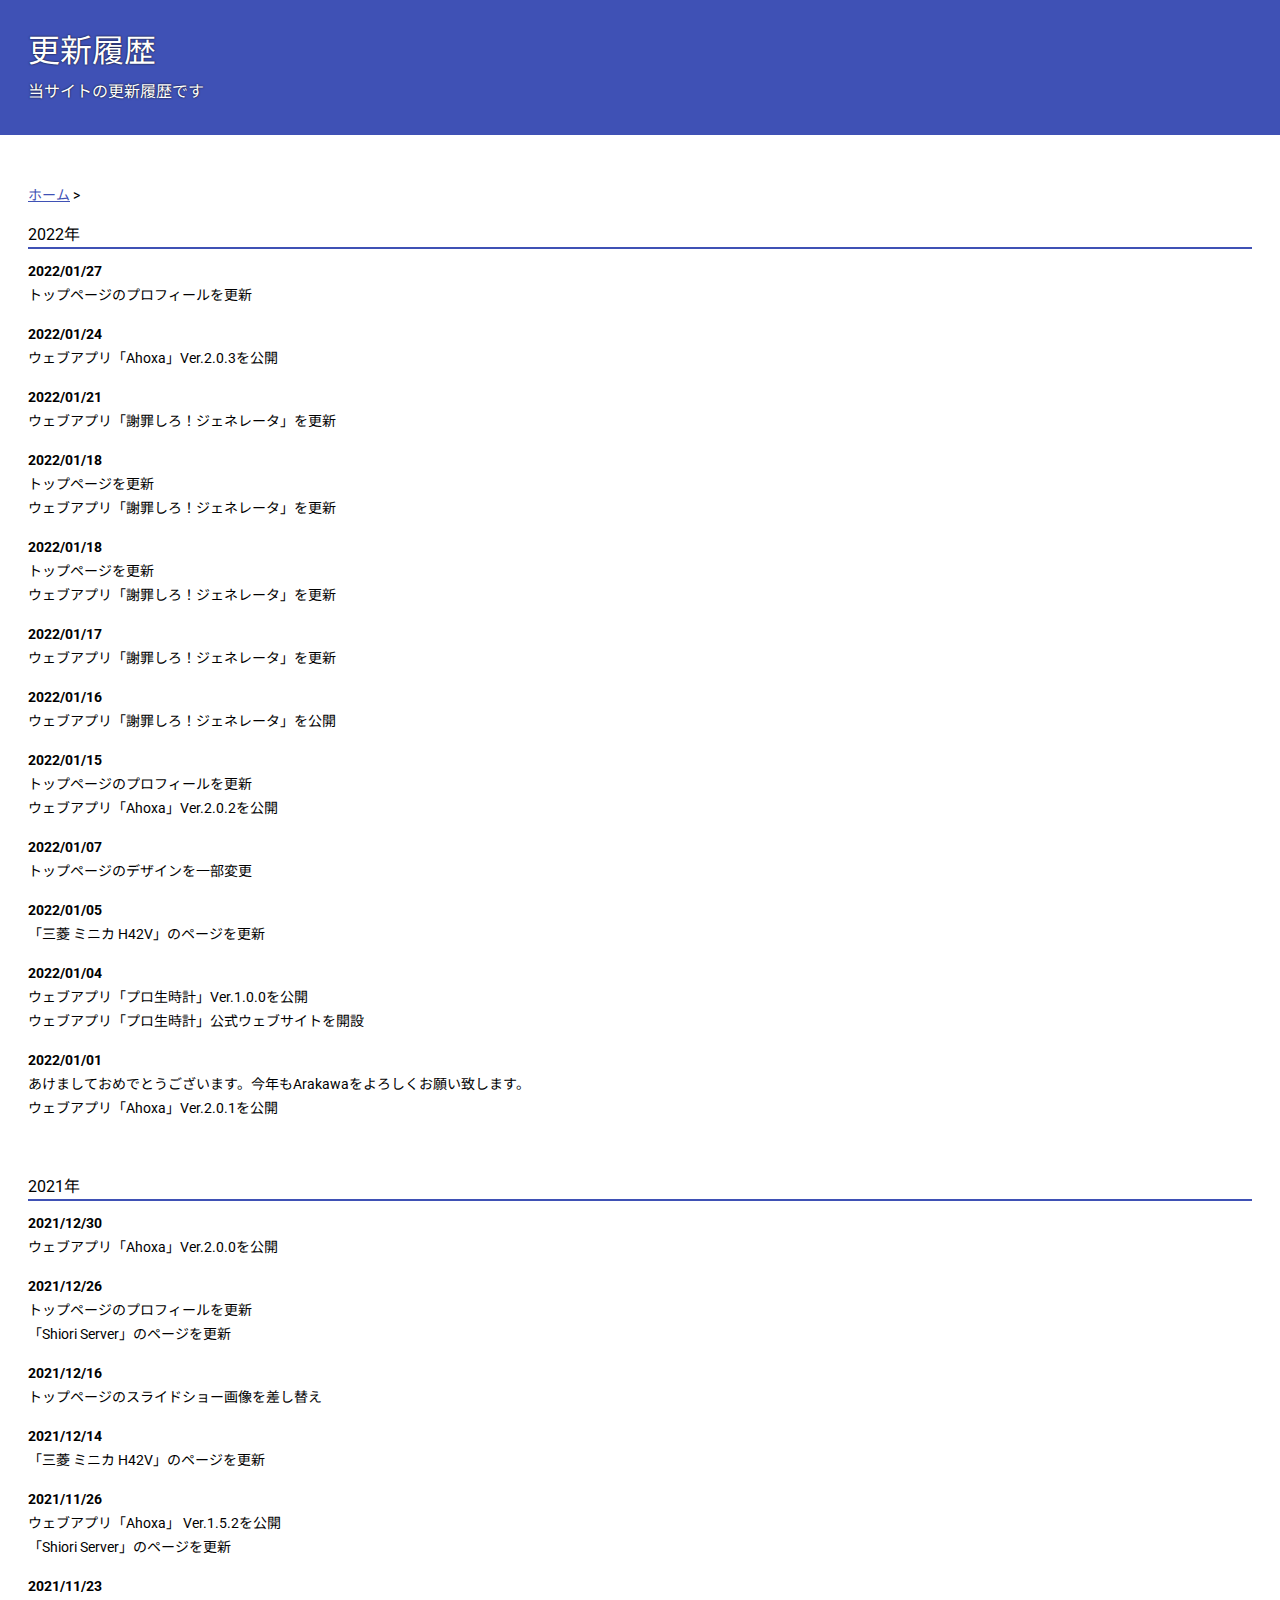
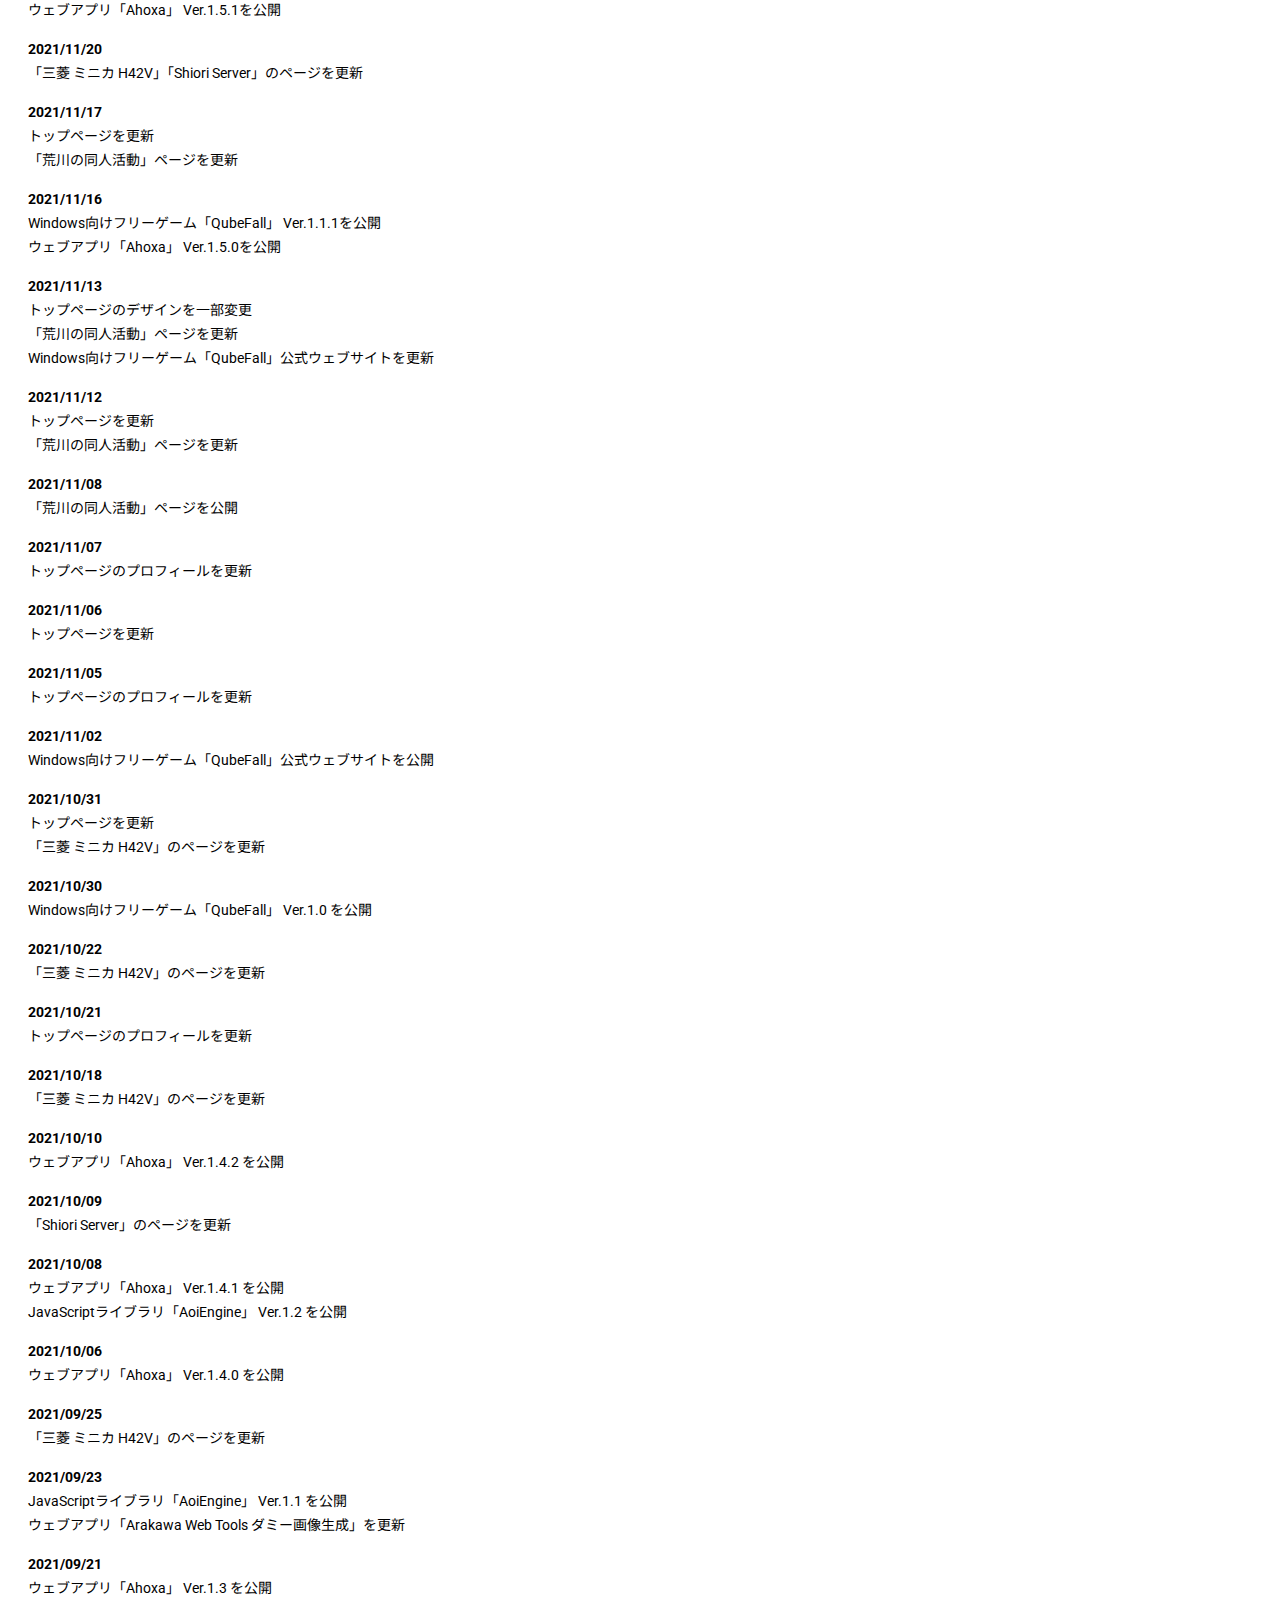
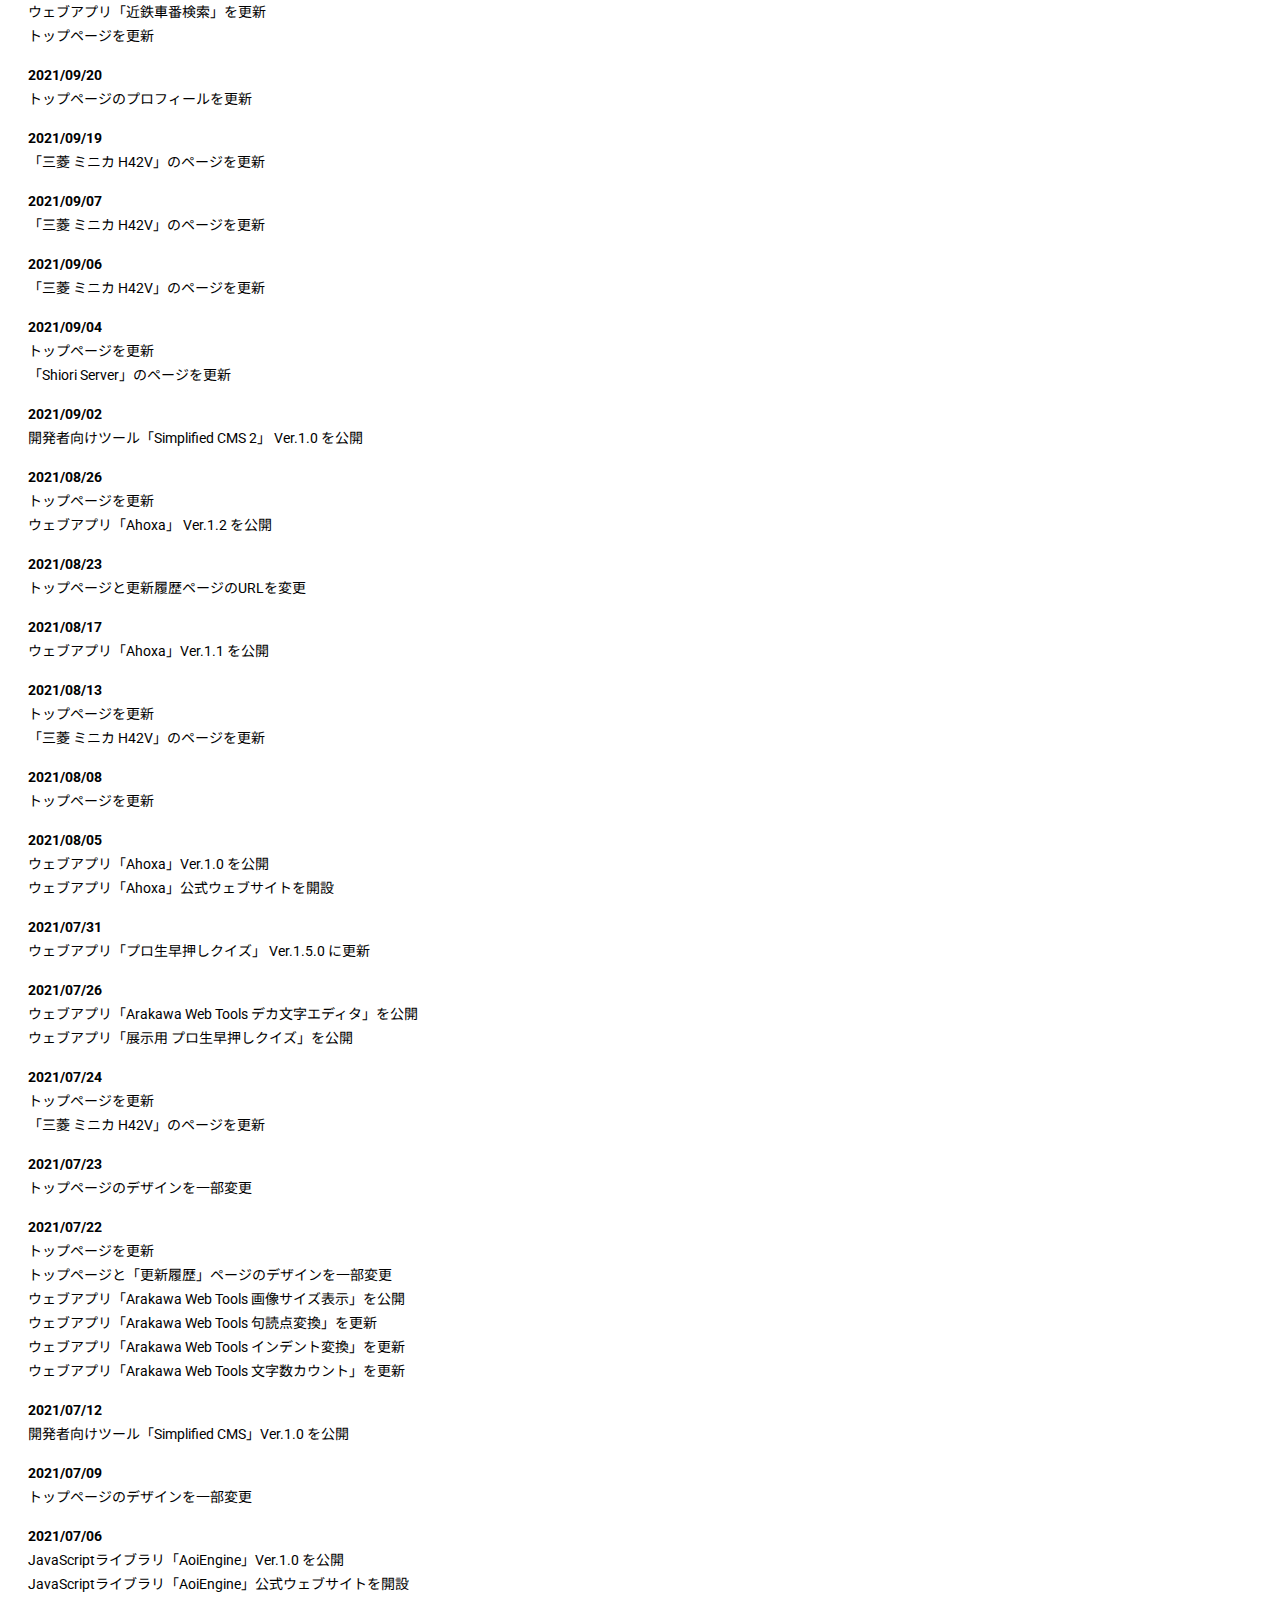
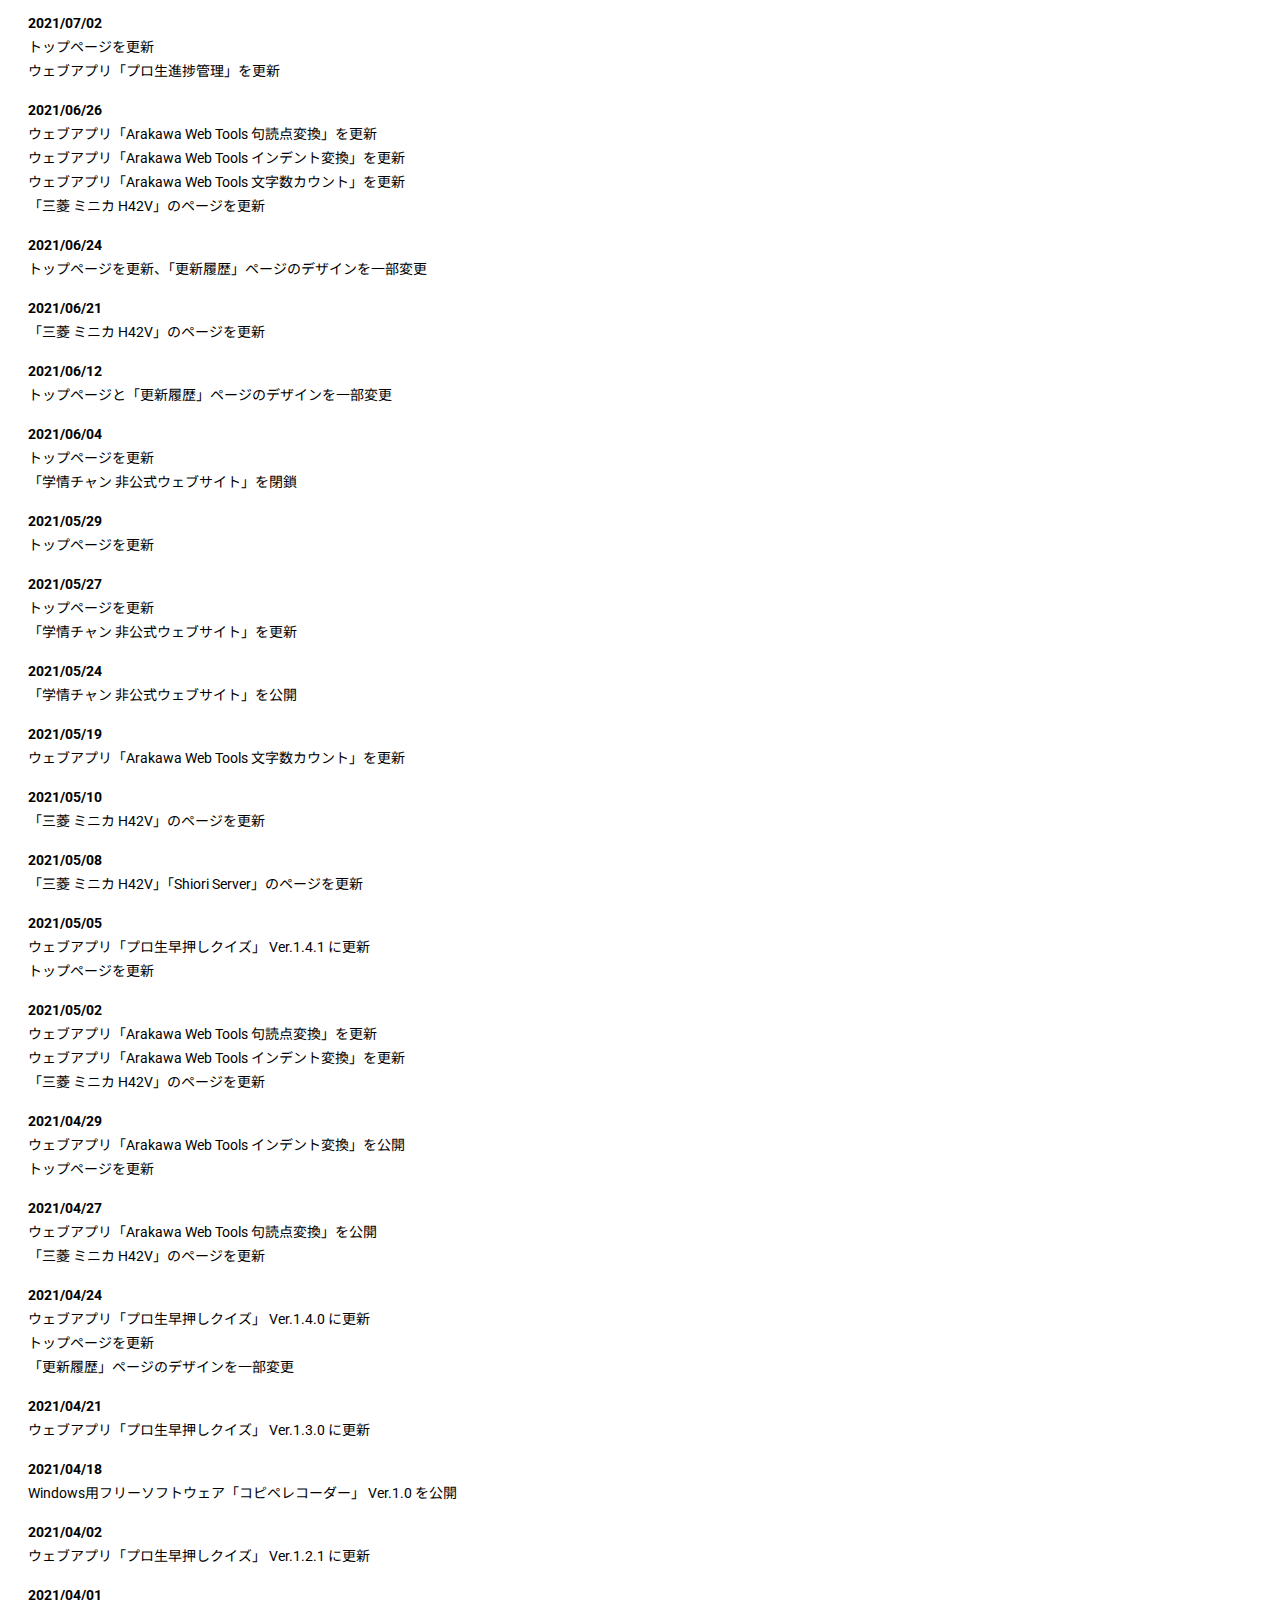
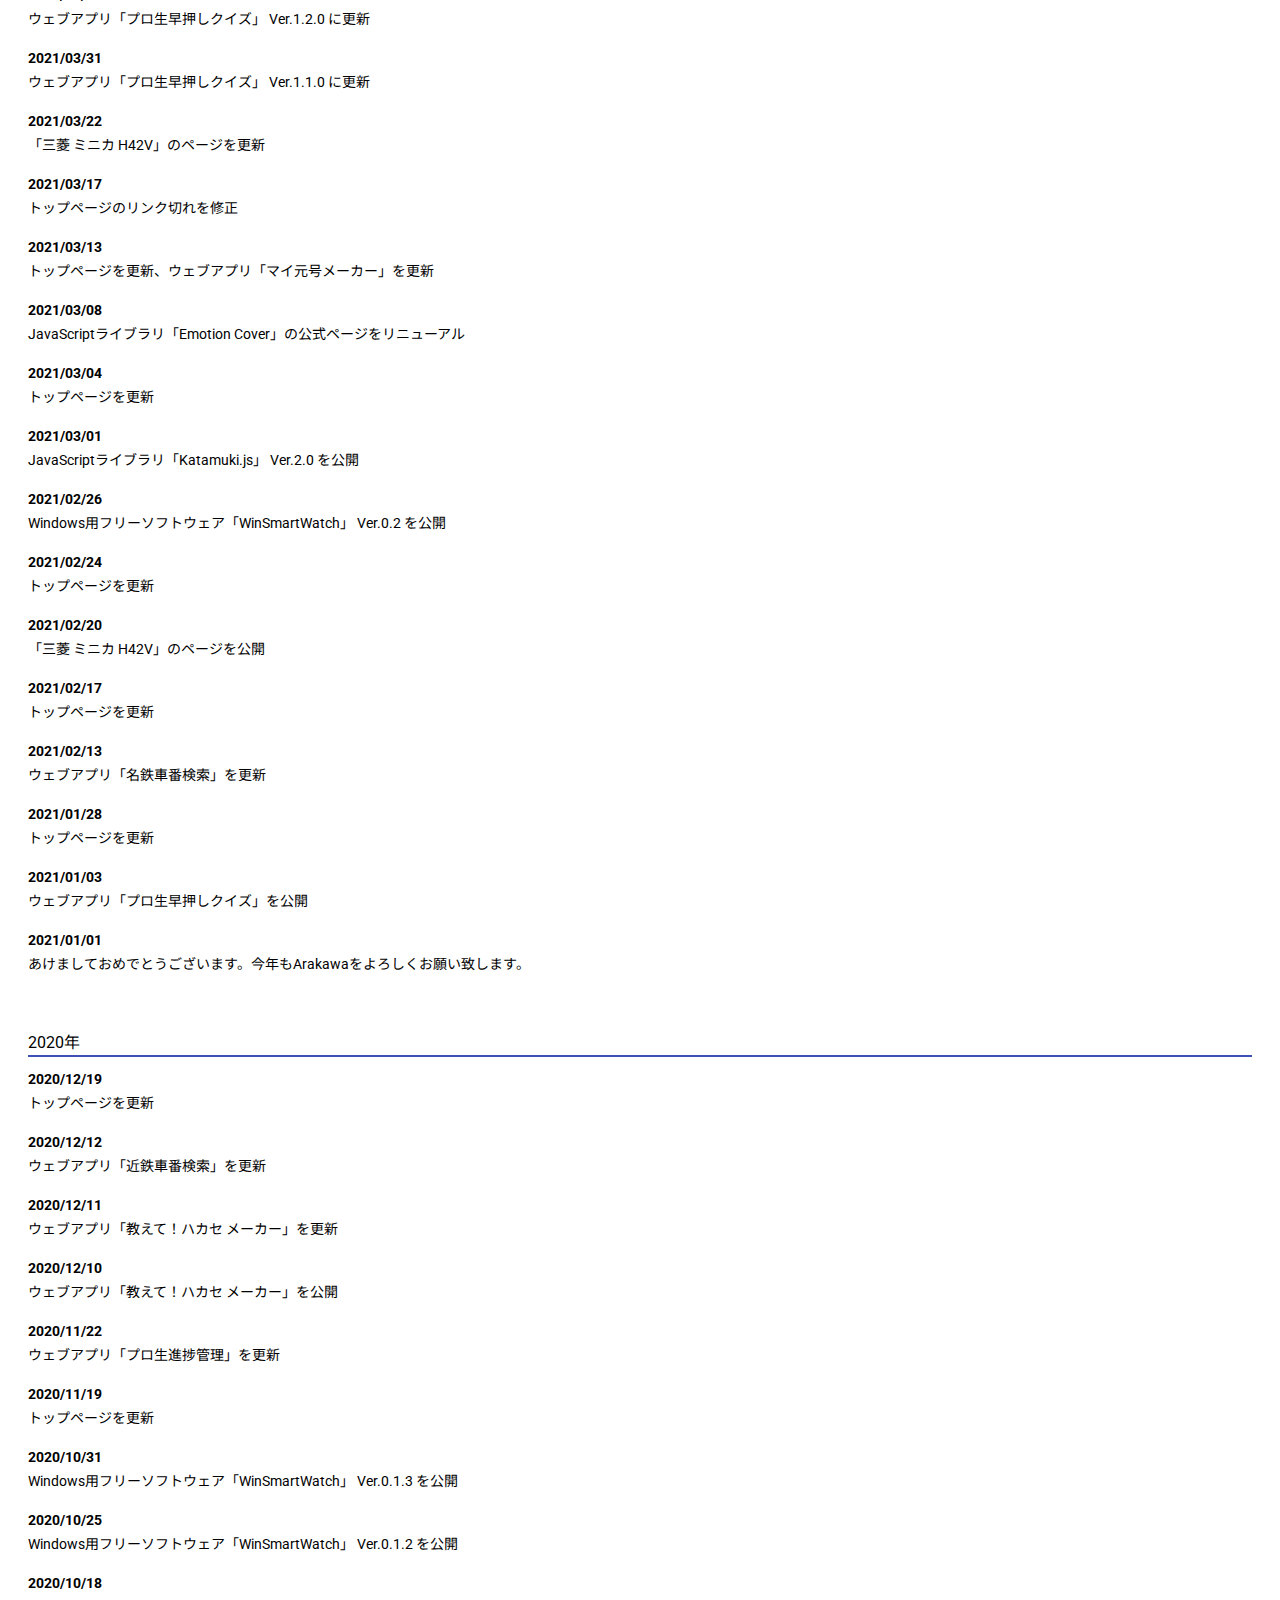
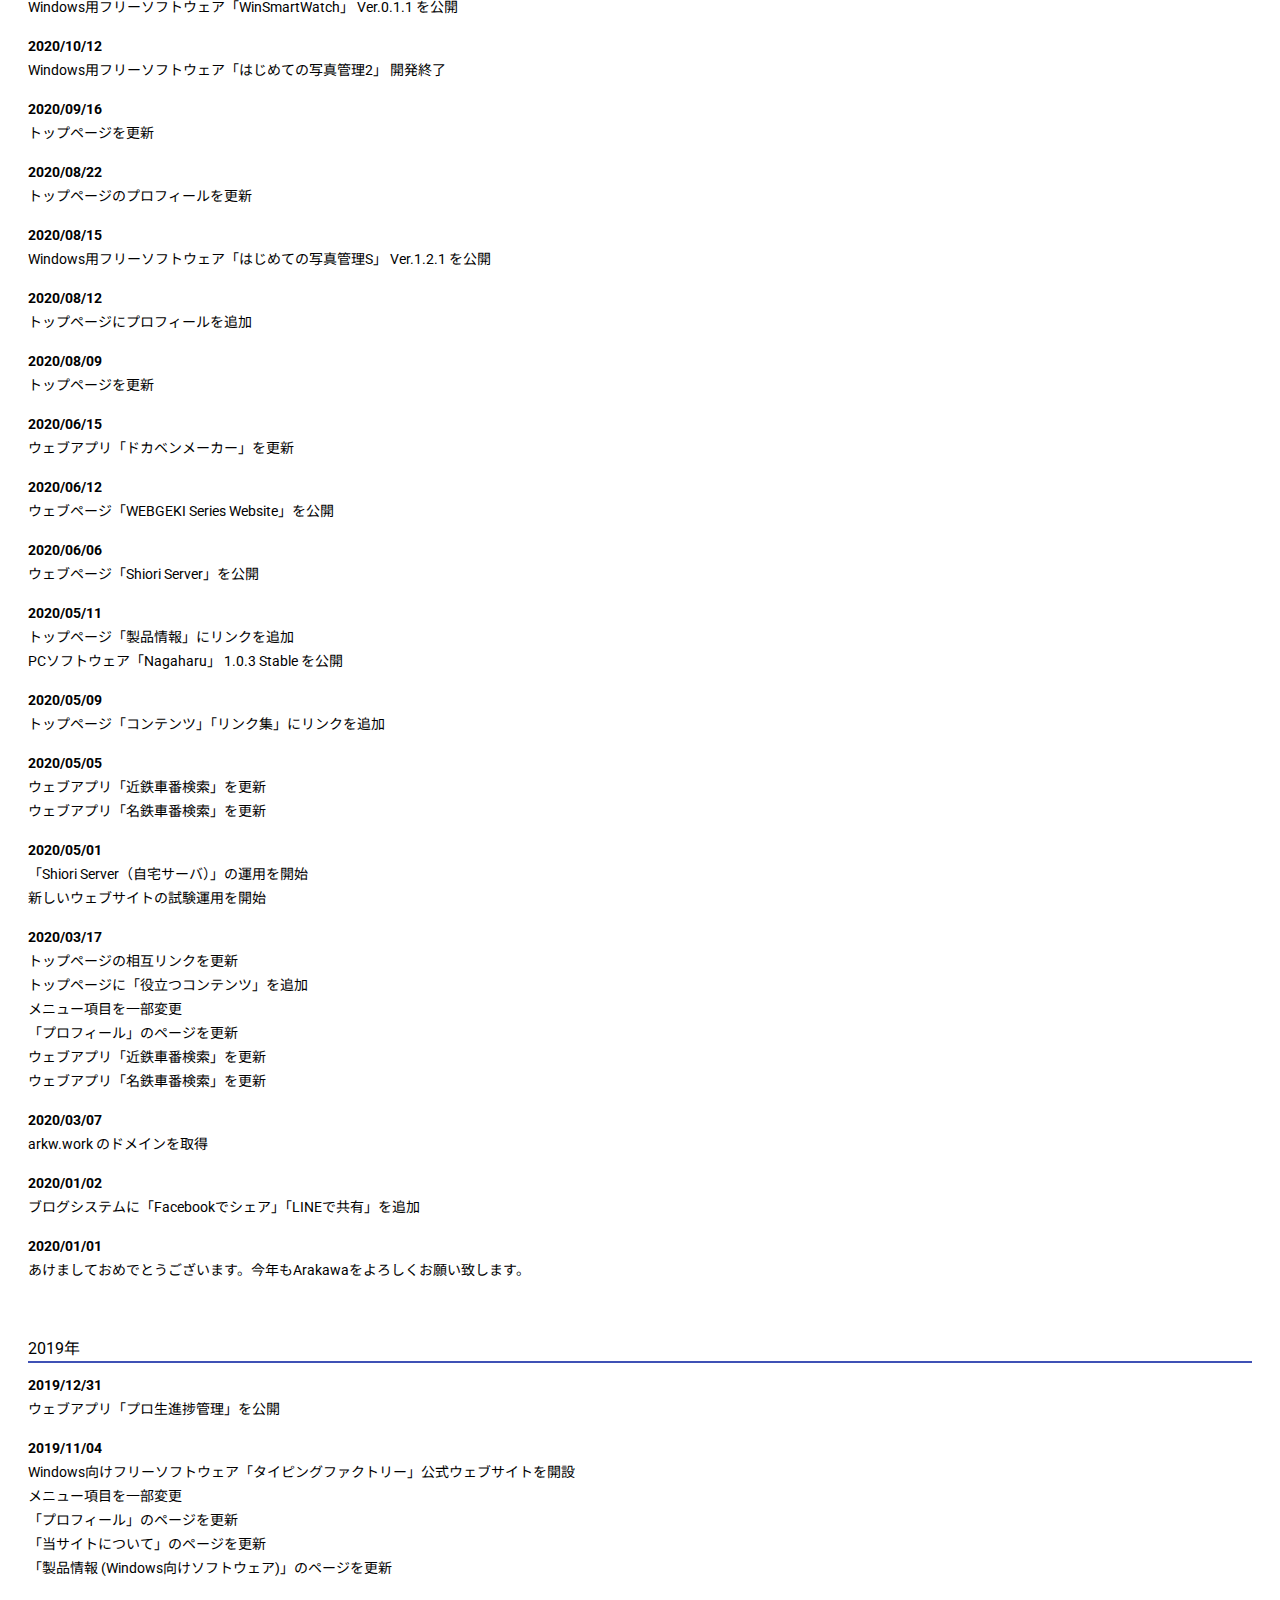
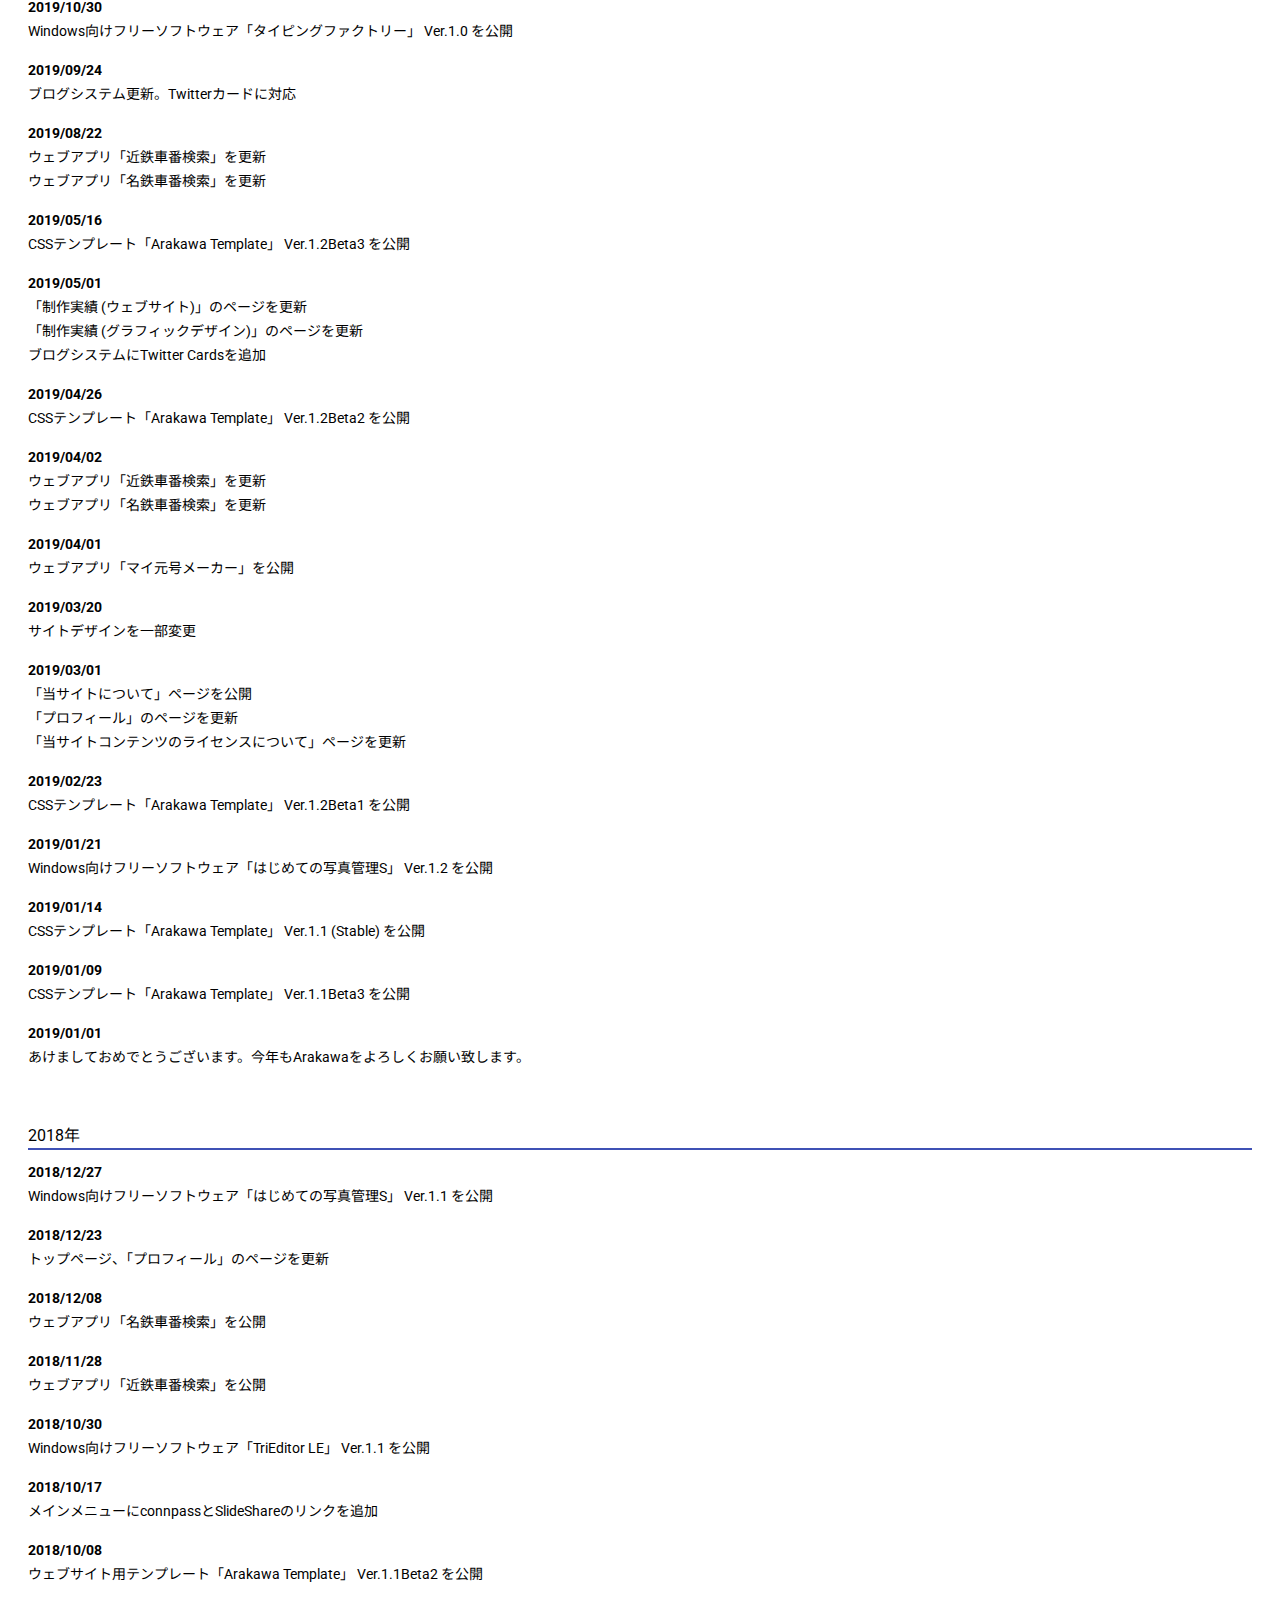
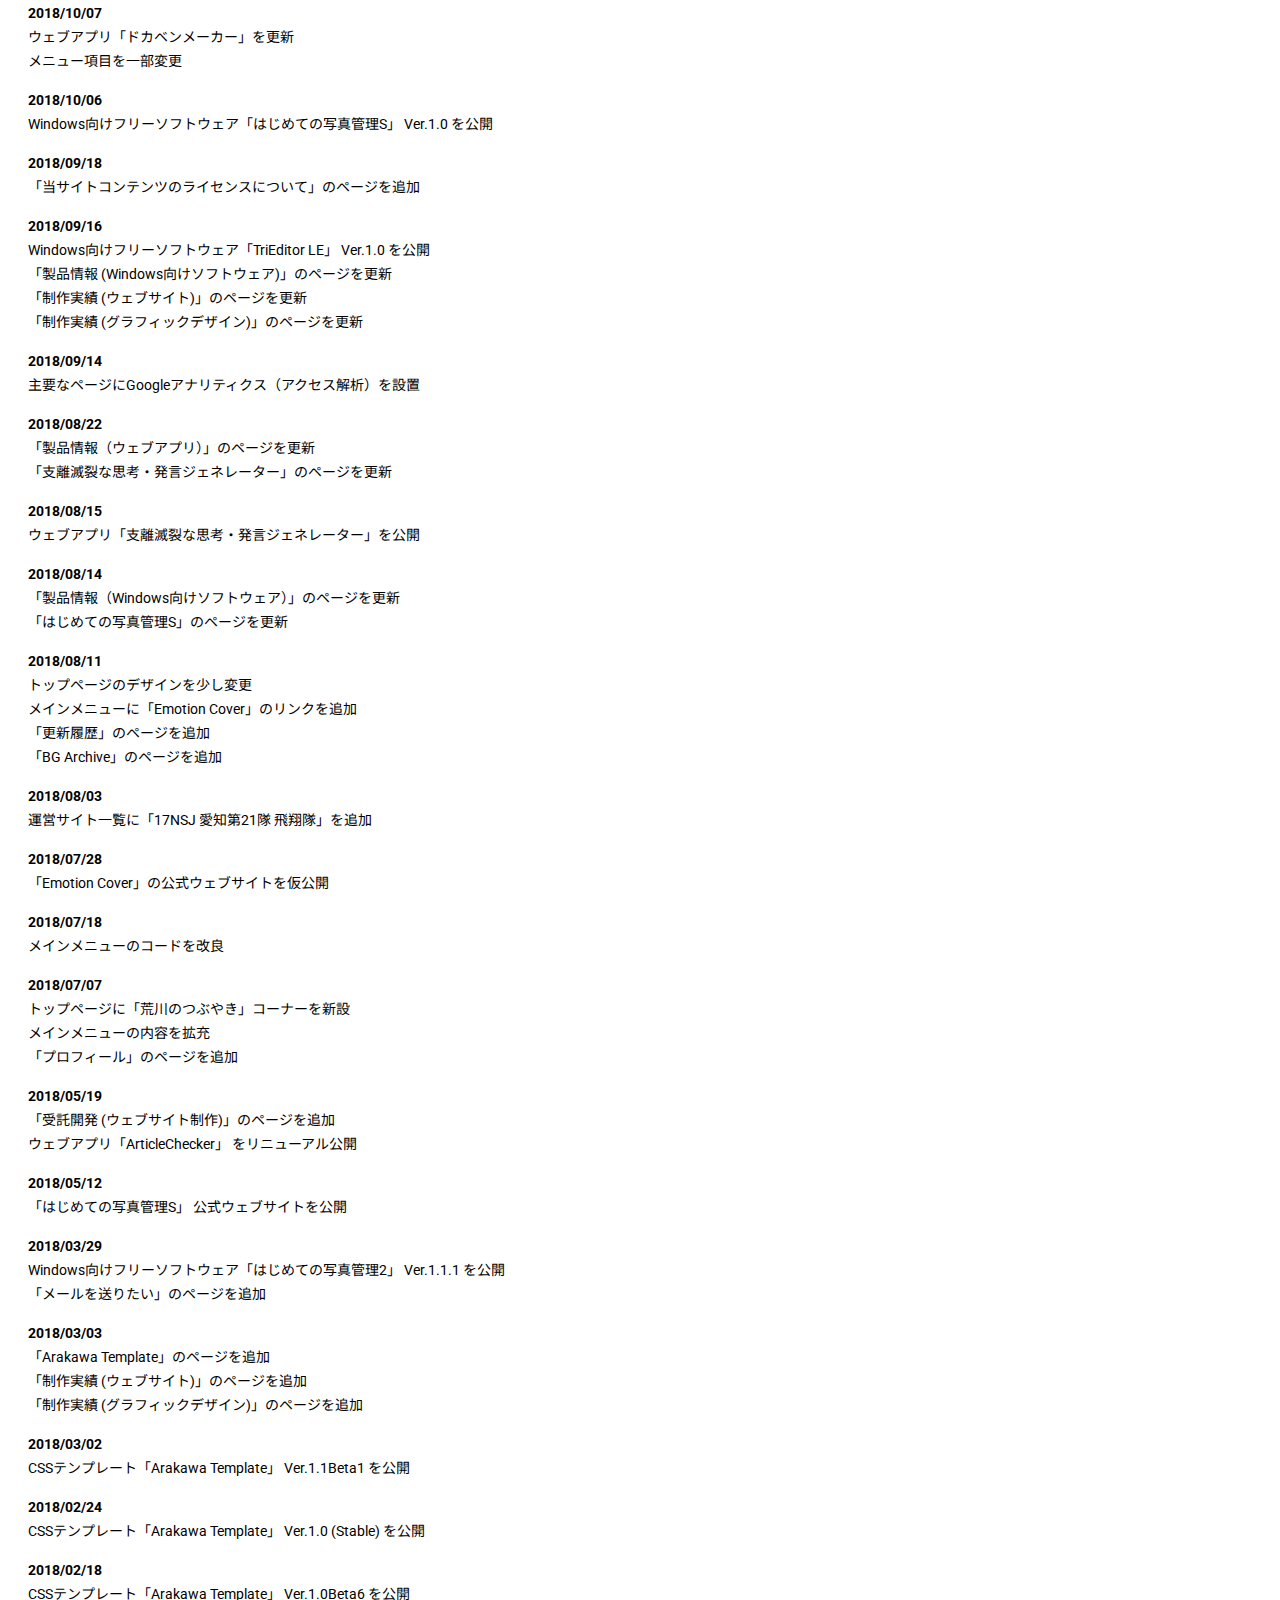
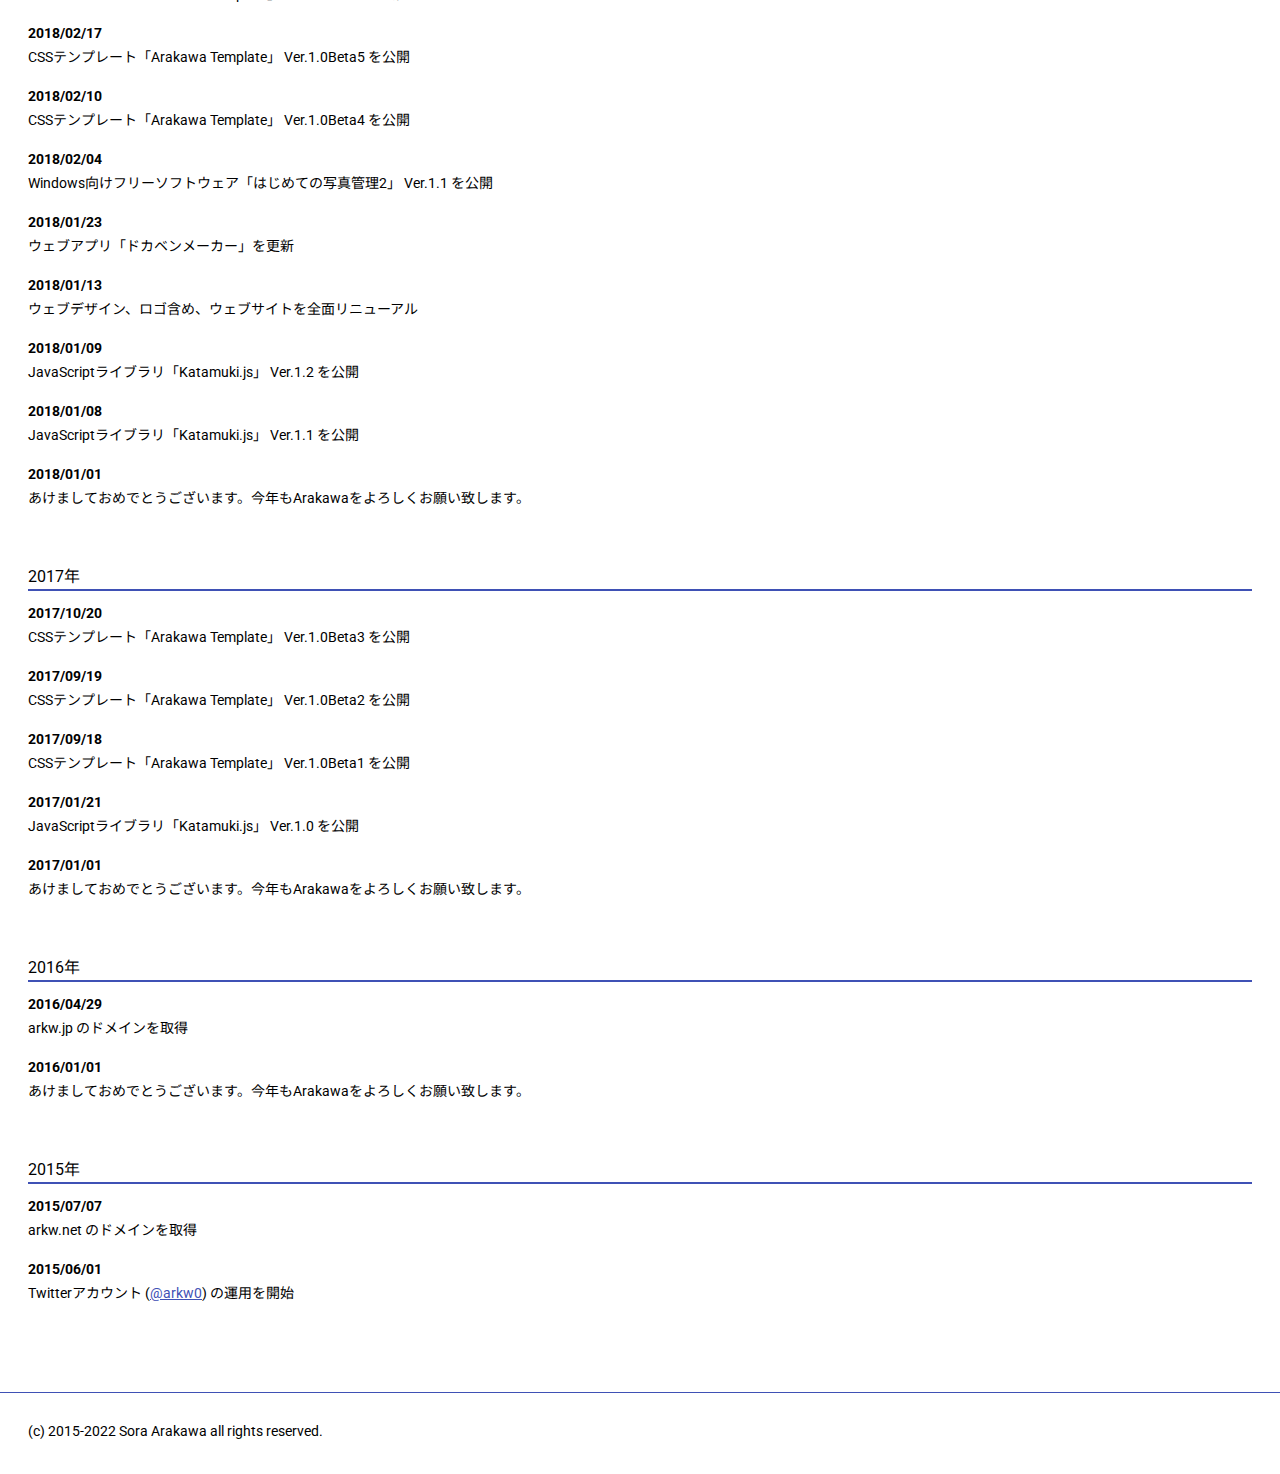
==== history.html @ 0ab7066d "トップページの更新情報を動的生成に変更" ====
<!DOCTYPE html>
<html lang="ja">
	<head>
		<script async src="https://www.googletagmanager.com/gtag/js?id=UA-103554097-1"></script>
		<script>
			window.dataLayer = window.dataLayer || [];
			function gtag(){dataLayer.push(arguments);}
			gtag('js', new Date());
			gtag('config', 'UA-103554097-1');
		</script>
		<title>更新履歴 - Arakawa</title>
		<meta charset="utf-8">
		<meta name="viewport" content="width=device-width,user-scalable=no,maximum-scale=1">
		<link rel="preconnect" href="https://fonts.gstatic.com">
		<link href="https://fonts.googleapis.com/css2?family=Noto+Sans+JP:wght@400;700&display=swap" rel="stylesheet">
		<link href="https://fonts.googleapis.com/css2?family=Roboto:wght@400;700&display=swap" rel="stylesheet">
		<link rel="stylesheet" href="css/minipage.css">
		<link rel="shortcut icon" type="image/x-icon" href="img/favicon.ico">
	</head>
	<body>
		<div class="wrapper">
			<div class="header">
				<div class="header-left"></div>
				<div class="header-right">
					<h1>更新履歴</h1>
					<h2>当サイトの更新履歴です</h2>
				</div>
			</div>

			<div class="contents contents-history">
				<a href="index.html">ホーム</a> &gt;<br>

				<h3>2022年</h3>
				<p>
					<b>2022/01/27</b><br>
					トップページのプロフィールを更新
				</p>
				<p>
					<b>2022/01/24</b><br>
					ウェブアプリ「Ahoxa」Ver.2.0.3を公開
				</p>
				<p>
					<b>2022/01/21</b><br>
					ウェブアプリ「謝罪しろ！ジェネレータ」を更新
				</p>
				<p>
					<b>2022/01/18</b><br>
					トップページを更新<br>
					ウェブアプリ「謝罪しろ！ジェネレータ」を更新
				</p>
				<p>
					<b>2022/01/18</b><br>
					トップページを更新<br>
					ウェブアプリ「謝罪しろ！ジェネレータ」を更新
				</p>
				<p>
					<b>2022/01/17</b><br>
					ウェブアプリ「謝罪しろ！ジェネレータ」を更新
				</p>
				<p>
					<b>2022/01/16</b><br>
					ウェブアプリ「謝罪しろ！ジェネレータ」を公開
				</p>
				<p>
					<b>2022/01/15</b><br>
					トップページのプロフィールを更新<br>
					ウェブアプリ「Ahoxa」Ver.2.0.2を公開
				</p>
				<p>
					<b>2022/01/07</b><br>
					トップページのデザインを一部変更
				</p>
				<p>
					<b>2022/01/05</b><br>
					「三菱 ミニカ H42V」のページを更新
				</p>
				<p>
					<b>2022/01/04</b><br>
					ウェブアプリ「プロ生時計」Ver.1.0.0を公開<br>
					ウェブアプリ「プロ生時計」公式ウェブサイトを開設
				</p>
				<p>
					<b>2022/01/01</b><br>
					あけましておめでとうございます。今年もArakawaをよろしくお願い致します。<br>
					ウェブアプリ「Ahoxa」Ver.2.0.1を公開
				</p>
				<br>

				<h3>2021年</h3>
				<p>
					<b>2021/12/30</b><br>
					ウェブアプリ「Ahoxa」Ver.2.0.0を公開
				</p>
				<p>
					<b>2021/12/26</b><br>
					トップページのプロフィールを更新<br>
					「Shiori Server」のページを更新
				</p>
				<p>
					<b>2021/12/16</b><br>
					トップページのスライドショー画像を差し替え
				</p>
				<p>
					<b>2021/12/14</b><br>
					「三菱 ミニカ H42V」のページを更新
				</p>
				<p>
					<b>2021/11/26</b><br>
					ウェブアプリ「Ahoxa」 Ver.1.5.2を公開<br>
					「Shiori Server」のページを更新
				</p>
				<p>
					<b>2021/11/23</b><br>
					ウェブアプリ「Ahoxa」 Ver.1.5.1を公開
				</p>
				<p>
					<b>2021/11/20</b><br>
					「三菱 ミニカ H42V」「Shiori Server」のページを更新
				</p>
				<p>
					<b>2021/11/17</b><br>
					トップページを更新<br>
					「荒川の同人活動」ページを更新
				</p>
				<p>
					<b>2021/11/16</b><br>
					Windows向けフリーゲーム「QubeFall」 Ver.1.1.1を公開<br>
					ウェブアプリ「Ahoxa」 Ver.1.5.0を公開
				</p>
				<p>
					<b>2021/11/13</b><br>
					トップページのデザインを一部変更<br>
					「荒川の同人活動」ページを更新<br>
					Windows向けフリーゲーム「QubeFall」公式ウェブサイトを更新
				</p>
				<p>
					<b>2021/11/12</b><br>
					トップページを更新<br>
					「荒川の同人活動」ページを更新
				</p>
				<p>
					<b>2021/11/08</b><br>
					「荒川の同人活動」ページを公開
				</p>
				<p>
					<b>2021/11/07</b><br>
					トップページのプロフィールを更新
				</p>
				<p>
					<b>2021/11/06</b><br>
					トップページを更新
				</p>
				<p>
					<b>2021/11/05</b><br>
					トップページのプロフィールを更新
				</p>
				<p>
					<b>2021/11/02</b><br>
					Windows向けフリーゲーム「QubeFall」公式ウェブサイトを公開
				</p>
				<p>
					<b>2021/10/31</b><br>
					トップページを更新<br>
					「三菱 ミニカ H42V」のページを更新
				</p>
				<p>
					<b>2021/10/30</b><br>
					Windows向けフリーゲーム「QubeFall」 Ver.1.0 を公開
				</p>
				<p>
					<b>2021/10/22</b><br>
					「三菱 ミニカ H42V」のページを更新
				</p>
				<p>
					<b>2021/10/21</b><br>
					トップページのプロフィールを更新
				</p>
				<p>
					<b>2021/10/18</b><br>
					「三菱 ミニカ H42V」のページを更新
				</p>
				<p>
					<b>2021/10/10</b><br>
					ウェブアプリ「Ahoxa」 Ver.1.4.2 を公開
				</p>
				<p>
					<b>2021/10/09</b><br>
					「Shiori Server」のページを更新
				</p>
				<p>
					<b>2021/10/08</b><br>
					ウェブアプリ「Ahoxa」 Ver.1.4.1 を公開<br>
					JavaScriptライブラリ「AoiEngine」 Ver.1.2 を公開
				</p>
				<p>
					<b>2021/10/06</b><br>
					ウェブアプリ「Ahoxa」 Ver.1.4.0 を公開
				</p>
				<p>
					<b>2021/09/25</b><br>
					「三菱 ミニカ H42V」のページを更新
				</p>
				<p>
					<b>2021/09/23</b><br>
					JavaScriptライブラリ「AoiEngine」 Ver.1.1 を公開<br>
					ウェブアプリ「Arakawa Web Tools ダミー画像生成」を更新
				</p>
				<p>
					<b>2021/09/21</b><br>
					ウェブアプリ「Ahoxa」 Ver.1.3 を公開<br>
					ウェブアプリ「近鉄車番検索」を更新<br>
					トップページを更新
				</p>
				<p>
					<b>2021/09/20</b><br>
					トップページのプロフィールを更新
				</p>
				<p>
					<b>2021/09/19</b><br>
					「三菱 ミニカ H42V」のページを更新
				</p>
				<p>
					<b>2021/09/07</b><br>
					「三菱 ミニカ H42V」のページを更新
				</p>
				<p>
					<b>2021/09/06</b><br>
					「三菱 ミニカ H42V」のページを更新
				</p>
				<p>
					<b>2021/09/04</b><br>
					トップページを更新<br>
					「Shiori Server」のページを更新
				</p>
				<p>
					<b>2021/09/02</b><br>
					開発者向けツール「Simplified CMS 2」 Ver.1.0 を公開
				</p>
				<p>
					<b>2021/08/26</b><br>
					トップページを更新<br>
					ウェブアプリ「Ahoxa」 Ver.1.2 を公開
				</p>
				<p>
					<b>2021/08/23</b><br>
					トップページと更新履歴ページのURLを変更
				</p>
				<p>
					<b>2021/08/17</b><br>
					ウェブアプリ「Ahoxa」Ver.1.1 を公開
				</p>
				<p>
					<b>2021/08/13</b><br>
					トップページを更新<br>
					「三菱 ミニカ H42V」のページを更新
				</p>
				<p>
					<b>2021/08/08</b><br>
					トップページを更新
				</p>
				<p>
					<b>2021/08/05</b><br>
					ウェブアプリ「Ahoxa」Ver.1.0 を公開<br>
					ウェブアプリ「Ahoxa」公式ウェブサイトを開設
				</p>
				<p>
					<b>2021/07/31</b><br>
					ウェブアプリ「プロ生早押しクイズ」 Ver.1.5.0 に更新
				</p>
				<p>
					<b>2021/07/26</b><br>
					ウェブアプリ「Arakawa Web Tools デカ文字エディタ」を公開<br>
					ウェブアプリ「展示用 プロ生早押しクイズ」を公開
				</p>
				<p>
					<b>2021/07/24</b><br>
					トップページを更新<br>
					「三菱 ミニカ H42V」のページを更新
				</p>
				<p>
					<b>2021/07/23</b><br>
					トップページのデザインを一部変更
				</p>
				<p>
					<b>2021/07/22</b><br>
					トップページを更新<br>
					トップページと「更新履歴」ページのデザインを一部変更<br>
					ウェブアプリ「Arakawa Web Tools 画像サイズ表示」を公開<br>
					ウェブアプリ「Arakawa Web Tools 句読点変換」を更新<br>
					ウェブアプリ「Arakawa Web Tools インデント変換」を更新<br>
					ウェブアプリ「Arakawa Web Tools 文字数カウント」を更新
				</p>
				<p>
					<b>2021/07/12</b><br>
					開発者向けツール「Simplified CMS」Ver.1.0 を公開
				</p>
				<p>
					<b>2021/07/09</b><br>
					トップページのデザインを一部変更
				</p>
				<p>
					<b>2021/07/06</b><br>
					JavaScriptライブラリ「AoiEngine」Ver.1.0 を公開<br>
					JavaScriptライブラリ「AoiEngine」公式ウェブサイトを開設
				</p>
				<p>
					<b>2021/07/02</b><br>
					トップページを更新<br>
					ウェブアプリ「プロ生進捗管理」を更新
				</p>
				<p>
					<b>2021/06/26</b><br>
					ウェブアプリ「Arakawa Web Tools 句読点変換」を更新<br>
					ウェブアプリ「Arakawa Web Tools インデント変換」を更新<br>
					ウェブアプリ「Arakawa Web Tools 文字数カウント」を更新<br>
					「三菱 ミニカ H42V」のページを更新
				</p>
				<p>
					<b>2021/06/24</b><br>
					トップページを更新、「更新履歴」ページのデザインを一部変更
				</p>
				<p>
					<b>2021/06/21</b><br>
					「三菱 ミニカ H42V」のページを更新
				</p>
				<p>
					<b>2021/06/12</b><br>
					トップページと「更新履歴」ページのデザインを一部変更
				</p>
				<p>
					<b>2021/06/04</b><br>
					トップページを更新<br>
					「学情チャン 非公式ウェブサイト」を閉鎖
				</p>
				<p>
					<b>2021/05/29</b><br>
					トップページを更新
				</p>
				<p>
					<b>2021/05/27</b><br>
					トップページを更新<br>
					「学情チャン 非公式ウェブサイト」を更新
				</p>
				<p>
					<b>2021/05/24</b><br>
					「学情チャン 非公式ウェブサイト」を公開
				</p>
				<p>
					<b>2021/05/19</b><br>
					ウェブアプリ「Arakawa Web Tools 文字数カウント」を更新
				</p>
				<p>
					<b>2021/05/10</b><br>
					「三菱 ミニカ H42V」のページを更新
				</p>
				<p>
					<b>2021/05/08</b><br>
					「三菱 ミニカ H42V」「Shiori Server」のページを更新
				</p>
				<p>
					<b>2021/05/05</b><br>
					ウェブアプリ「プロ生早押しクイズ」 Ver.1.4.1 に更新<br>
					トップページを更新
				</p>
				<p>
					<b>2021/05/02</b><br>
					ウェブアプリ「Arakawa Web Tools 句読点変換」を更新<br>
					ウェブアプリ「Arakawa Web Tools インデント変換」を更新<br>
					「三菱 ミニカ H42V」のページを更新
				</p>
				<p>
					<b>2021/04/29</b><br>
					ウェブアプリ「Arakawa Web Tools インデント変換」を公開<br>
					トップページを更新
				</p>
				<p>
					<b>2021/04/27</b><br>
					ウェブアプリ「Arakawa Web Tools 句読点変換」を公開<br>
					「三菱 ミニカ H42V」のページを更新
				</p>
				<p>
					<b>2021/04/24</b><br>
					ウェブアプリ「プロ生早押しクイズ」 Ver.1.4.0 に更新<br>
					トップページを更新<br>
					「更新履歴」ページのデザインを一部変更
				</p>
				<p>
					<b>2021/04/21</b><br>
					ウェブアプリ「プロ生早押しクイズ」 Ver.1.3.0 に更新
				</p>
				<p>
					<b>2021/04/18</b><br>
					Windows用フリーソフトウェア「コピペレコーダー」 Ver.1.0 を公開
				</p>
				<p>
					<b>2021/04/02</b><br>
					ウェブアプリ「プロ生早押しクイズ」 Ver.1.2.1 に更新
				</p>
				<p>
					<b>2021/04/01</b><br>
					ウェブアプリ「プロ生早押しクイズ」 Ver.1.2.0 に更新
				</p>
				<p>
					<b>2021/03/31</b><br>
					ウェブアプリ「プロ生早押しクイズ」 Ver.1.1.0 に更新
				</p>
				<p>
					<b>2021/03/22</b><br>
					「三菱 ミニカ H42V」のページを更新
				</p>
				<p>
					<b>2021/03/17</b><br>
					トップページのリンク切れを修正
				</p>
				<p>
					<b>2021/03/13</b><br>
					トップページを更新、ウェブアプリ「マイ元号メーカー」を更新
				</p>
				<p>
					<b>2021/03/08</b><br>
					JavaScriptライブラリ「Emotion Cover」の公式ページをリニューアル
				</p>
				<p>
					<b>2021/03/04</b><br>
					トップページを更新
				</p>
				<p>
					<b>2021/03/01</b><br>
					JavaScriptライブラリ「Katamuki.js」 Ver.2.0 を公開
				</p>
				<p>
					<b>2021/02/26</b><br>
					Windows用フリーソフトウェア「WinSmartWatch」 Ver.0.2 を公開
				</p>
				<p>
					<b>2021/02/24</b><br>
					トップページを更新
				</p>
				<p>
					<b>2021/02/20</b><br>
					「三菱 ミニカ H42V」のページを公開
				</p>
				<p>
					<b>2021/02/17</b><br>
					トップページを更新
				</p>
				<p>
					<b>2021/02/13</b><br>
					ウェブアプリ「名鉄車番検索」を更新
				</p>
				<p>
					<b>2021/01/28</b><br>
					トップページを更新
				</p>
				<p>
					<b>2021/01/03</b><br>
					ウェブアプリ「プロ生早押しクイズ」を公開
				</p>
				<p>
					<b>2021/01/01</b><br>
					あけましておめでとうございます。今年もArakawaをよろしくお願い致します。
				</p>
				<br>

				<h3>2020年</h3>
				<p>
					<b>2020/12/19</b><br>
					トップページを更新
				</p>
				<p>
					<b>2020/12/12</b><br>
					ウェブアプリ「近鉄車番検索」を更新
				</p>
				<p>
					<b>2020/12/11</b><br>
					ウェブアプリ「教えて！ハカセ メーカー」を更新
				</p>
				<p>
					<b>2020/12/10</b><br>
					ウェブアプリ「教えて！ハカセ メーカー」を公開
				</p>
				<p>
					<b>2020/11/22</b><br>
					ウェブアプリ「プロ生進捗管理」を更新
				</p>
				<p>
					<b>2020/11/19</b><br>
					トップページを更新
				</p>
				<p>
					<b>2020/10/31</b><br>
					Windows用フリーソフトウェア「WinSmartWatch」 Ver.0.1.3 を公開
				</p>
				<p>
					<b>2020/10/25</b><br>
					Windows用フリーソフトウェア「WinSmartWatch」 Ver.0.1.2 を公開
				</p>
				<p>
					<b>2020/10/18</b><br>
					Windows用フリーソフトウェア「WinSmartWatch」 Ver.0.1.1 を公開
				</p>
				<p>
					<b>2020/10/12</b><br>
					Windows用フリーソフトウェア「はじめての写真管理2」 開発終了
				</p>
				<p>
					<b>2020/09/16</b><br>
					トップページを更新
				</p>
				<p>
					<b>2020/08/22</b><br>
					トップページのプロフィールを更新
				</p>
				<p>
					<b>2020/08/15</b><br>
					Windows用フリーソフトウェア「はじめての写真管理S」 Ver.1.2.1 を公開
				</p>
				<p>
					<b>2020/08/12</b><br>
					トップページにプロフィールを追加
				</p>
				<p>
					<b>2020/08/09</b><br>
					トップページを更新
				</p>
				<p>
					<b>2020/06/15</b><br>
					ウェブアプリ「ドカベンメーカー」を更新
				</p>
				<p>
					<b>2020/06/12</b><br>
					ウェブページ「WEBGEKI Series Website」を公開
				</p>
				<p>
					<b>2020/06/06</b><br>
					ウェブページ「Shiori Server」を公開
				</p>
				<p>
					<b>2020/05/11</b><br>
					トップページ「製品情報」にリンクを追加<br>
					PCソフトウェア「Nagaharu」 1.0.3 Stable を公開
				</p>
				<p>
					<b>2020/05/09</b><br>
					トップページ「コンテンツ」「リンク集」にリンクを追加
				</p>
				<p>
					<b>2020/05/05</b><br>
					ウェブアプリ「近鉄車番検索」を更新<br>
					ウェブアプリ「名鉄車番検索」を更新
				</p>
				<p>
					<b>2020/05/01</b><br>
					「Shiori Server（自宅サーバ）」の運用を開始<br>
					新しいウェブサイトの試験運用を開始
				</p>
				<p>
					<b>2020/03/17</b><br>
					トップページの相互リンクを更新<br>
					トップページに「役立つコンテンツ」を追加<br>
					メニュー項目を一部変更<br>
					「プロフィール」のページを更新<br>
					ウェブアプリ「近鉄車番検索」を更新<br>
					ウェブアプリ「名鉄車番検索」を更新
				</p>
				<p>
					<b>2020/03/07</b><br>
					arkw.work のドメインを取得
				</p>
				<p>
					<b>2020/01/02</b><br>
					ブログシステムに「Facebookでシェア」「LINEで共有」を追加
				</p>
				<p>
					<b>2020/01/01</b><br>
					あけましておめでとうございます。今年もArakawaをよろしくお願い致します。
				</p>
				<br>

				<h3>2019年</h3>
				<p>
					<b>2019/12/31</b><br>
					ウェブアプリ「プロ生進捗管理」を公開
				</p>
				<p>
					<b>2019/11/04</b><br>
					Windows向けフリーソフトウェア「タイピングファクトリー」公式ウェブサイトを開設<br>
					メニュー項目を一部変更<br>
					「プロフィール」のページを更新<br>
					「当サイトについて」のページを更新<br>
					「製品情報 (Windows向けソフトウェア)」のページを更新
				</p>
				<p>
					<b>2019/10/30</b><br>
					Windows向けフリーソフトウェア「タイピングファクトリー」 Ver.1.0 を公開
				</p>
				<p>
					<b>2019/09/24</b><br>
					ブログシステム更新。Twitterカードに対応
				</p>
				<p>
					<b>2019/08/22</b><br>
					ウェブアプリ「近鉄車番検索」を更新<br>
					ウェブアプリ「名鉄車番検索」を更新
				</p>
				<p>
					<b>2019/05/16</b><br>
					CSSテンプレート「Arakawa Template」 Ver.1.2Beta3 を公開
				</p>
				<p>
					<b>2019/05/01</b><br>
					「制作実績 (ウェブサイト)」のページを更新<br>
					「制作実績 (グラフィックデザイン)」のページを更新<br>
					ブログシステムにTwitter Cardsを追加
				</p>
				<p>
					<b>2019/04/26</b><br>
					CSSテンプレート「Arakawa Template」 Ver.1.2Beta2 を公開
				</p>
				<p>
					<b>2019/04/02</b><br>
					ウェブアプリ「近鉄車番検索」を更新<br>
					ウェブアプリ「名鉄車番検索」を更新
				</p>
				<p>
					<b>2019/04/01</b><br>
					ウェブアプリ「マイ元号メーカー」を公開
				</p>
				<p>
					<b>2019/03/20</b><br>
					サイトデザインを一部変更
				</p>
				<p>
					<b>2019/03/01</b><br>
					「当サイトについて」ページを公開<br>
					「プロフィール」のページを更新<br>
					「当サイトコンテンツのライセンスについて」ページを更新
				</p>
				<p>
					<b>2019/02/23</b><br>
					CSSテンプレート「Arakawa Template」 Ver.1.2Beta1 を公開
				</p>
				<p>
					<b>2019/01/21</b><br>
					Windows向けフリーソフトウェア「はじめての写真管理S」 Ver.1.2 を公開
				</p>
				<p>
					<b>2019/01/14</b><br>
					CSSテンプレート「Arakawa Template」 Ver.1.1 (Stable) を公開
				</p>
				<p>
					<b>2019/01/09</b><br>
					CSSテンプレート「Arakawa Template」 Ver.1.1Beta3 を公開
				</p>
				<p>
					<b>2019/01/01</b><br>
					あけましておめでとうございます。今年もArakawaをよろしくお願い致します。
				</p>
				<br>

				<h3>2018年</h3>
				<p>
					<b>2018/12/27</b><br>
					Windows向けフリーソフトウェア「はじめての写真管理S」 Ver.1.1 を公開
				</p>
				<p>
					<b>2018/12/23</b><br>
					トップページ、「プロフィール」のページを更新
				</p>
				<p>
					<b>2018/12/08</b><br>
					ウェブアプリ「名鉄車番検索」を公開
				</p>
				<p>
					<b>2018/11/28</b><br>
					ウェブアプリ「近鉄車番検索」を公開
				</p>
				<p>
					<b>2018/10/30</b><br>
					Windows向けフリーソフトウェア「TriEditor LE」 Ver.1.1 を公開
				</p>
				<p>
					<b>2018/10/17</b><br>
					メインメニューにconnpassとSlideShareのリンクを追加
				</p>
				<p>
					<b>2018/10/08</b><br>
					ウェブサイト用テンプレート「Arakawa Template」 Ver.1.1Beta2 を公開
				</p>
				<p>
					<b>2018/10/07</b><br>
					ウェブアプリ「ドカベンメーカー」を更新<br>
					メニュー項目を一部変更
				</p>
				<p>
					<b>2018/10/06</b><br>
					Windows向けフリーソフトウェア「はじめての写真管理S」 Ver.1.0 を公開
				</p>
				<p>
					<b>2018/09/18</b><br>
					「当サイトコンテンツのライセンスについて」のページを追加
				</p>
				<p>
					<b>2018/09/16</b><br>
					Windows向けフリーソフトウェア「TriEditor LE」 Ver.1.0 を公開<br>
					「製品情報 (Windows向けソフトウェア)」のページを更新<br>
					「制作実績 (ウェブサイト)」のページを更新<br>
					「制作実績 (グラフィックデザイン)」のページを更新
				</p>
				<p>
					<b>2018/09/14</b><br>
					主要なページにGoogleアナリティクス（アクセス解析）を設置
				</p>
				<p>
					<b>2018/08/22</b><br>
					「製品情報（ウェブアプリ）」のページを更新<br>
					「支離滅裂な思考・発言ジェネレーター」のページを更新
				</p>
				<p>
					<b>2018/08/15</b><br>
					ウェブアプリ「支離滅裂な思考・発言ジェネレーター」を公開
				</p>
				<p>
					<b>2018/08/14</b><br>
					「製品情報（Windows向けソフトウェア）」のページを更新<br>
					「はじめての写真管理S」のページを更新
				</p>
				<p>
					<b>2018/08/11</b><br>
					トップページのデザインを少し変更<br>
					メインメニューに「Emotion Cover」のリンクを追加<br>
					「更新履歴」のページを追加<br>
					「BG Archive」のページを追加
				</p>
				<p>
					<b>2018/08/03</b><br>
					運営サイト一覧に「17NSJ 愛知第21隊 飛翔隊」を追加
				</p>
				<p>
					<b>2018/07/28</b><br>
					「Emotion Cover」の公式ウェブサイトを仮公開
				</p>
				<p>
					<b>2018/07/18</b><br>
					メインメニューのコードを改良
				</p>
				<p>
					<b>2018/07/07</b><br>
					トップページに「荒川のつぶやき」コーナーを新設<br>
					メインメニューの内容を拡充<br>
					「プロフィール」のページを追加
				</p>
				<p>
					<b>2018/05/19</b><br>
					「受託開発 (ウェブサイト制作)」のページを追加<br>
					ウェブアプリ「ArticleChecker」 をリニューアル公開
				</p>
				<p>
					<b>2018/05/12</b><br>
					「はじめての写真管理S」 公式ウェブサイトを公開
				</p>
				<p>
					<b>2018/03/29</b><br>
					Windows向けフリーソフトウェア「はじめての写真管理2」 Ver.1.1.1 を公開<br>
					「メールを送りたい」のページを追加
				</p>
				<p>
					<b>2018/03/03</b><br>
					「Arakawa Template」のページを追加<br>
					「制作実績 (ウェブサイト)」のページを追加<br>
					「制作実績 (グラフィックデザイン)」のページを追加
				</p>
				<p>
					<b>2018/03/02</b><br>
					CSSテンプレート「Arakawa Template」 Ver.1.1Beta1 を公開
				</p>
				<p>
					<b>2018/02/24</b><br>
					CSSテンプレート「Arakawa Template」 Ver.1.0 (Stable) を公開
				</p>
				<p>
					<b>2018/02/18</b><br>
					CSSテンプレート「Arakawa Template」 Ver.1.0Beta6 を公開
				</p>
				<p>
					<b>2018/02/17</b><br>
					CSSテンプレート「Arakawa Template」 Ver.1.0Beta5 を公開
				</p>
				<p>
					<b>2018/02/10</b><br>
					CSSテンプレート「Arakawa Template」 Ver.1.0Beta4 を公開
				</p>
				<p>
					<b>2018/02/04</b><br>
					Windows向けフリーソフトウェア「はじめての写真管理2」 Ver.1.1 を公開
				</p>
				<p>
					<b>2018/01/23</b><br>
					ウェブアプリ「ドカベンメーカー」を更新
				</p>
				<p>
					<b>2018/01/13</b><br>
					ウェブデザイン、ロゴ含め、ウェブサイトを全面リニューアル
				</p>
				<p>
					<b>2018/01/09</b><br>
					JavaScriptライブラリ「Katamuki.js」 Ver.1.2 を公開
				</p>
				<p>
					<b>2018/01/08</b><br>
					JavaScriptライブラリ「Katamuki.js」 Ver.1.1 を公開
				</p>
				<p>
					<b>2018/01/01</b><br>
					あけましておめでとうございます。今年もArakawaをよろしくお願い致します。
				</p>
				<br>

				<h3>2017年</h3>
				<p>
					<b>2017/10/20</b><br>
					CSSテンプレート「Arakawa Template」 Ver.1.0Beta3 を公開
				</p>
				<p>
					<b>2017/09/19</b><br>
					CSSテンプレート「Arakawa Template」 Ver.1.0Beta2 を公開
				</p>
				<p>
					<b>2017/09/18</b><br>
					CSSテンプレート「Arakawa Template」 Ver.1.0Beta1 を公開
				</p>
				<p>
					<b>2017/01/21</b><br>
					JavaScriptライブラリ「Katamuki.js」 Ver.1.0 を公開
				</p>
				<p>
					<b>2017/01/01</b><br>
					あけましておめでとうございます。今年もArakawaをよろしくお願い致します。
				</p>
				<br>

				<h3>2016年</h3>
				<p>
					<b>2016/04/29</b><br>
					arkw.jp のドメインを取得
				</p>
				<p>
					<b>2016/01/01</b><br>
					あけましておめでとうございます。今年もArakawaをよろしくお願い致します。
				</p>
				<br>

				<h3>2015年</h3>
				<p>
					<b>2015/07/07</b><br>
					arkw.net のドメインを取得
				</p>
				<p>
					<b>2015/06/01</b><br>
					Twitterアカウント (<a href="https://twitter.com/arkw0" target="blank">@arkw0</a>) の運用を開始
				</p>
				<br>
			</div>

			<div class="footer">
				(c) 2015-2022 Sora Arakawa all rights reserved.
			</div>
		</div>
	</body>
</html>
---- css/minipage.css ----
@charset "UTF-8";
* {
  margin: 0;
  padding: 0;
}

body, table {
  font-family: "Roboto", "Noto Sans JP", "Hiragino Kaku Gothic Pro", "ヒラギノ角ゴ Pro W3", メイリオ, Meiryo, "ＭＳ Ｐゴシック", sans-serif;
  font-size: 14px;
  line-height: 20px;
}

a {
  color: #3f51b5;
}

h1 {
  margin: 10px 0;
  margin-top: 16px;
  font-size: 24px;
  font-weight: normal;
}

h3 {
  margin: 10px 0;
  margin-top: 16px;
  font-size: 16px;
  font-weight: normal;
  border-bottom: solid 2px #3f51b5;
}

ul {
  padding-left: 17px;
}

li {
  padding-left: 5px;
  line-height: 24px;
}

.wrapper {
  width: 100%;
  margin: auto;
}

.header {
  margin-top: -5px;
  color: #ffffff;
  background-color: #3f51b5;
  overflow: hidden;
}

.header-logo {
  padding: 40px 0;
  text-align: center;
}

.header-logo img {
  width: 60%;
}

.header-img {
  width: 100%;
}

.header-img-half {
  width: 50%;
  text-align: center;
}

.header-left {
  display: none;
}

.header-right {
  margin: 14px;
  padding: 8px 14px;
  text-shadow: 0 0 2px #000000;
}

.header-right h1 {
  margin-top: 14px;
  font-size: 32px;
  font-weight: normal;
  line-height: 40px;
}

.header-right h2 {
  margin-top: 10px;
  margin-bottom: 10px;
  font-size: 16px;
  font-weight: normal;
  line-height: 22px;
}

.contents {
  margin: 20px 0;
  padding: 4px;
  line-height: 24px;
  overflow: hidden;
}

.contents-history {
  padding: 28px;
  -webkit-box-sizing: border-box;
          box-sizing: border-box;
}

.contents-history p {
  margin-top: 10px;
  margin-bottom: 15px;
}

.contents-icon {
  margin-top: 30px;
}

.footer {
  padding: 28px;
  border-top: solid 1px #3f51b5;
  -webkit-box-sizing: border-box;
          box-sizing: border-box;
}

.wrapper-ad {
  margin-bottom: 20px;
  text-align: center;
}

.wrapper-ad h1 {
  margin: 10px 0;
  font-size: 14px;
  font-weight: bold;
}
/*# sourceMappingURL=minipage.css.map */
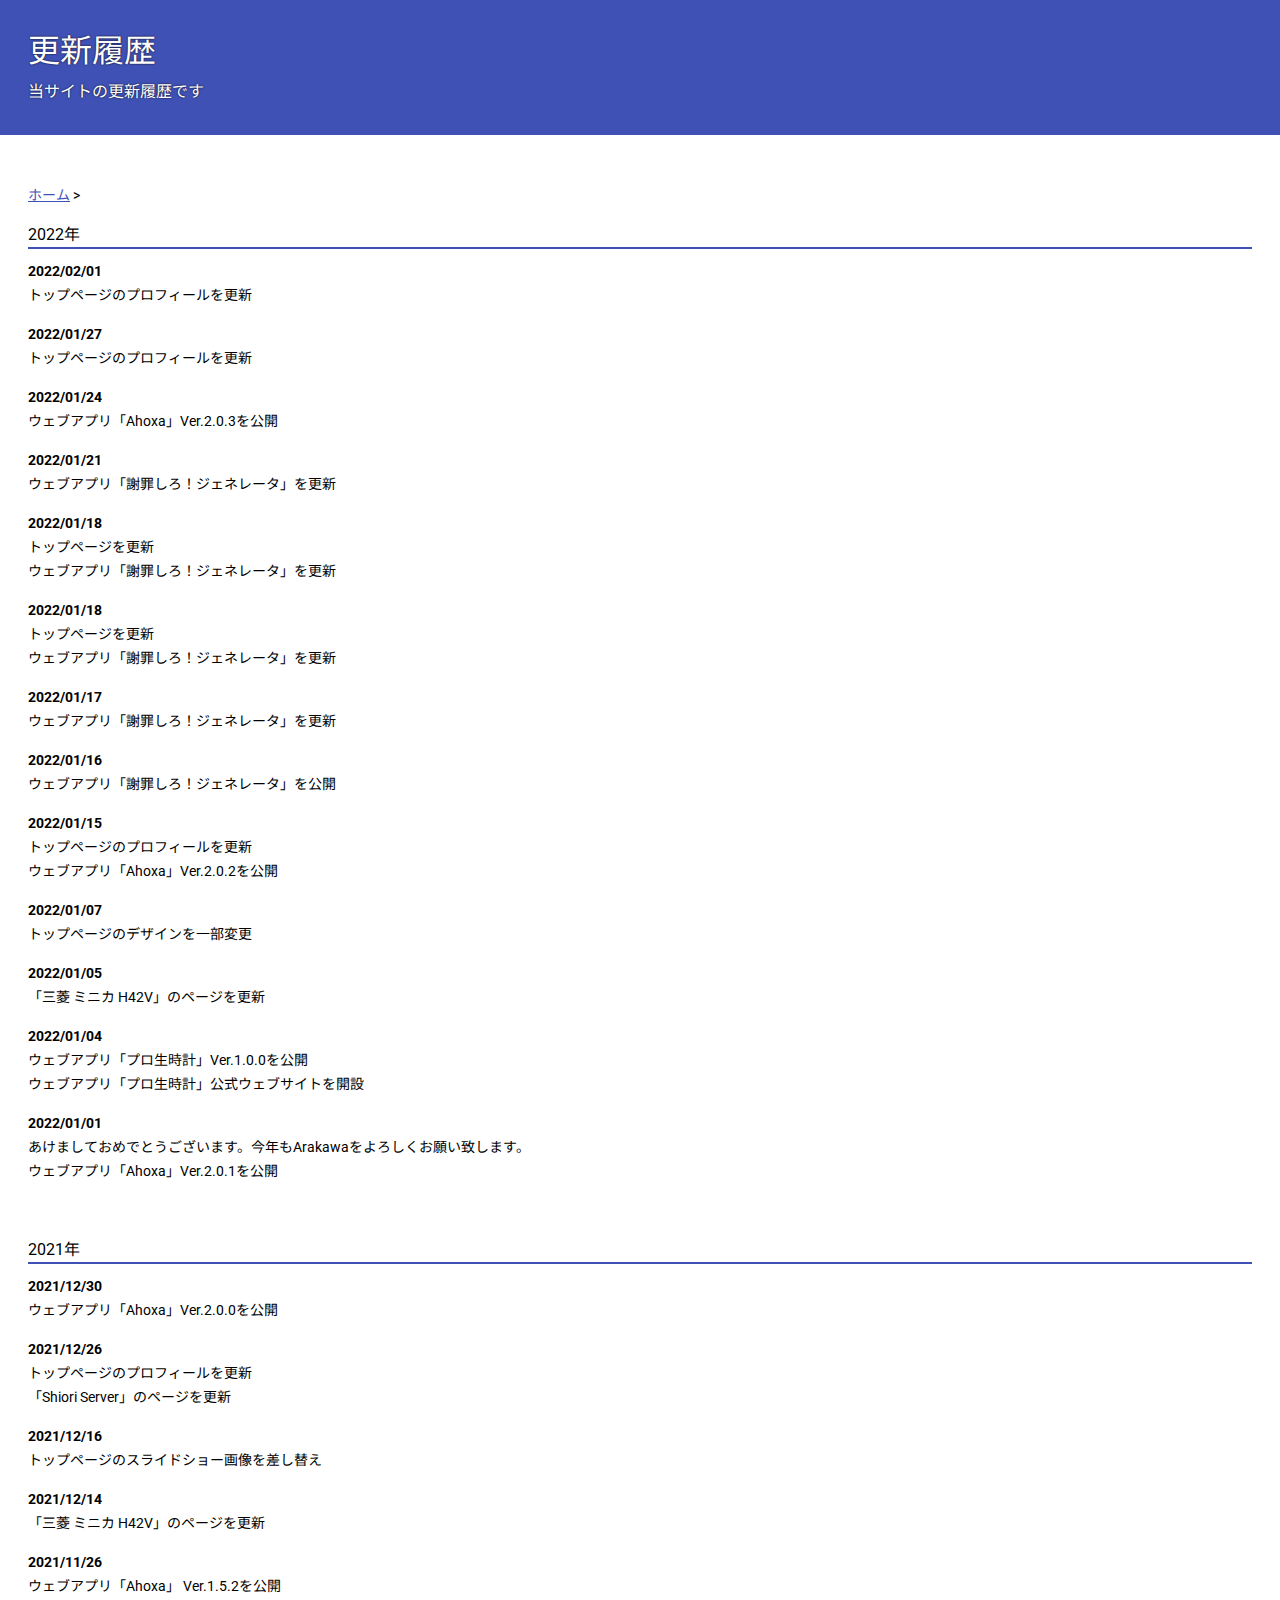
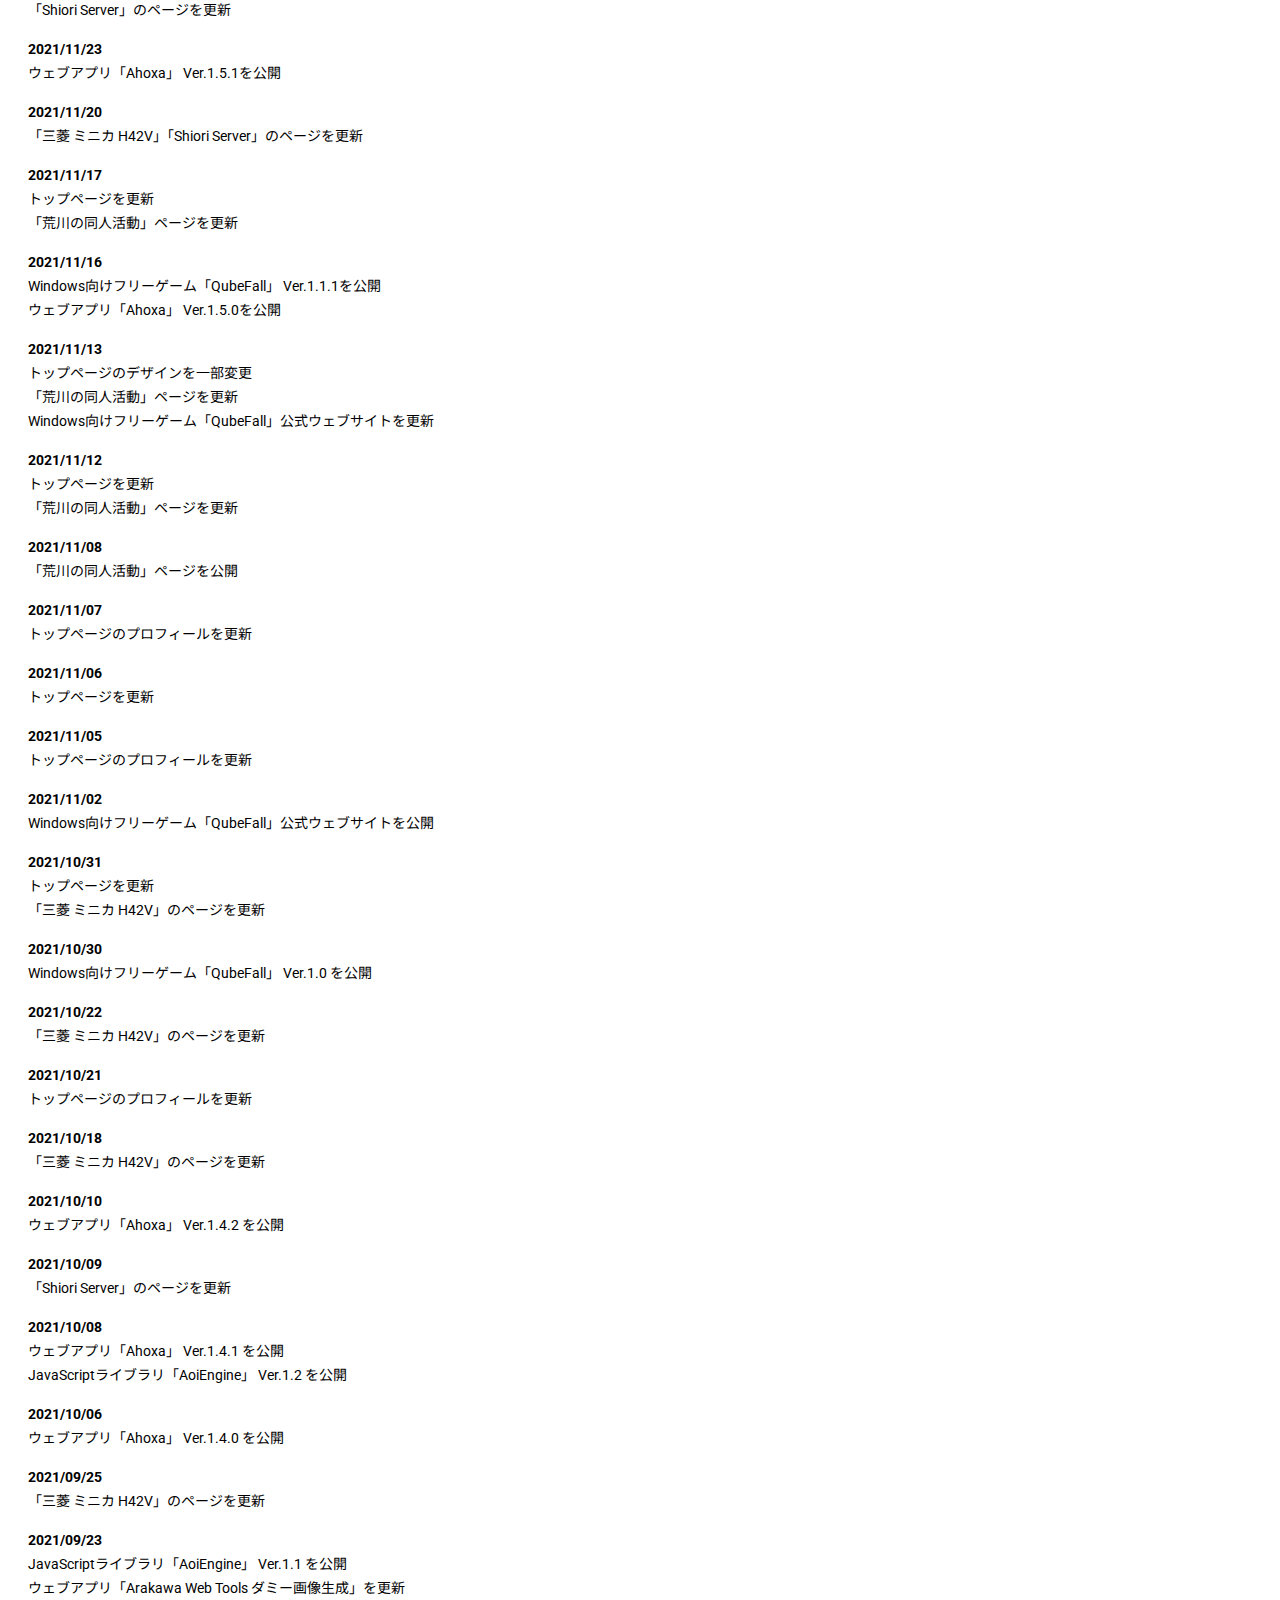
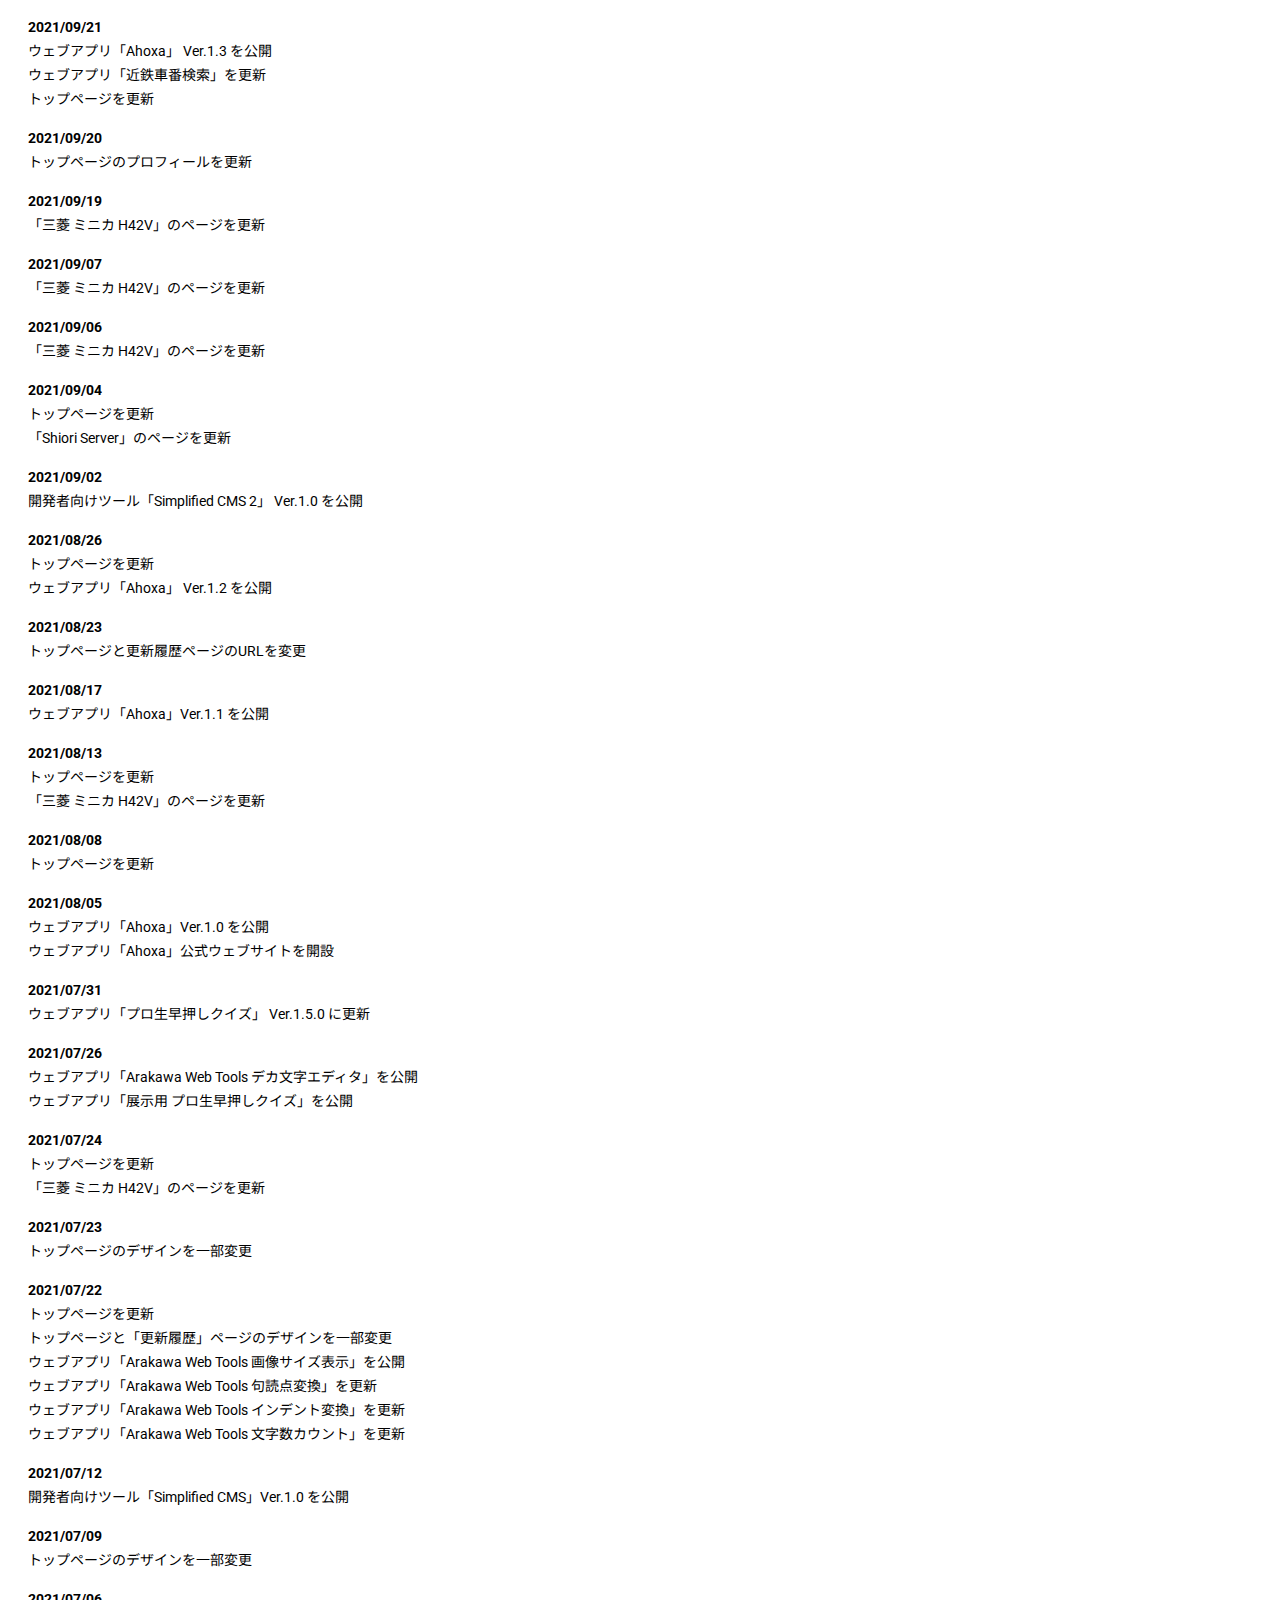
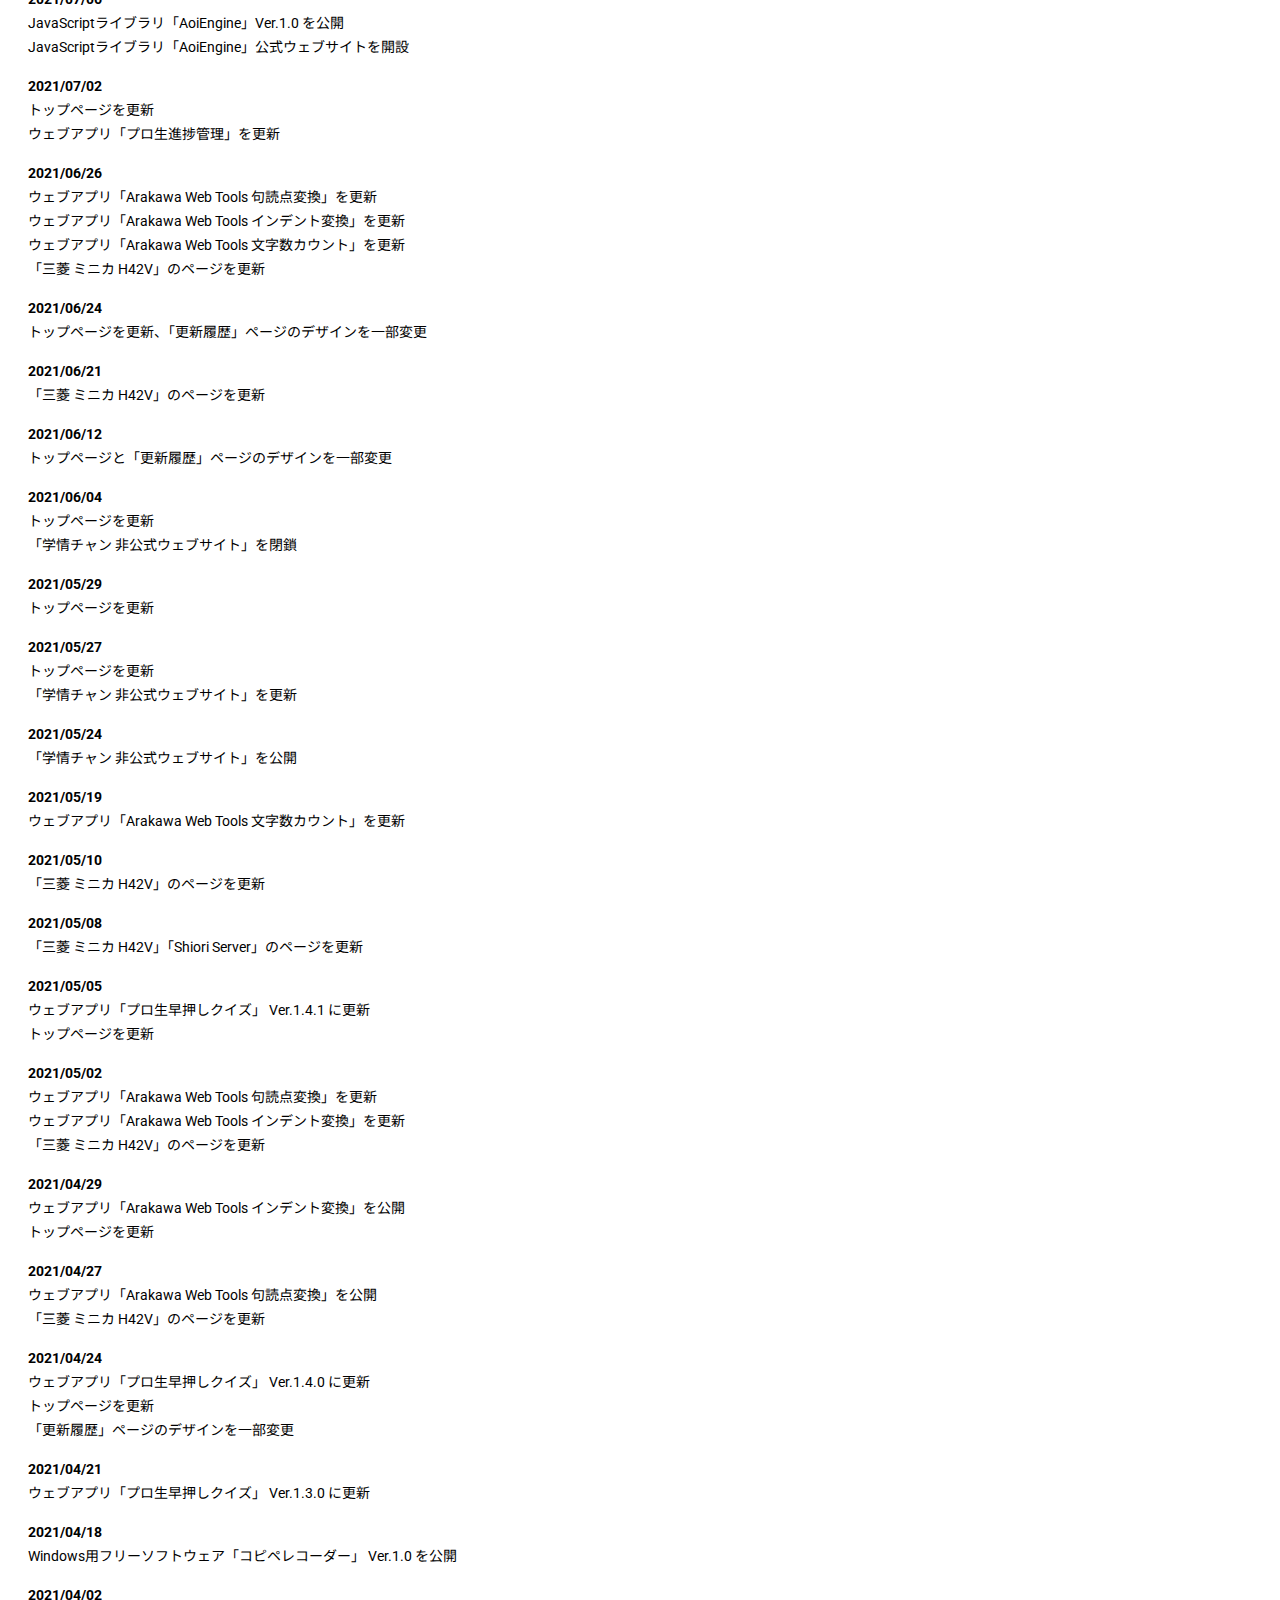
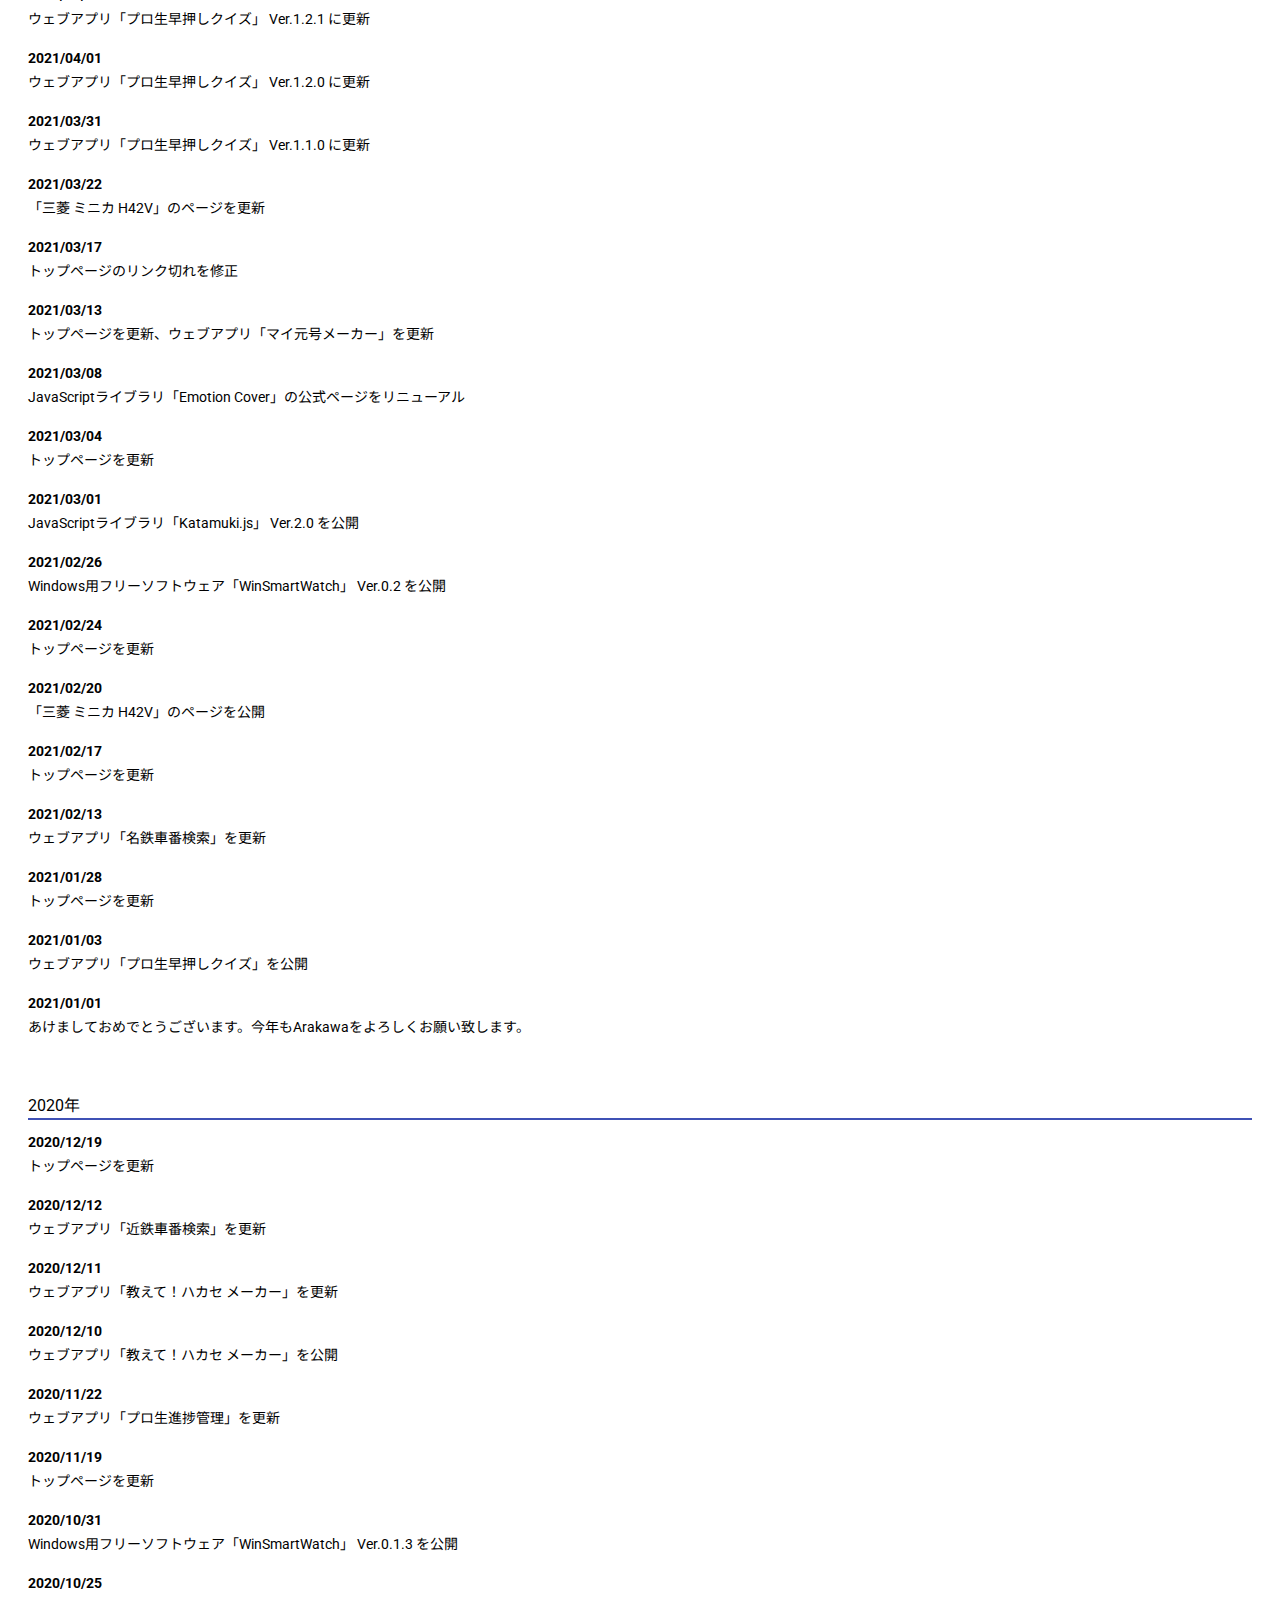
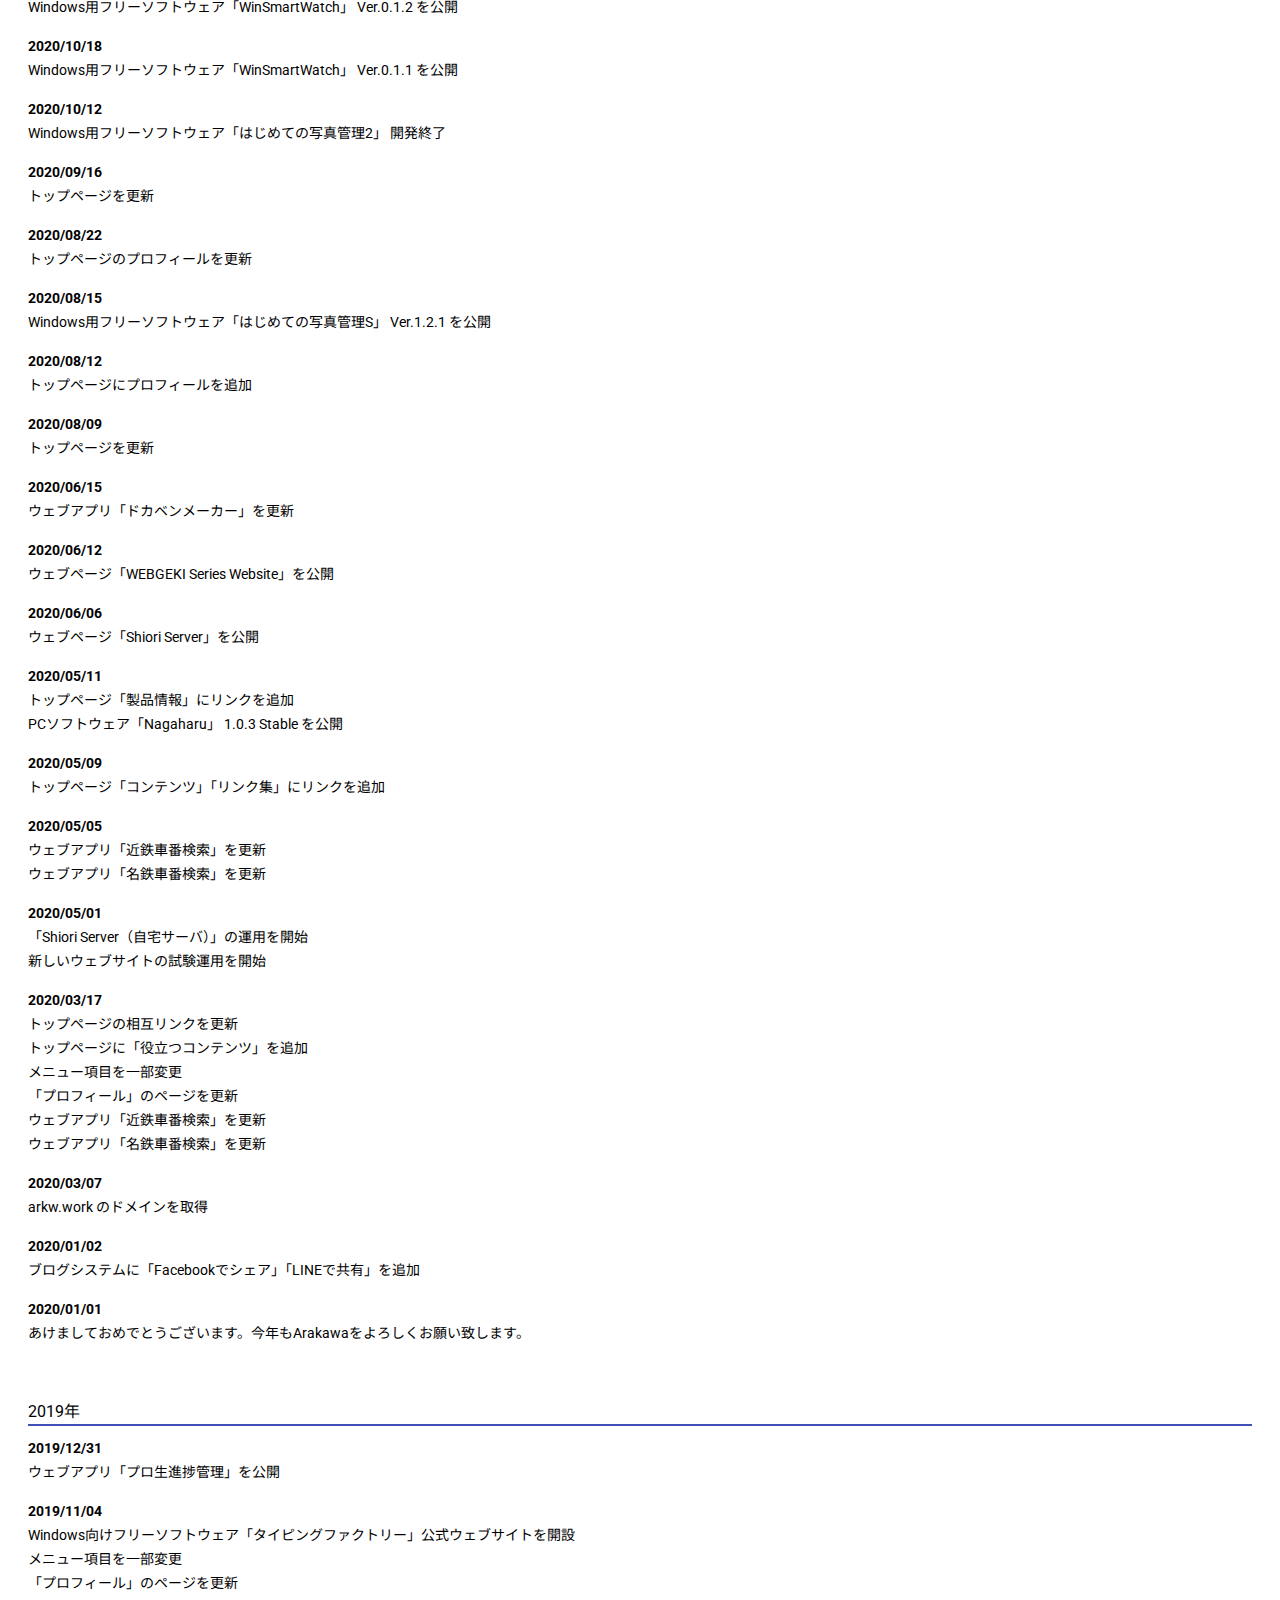
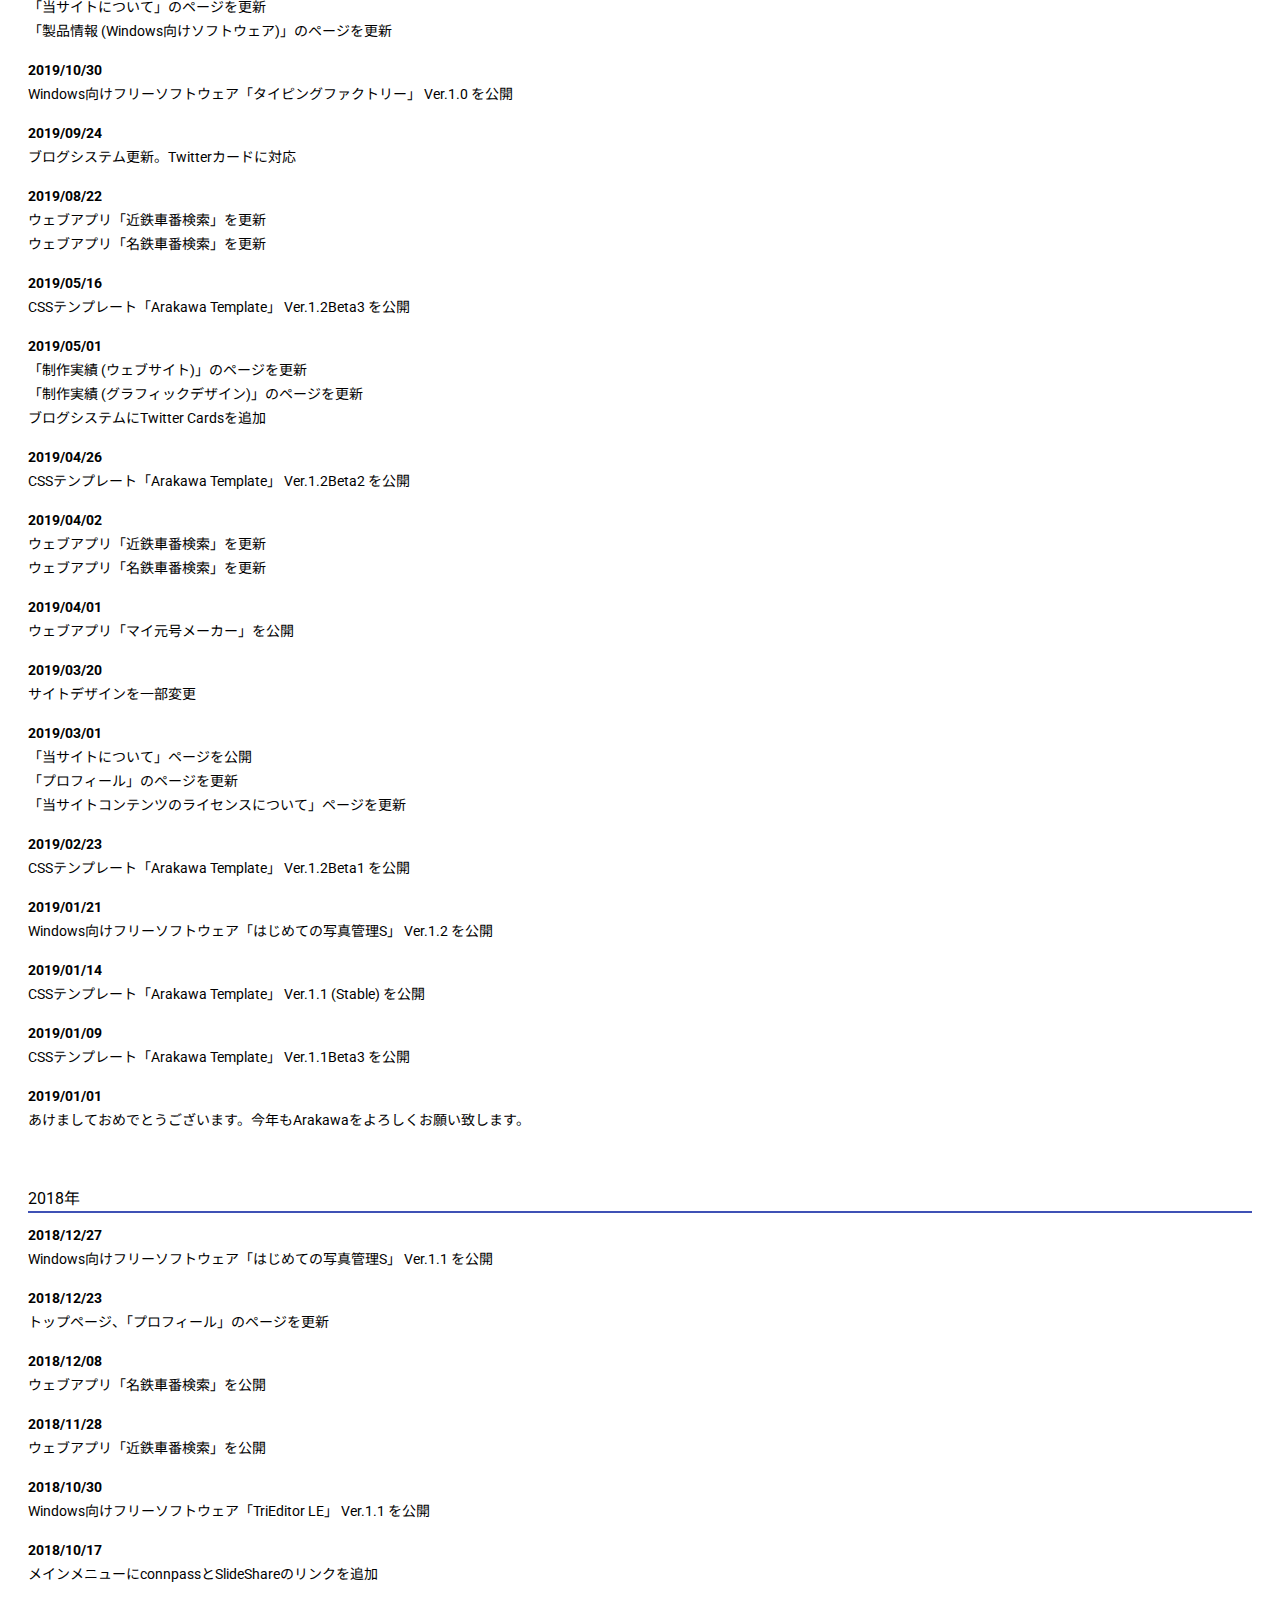
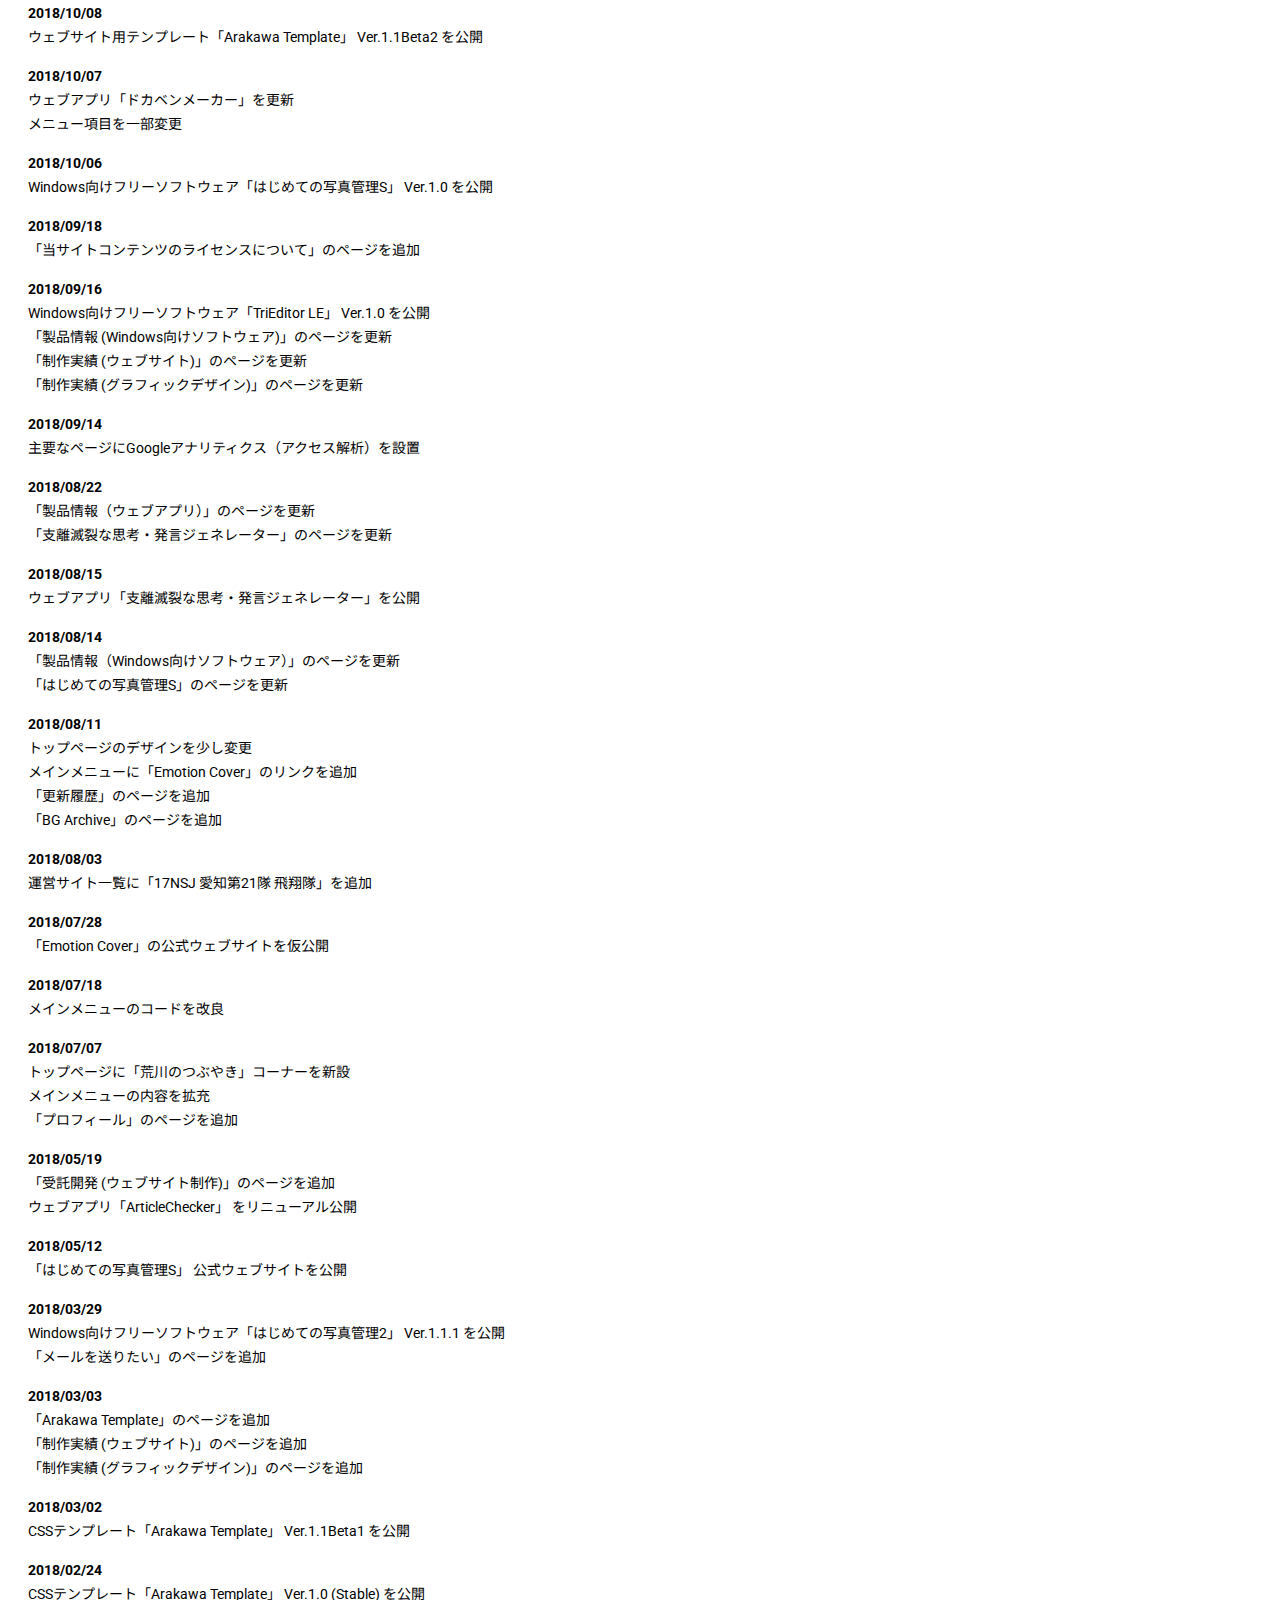
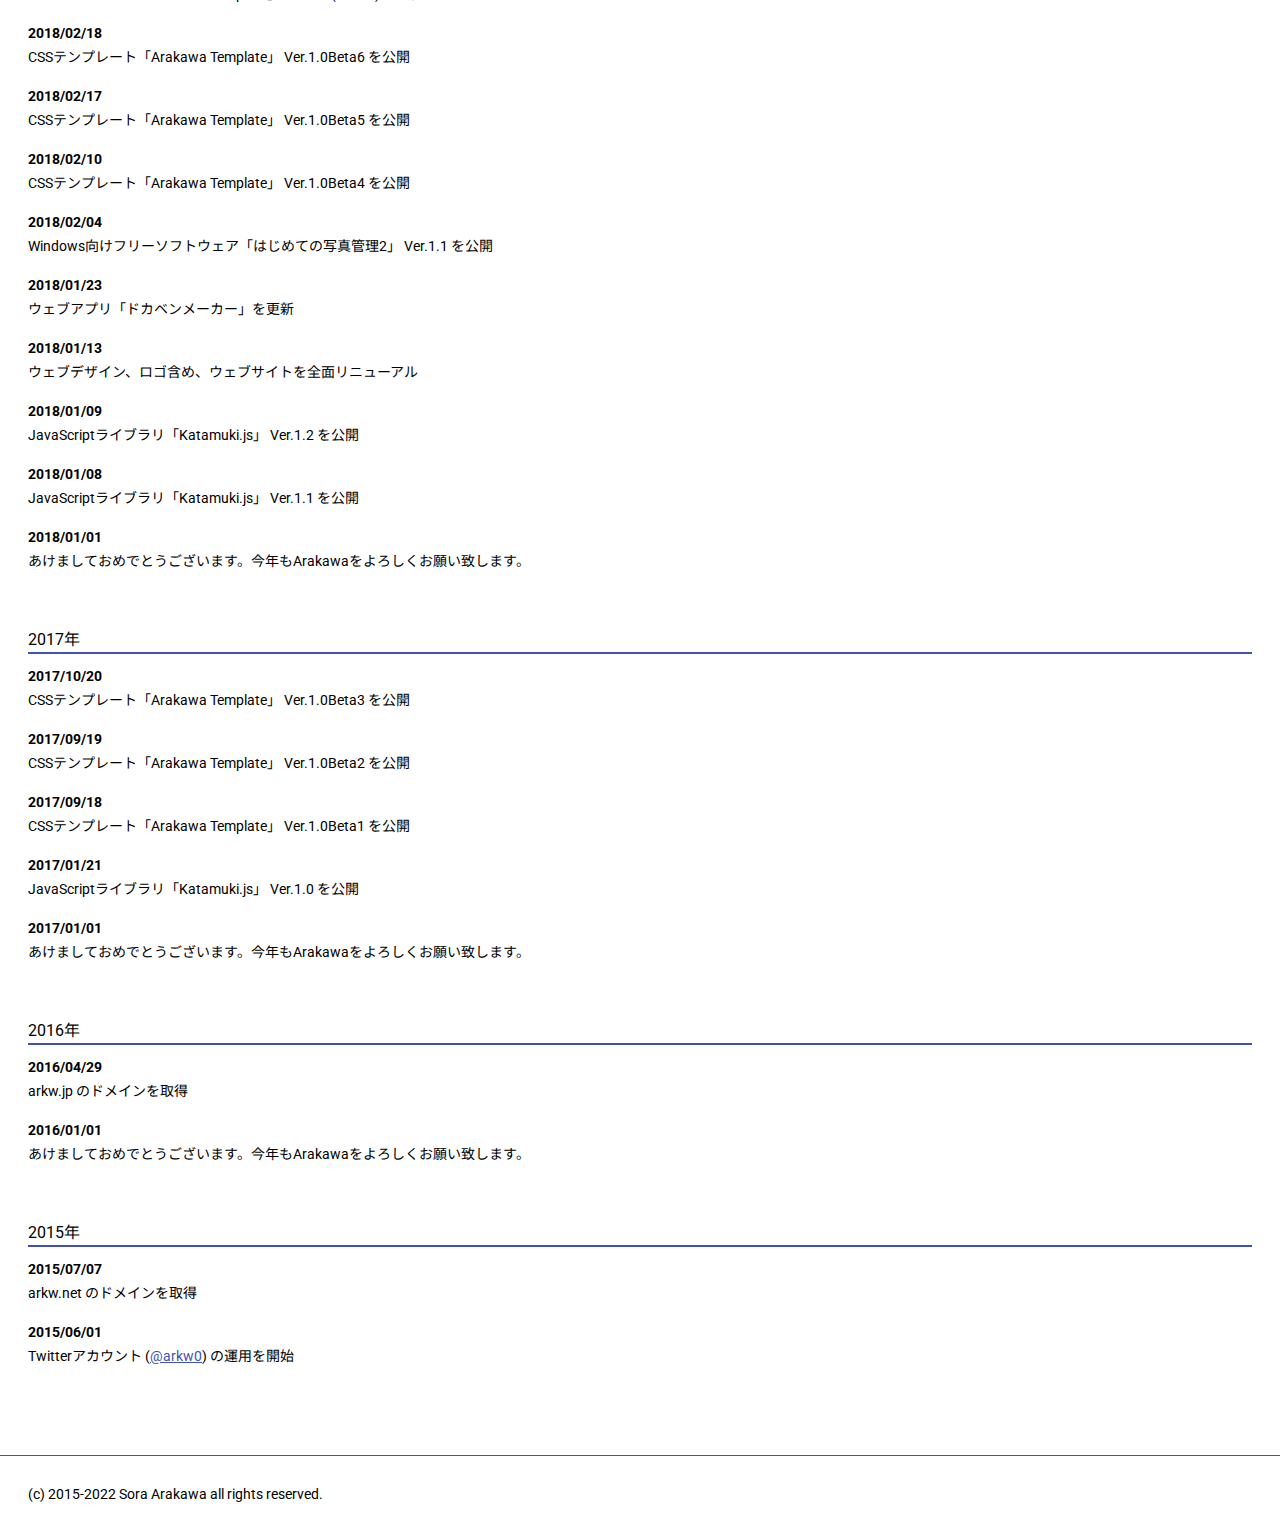
==== commit 61cefe36: "トップページのプロフィールを更新" ====
--- a/history.html
+++ b/history.html
@@ -32,6 +32,10 @@
 
 				<h3>2022年</h3>
 				<p>
+					<b>2022/02/01</b><br>
+					トップページのプロフィールを更新
+				</p>
+				<p>
 					<b>2022/01/27</b><br>
 					トップページのプロフィールを更新
 				</p>
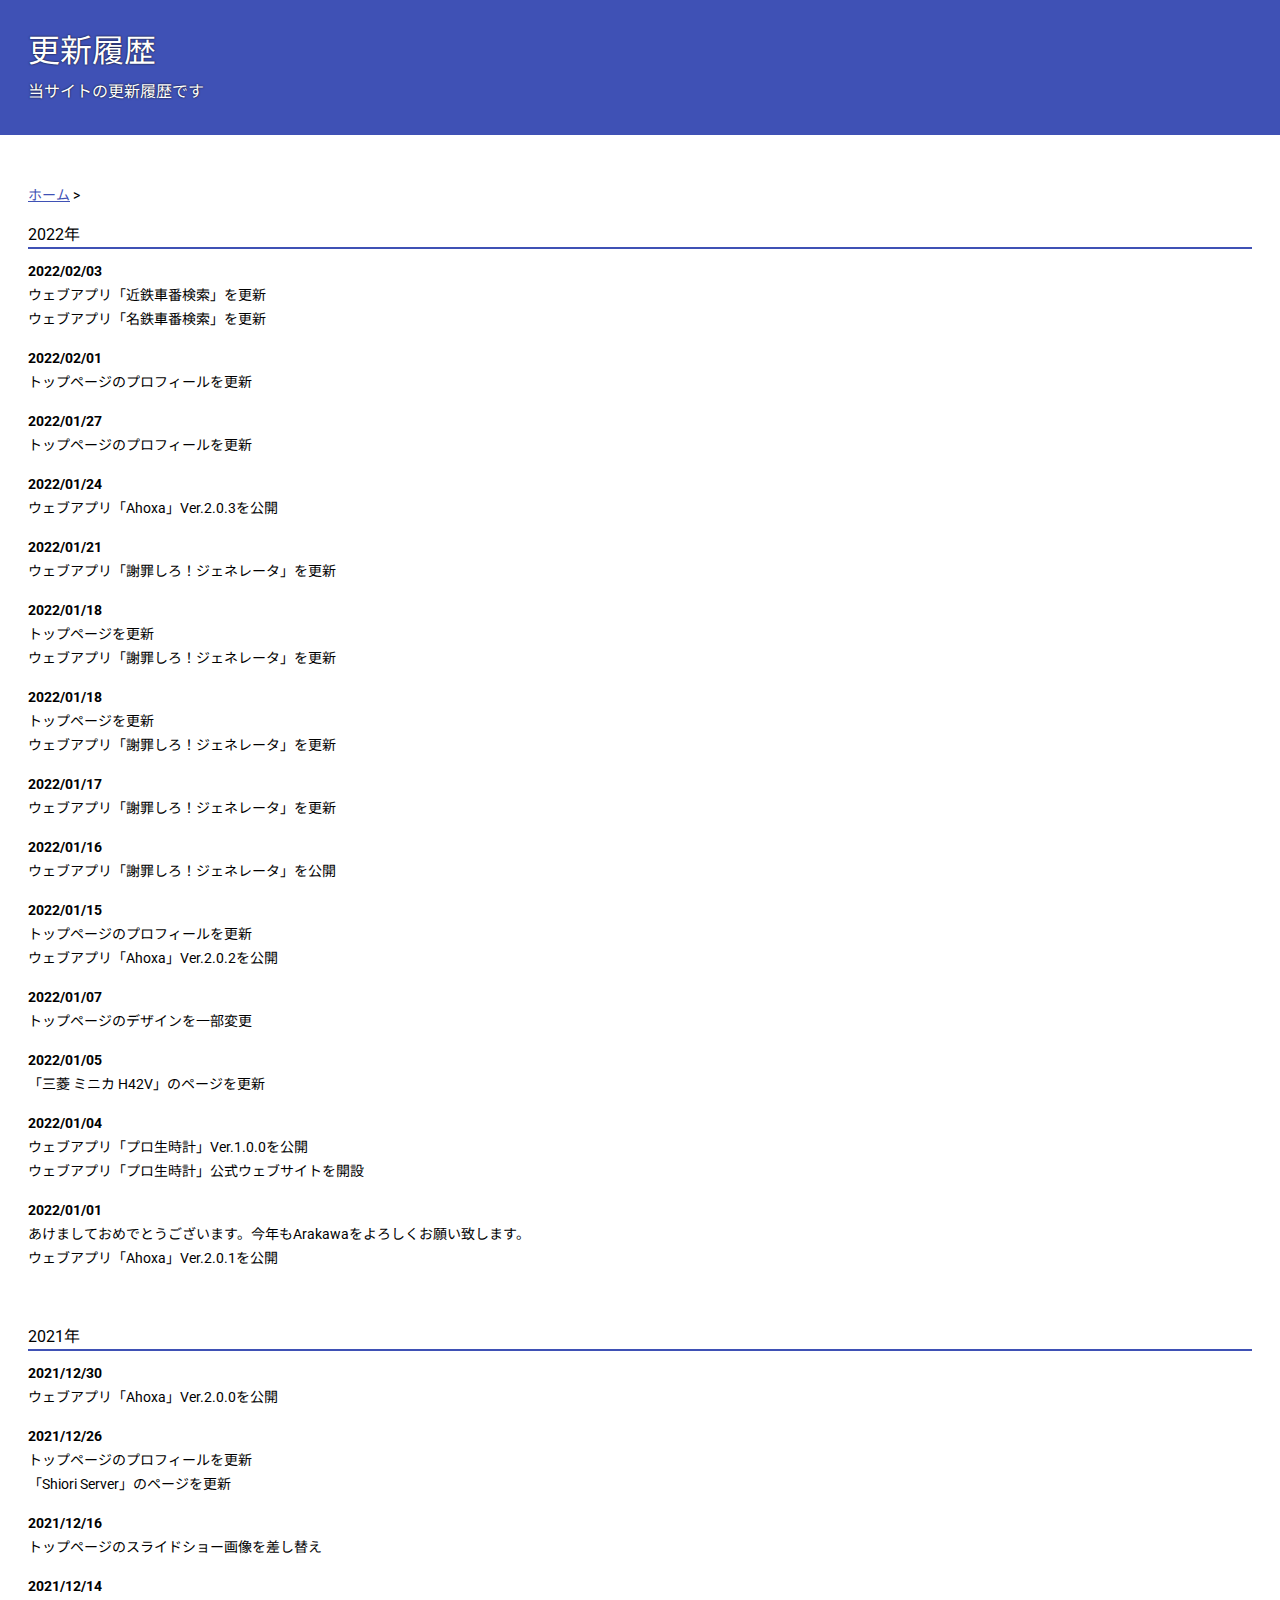
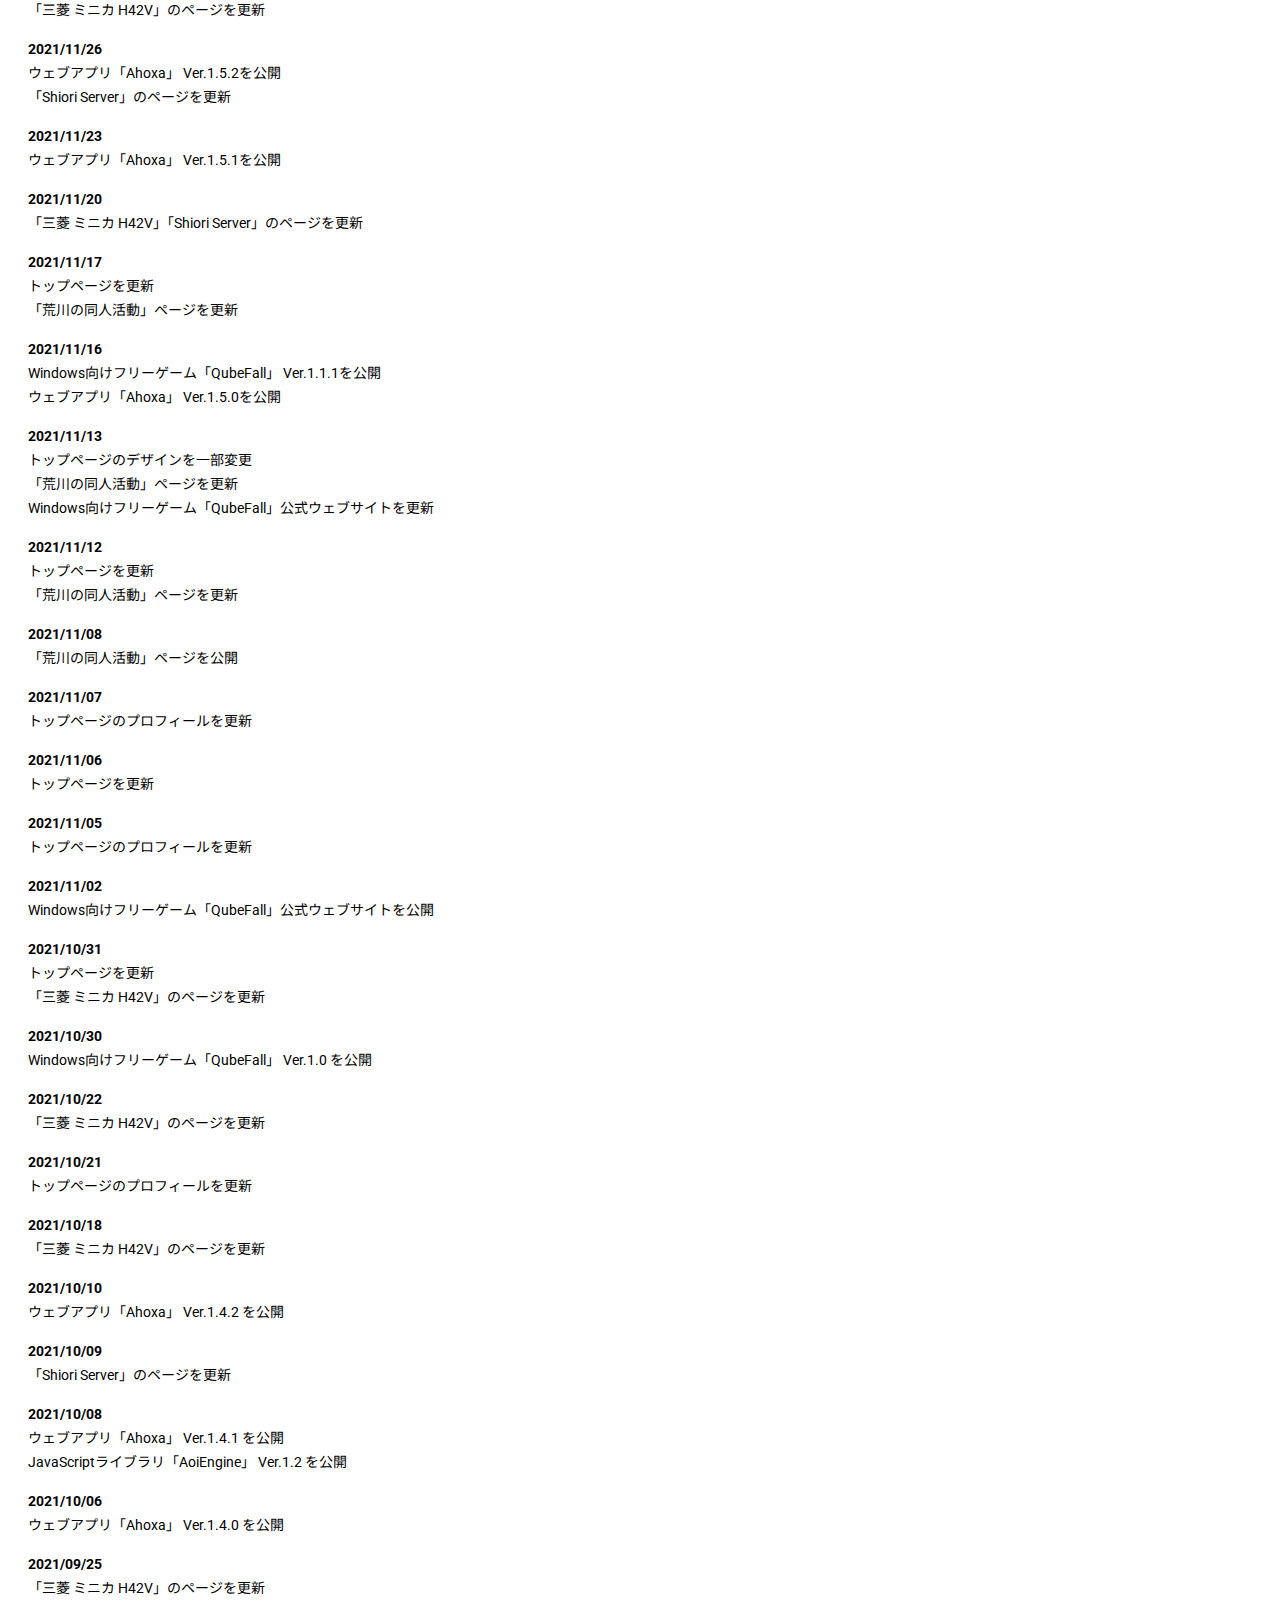
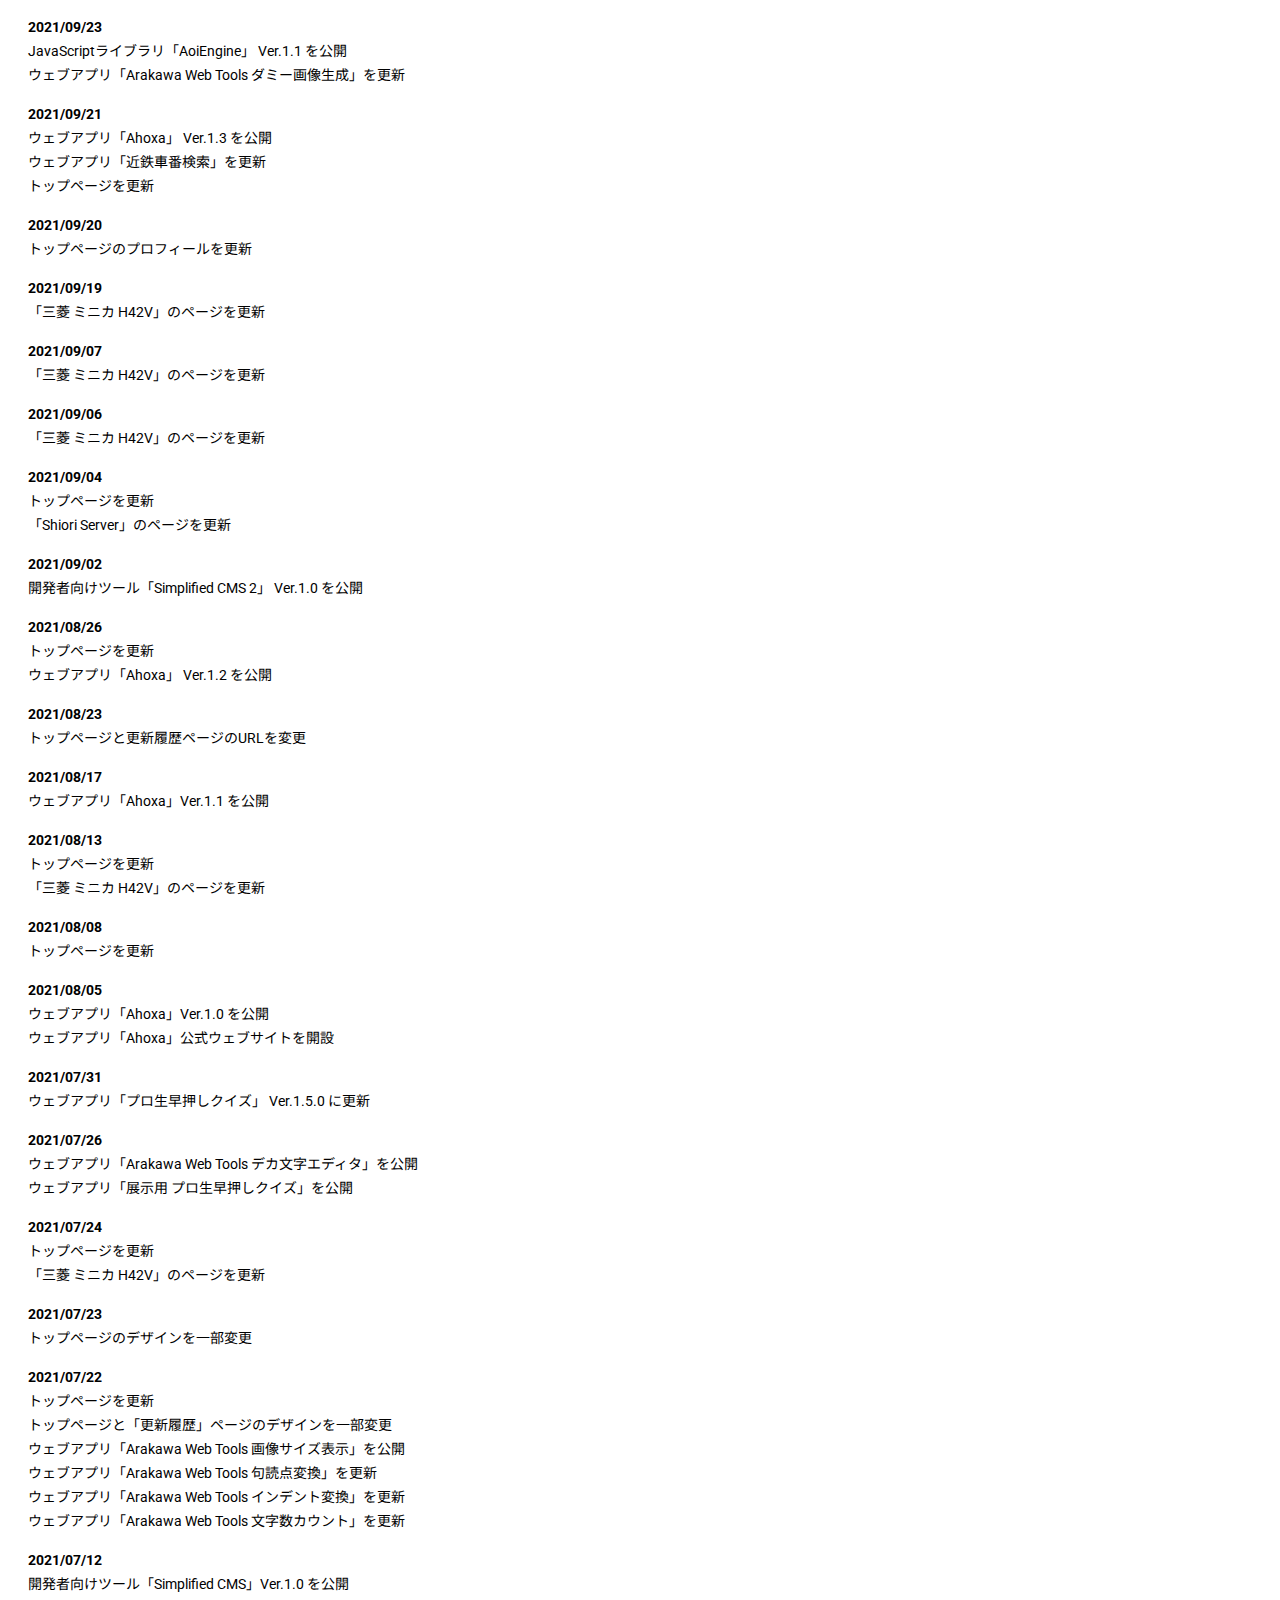
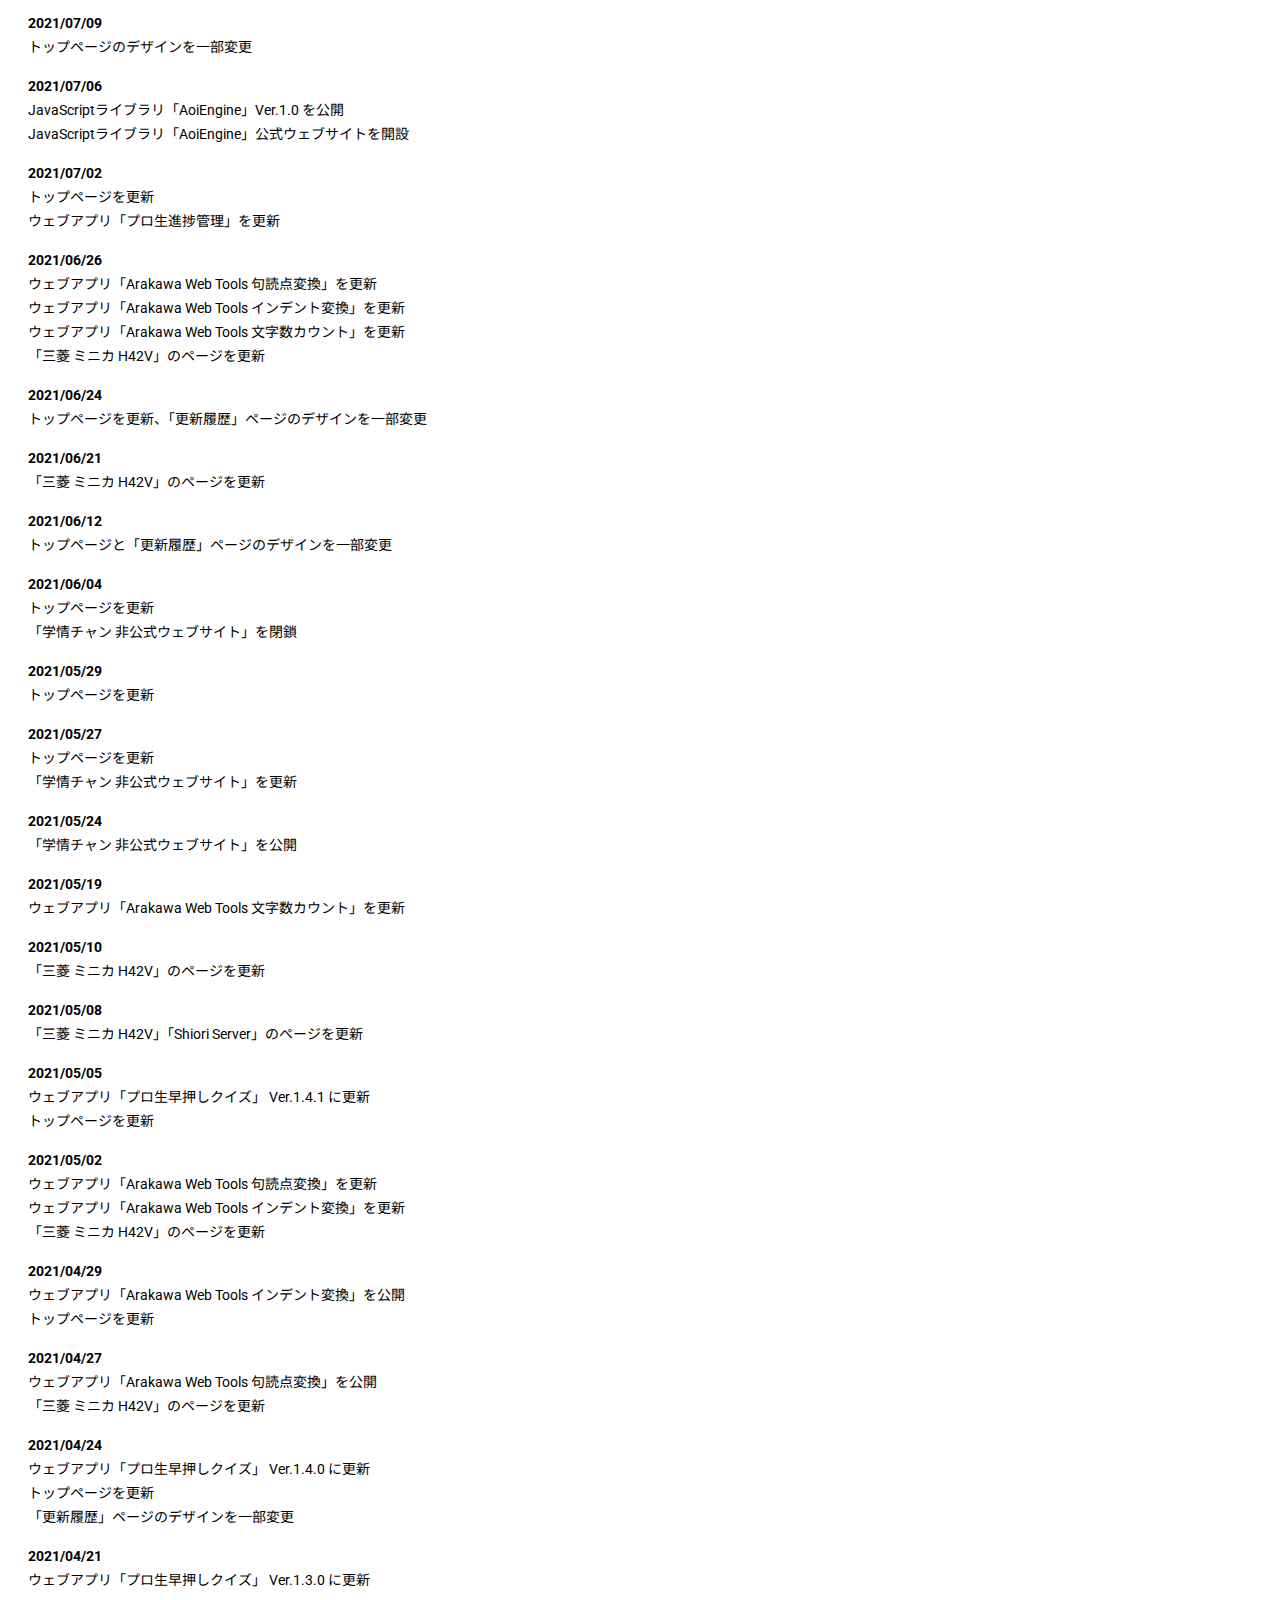
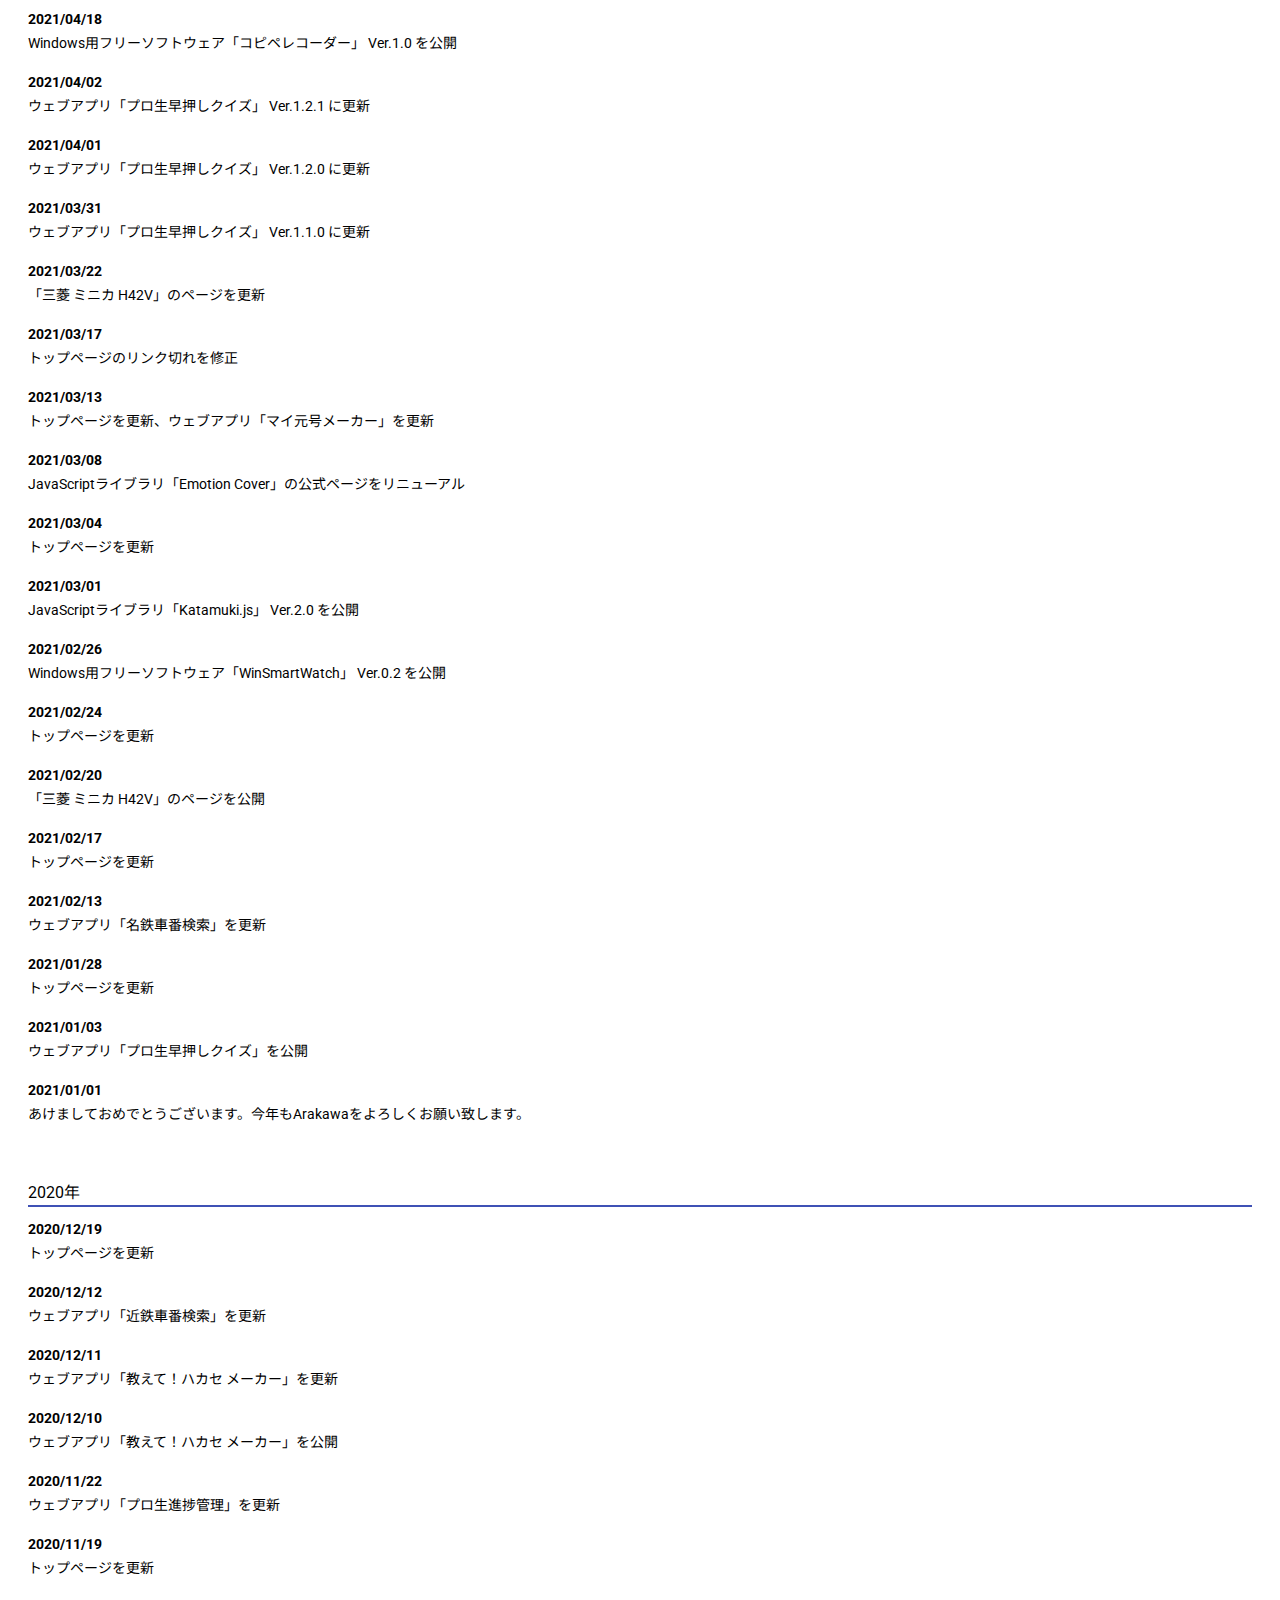
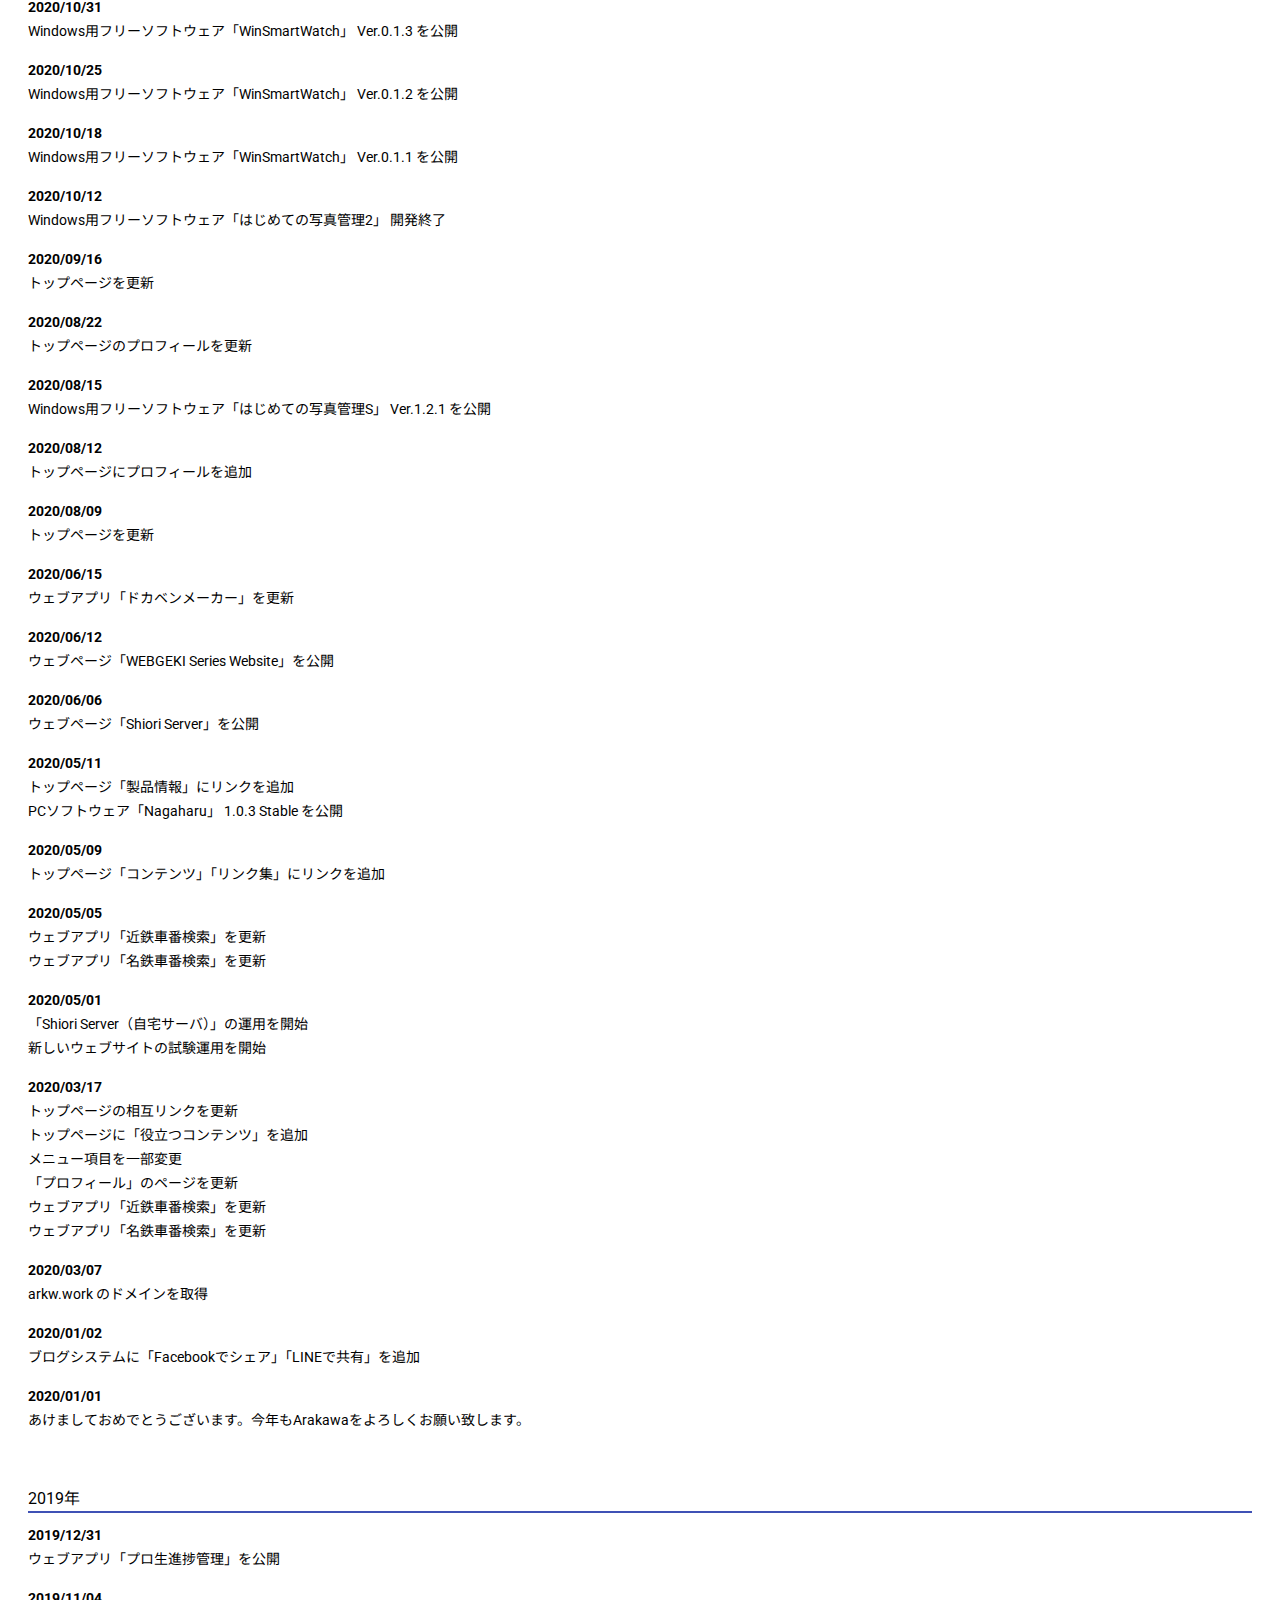
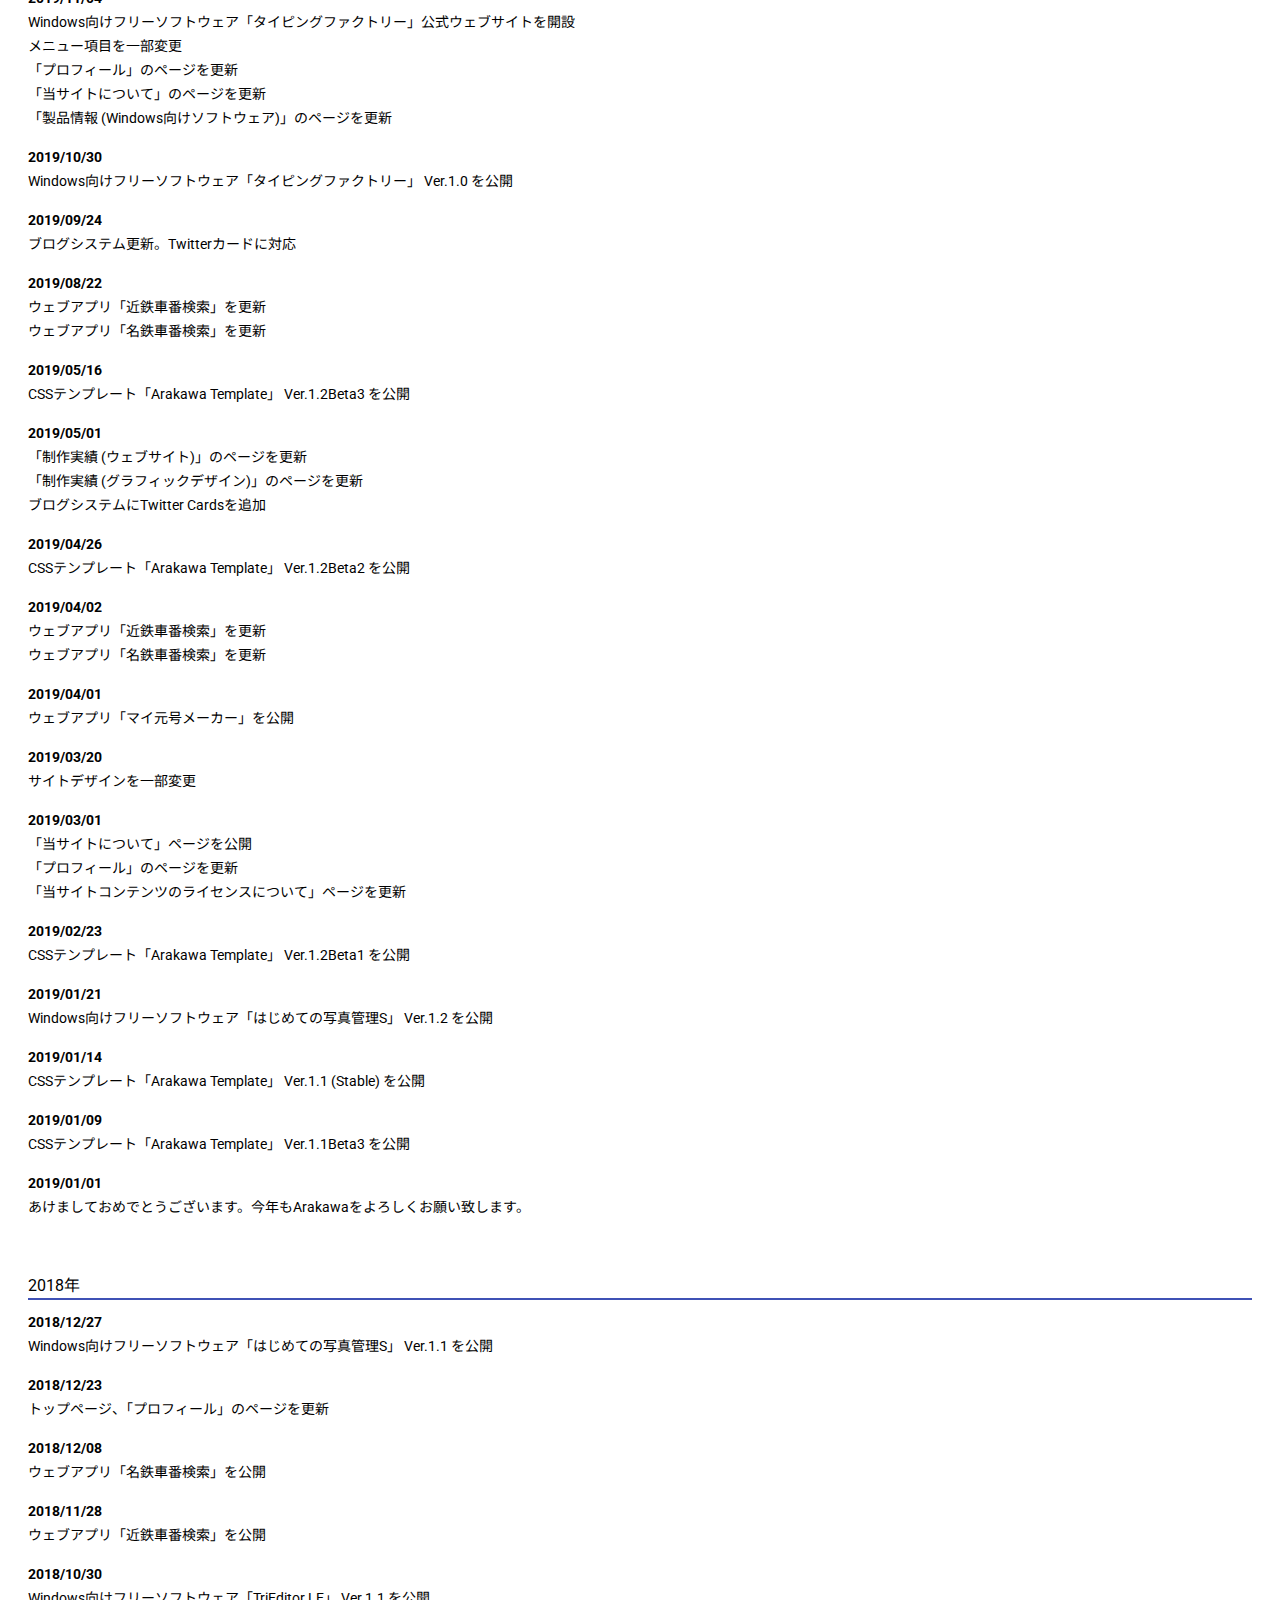
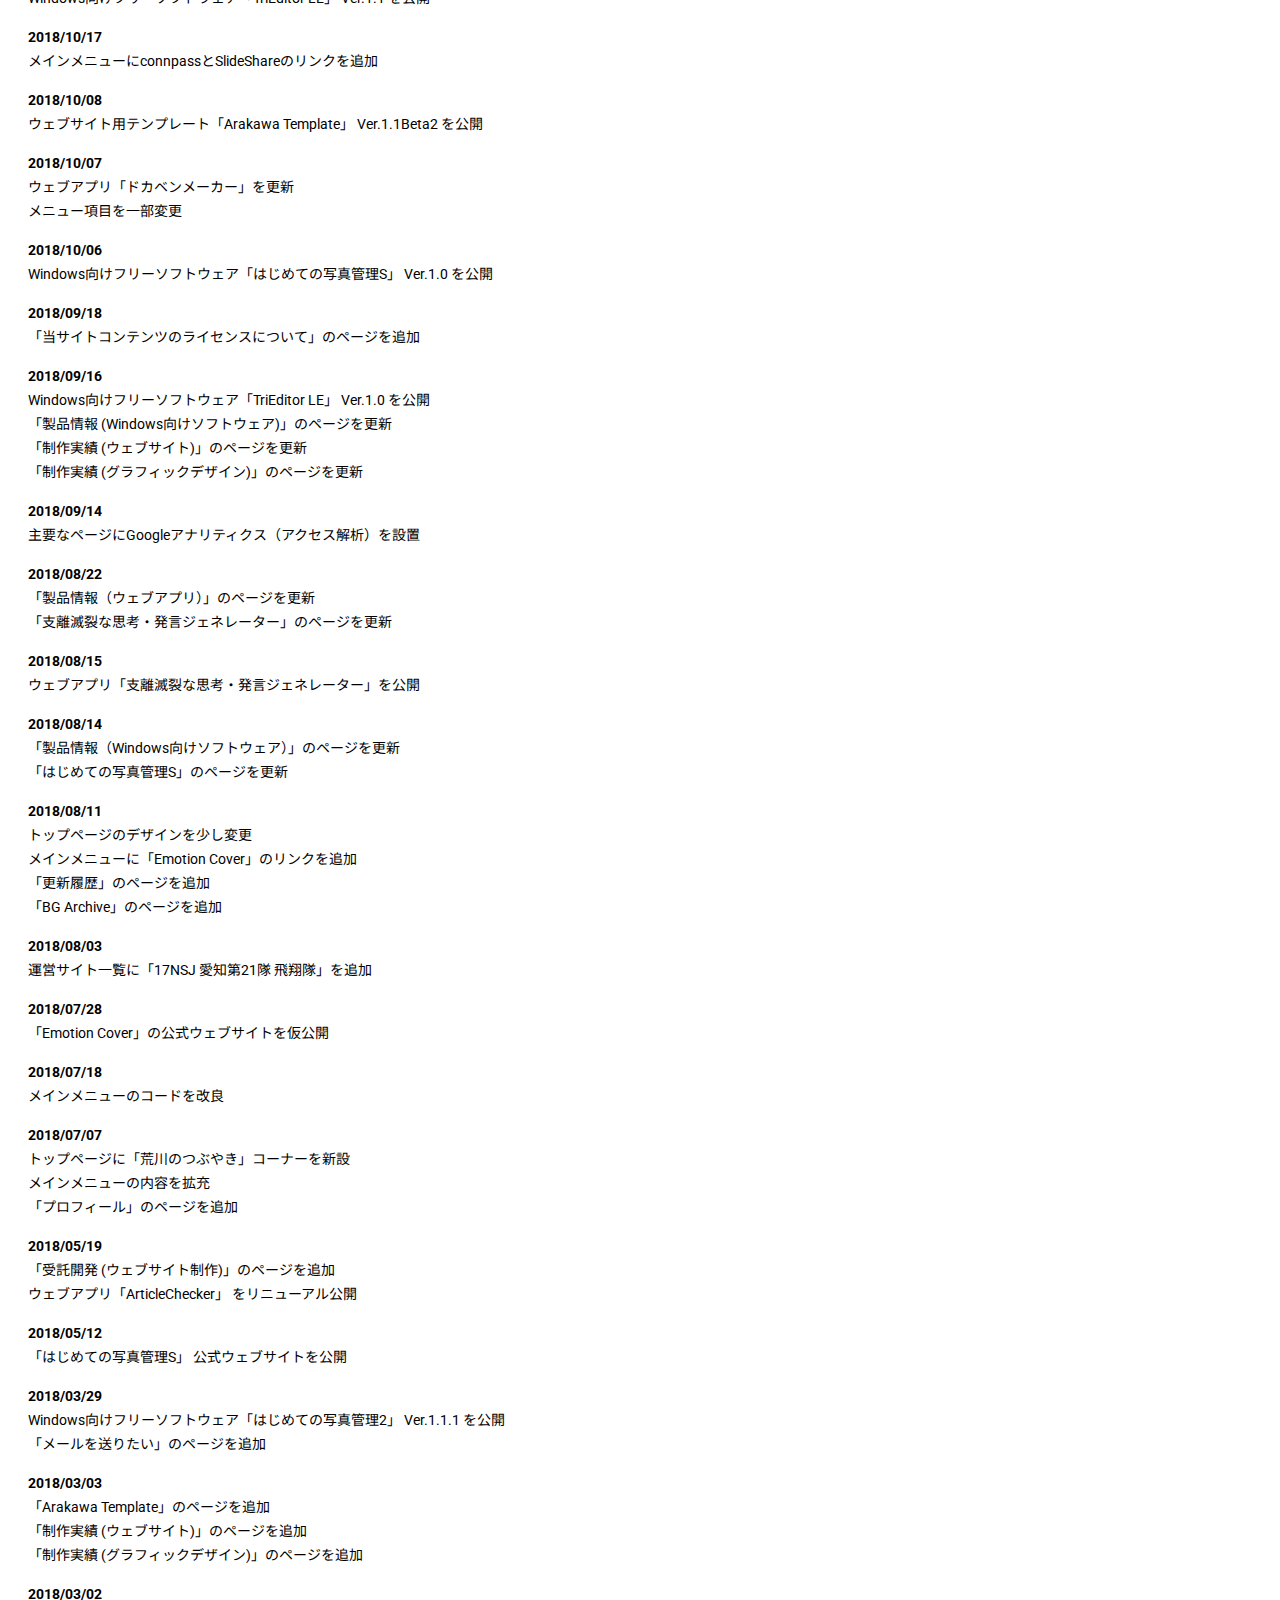
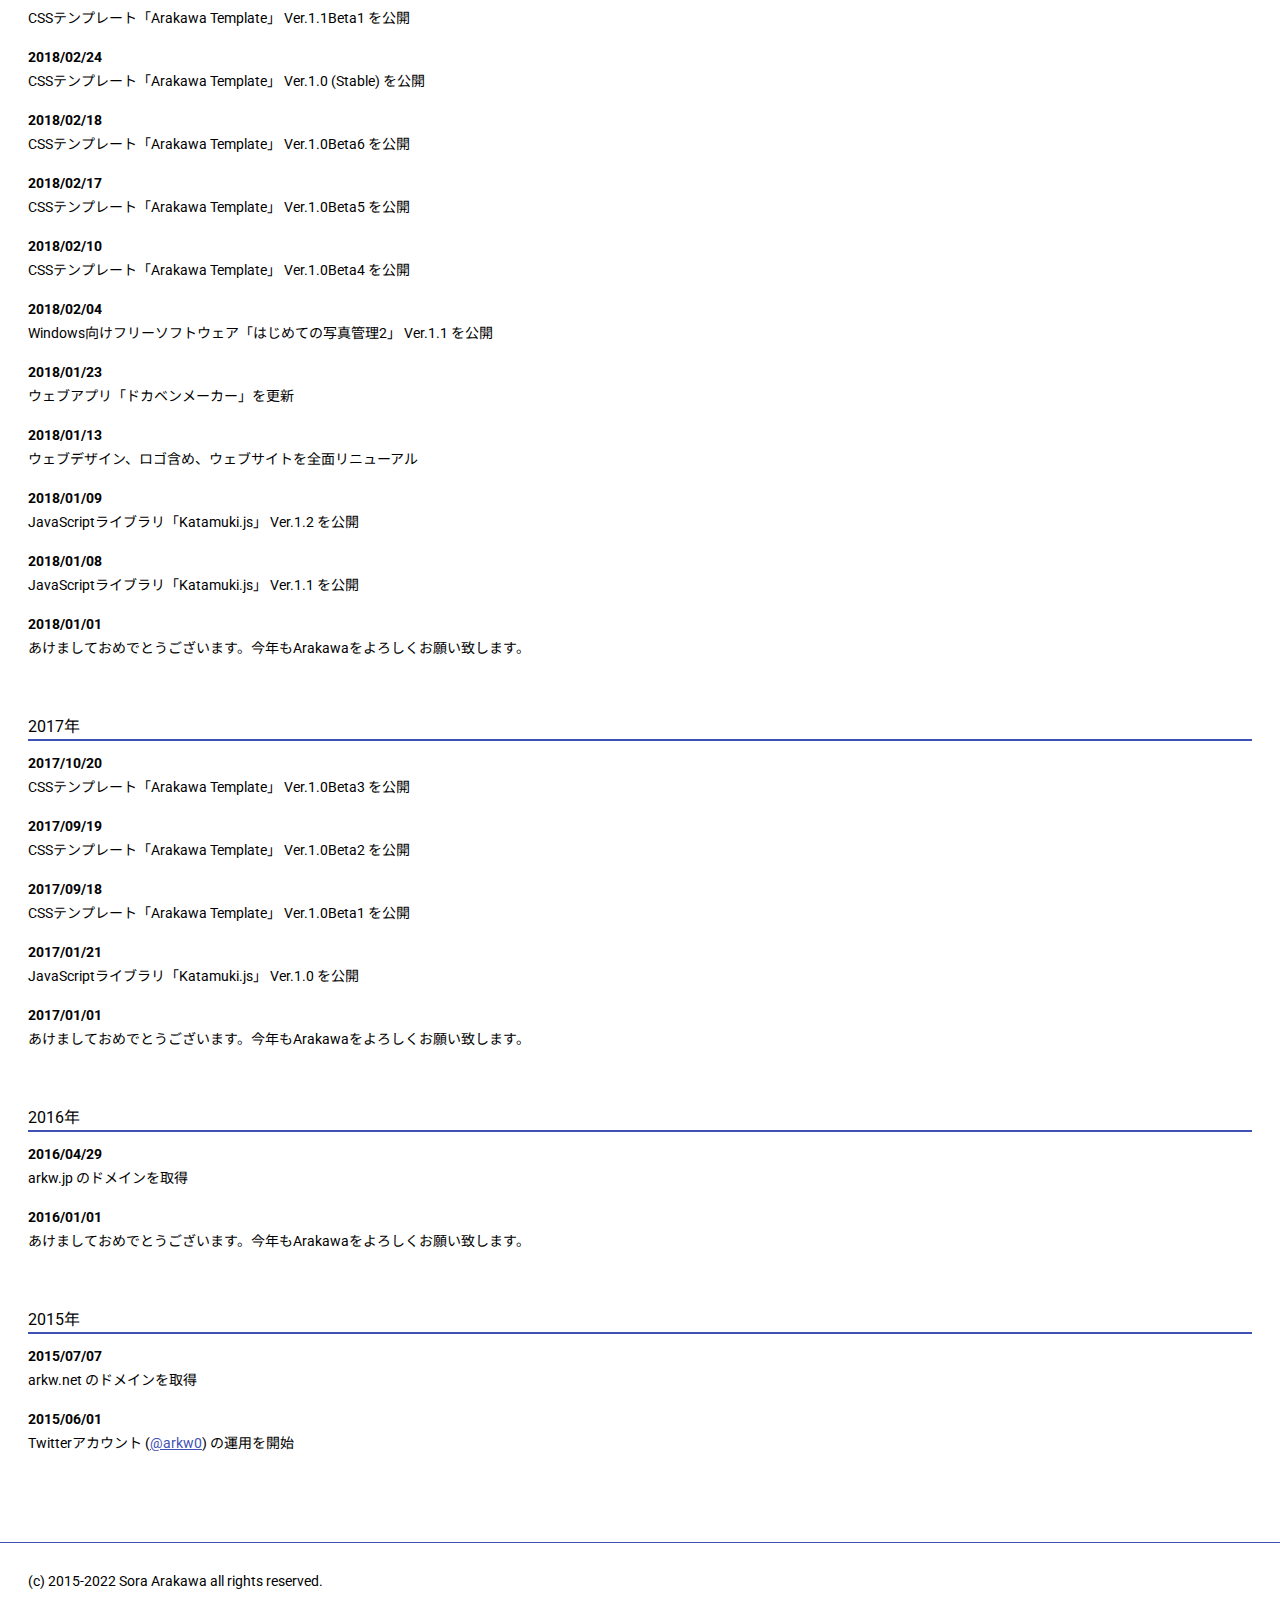
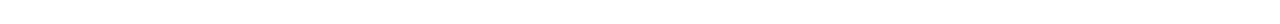
==== commit 88998ad2: "近鉄車番検索、名鉄車番検索を更新" ====
--- a/history.html
+++ b/history.html
@@ -32,6 +32,11 @@
 
 				<h3>2022年</h3>
 				<p>
+					<b>2022/02/03</b><br>
+					ウェブアプリ「近鉄車番検索」を更新<br>
+					ウェブアプリ「名鉄車番検索」を更新
+				</p>
+				<p>
 					<b>2022/02/01</b><br>
 					トップページのプロフィールを更新
 				</p>
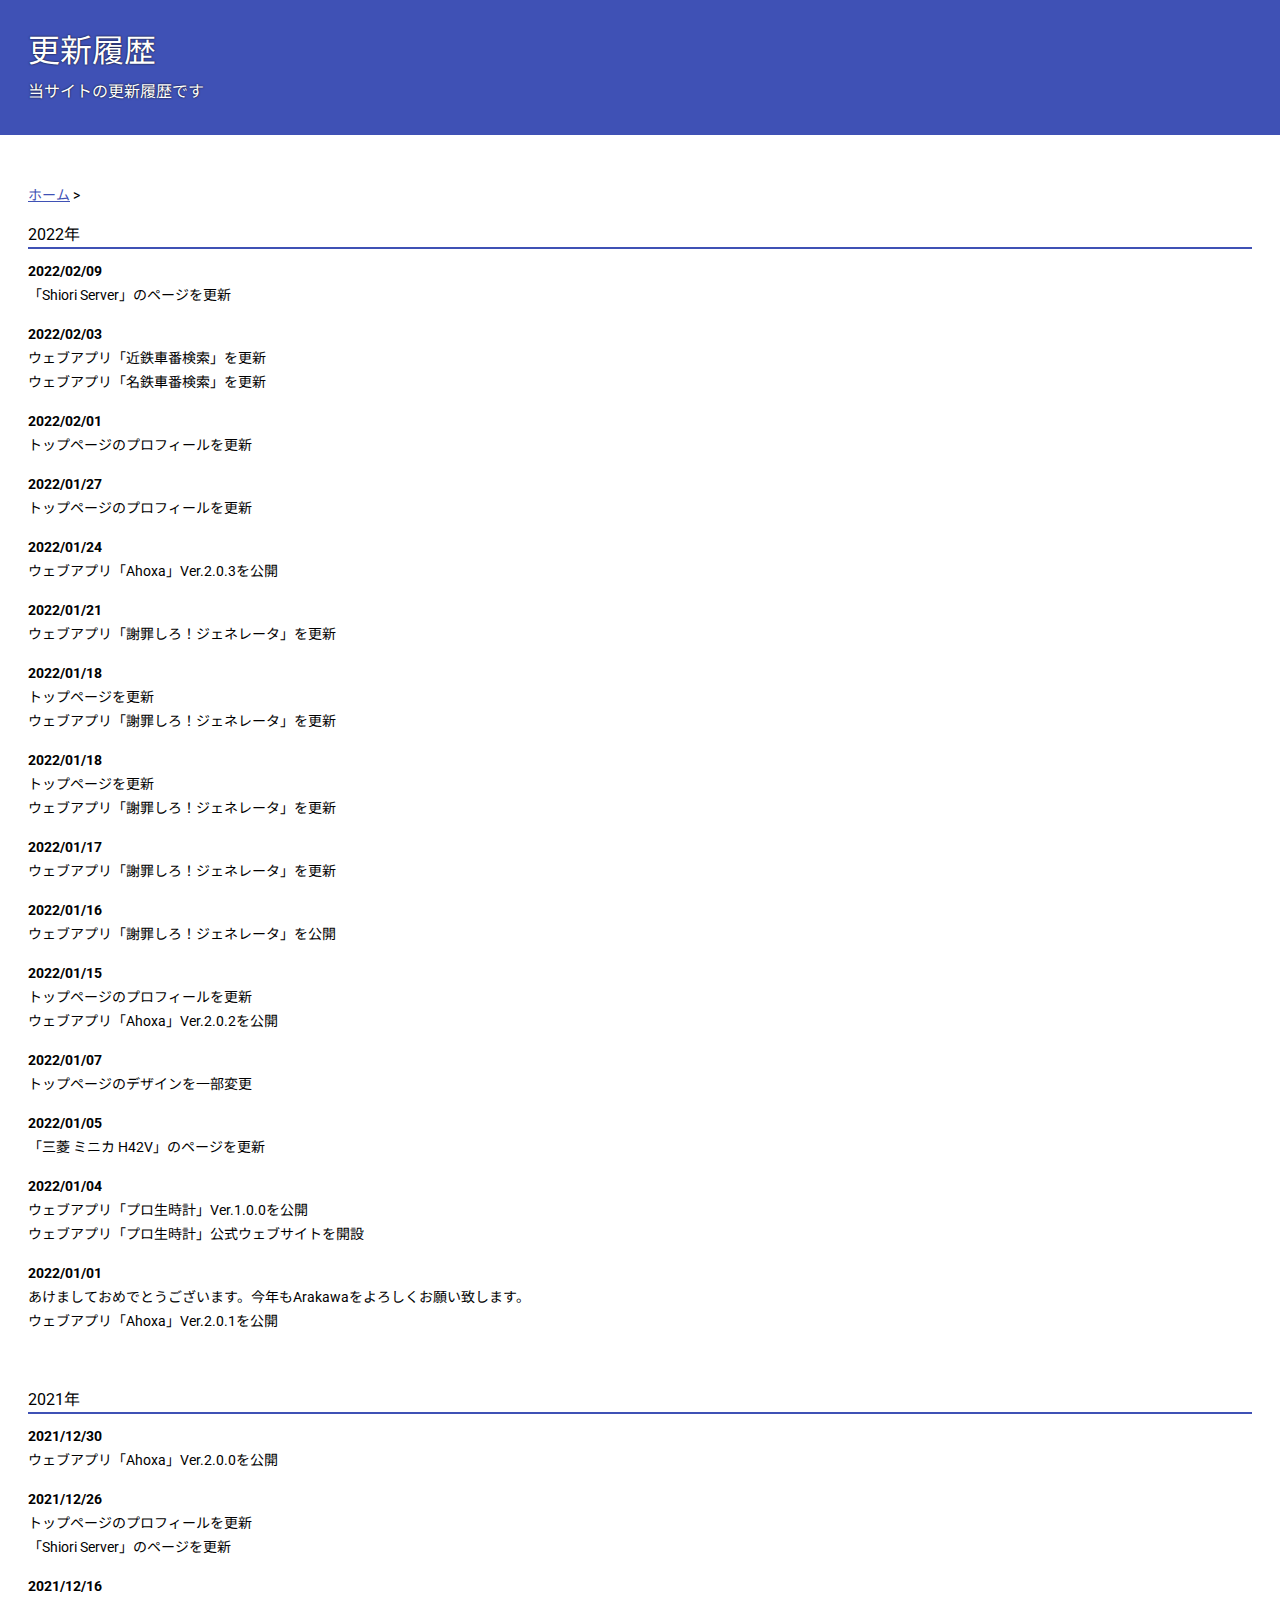
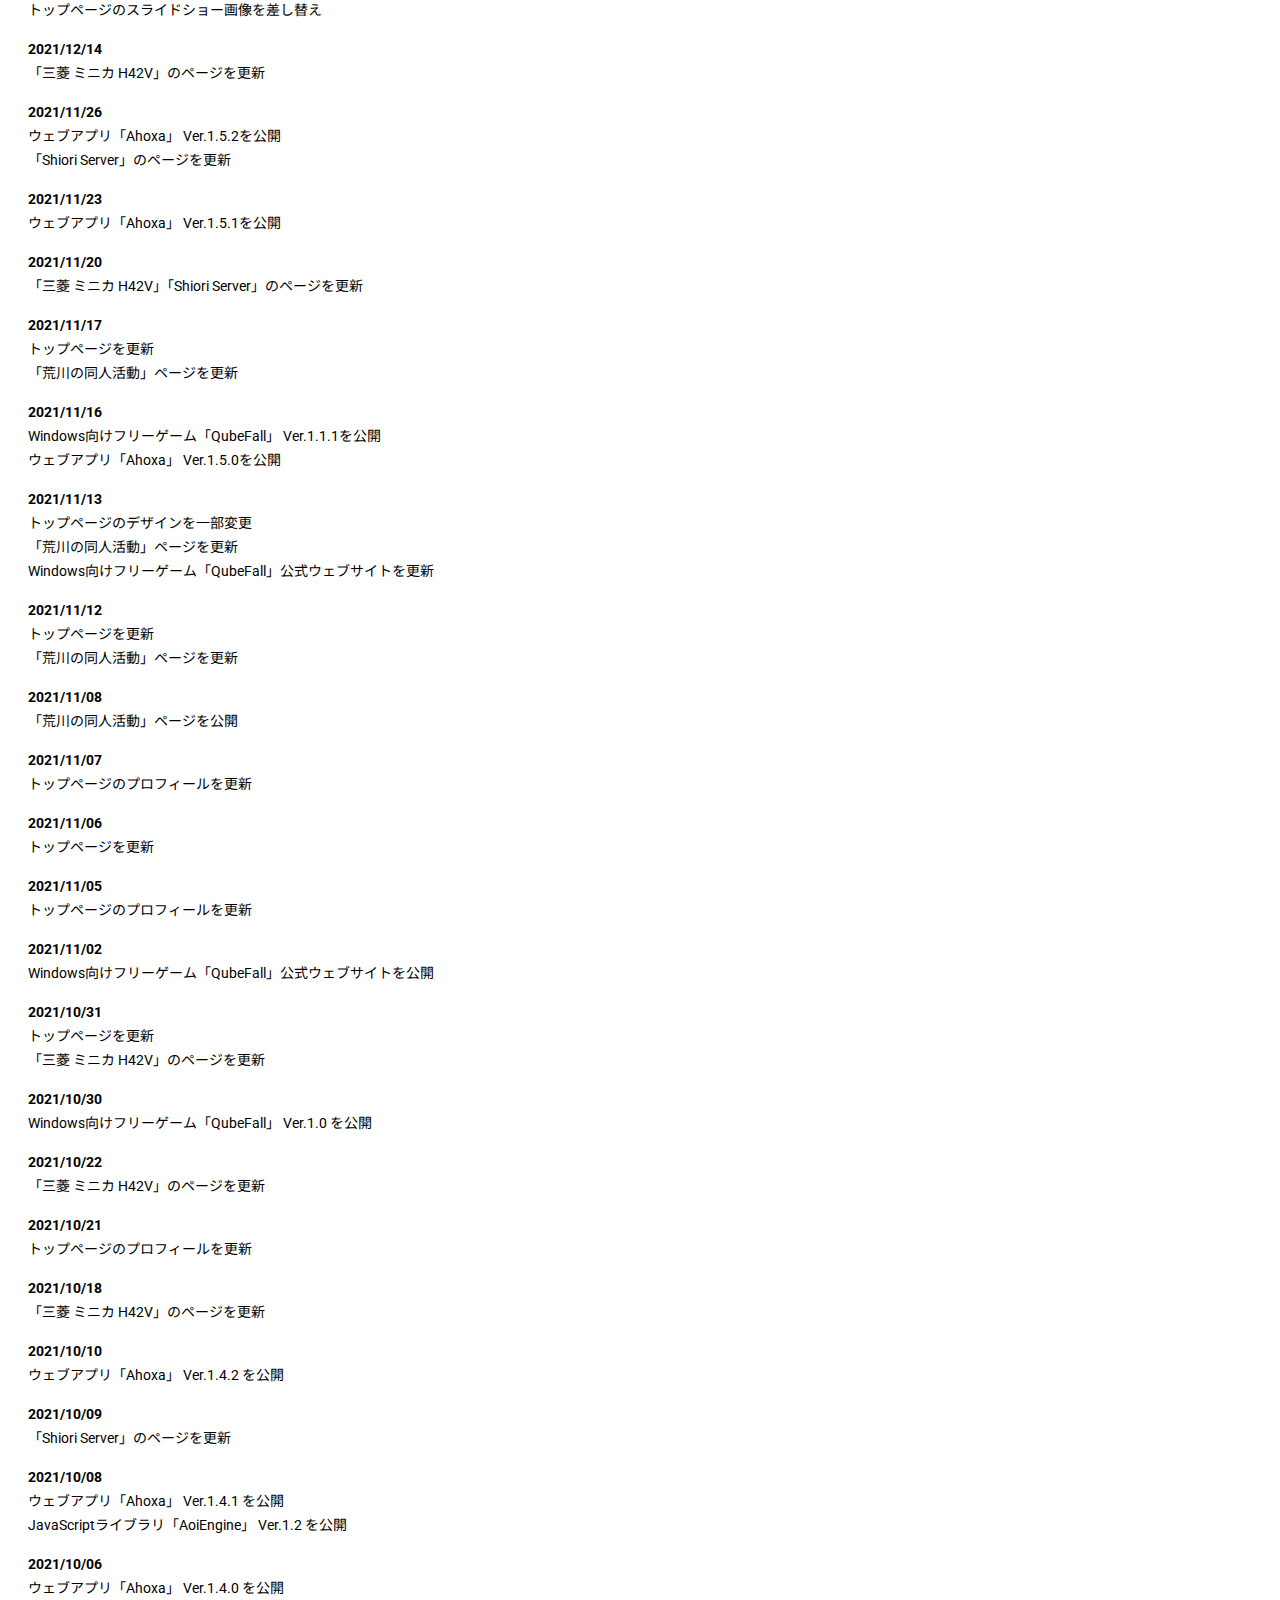
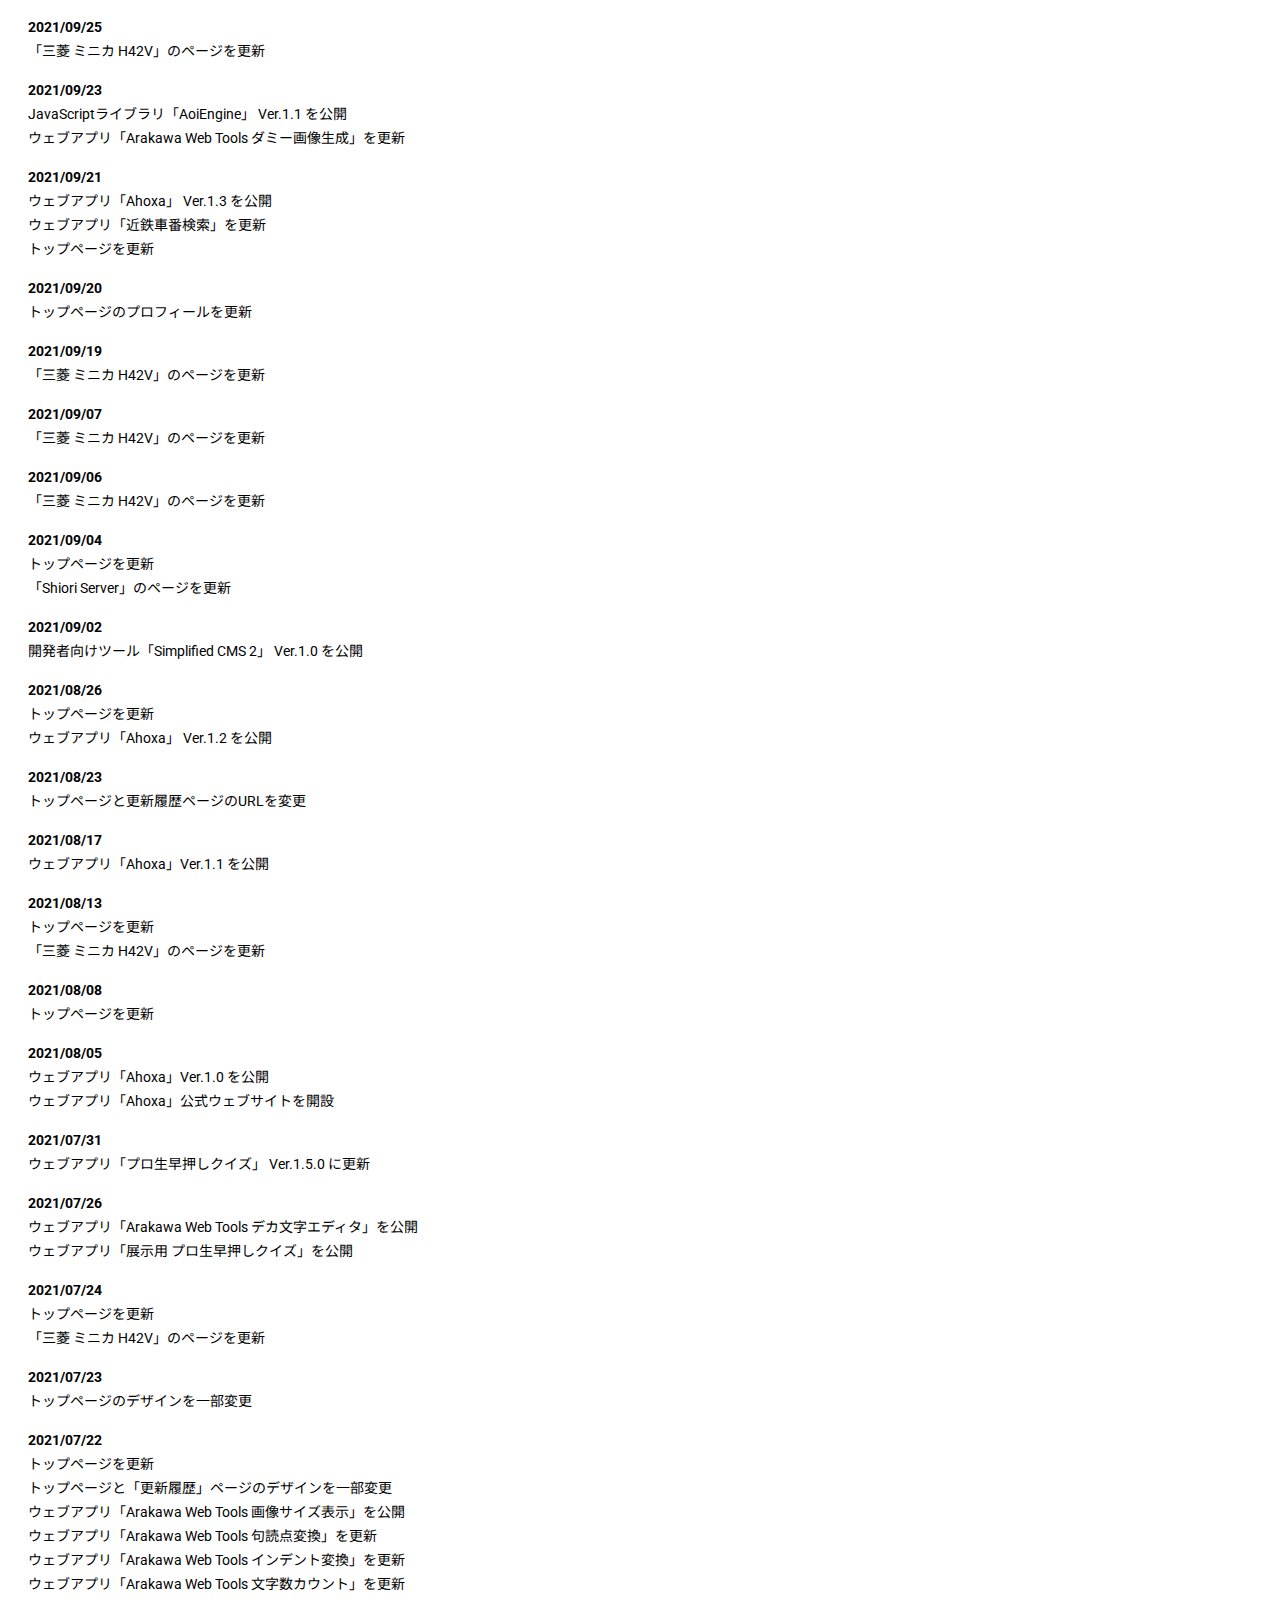
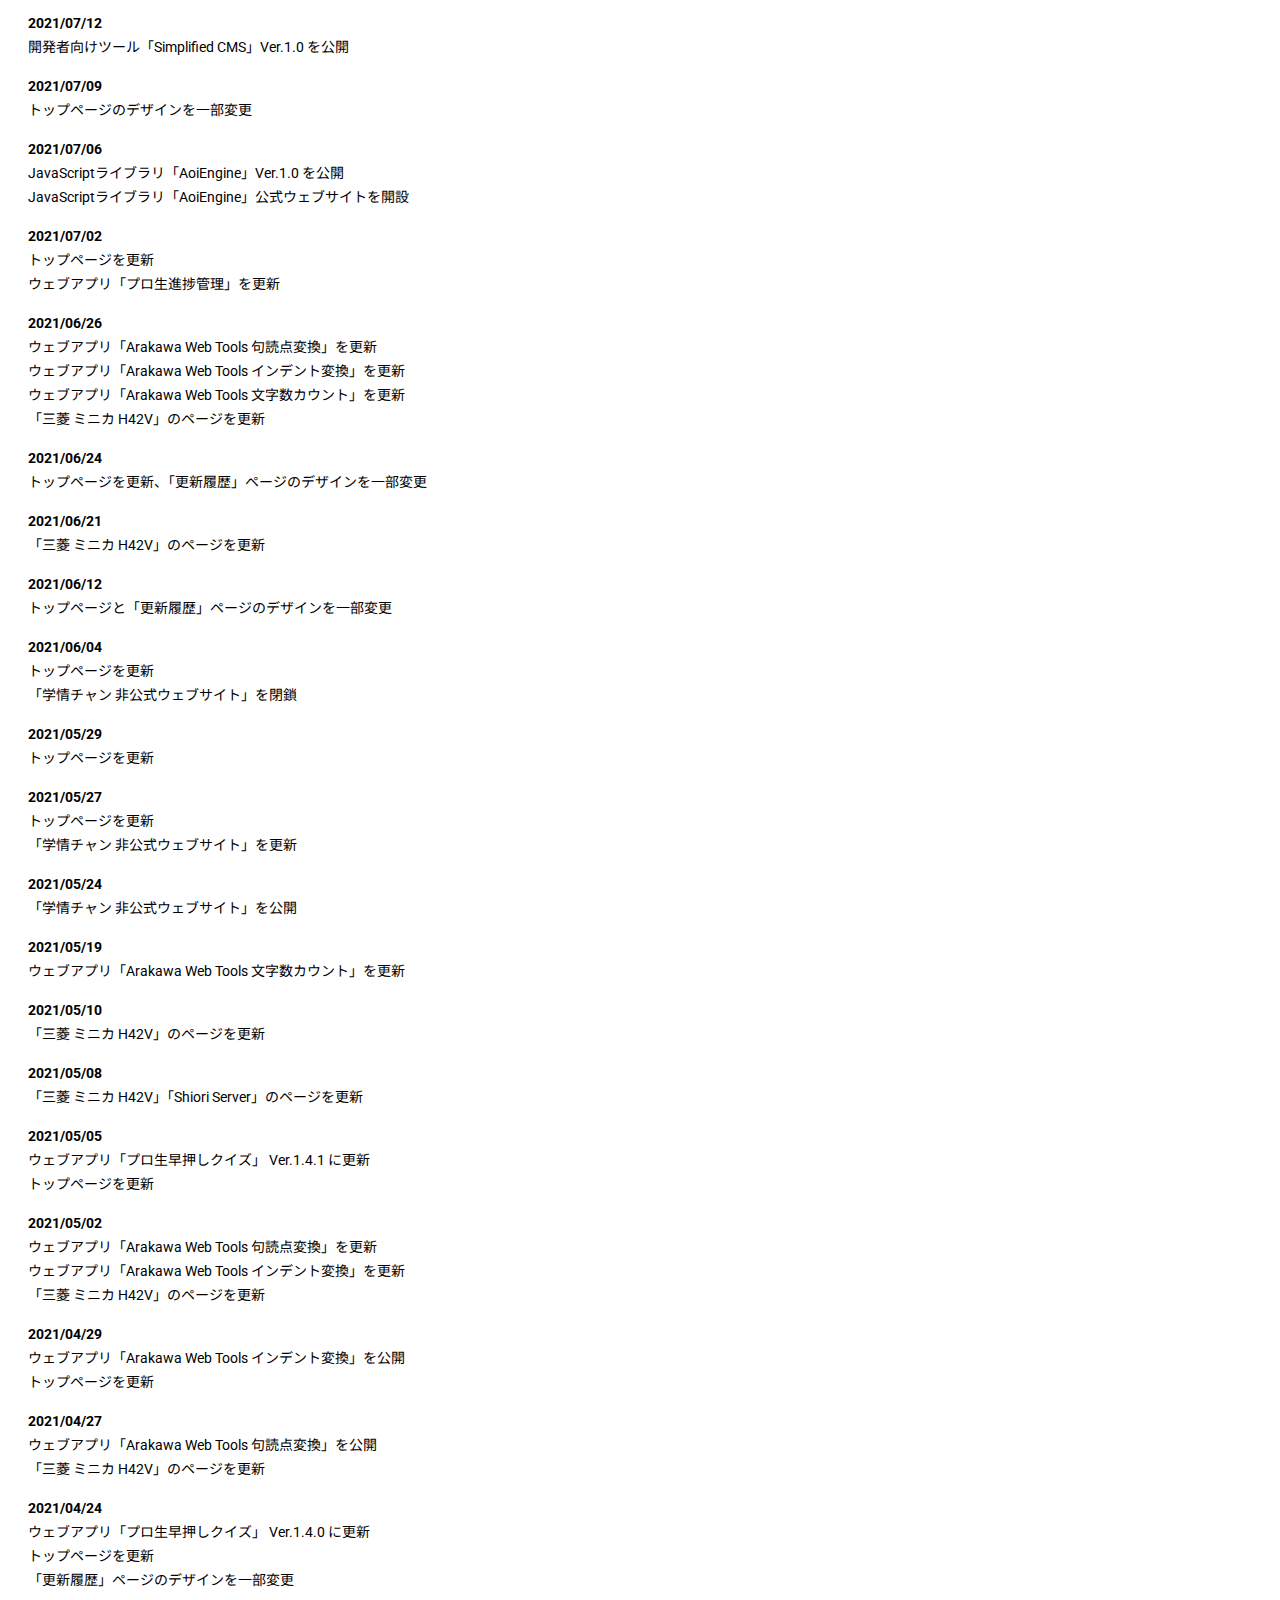
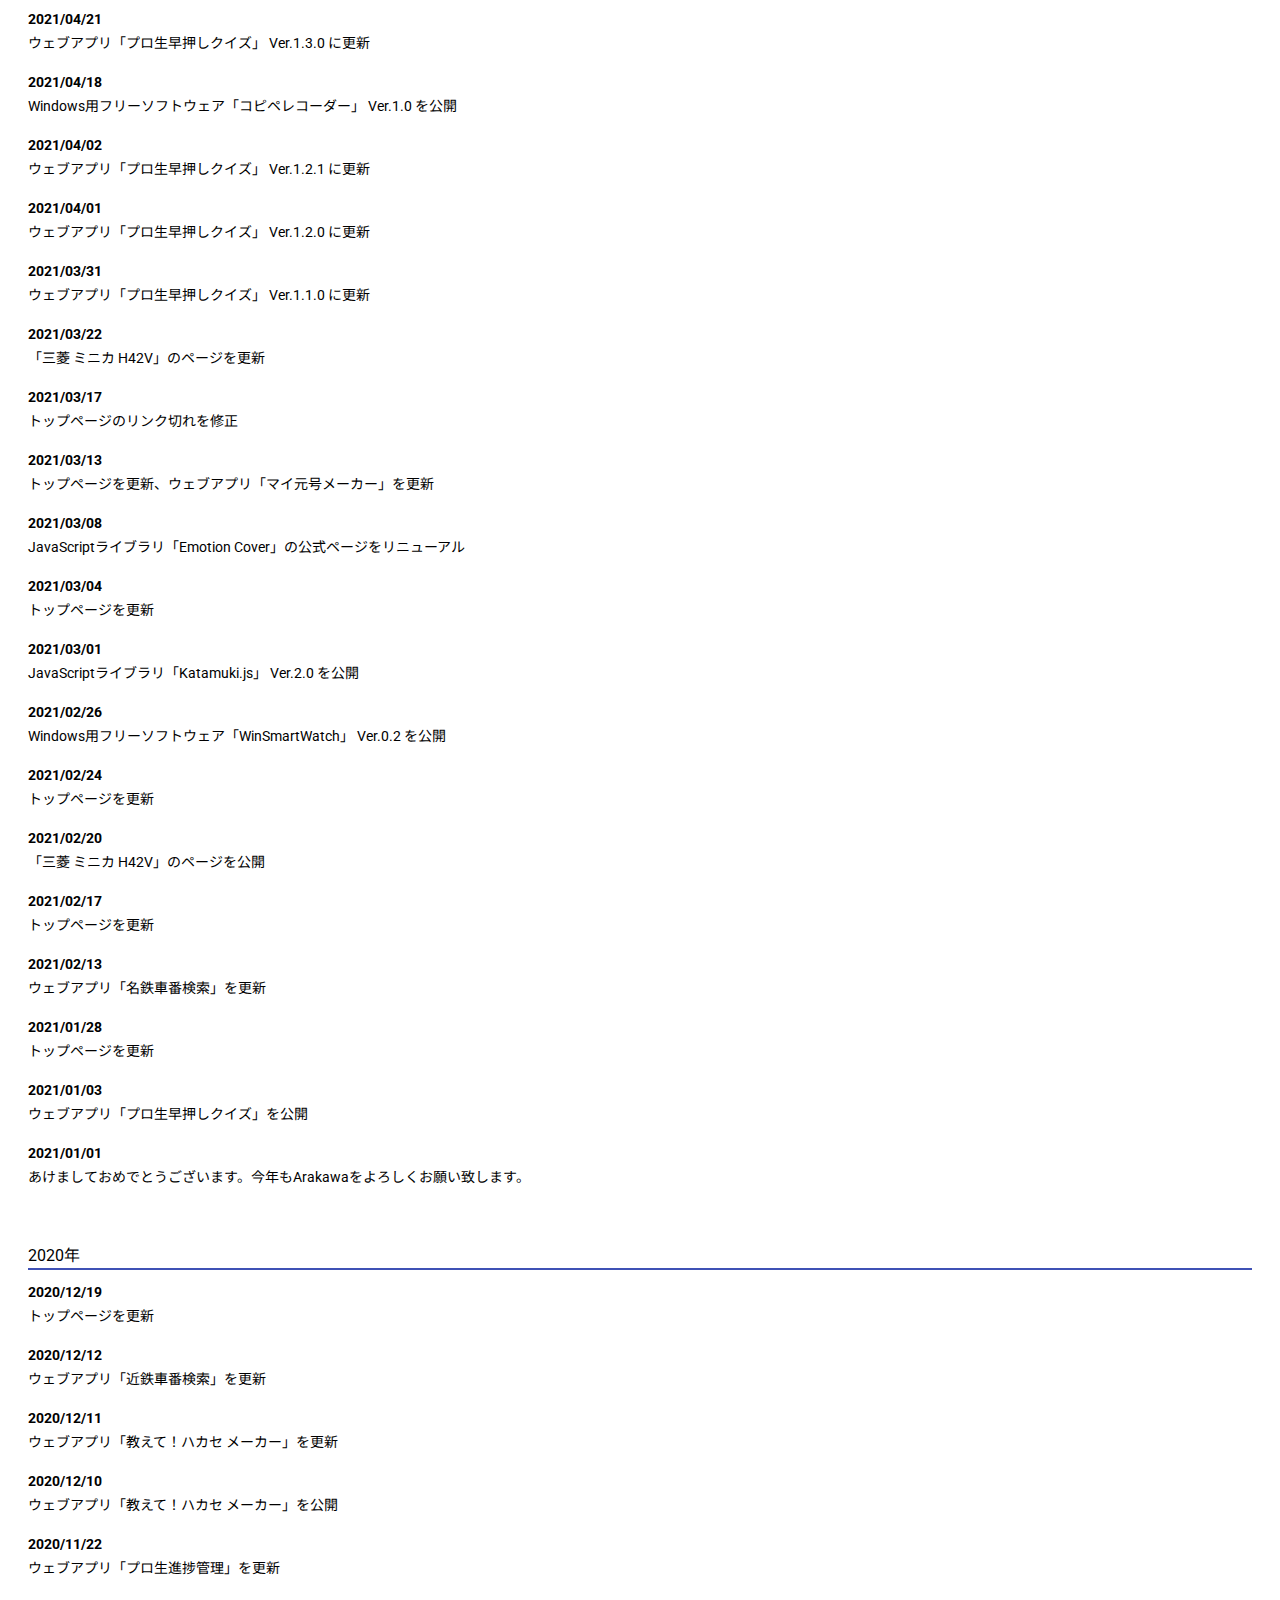
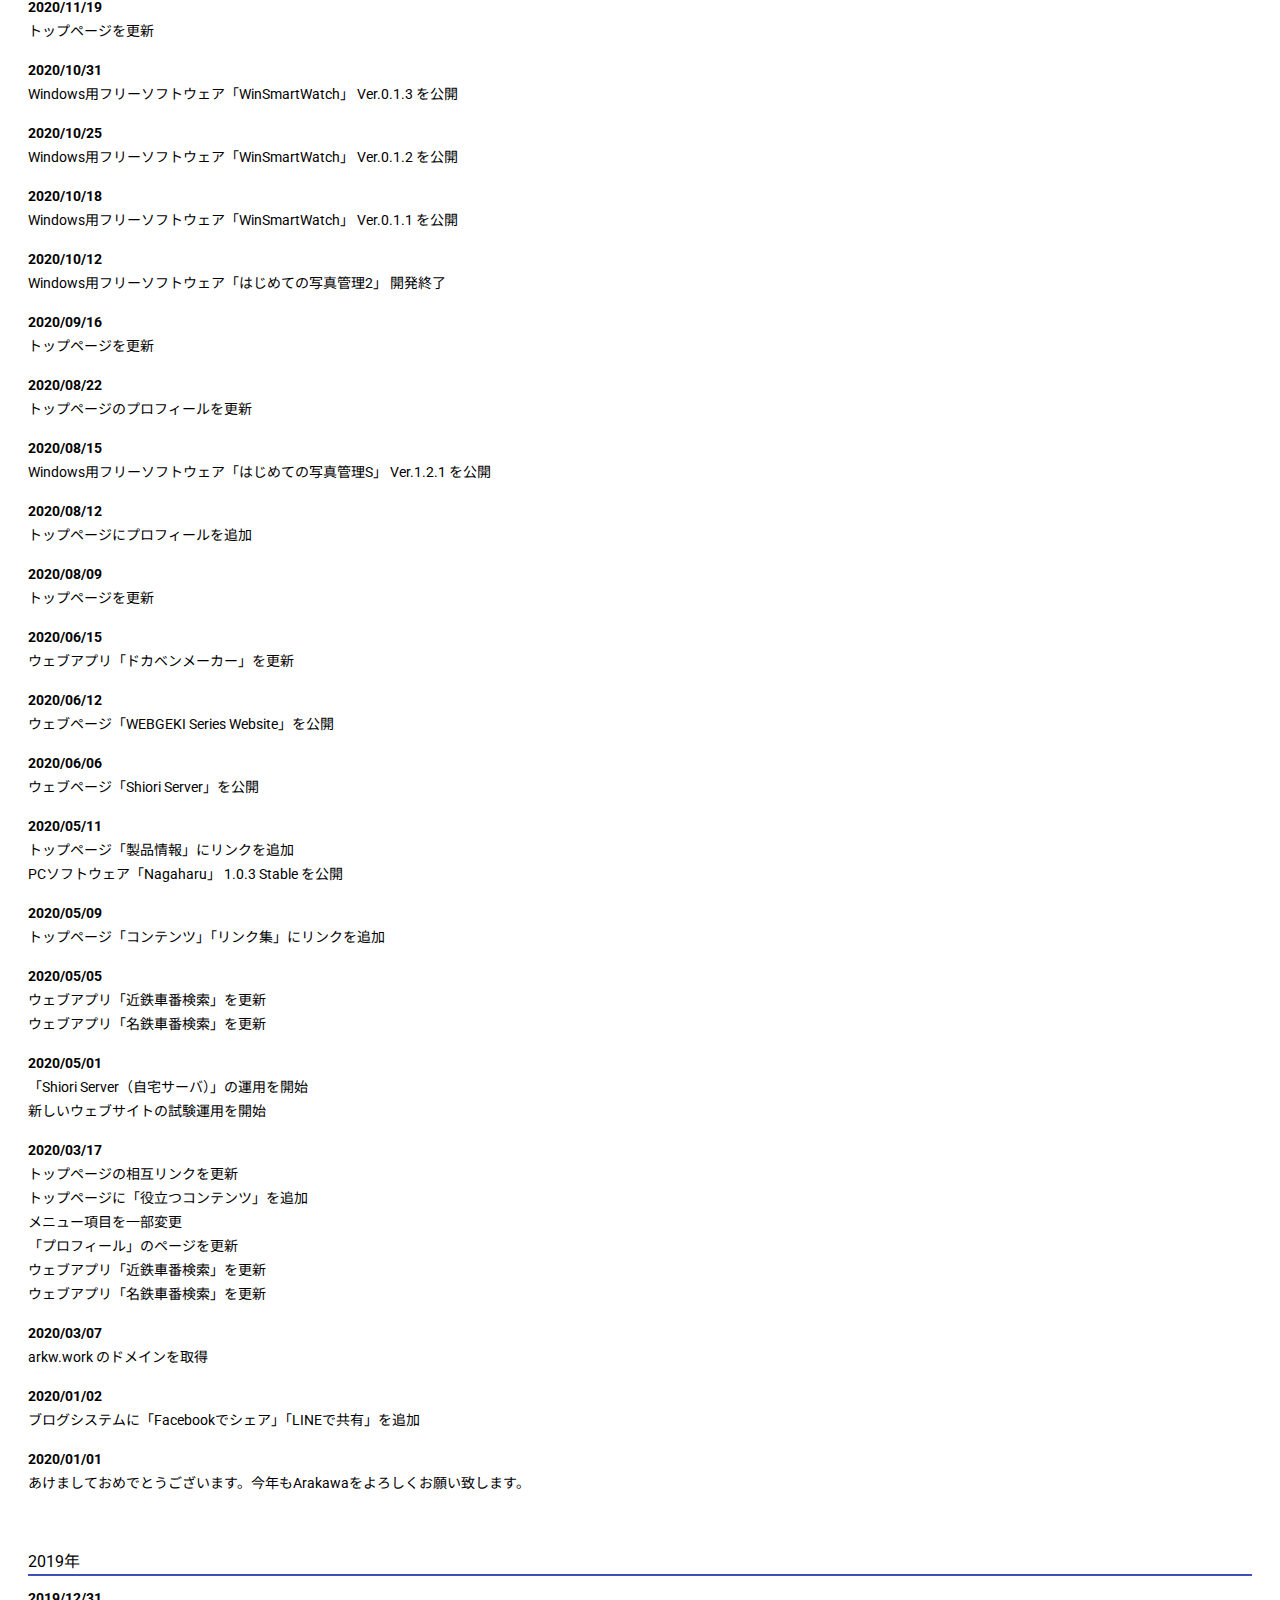
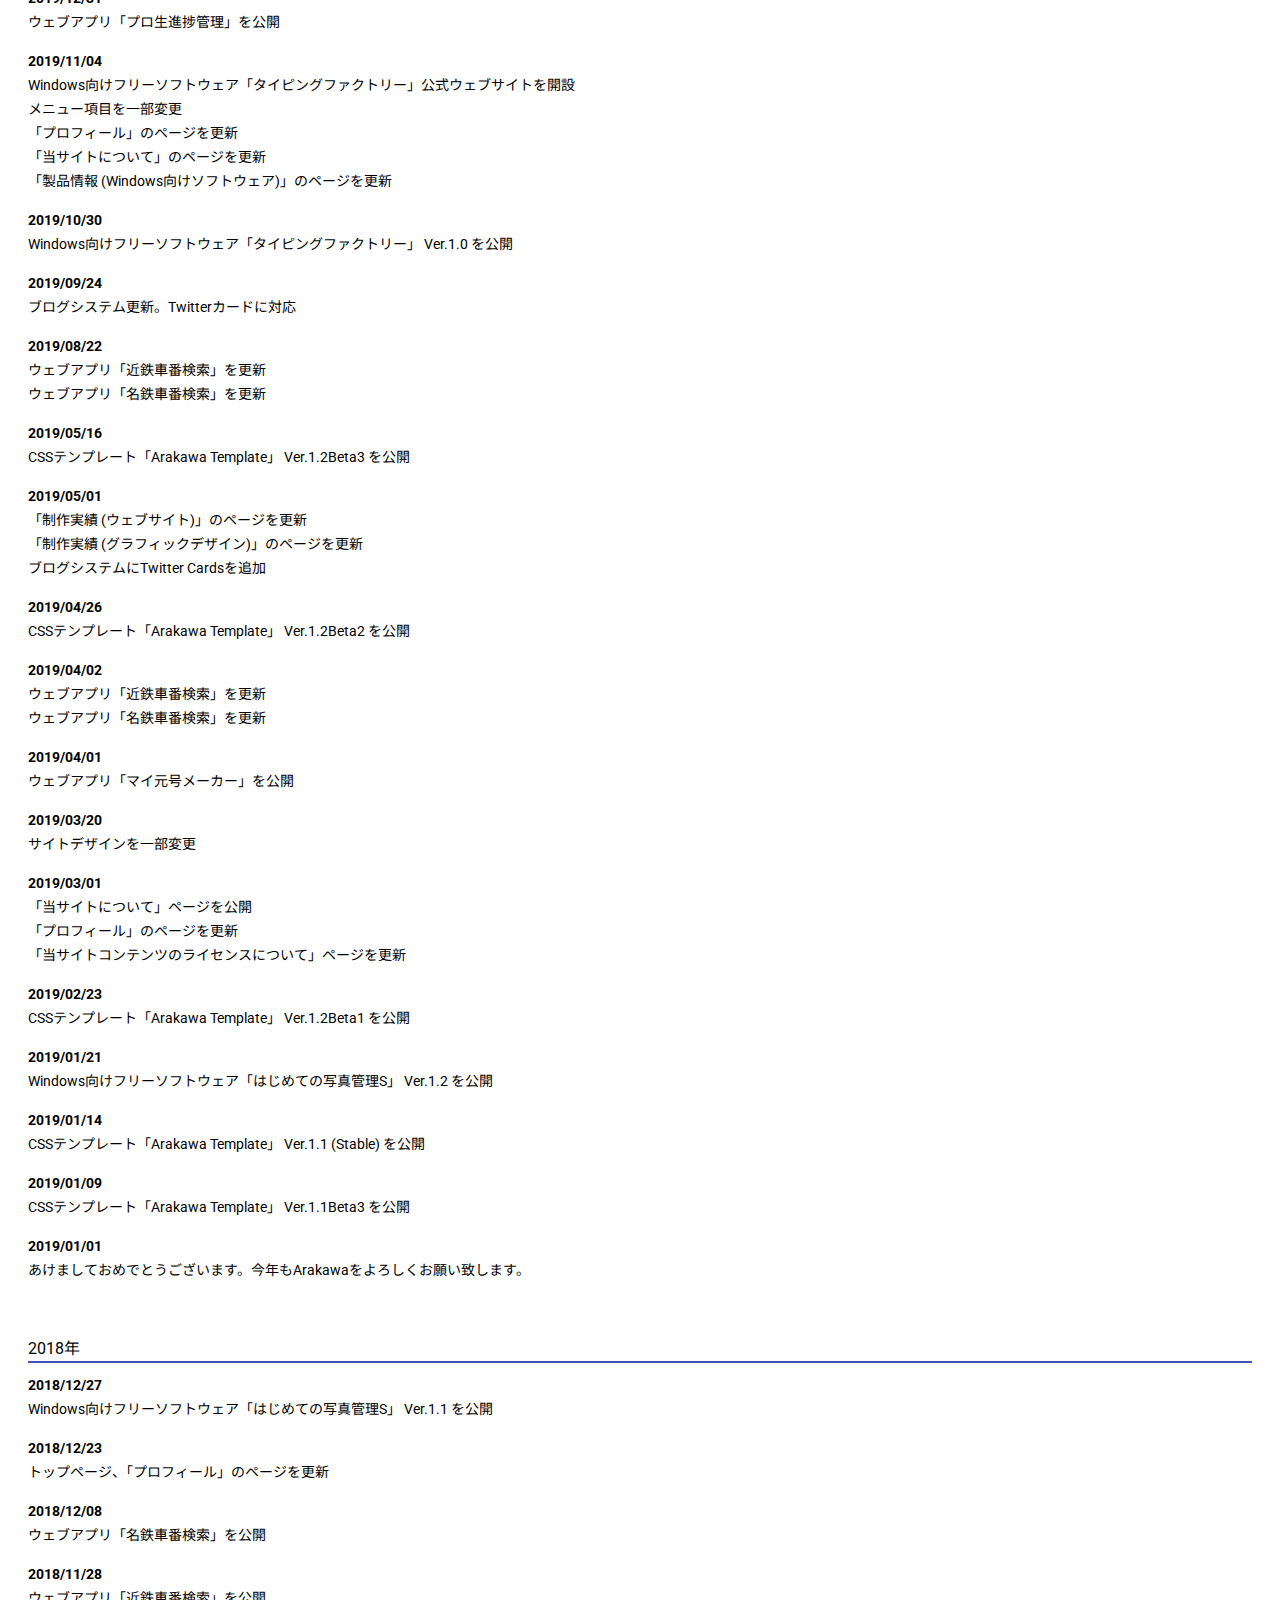
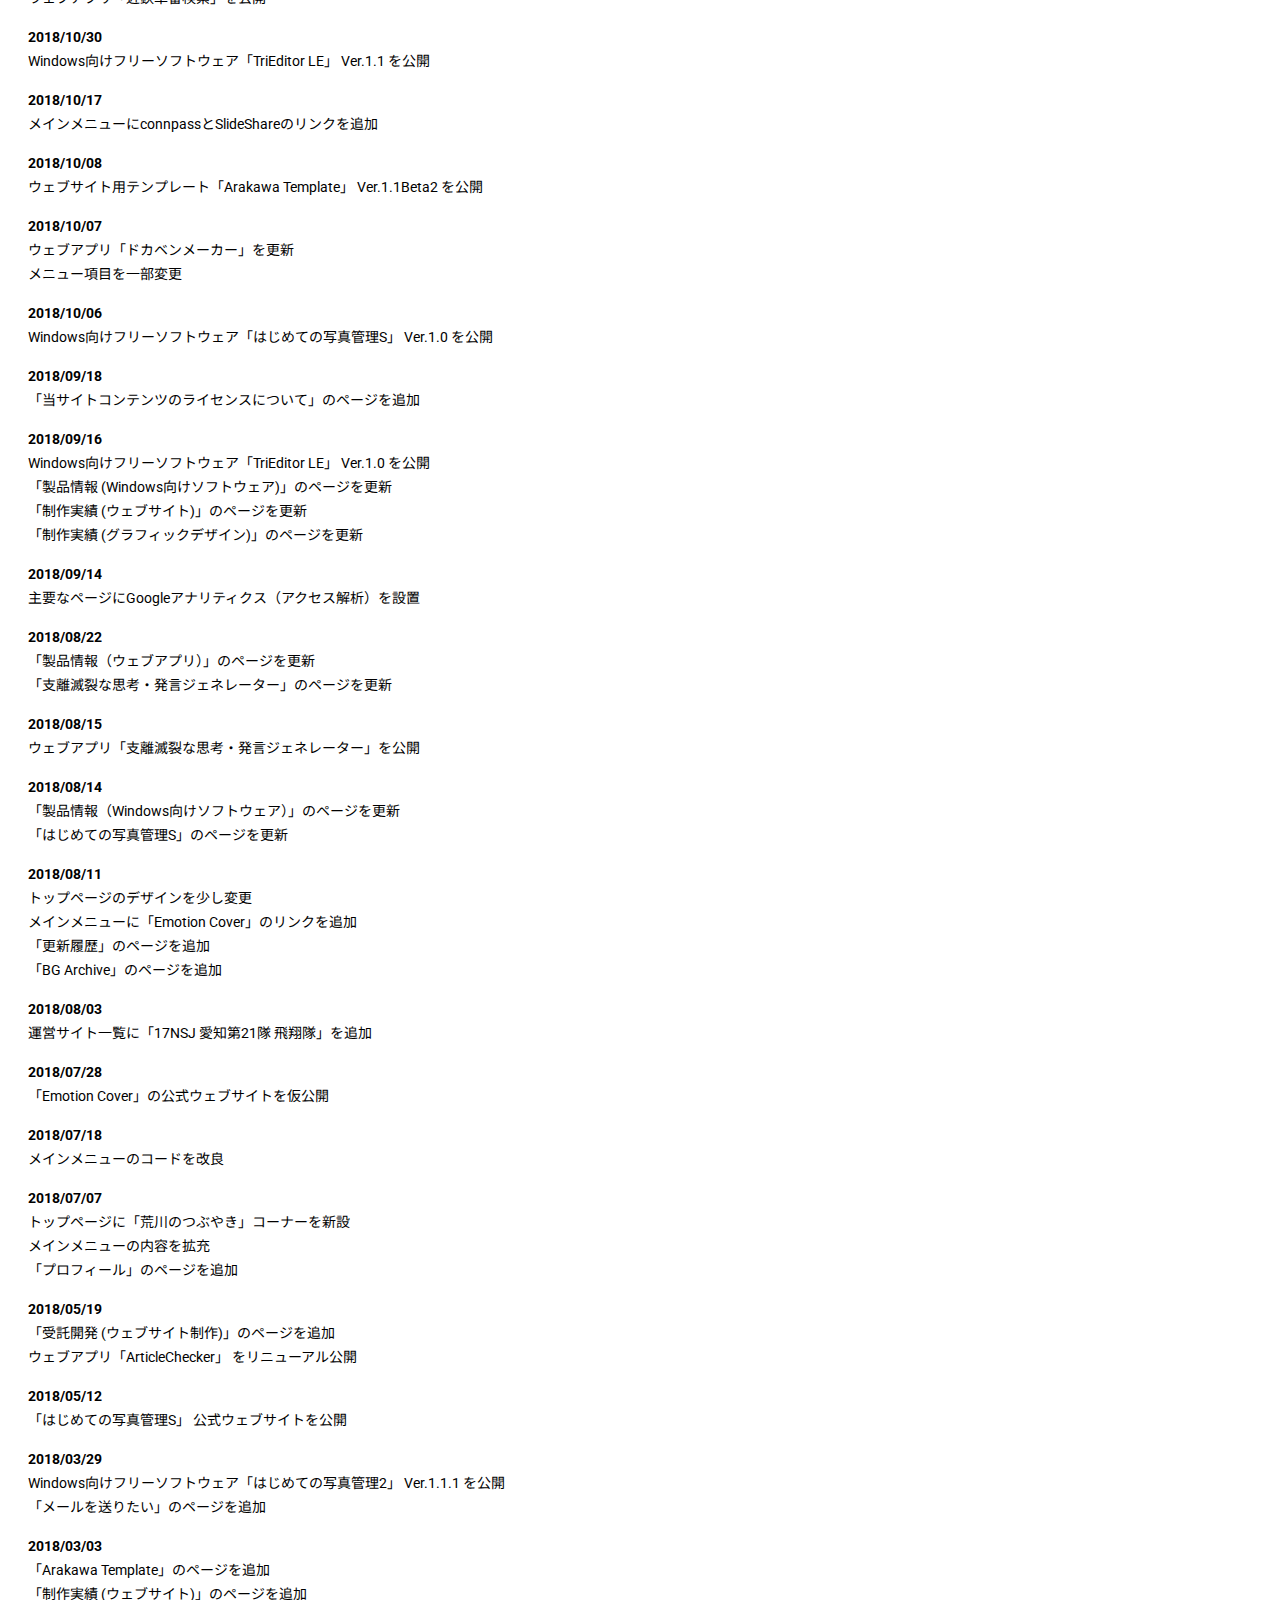
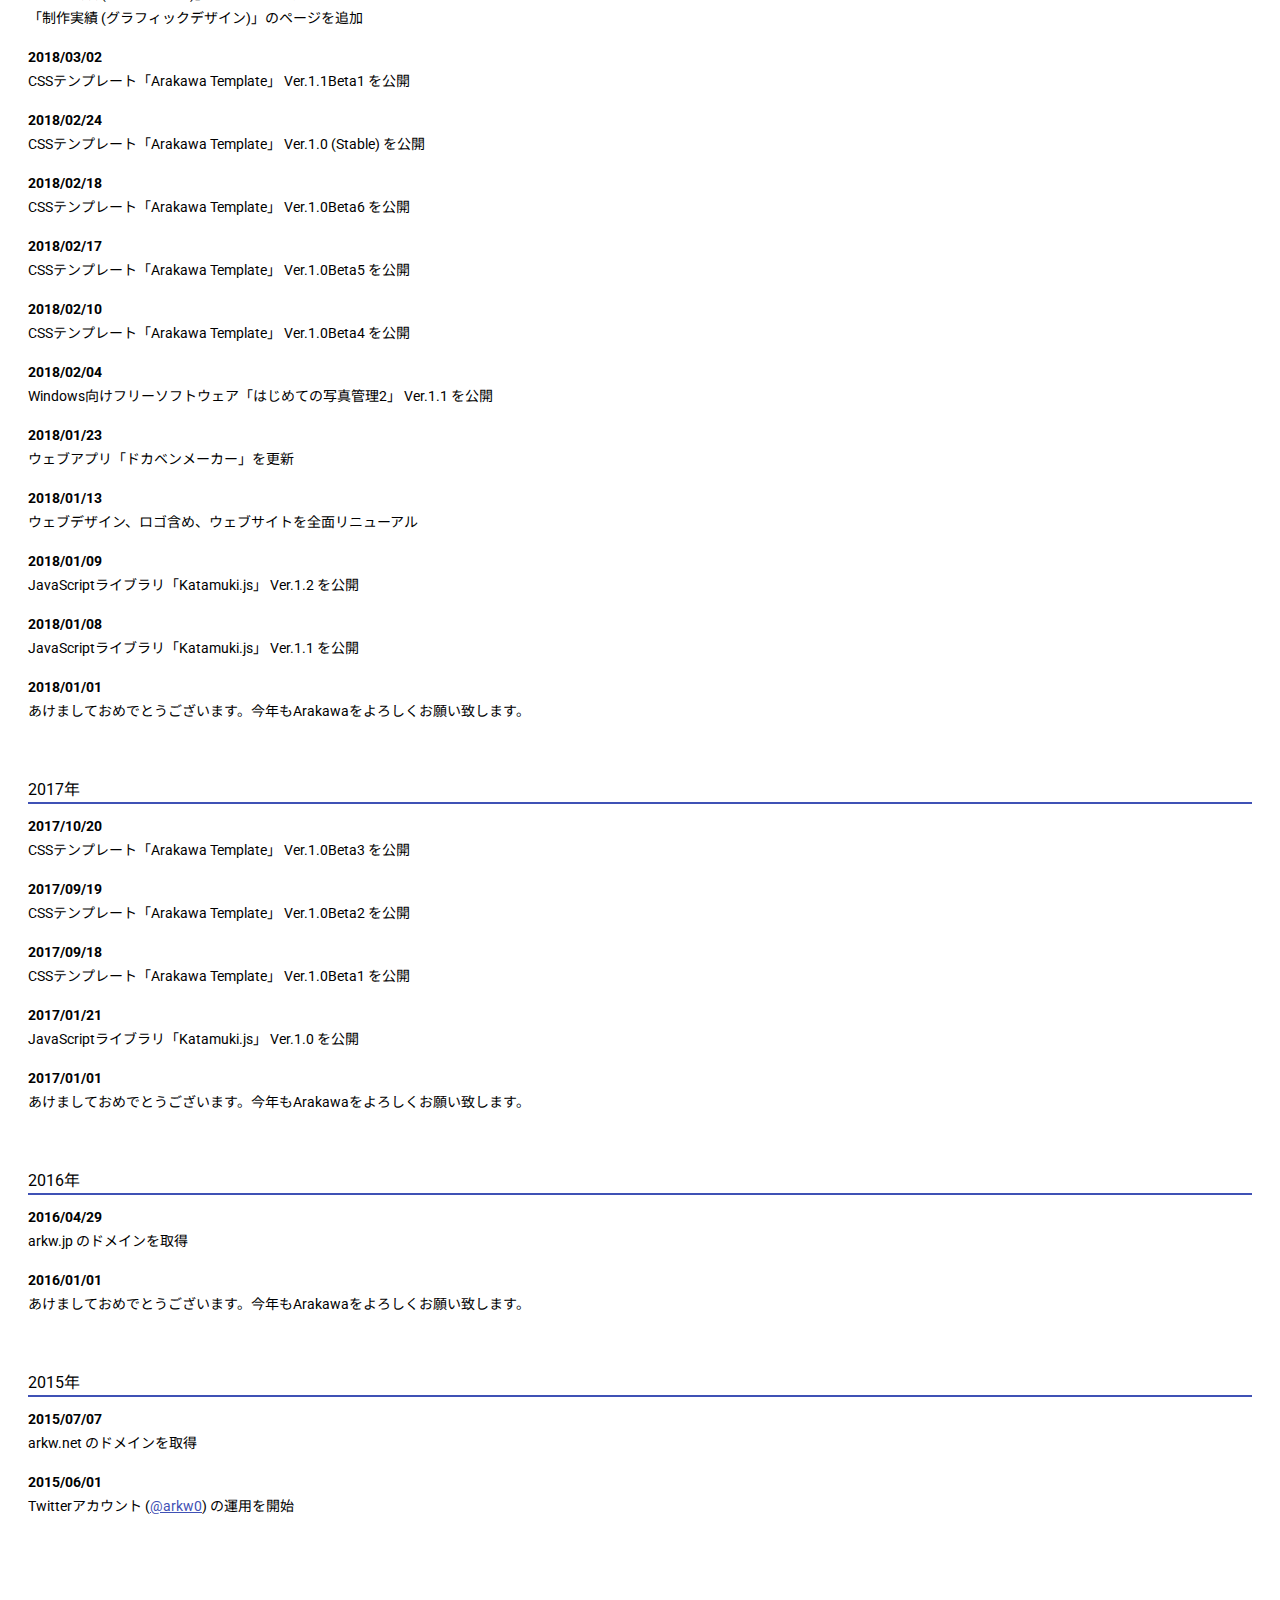
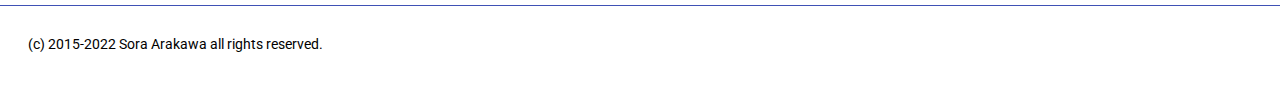
==== commit fe09037b: "「Shiori Server」のページを更新" ====
--- a/history.html
+++ b/history.html
@@ -32,6 +32,10 @@
 
 				<h3>2022年</h3>
 				<p>
+					<b>2022/02/09</b><br>
+					「Shiori Server」のページを更新
+				</p>
+				<p>
 					<b>2022/02/03</b><br>
 					ウェブアプリ「近鉄車番検索」を更新<br>
 					ウェブアプリ「名鉄車番検索」を更新
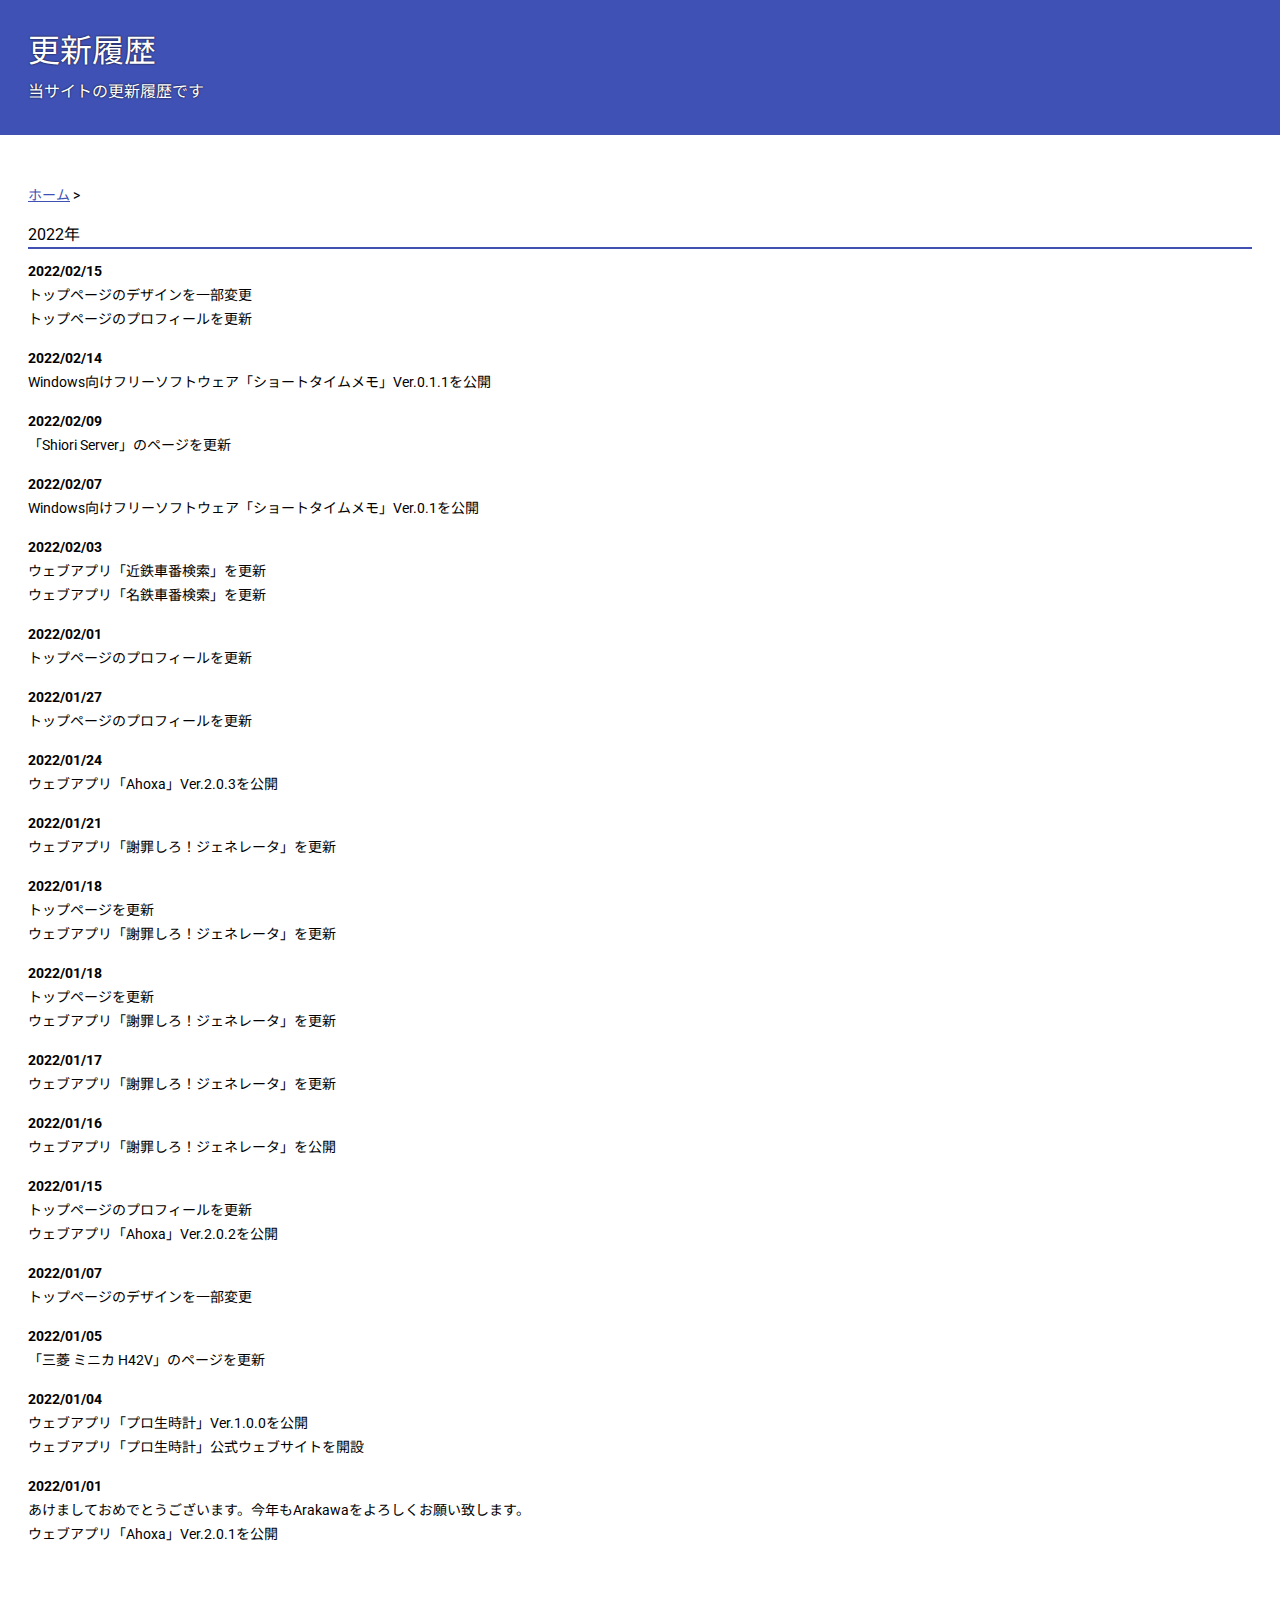
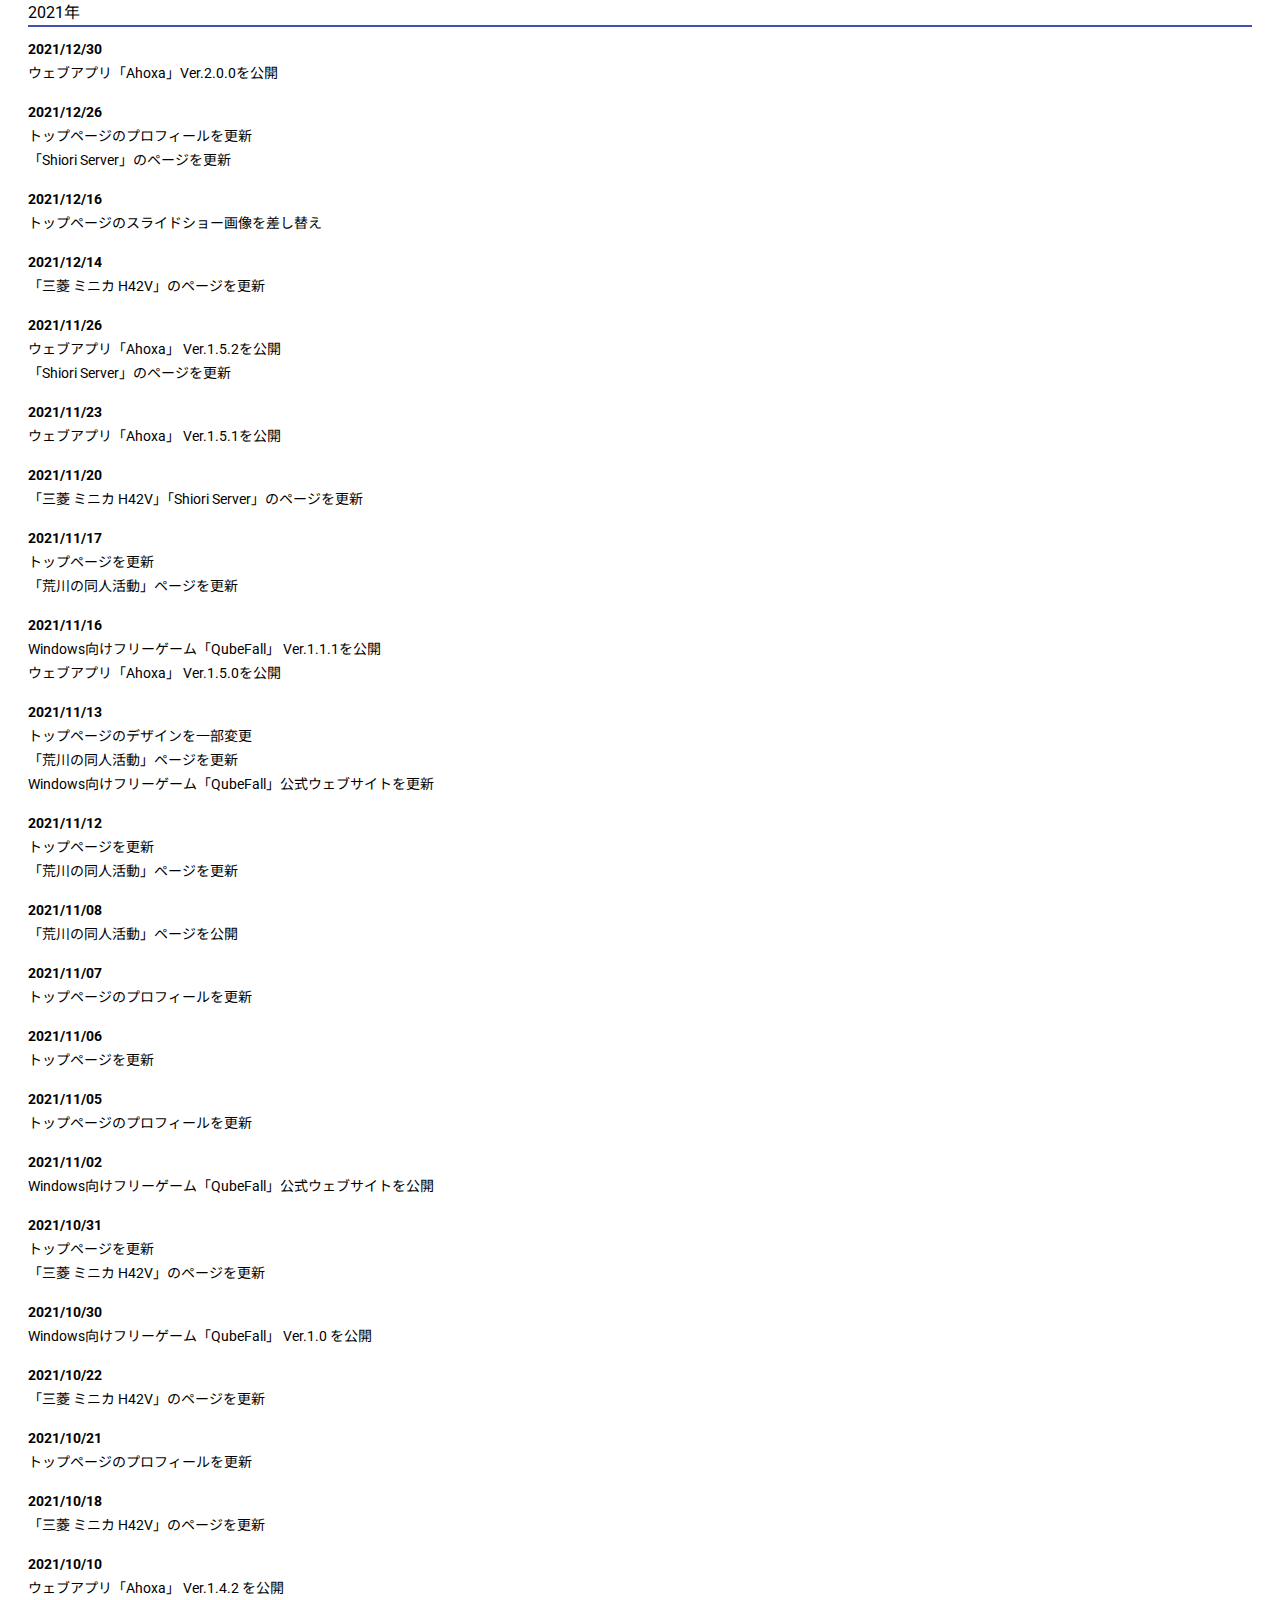
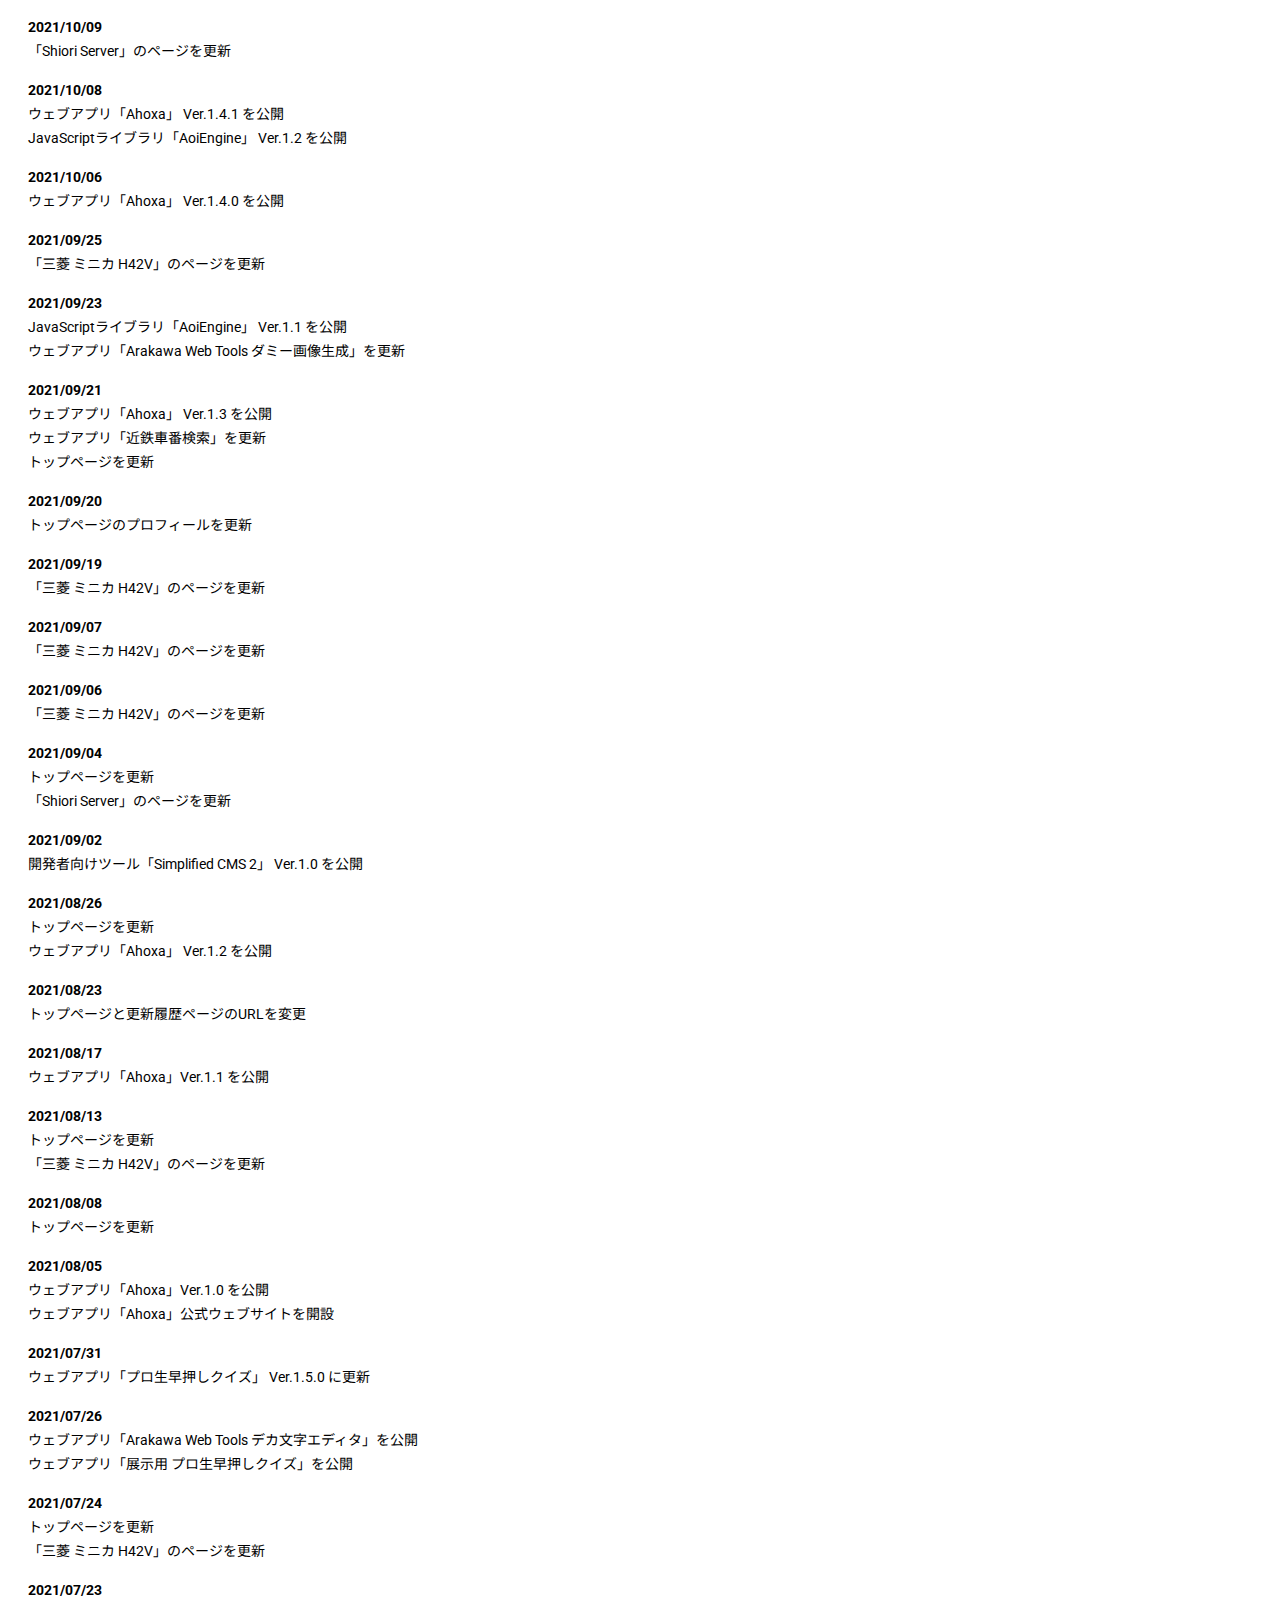
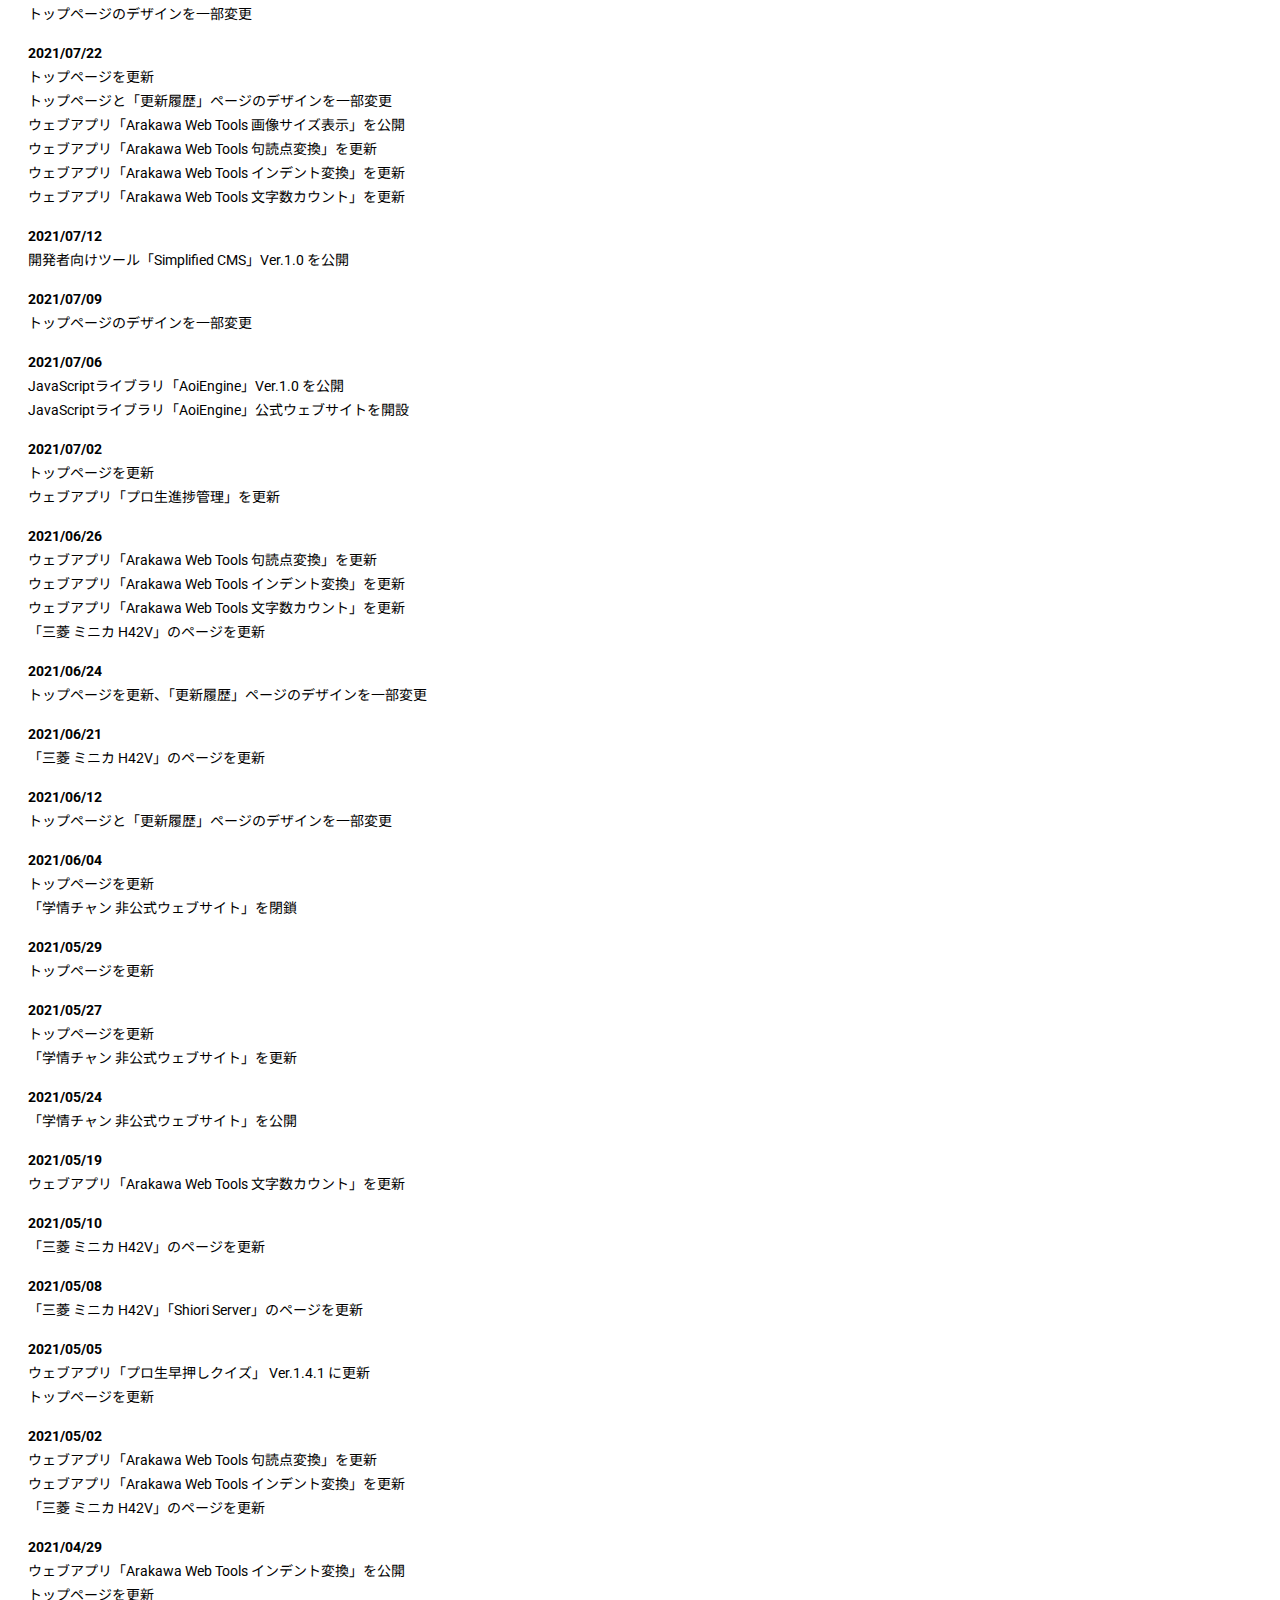
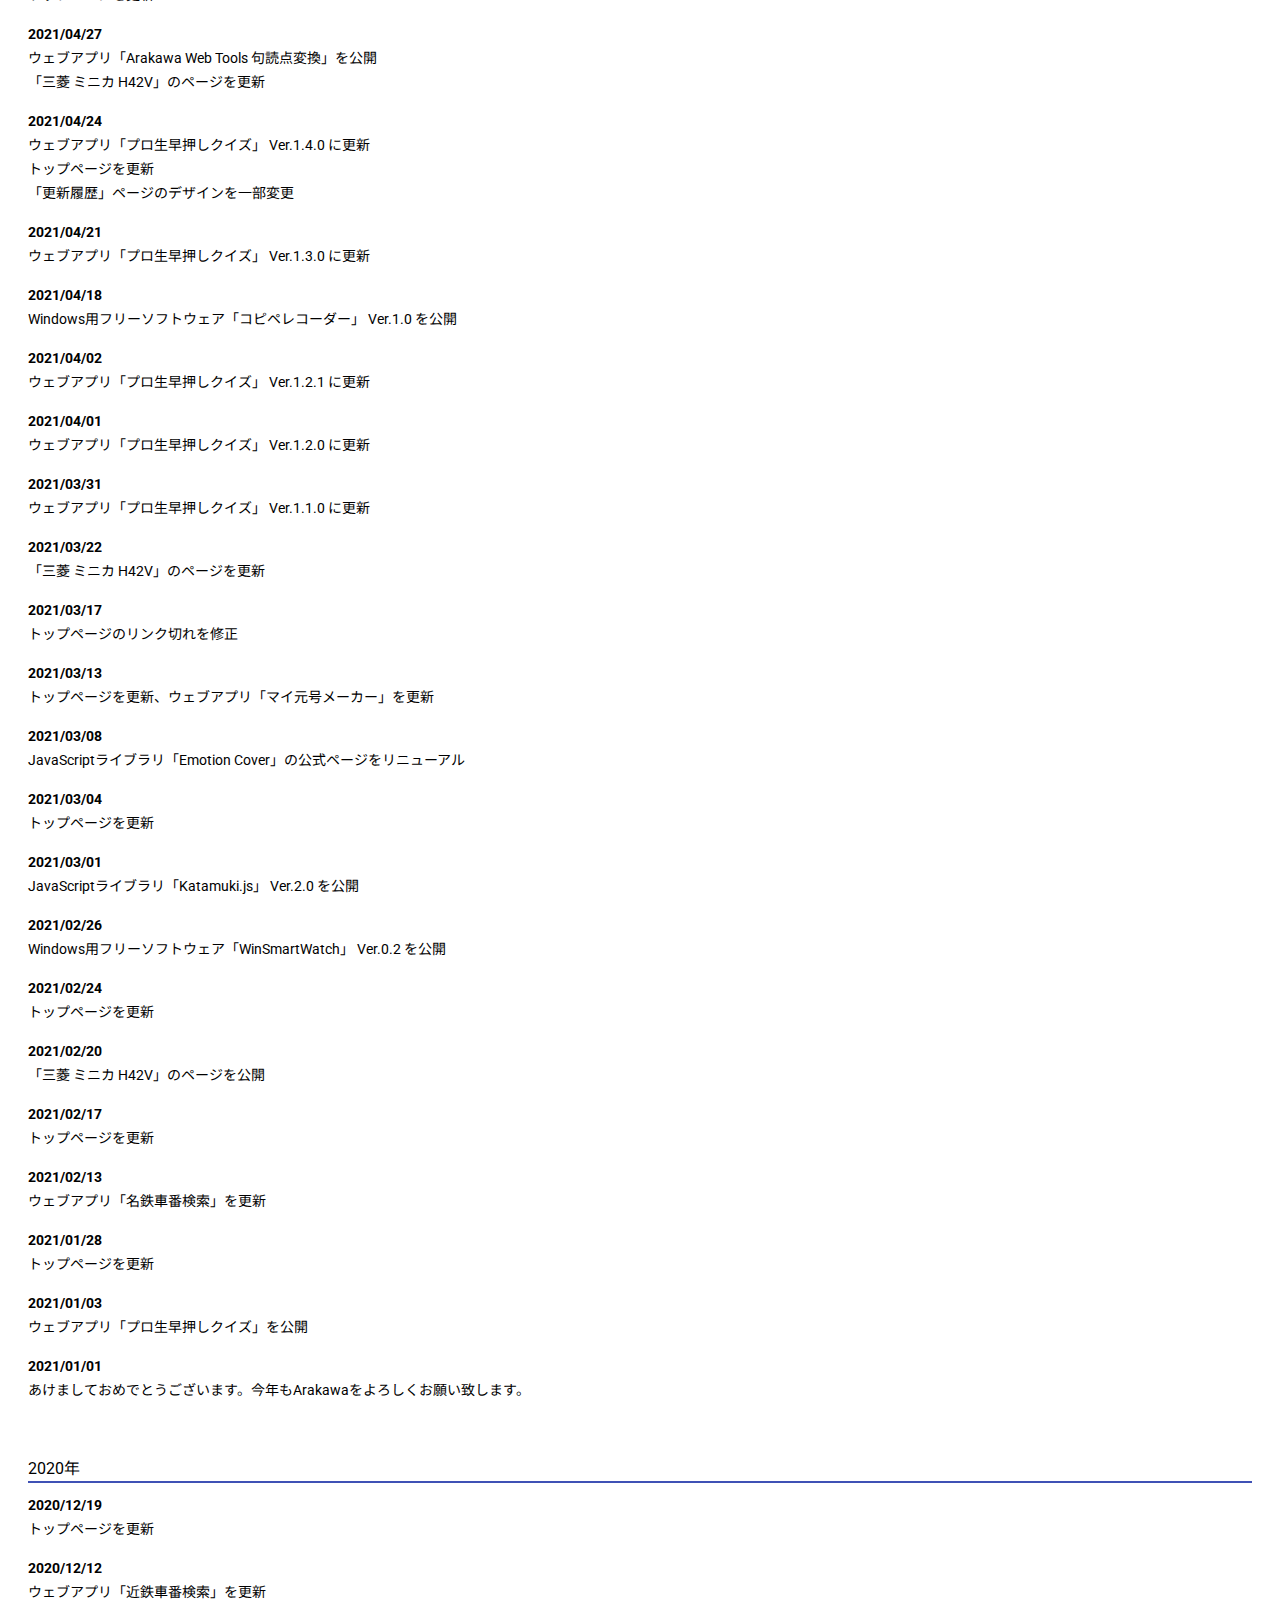
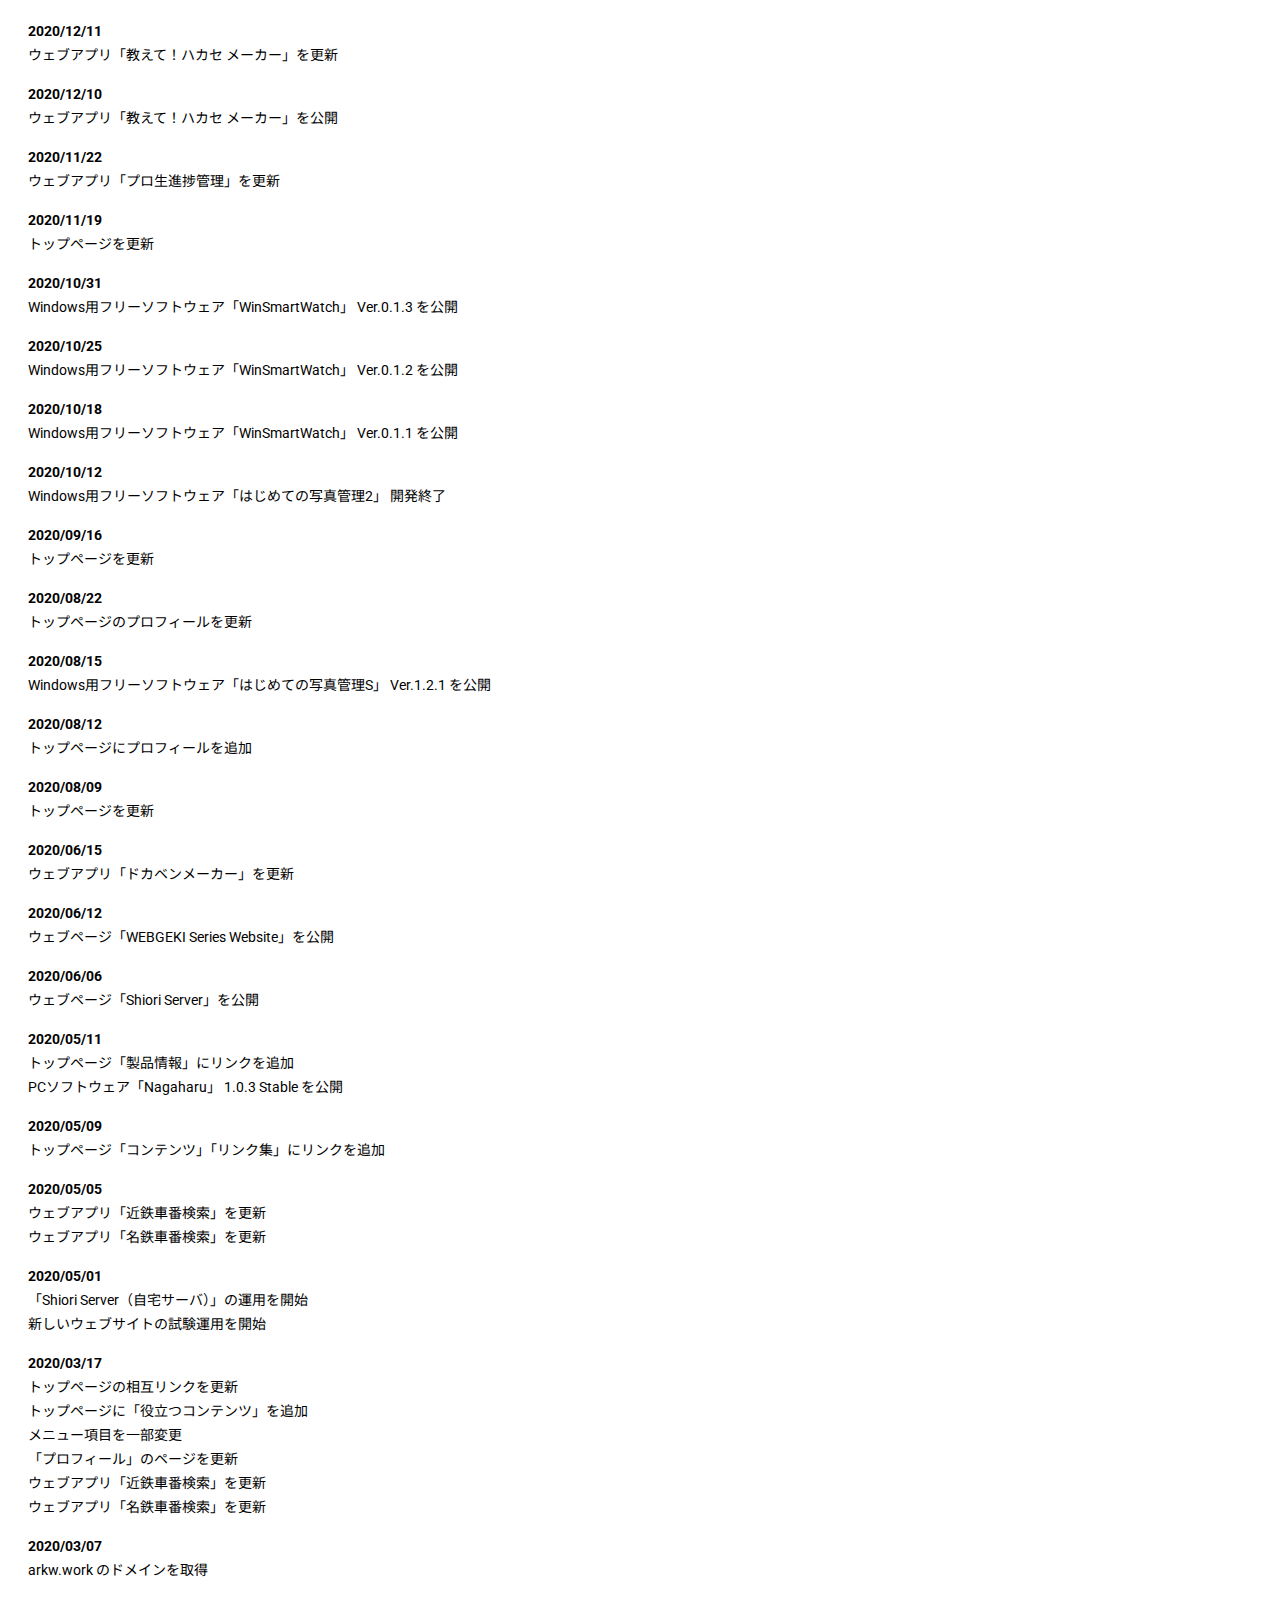
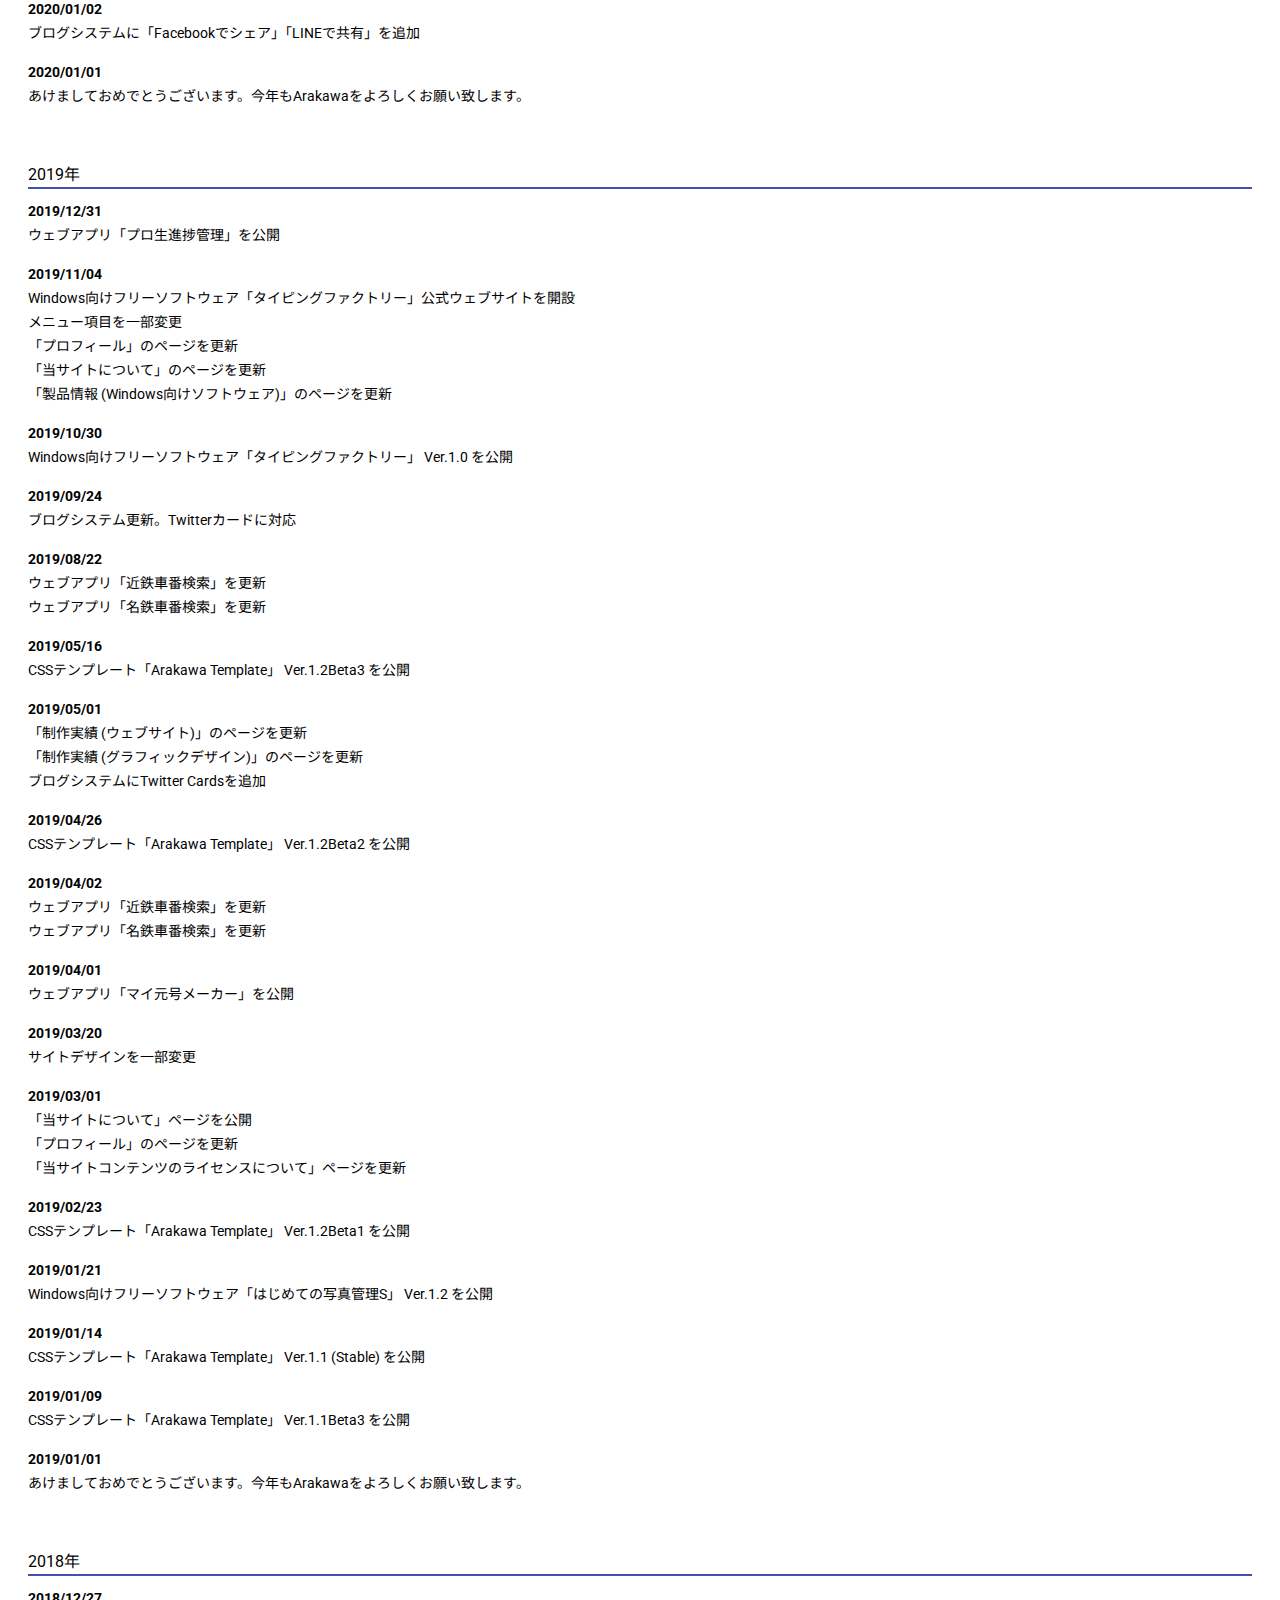
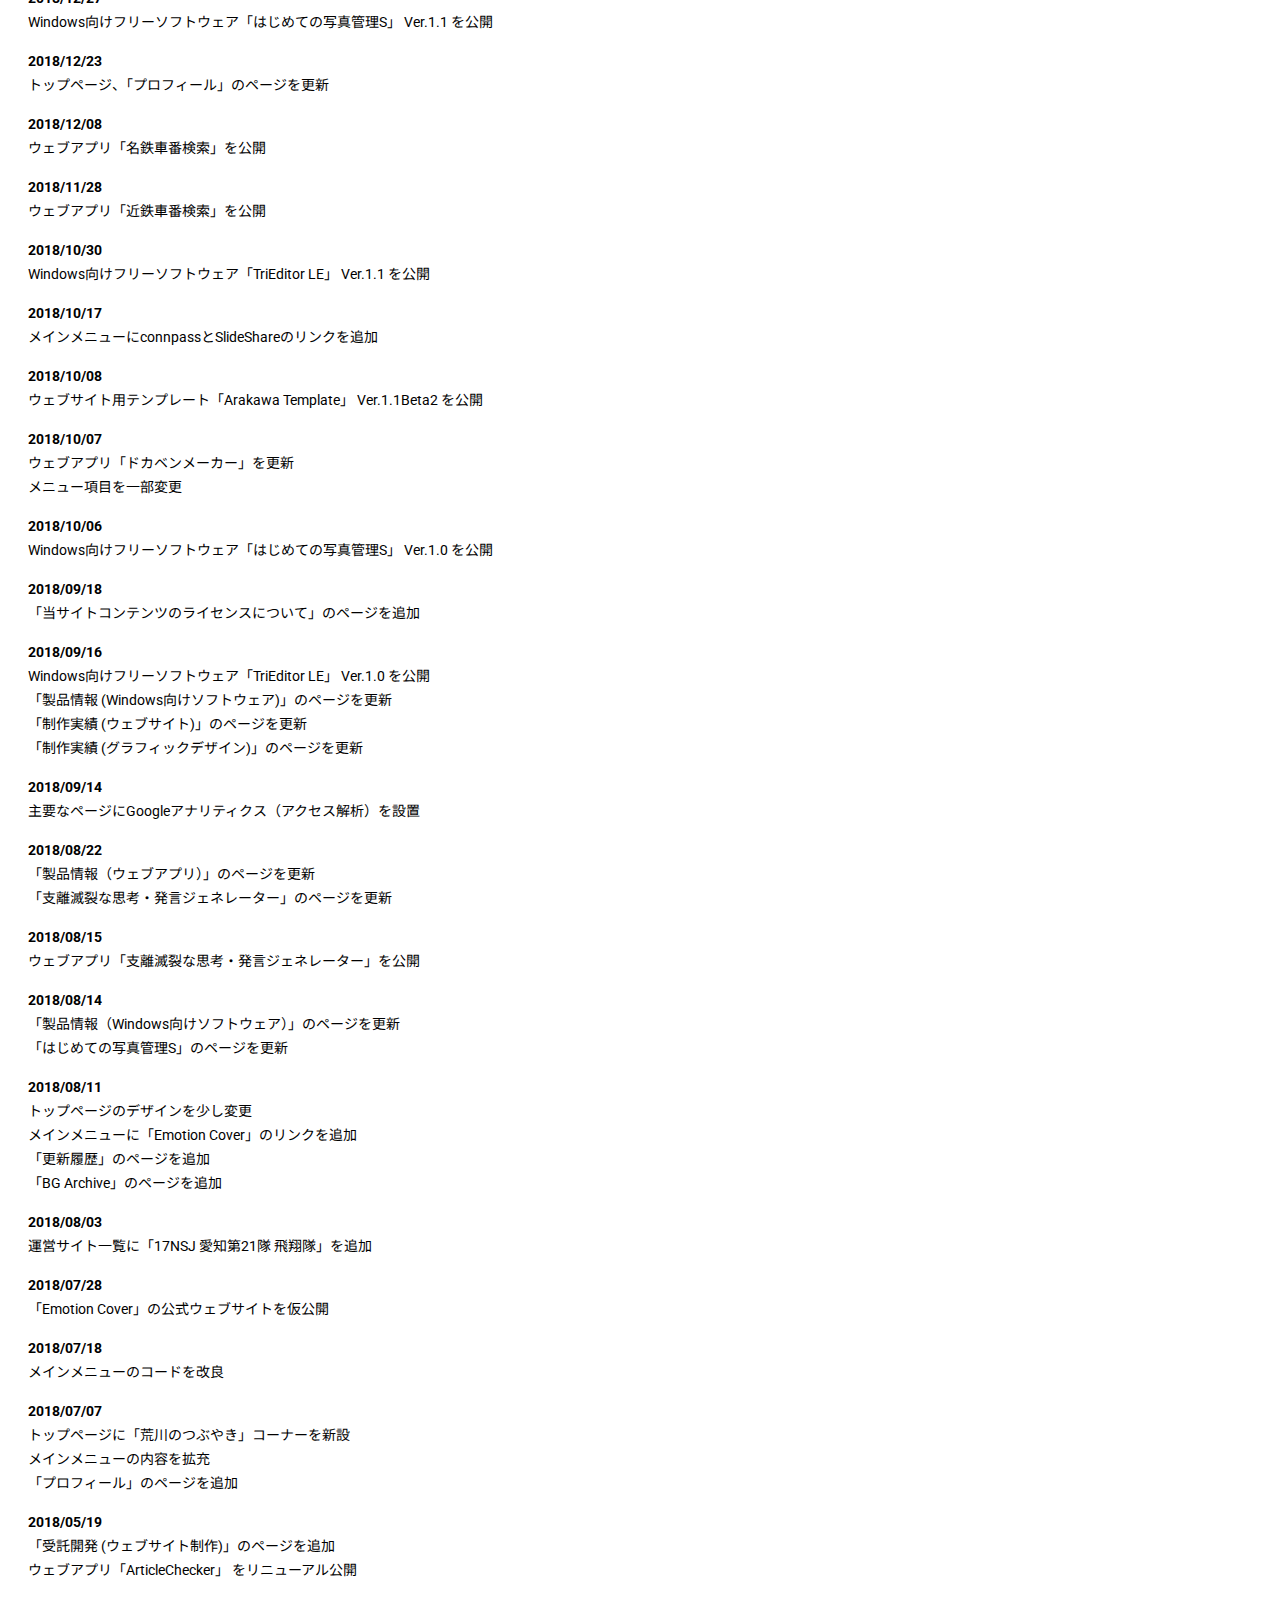
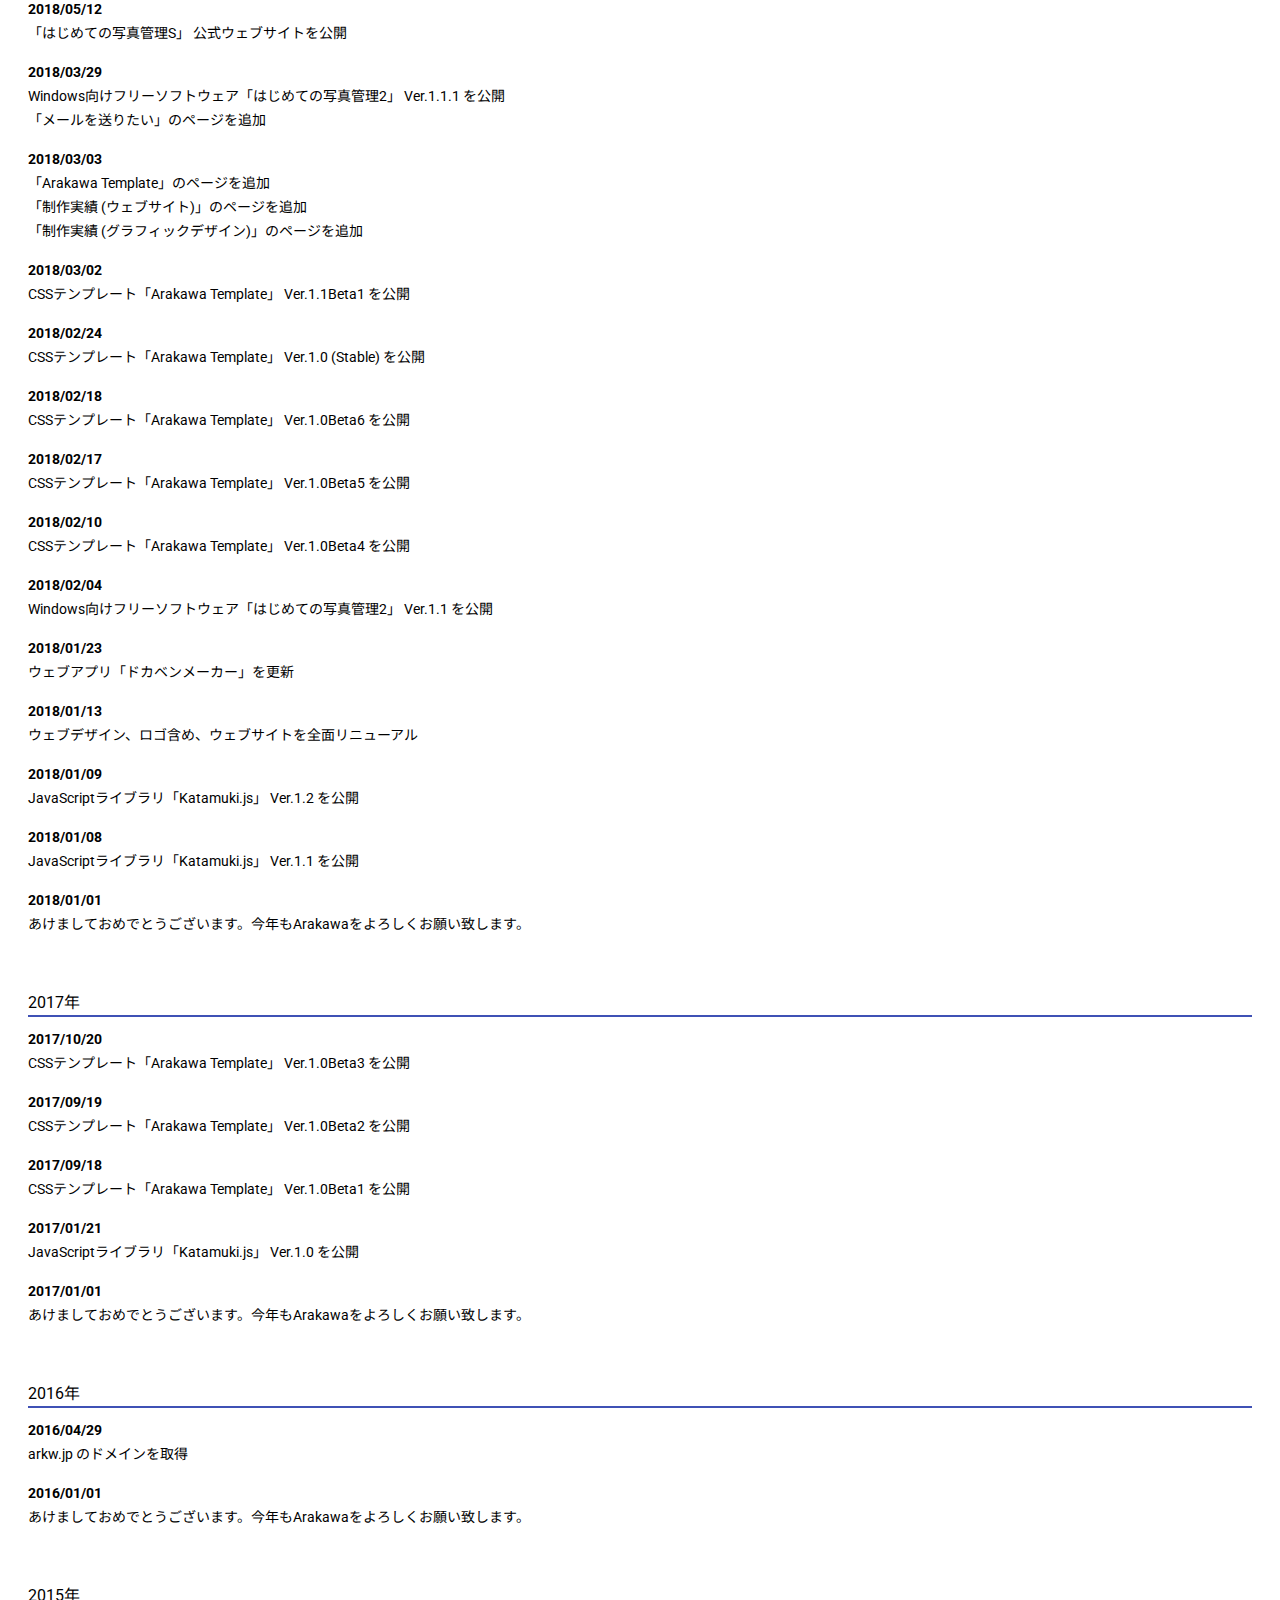
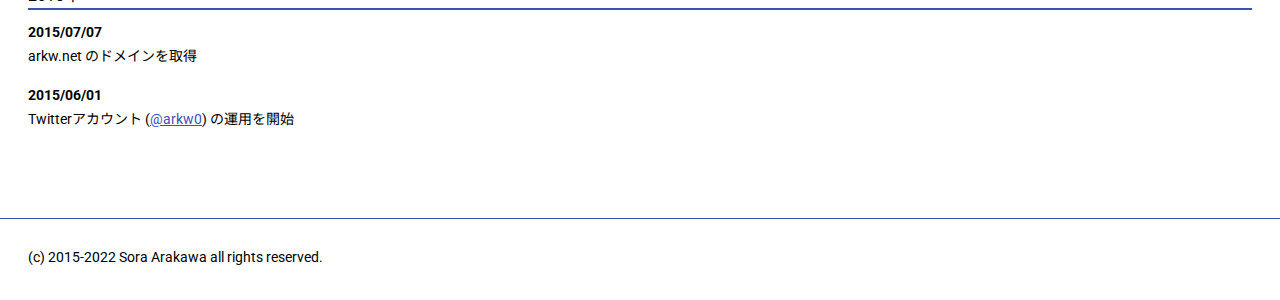
==== commit 2369d330: "トップページのデザインを一部変更" ====
--- a/history.html
+++ b/history.html
@@ -32,8 +32,21 @@
 
 				<h3>2022年</h3>
 				<p>
+					<b>2022/02/15</b><br>
+					トップページのデザインを一部変更<br>
+					トップページのプロフィールを更新
+				</p>
+				<p>
+					<b>2022/02/14</b><br>
+					Windows向けフリーソフトウェア「ショートタイムメモ」Ver.0.1.1を公開
+				</p>
+				<p>
 					<b>2022/02/09</b><br>
 					「Shiori Server」のページを更新
+				</p>
+				<p>
+					<b>2022/02/07</b><br>
+					Windows向けフリーソフトウェア「ショートタイムメモ」Ver.0.1を公開
 				</p>
 				<p>
 					<b>2022/02/03</b><br>
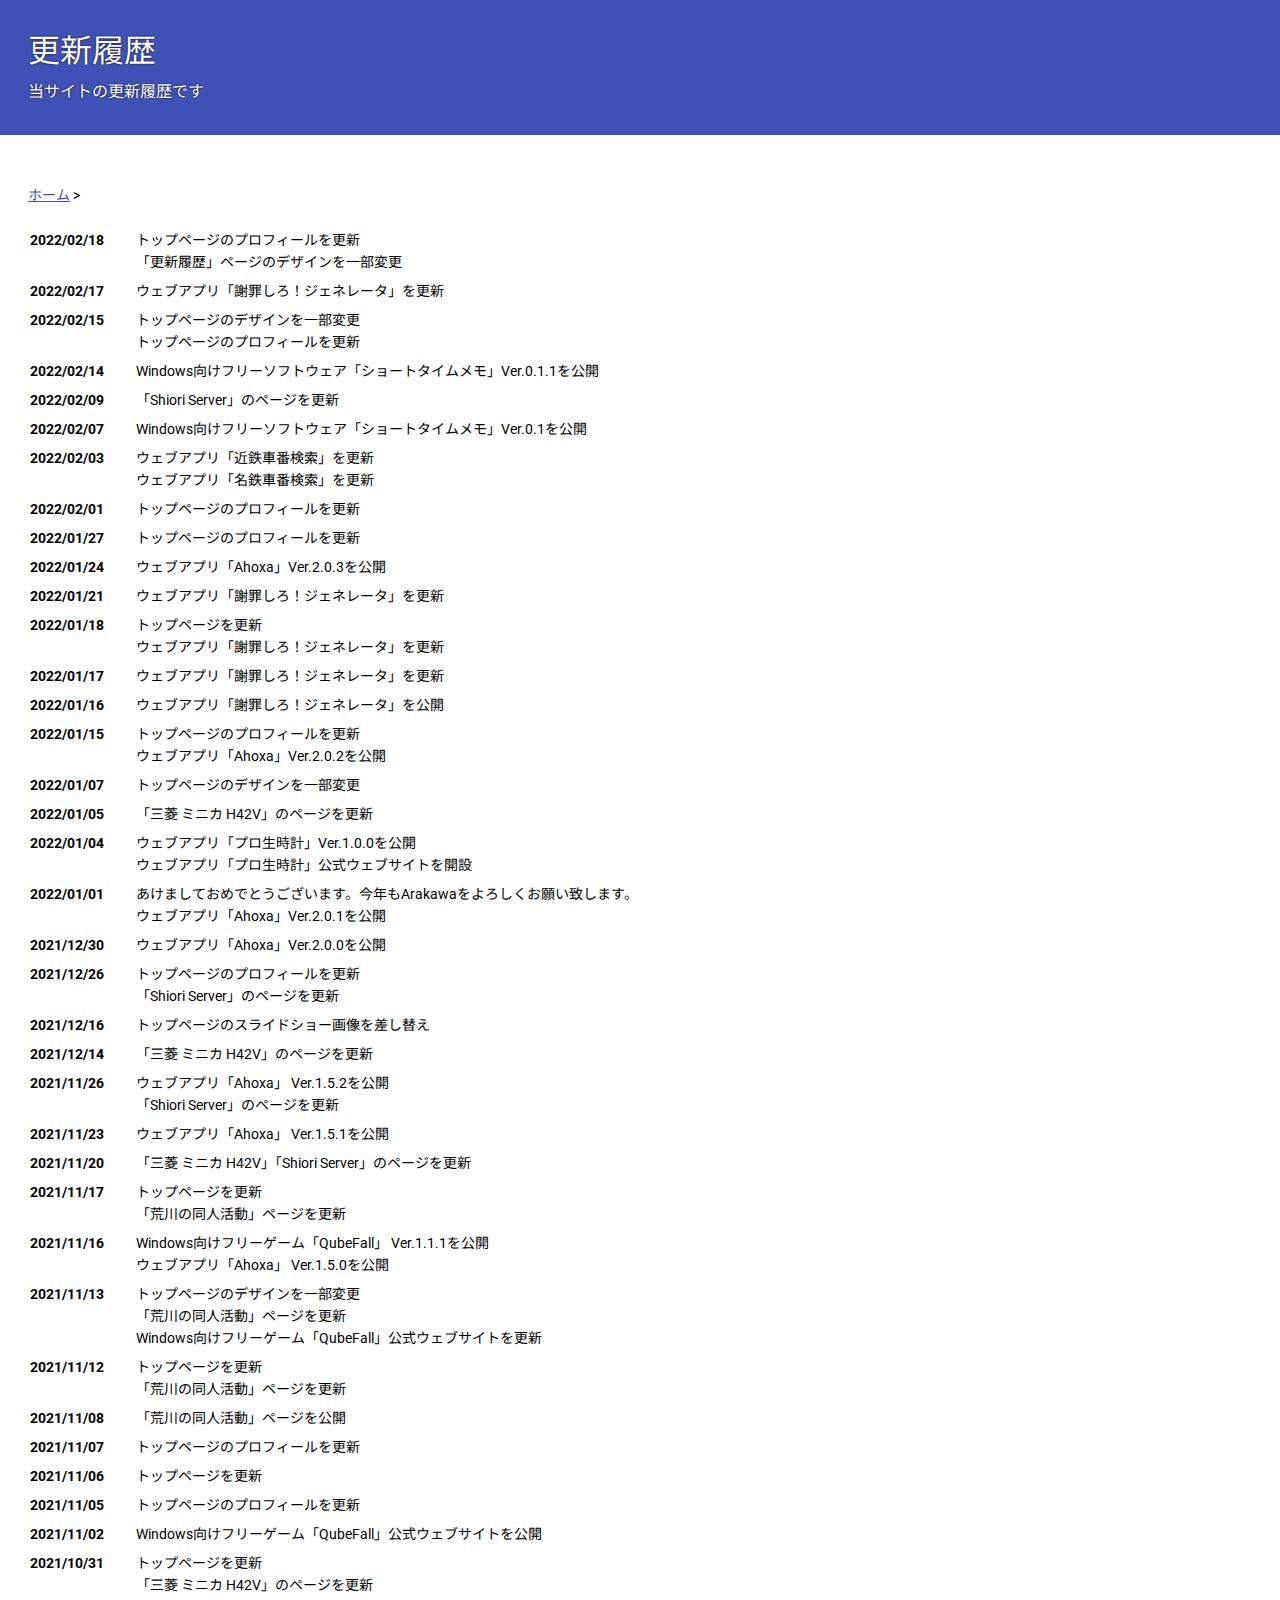
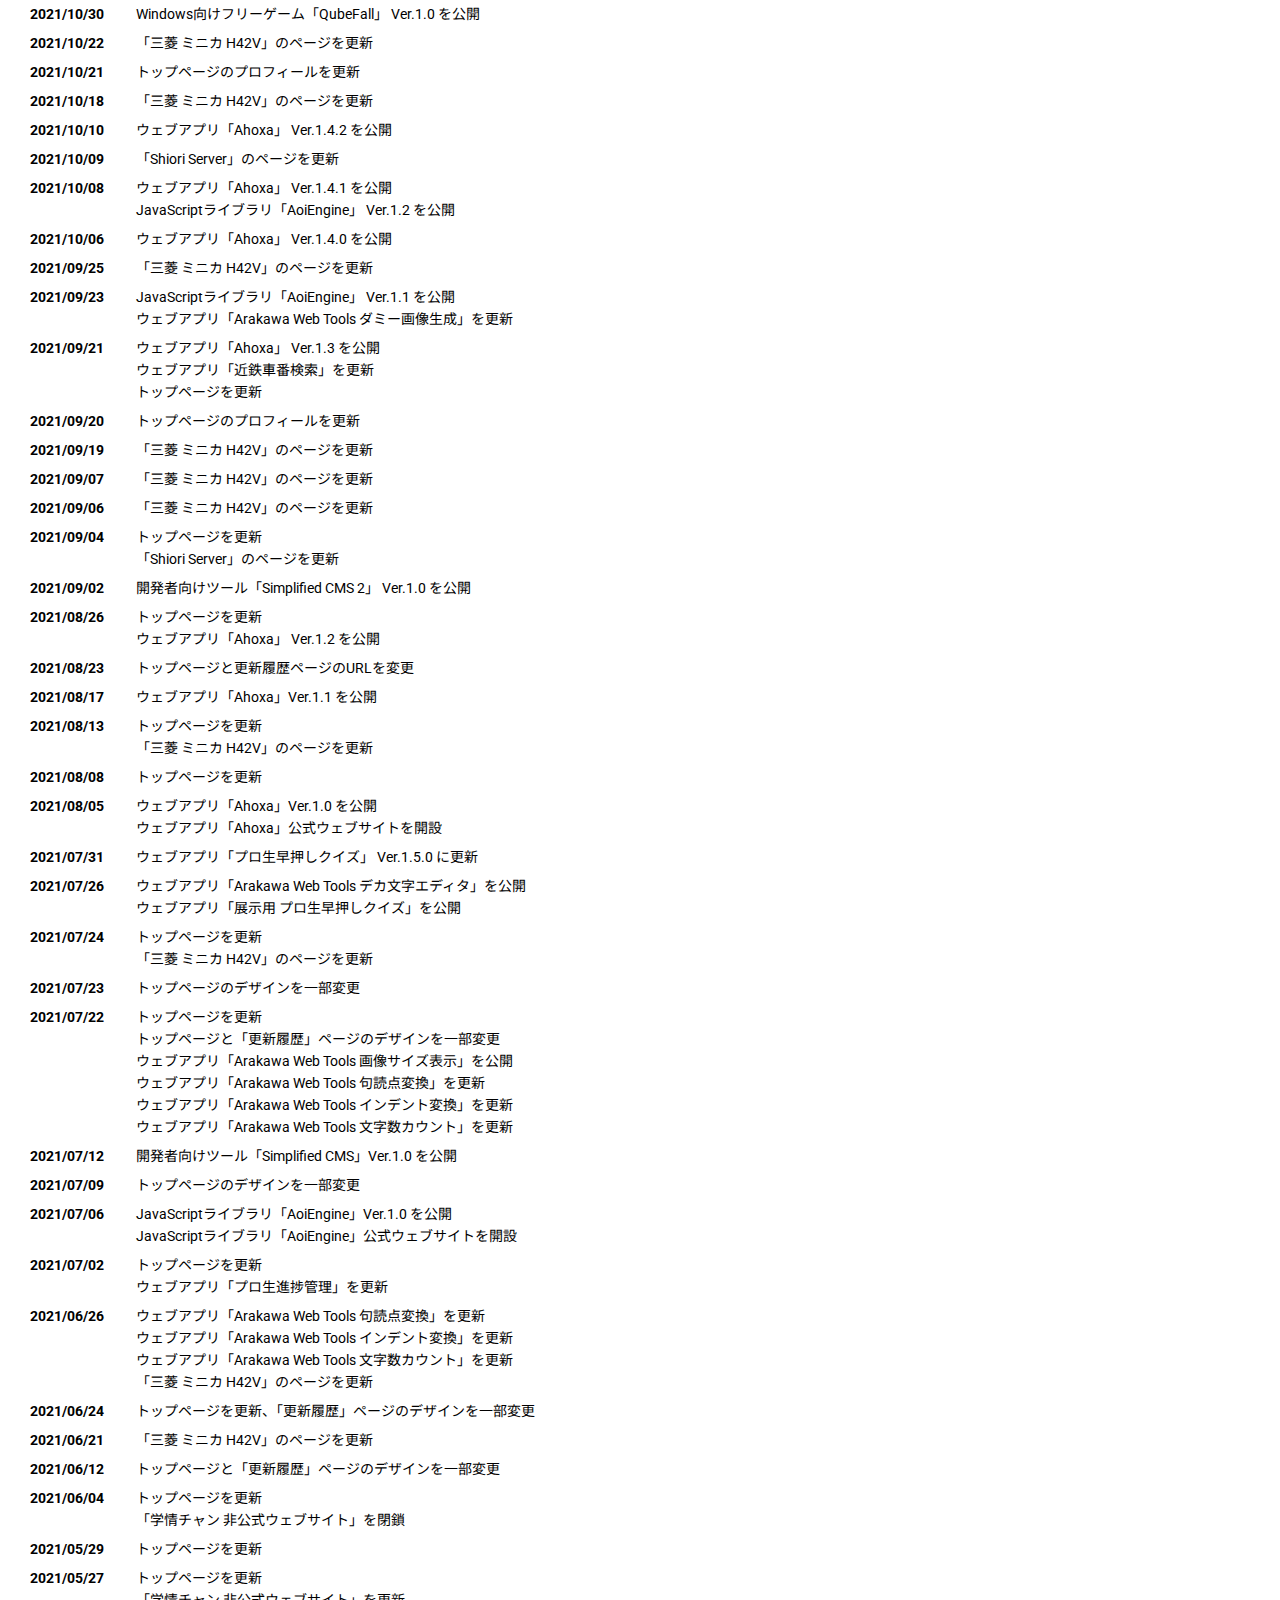
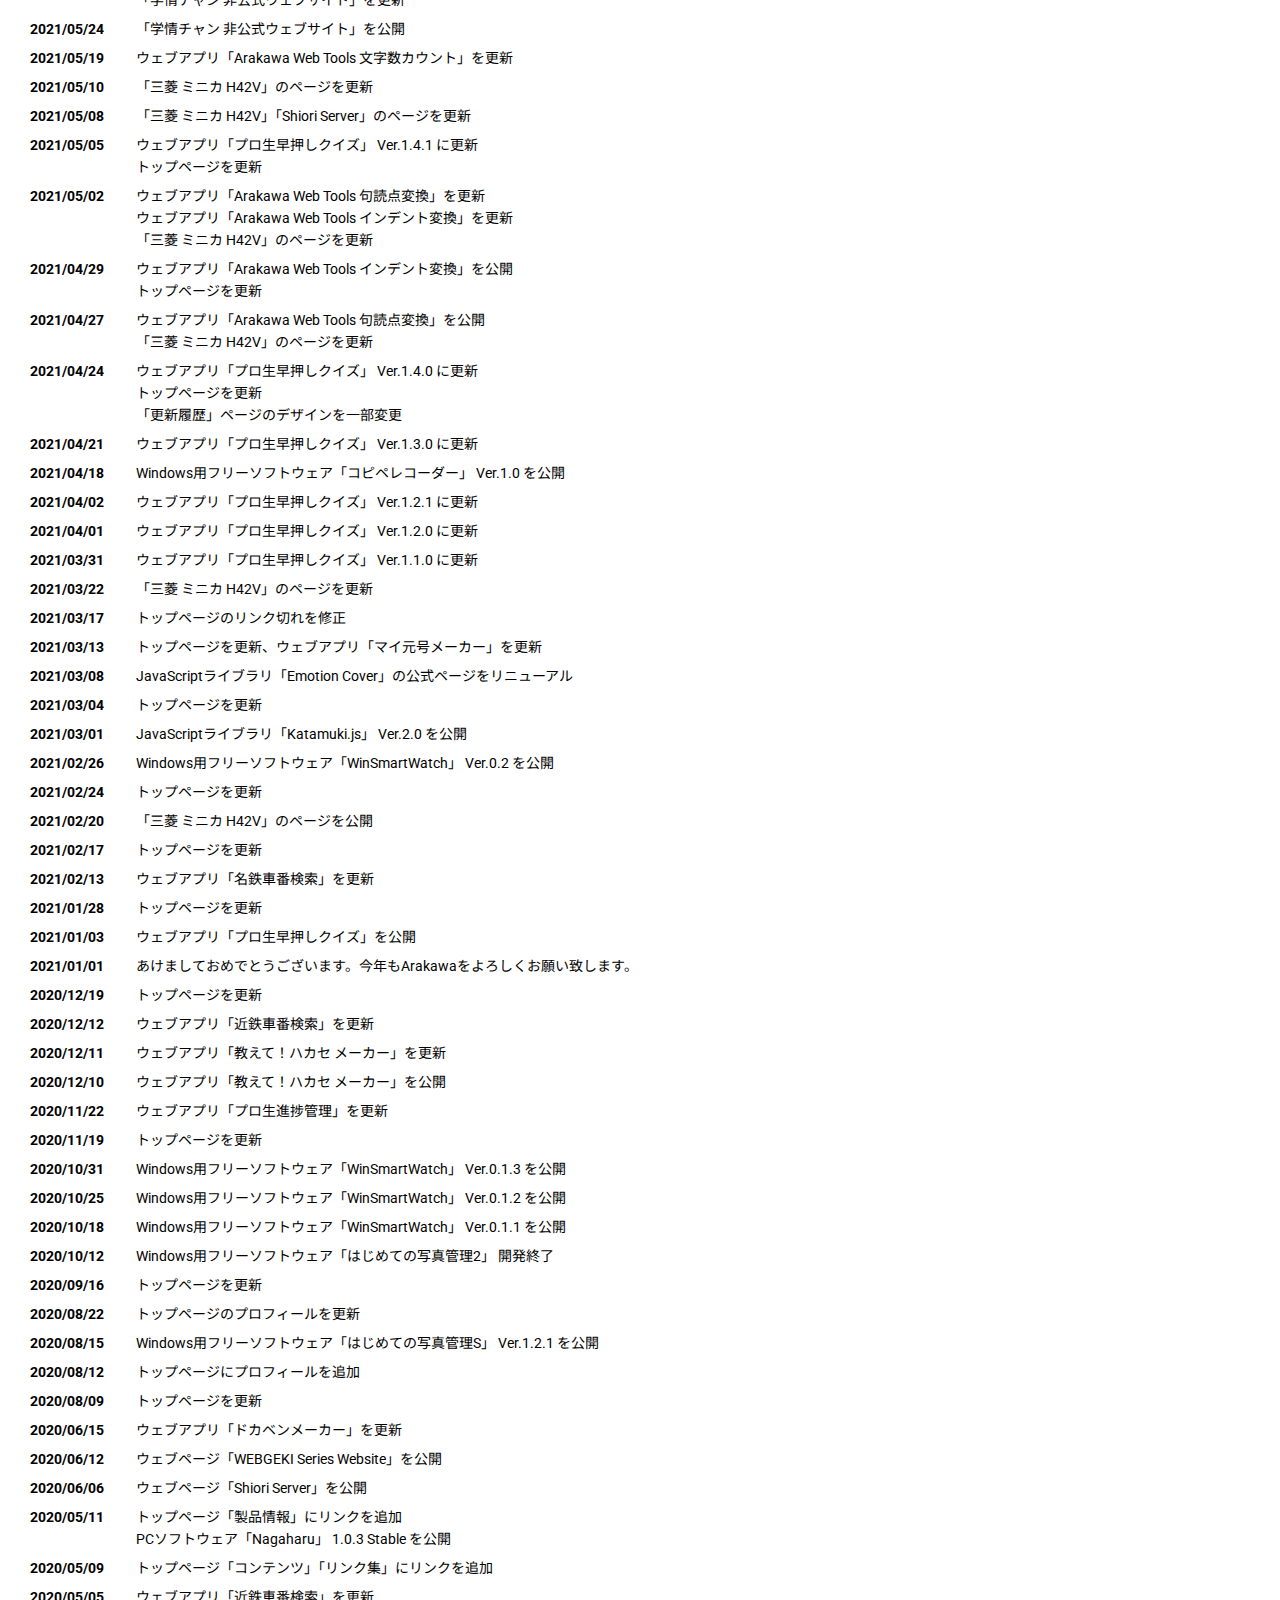
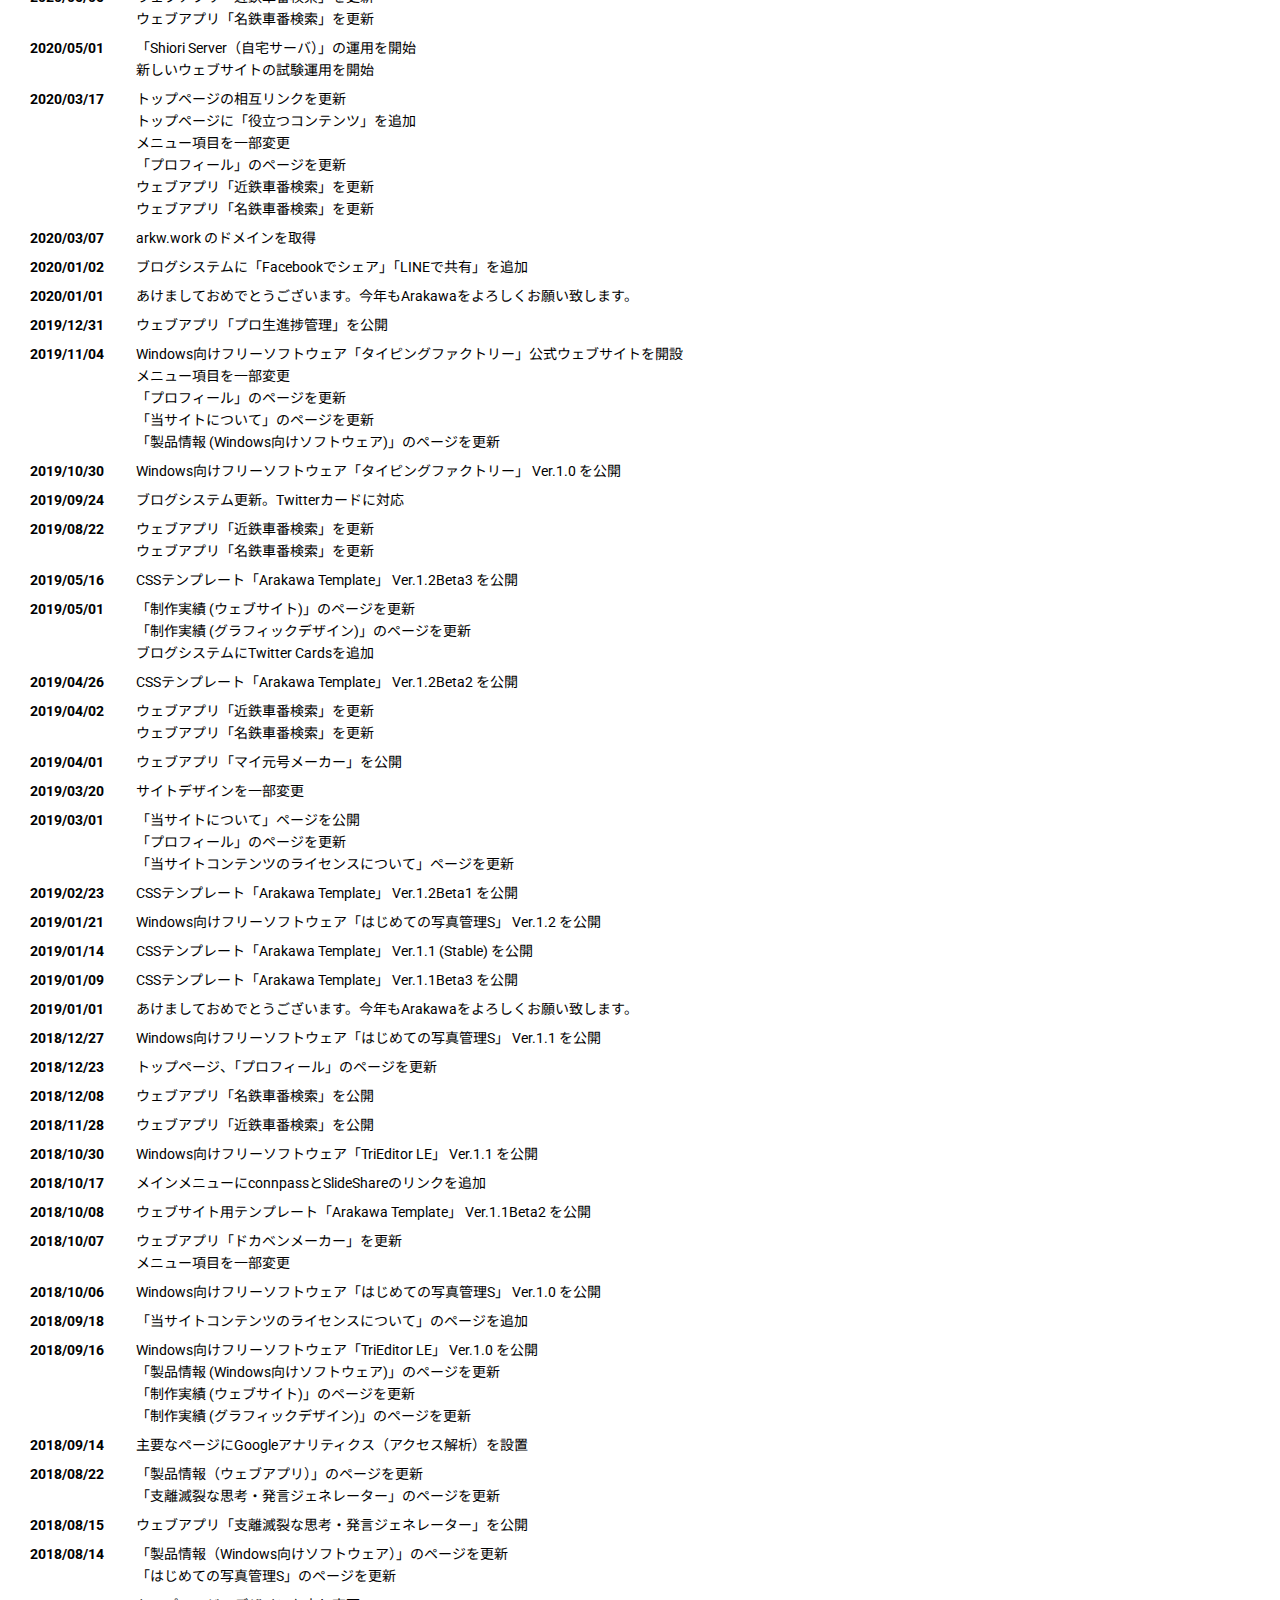
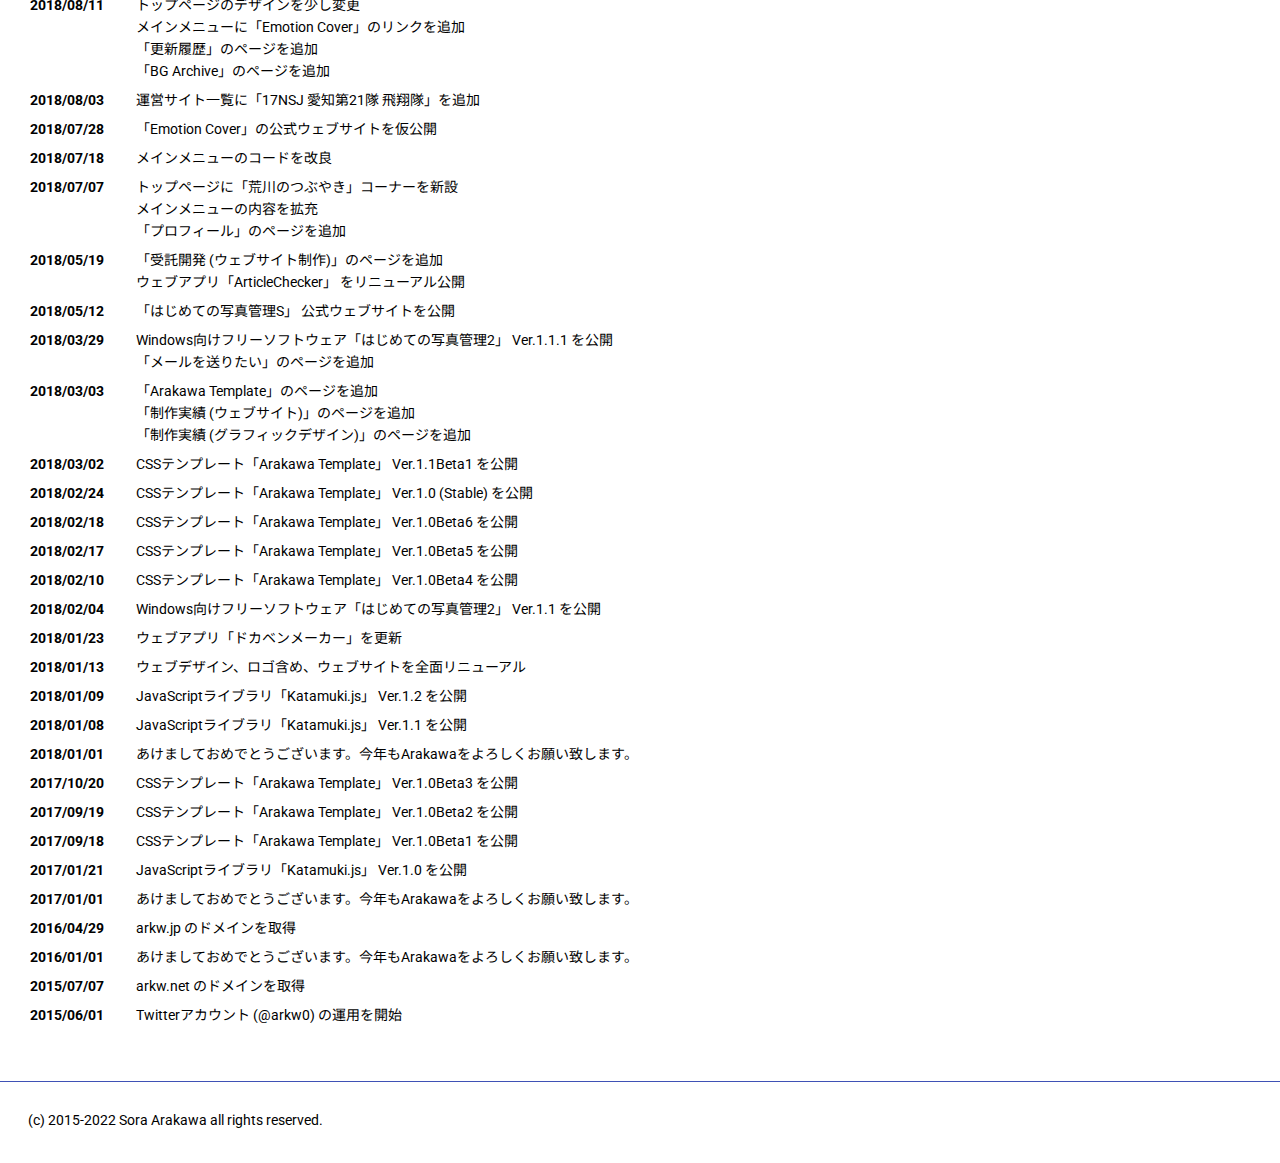
==== commit baf76223: "history.htmlの更新履歴を動的生成に変更" ====
--- a/history.html
+++ b/history.html
@@ -1,6 +1,9 @@
 <!DOCTYPE html>
 <html lang="ja">
 	<head>
+		<title>更新履歴 - Arakawa</title>
+		<meta charset="utf-8">
+		<meta name="viewport" content="width=device-width,user-scalable=no,maximum-scale=1">
 		<script async src="https://www.googletagmanager.com/gtag/js?id=UA-103554097-1"></script>
 		<script>
 			window.dataLayer = window.dataLayer || [];
@@ -8,9 +11,9 @@
 			gtag('js', new Date());
 			gtag('config', 'UA-103554097-1');
 		</script>
-		<title>更新履歴 - Arakawa</title>
-		<meta charset="utf-8">
-		<meta name="viewport" content="width=device-width,user-scalable=no,maximum-scale=1">
+		<script type="text/javascript" src="js/jquery.js"></script>
+		<script type="text/javascript" src="js/history.js"></script>
+		<script type="text/javascript" src="js/minipage.js"></script>
 		<link rel="preconnect" href="https://fonts.gstatic.com">
 		<link href="https://fonts.googleapis.com/css2?family=Noto+Sans+JP:wght@400;700&display=swap" rel="stylesheet">
 		<link href="https://fonts.googleapis.com/css2?family=Roboto:wght@400;700&display=swap" rel="stylesheet">
@@ -29,863 +32,7 @@
 
 			<div class="contents contents-history">
 				<a href="index.html">ホーム</a> &gt;<br>
-
-				<h3>2022年</h3>
-				<p>
-					<b>2022/02/15</b><br>
-					トップページのデザインを一部変更<br>
-					トップページのプロフィールを更新
-				</p>
-				<p>
-					<b>2022/02/14</b><br>
-					Windows向けフリーソフトウェア「ショートタイムメモ」Ver.0.1.1を公開
-				</p>
-				<p>
-					<b>2022/02/09</b><br>
-					「Shiori Server」のページを更新
-				</p>
-				<p>
-					<b>2022/02/07</b><br>
-					Windows向けフリーソフトウェア「ショートタイムメモ」Ver.0.1を公開
-				</p>
-				<p>
-					<b>2022/02/03</b><br>
-					ウェブアプリ「近鉄車番検索」を更新<br>
-					ウェブアプリ「名鉄車番検索」を更新
-				</p>
-				<p>
-					<b>2022/02/01</b><br>
-					トップページのプロフィールを更新
-				</p>
-				<p>
-					<b>2022/01/27</b><br>
-					トップページのプロフィールを更新
-				</p>
-				<p>
-					<b>2022/01/24</b><br>
-					ウェブアプリ「Ahoxa」Ver.2.0.3を公開
-				</p>
-				<p>
-					<b>2022/01/21</b><br>
-					ウェブアプリ「謝罪しろ！ジェネレータ」を更新
-				</p>
-				<p>
-					<b>2022/01/18</b><br>
-					トップページを更新<br>
-					ウェブアプリ「謝罪しろ！ジェネレータ」を更新
-				</p>
-				<p>
-					<b>2022/01/18</b><br>
-					トップページを更新<br>
-					ウェブアプリ「謝罪しろ！ジェネレータ」を更新
-				</p>
-				<p>
-					<b>2022/01/17</b><br>
-					ウェブアプリ「謝罪しろ！ジェネレータ」を更新
-				</p>
-				<p>
-					<b>2022/01/16</b><br>
-					ウェブアプリ「謝罪しろ！ジェネレータ」を公開
-				</p>
-				<p>
-					<b>2022/01/15</b><br>
-					トップページのプロフィールを更新<br>
-					ウェブアプリ「Ahoxa」Ver.2.0.2を公開
-				</p>
-				<p>
-					<b>2022/01/07</b><br>
-					トップページのデザインを一部変更
-				</p>
-				<p>
-					<b>2022/01/05</b><br>
-					「三菱 ミニカ H42V」のページを更新
-				</p>
-				<p>
-					<b>2022/01/04</b><br>
-					ウェブアプリ「プロ生時計」Ver.1.0.0を公開<br>
-					ウェブアプリ「プロ生時計」公式ウェブサイトを開設
-				</p>
-				<p>
-					<b>2022/01/01</b><br>
-					あけましておめでとうございます。今年もArakawaをよろしくお願い致します。<br>
-					ウェブアプリ「Ahoxa」Ver.2.0.1を公開
-				</p>
-				<br>
-
-				<h3>2021年</h3>
-				<p>
-					<b>2021/12/30</b><br>
-					ウェブアプリ「Ahoxa」Ver.2.0.0を公開
-				</p>
-				<p>
-					<b>2021/12/26</b><br>
-					トップページのプロフィールを更新<br>
-					「Shiori Server」のページを更新
-				</p>
-				<p>
-					<b>2021/12/16</b><br>
-					トップページのスライドショー画像を差し替え
-				</p>
-				<p>
-					<b>2021/12/14</b><br>
-					「三菱 ミニカ H42V」のページを更新
-				</p>
-				<p>
-					<b>2021/11/26</b><br>
-					ウェブアプリ「Ahoxa」 Ver.1.5.2を公開<br>
-					「Shiori Server」のページを更新
-				</p>
-				<p>
-					<b>2021/11/23</b><br>
-					ウェブアプリ「Ahoxa」 Ver.1.5.1を公開
-				</p>
-				<p>
-					<b>2021/11/20</b><br>
-					「三菱 ミニカ H42V」「Shiori Server」のページを更新
-				</p>
-				<p>
-					<b>2021/11/17</b><br>
-					トップページを更新<br>
-					「荒川の同人活動」ページを更新
-				</p>
-				<p>
-					<b>2021/11/16</b><br>
-					Windows向けフリーゲーム「QubeFall」 Ver.1.1.1を公開<br>
-					ウェブアプリ「Ahoxa」 Ver.1.5.0を公開
-				</p>
-				<p>
-					<b>2021/11/13</b><br>
-					トップページのデザインを一部変更<br>
-					「荒川の同人活動」ページを更新<br>
-					Windows向けフリーゲーム「QubeFall」公式ウェブサイトを更新
-				</p>
-				<p>
-					<b>2021/11/12</b><br>
-					トップページを更新<br>
-					「荒川の同人活動」ページを更新
-				</p>
-				<p>
-					<b>2021/11/08</b><br>
-					「荒川の同人活動」ページを公開
-				</p>
-				<p>
-					<b>2021/11/07</b><br>
-					トップページのプロフィールを更新
-				</p>
-				<p>
-					<b>2021/11/06</b><br>
-					トップページを更新
-				</p>
-				<p>
-					<b>2021/11/05</b><br>
-					トップページのプロフィールを更新
-				</p>
-				<p>
-					<b>2021/11/02</b><br>
-					Windows向けフリーゲーム「QubeFall」公式ウェブサイトを公開
-				</p>
-				<p>
-					<b>2021/10/31</b><br>
-					トップページを更新<br>
-					「三菱 ミニカ H42V」のページを更新
-				</p>
-				<p>
-					<b>2021/10/30</b><br>
-					Windows向けフリーゲーム「QubeFall」 Ver.1.0 を公開
-				</p>
-				<p>
-					<b>2021/10/22</b><br>
-					「三菱 ミニカ H42V」のページを更新
-				</p>
-				<p>
-					<b>2021/10/21</b><br>
-					トップページのプロフィールを更新
-				</p>
-				<p>
-					<b>2021/10/18</b><br>
-					「三菱 ミニカ H42V」のページを更新
-				</p>
-				<p>
-					<b>2021/10/10</b><br>
-					ウェブアプリ「Ahoxa」 Ver.1.4.2 を公開
-				</p>
-				<p>
-					<b>2021/10/09</b><br>
-					「Shiori Server」のページを更新
-				</p>
-				<p>
-					<b>2021/10/08</b><br>
-					ウェブアプリ「Ahoxa」 Ver.1.4.1 を公開<br>
-					JavaScriptライブラリ「AoiEngine」 Ver.1.2 を公開
-				</p>
-				<p>
-					<b>2021/10/06</b><br>
-					ウェブアプリ「Ahoxa」 Ver.1.4.0 を公開
-				</p>
-				<p>
-					<b>2021/09/25</b><br>
-					「三菱 ミニカ H42V」のページを更新
-				</p>
-				<p>
-					<b>2021/09/23</b><br>
-					JavaScriptライブラリ「AoiEngine」 Ver.1.1 を公開<br>
-					ウェブアプリ「Arakawa Web Tools ダミー画像生成」を更新
-				</p>
-				<p>
-					<b>2021/09/21</b><br>
-					ウェブアプリ「Ahoxa」 Ver.1.3 を公開<br>
-					ウェブアプリ「近鉄車番検索」を更新<br>
-					トップページを更新
-				</p>
-				<p>
-					<b>2021/09/20</b><br>
-					トップページのプロフィールを更新
-				</p>
-				<p>
-					<b>2021/09/19</b><br>
-					「三菱 ミニカ H42V」のページを更新
-				</p>
-				<p>
-					<b>2021/09/07</b><br>
-					「三菱 ミニカ H42V」のページを更新
-				</p>
-				<p>
-					<b>2021/09/06</b><br>
-					「三菱 ミニカ H42V」のページを更新
-				</p>
-				<p>
-					<b>2021/09/04</b><br>
-					トップページを更新<br>
-					「Shiori Server」のページを更新
-				</p>
-				<p>
-					<b>2021/09/02</b><br>
-					開発者向けツール「Simplified CMS 2」 Ver.1.0 を公開
-				</p>
-				<p>
-					<b>2021/08/26</b><br>
-					トップページを更新<br>
-					ウェブアプリ「Ahoxa」 Ver.1.2 を公開
-				</p>
-				<p>
-					<b>2021/08/23</b><br>
-					トップページと更新履歴ページのURLを変更
-				</p>
-				<p>
-					<b>2021/08/17</b><br>
-					ウェブアプリ「Ahoxa」Ver.1.1 を公開
-				</p>
-				<p>
-					<b>2021/08/13</b><br>
-					トップページを更新<br>
-					「三菱 ミニカ H42V」のページを更新
-				</p>
-				<p>
-					<b>2021/08/08</b><br>
-					トップページを更新
-				</p>
-				<p>
-					<b>2021/08/05</b><br>
-					ウェブアプリ「Ahoxa」Ver.1.0 を公開<br>
-					ウェブアプリ「Ahoxa」公式ウェブサイトを開設
-				</p>
-				<p>
-					<b>2021/07/31</b><br>
-					ウェブアプリ「プロ生早押しクイズ」 Ver.1.5.0 に更新
-				</p>
-				<p>
-					<b>2021/07/26</b><br>
-					ウェブアプリ「Arakawa Web Tools デカ文字エディタ」を公開<br>
-					ウェブアプリ「展示用 プロ生早押しクイズ」を公開
-				</p>
-				<p>
-					<b>2021/07/24</b><br>
-					トップページを更新<br>
-					「三菱 ミニカ H42V」のページを更新
-				</p>
-				<p>
-					<b>2021/07/23</b><br>
-					トップページのデザインを一部変更
-				</p>
-				<p>
-					<b>2021/07/22</b><br>
-					トップページを更新<br>
-					トップページと「更新履歴」ページのデザインを一部変更<br>
-					ウェブアプリ「Arakawa Web Tools 画像サイズ表示」を公開<br>
-					ウェブアプリ「Arakawa Web Tools 句読点変換」を更新<br>
-					ウェブアプリ「Arakawa Web Tools インデント変換」を更新<br>
-					ウェブアプリ「Arakawa Web Tools 文字数カウント」を更新
-				</p>
-				<p>
-					<b>2021/07/12</b><br>
-					開発者向けツール「Simplified CMS」Ver.1.0 を公開
-				</p>
-				<p>
-					<b>2021/07/09</b><br>
-					トップページのデザインを一部変更
-				</p>
-				<p>
-					<b>2021/07/06</b><br>
-					JavaScriptライブラリ「AoiEngine」Ver.1.0 を公開<br>
-					JavaScriptライブラリ「AoiEngine」公式ウェブサイトを開設
-				</p>
-				<p>
-					<b>2021/07/02</b><br>
-					トップページを更新<br>
-					ウェブアプリ「プロ生進捗管理」を更新
-				</p>
-				<p>
-					<b>2021/06/26</b><br>
-					ウェブアプリ「Arakawa Web Tools 句読点変換」を更新<br>
-					ウェブアプリ「Arakawa Web Tools インデント変換」を更新<br>
-					ウェブアプリ「Arakawa Web Tools 文字数カウント」を更新<br>
-					「三菱 ミニカ H42V」のページを更新
-				</p>
-				<p>
-					<b>2021/06/24</b><br>
-					トップページを更新、「更新履歴」ページのデザインを一部変更
-				</p>
-				<p>
-					<b>2021/06/21</b><br>
-					「三菱 ミニカ H42V」のページを更新
-				</p>
-				<p>
-					<b>2021/06/12</b><br>
-					トップページと「更新履歴」ページのデザインを一部変更
-				</p>
-				<p>
-					<b>2021/06/04</b><br>
-					トップページを更新<br>
-					「学情チャン 非公式ウェブサイト」を閉鎖
-				</p>
-				<p>
-					<b>2021/05/29</b><br>
-					トップページを更新
-				</p>
-				<p>
-					<b>2021/05/27</b><br>
-					トップページを更新<br>
-					「学情チャン 非公式ウェブサイト」を更新
-				</p>
-				<p>
-					<b>2021/05/24</b><br>
-					「学情チャン 非公式ウェブサイト」を公開
-				</p>
-				<p>
-					<b>2021/05/19</b><br>
-					ウェブアプリ「Arakawa Web Tools 文字数カウント」を更新
-				</p>
-				<p>
-					<b>2021/05/10</b><br>
-					「三菱 ミニカ H42V」のページを更新
-				</p>
-				<p>
-					<b>2021/05/08</b><br>
-					「三菱 ミニカ H42V」「Shiori Server」のページを更新
-				</p>
-				<p>
-					<b>2021/05/05</b><br>
-					ウェブアプリ「プロ生早押しクイズ」 Ver.1.4.1 に更新<br>
-					トップページを更新
-				</p>
-				<p>
-					<b>2021/05/02</b><br>
-					ウェブアプリ「Arakawa Web Tools 句読点変換」を更新<br>
-					ウェブアプリ「Arakawa Web Tools インデント変換」を更新<br>
-					「三菱 ミニカ H42V」のページを更新
-				</p>
-				<p>
-					<b>2021/04/29</b><br>
-					ウェブアプリ「Arakawa Web Tools インデント変換」を公開<br>
-					トップページを更新
-				</p>
-				<p>
-					<b>2021/04/27</b><br>
-					ウェブアプリ「Arakawa Web Tools 句読点変換」を公開<br>
-					「三菱 ミニカ H42V」のページを更新
-				</p>
-				<p>
-					<b>2021/04/24</b><br>
-					ウェブアプリ「プロ生早押しクイズ」 Ver.1.4.0 に更新<br>
-					トップページを更新<br>
-					「更新履歴」ページのデザインを一部変更
-				</p>
-				<p>
-					<b>2021/04/21</b><br>
-					ウェブアプリ「プロ生早押しクイズ」 Ver.1.3.0 に更新
-				</p>
-				<p>
-					<b>2021/04/18</b><br>
-					Windows用フリーソフトウェア「コピペレコーダー」 Ver.1.0 を公開
-				</p>
-				<p>
-					<b>2021/04/02</b><br>
-					ウェブアプリ「プロ生早押しクイズ」 Ver.1.2.1 に更新
-				</p>
-				<p>
-					<b>2021/04/01</b><br>
-					ウェブアプリ「プロ生早押しクイズ」 Ver.1.2.0 に更新
-				</p>
-				<p>
-					<b>2021/03/31</b><br>
-					ウェブアプリ「プロ生早押しクイズ」 Ver.1.1.0 に更新
-				</p>
-				<p>
-					<b>2021/03/22</b><br>
-					「三菱 ミニカ H42V」のページを更新
-				</p>
-				<p>
-					<b>2021/03/17</b><br>
-					トップページのリンク切れを修正
-				</p>
-				<p>
-					<b>2021/03/13</b><br>
-					トップページを更新、ウェブアプリ「マイ元号メーカー」を更新
-				</p>
-				<p>
-					<b>2021/03/08</b><br>
-					JavaScriptライブラリ「Emotion Cover」の公式ページをリニューアル
-				</p>
-				<p>
-					<b>2021/03/04</b><br>
-					トップページを更新
-				</p>
-				<p>
-					<b>2021/03/01</b><br>
-					JavaScriptライブラリ「Katamuki.js」 Ver.2.0 を公開
-				</p>
-				<p>
-					<b>2021/02/26</b><br>
-					Windows用フリーソフトウェア「WinSmartWatch」 Ver.0.2 を公開
-				</p>
-				<p>
-					<b>2021/02/24</b><br>
-					トップページを更新
-				</p>
-				<p>
-					<b>2021/02/20</b><br>
-					「三菱 ミニカ H42V」のページを公開
-				</p>
-				<p>
-					<b>2021/02/17</b><br>
-					トップページを更新
-				</p>
-				<p>
-					<b>2021/02/13</b><br>
-					ウェブアプリ「名鉄車番検索」を更新
-				</p>
-				<p>
-					<b>2021/01/28</b><br>
-					トップページを更新
-				</p>
-				<p>
-					<b>2021/01/03</b><br>
-					ウェブアプリ「プロ生早押しクイズ」を公開
-				</p>
-				<p>
-					<b>2021/01/01</b><br>
-					あけましておめでとうございます。今年もArakawaをよろしくお願い致します。
-				</p>
-				<br>
-
-				<h3>2020年</h3>
-				<p>
-					<b>2020/12/19</b><br>
-					トップページを更新
-				</p>
-				<p>
-					<b>2020/12/12</b><br>
-					ウェブアプリ「近鉄車番検索」を更新
-				</p>
-				<p>
-					<b>2020/12/11</b><br>
-					ウェブアプリ「教えて！ハカセ メーカー」を更新
-				</p>
-				<p>
-					<b>2020/12/10</b><br>
-					ウェブアプリ「教えて！ハカセ メーカー」を公開
-				</p>
-				<p>
-					<b>2020/11/22</b><br>
-					ウェブアプリ「プロ生進捗管理」を更新
-				</p>
-				<p>
-					<b>2020/11/19</b><br>
-					トップページを更新
-				</p>
-				<p>
-					<b>2020/10/31</b><br>
-					Windows用フリーソフトウェア「WinSmartWatch」 Ver.0.1.3 を公開
-				</p>
-				<p>
-					<b>2020/10/25</b><br>
-					Windows用フリーソフトウェア「WinSmartWatch」 Ver.0.1.2 を公開
-				</p>
-				<p>
-					<b>2020/10/18</b><br>
-					Windows用フリーソフトウェア「WinSmartWatch」 Ver.0.1.1 を公開
-				</p>
-				<p>
-					<b>2020/10/12</b><br>
-					Windows用フリーソフトウェア「はじめての写真管理2」 開発終了
-				</p>
-				<p>
-					<b>2020/09/16</b><br>
-					トップページを更新
-				</p>
-				<p>
-					<b>2020/08/22</b><br>
-					トップページのプロフィールを更新
-				</p>
-				<p>
-					<b>2020/08/15</b><br>
-					Windows用フリーソフトウェア「はじめての写真管理S」 Ver.1.2.1 を公開
-				</p>
-				<p>
-					<b>2020/08/12</b><br>
-					トップページにプロフィールを追加
-				</p>
-				<p>
-					<b>2020/08/09</b><br>
-					トップページを更新
-				</p>
-				<p>
-					<b>2020/06/15</b><br>
-					ウェブアプリ「ドカベンメーカー」を更新
-				</p>
-				<p>
-					<b>2020/06/12</b><br>
-					ウェブページ「WEBGEKI Series Website」を公開
-				</p>
-				<p>
-					<b>2020/06/06</b><br>
-					ウェブページ「Shiori Server」を公開
-				</p>
-				<p>
-					<b>2020/05/11</b><br>
-					トップページ「製品情報」にリンクを追加<br>
-					PCソフトウェア「Nagaharu」 1.0.3 Stable を公開
-				</p>
-				<p>
-					<b>2020/05/09</b><br>
-					トップページ「コンテンツ」「リンク集」にリンクを追加
-				</p>
-				<p>
-					<b>2020/05/05</b><br>
-					ウェブアプリ「近鉄車番検索」を更新<br>
-					ウェブアプリ「名鉄車番検索」を更新
-				</p>
-				<p>
-					<b>2020/05/01</b><br>
-					「Shiori Server（自宅サーバ）」の運用を開始<br>
-					新しいウェブサイトの試験運用を開始
-				</p>
-				<p>
-					<b>2020/03/17</b><br>
-					トップページの相互リンクを更新<br>
-					トップページに「役立つコンテンツ」を追加<br>
-					メニュー項目を一部変更<br>
-					「プロフィール」のページを更新<br>
-					ウェブアプリ「近鉄車番検索」を更新<br>
-					ウェブアプリ「名鉄車番検索」を更新
-				</p>
-				<p>
-					<b>2020/03/07</b><br>
-					arkw.work のドメインを取得
-				</p>
-				<p>
-					<b>2020/01/02</b><br>
-					ブログシステムに「Facebookでシェア」「LINEで共有」を追加
-				</p>
-				<p>
-					<b>2020/01/01</b><br>
-					あけましておめでとうございます。今年もArakawaをよろしくお願い致します。
-				</p>
-				<br>
-
-				<h3>2019年</h3>
-				<p>
-					<b>2019/12/31</b><br>
-					ウェブアプリ「プロ生進捗管理」を公開
-				</p>
-				<p>
-					<b>2019/11/04</b><br>
-					Windows向けフリーソフトウェア「タイピングファクトリー」公式ウェブサイトを開設<br>
-					メニュー項目を一部変更<br>
-					「プロフィール」のページを更新<br>
-					「当サイトについて」のページを更新<br>
-					「製品情報 (Windows向けソフトウェア)」のページを更新
-				</p>
-				<p>
-					<b>2019/10/30</b><br>
-					Windows向けフリーソフトウェア「タイピングファクトリー」 Ver.1.0 を公開
-				</p>
-				<p>
-					<b>2019/09/24</b><br>
-					ブログシステム更新。Twitterカードに対応
-				</p>
-				<p>
-					<b>2019/08/22</b><br>
-					ウェブアプリ「近鉄車番検索」を更新<br>
-					ウェブアプリ「名鉄車番検索」を更新
-				</p>
-				<p>
-					<b>2019/05/16</b><br>
-					CSSテンプレート「Arakawa Template」 Ver.1.2Beta3 を公開
-				</p>
-				<p>
-					<b>2019/05/01</b><br>
-					「制作実績 (ウェブサイト)」のページを更新<br>
-					「制作実績 (グラフィックデザイン)」のページを更新<br>
-					ブログシステムにTwitter Cardsを追加
-				</p>
-				<p>
-					<b>2019/04/26</b><br>
-					CSSテンプレート「Arakawa Template」 Ver.1.2Beta2 を公開
-				</p>
-				<p>
-					<b>2019/04/02</b><br>
-					ウェブアプリ「近鉄車番検索」を更新<br>
-					ウェブアプリ「名鉄車番検索」を更新
-				</p>
-				<p>
-					<b>2019/04/01</b><br>
-					ウェブアプリ「マイ元号メーカー」を公開
-				</p>
-				<p>
-					<b>2019/03/20</b><br>
-					サイトデザインを一部変更
-				</p>
-				<p>
-					<b>2019/03/01</b><br>
-					「当サイトについて」ページを公開<br>
-					「プロフィール」のページを更新<br>
-					「当サイトコンテンツのライセンスについて」ページを更新
-				</p>
-				<p>
-					<b>2019/02/23</b><br>
-					CSSテンプレート「Arakawa Template」 Ver.1.2Beta1 を公開
-				</p>
-				<p>
-					<b>2019/01/21</b><br>
-					Windows向けフリーソフトウェア「はじめての写真管理S」 Ver.1.2 を公開
-				</p>
-				<p>
-					<b>2019/01/14</b><br>
-					CSSテンプレート「Arakawa Template」 Ver.1.1 (Stable) を公開
-				</p>
-				<p>
-					<b>2019/01/09</b><br>
-					CSSテンプレート「Arakawa Template」 Ver.1.1Beta3 を公開
-				</p>
-				<p>
-					<b>2019/01/01</b><br>
-					あけましておめでとうございます。今年もArakawaをよろしくお願い致します。
-				</p>
-				<br>
-
-				<h3>2018年</h3>
-				<p>
-					<b>2018/12/27</b><br>
-					Windows向けフリーソフトウェア「はじめての写真管理S」 Ver.1.1 を公開
-				</p>
-				<p>
-					<b>2018/12/23</b><br>
-					トップページ、「プロフィール」のページを更新
-				</p>
-				<p>
-					<b>2018/12/08</b><br>
-					ウェブアプリ「名鉄車番検索」を公開
-				</p>
-				<p>
-					<b>2018/11/28</b><br>
-					ウェブアプリ「近鉄車番検索」を公開
-				</p>
-				<p>
-					<b>2018/10/30</b><br>
-					Windows向けフリーソフトウェア「TriEditor LE」 Ver.1.1 を公開
-				</p>
-				<p>
-					<b>2018/10/17</b><br>
-					メインメニューにconnpassとSlideShareのリンクを追加
-				</p>
-				<p>
-					<b>2018/10/08</b><br>
-					ウェブサイト用テンプレート「Arakawa Template」 Ver.1.1Beta2 を公開
-				</p>
-				<p>
-					<b>2018/10/07</b><br>
-					ウェブアプリ「ドカベンメーカー」を更新<br>
-					メニュー項目を一部変更
-				</p>
-				<p>
-					<b>2018/10/06</b><br>
-					Windows向けフリーソフトウェア「はじめての写真管理S」 Ver.1.0 を公開
-				</p>
-				<p>
-					<b>2018/09/18</b><br>
-					「当サイトコンテンツのライセンスについて」のページを追加
-				</p>
-				<p>
-					<b>2018/09/16</b><br>
-					Windows向けフリーソフトウェア「TriEditor LE」 Ver.1.0 を公開<br>
-					「製品情報 (Windows向けソフトウェア)」のページを更新<br>
-					「制作実績 (ウェブサイト)」のページを更新<br>
-					「制作実績 (グラフィックデザイン)」のページを更新
-				</p>
-				<p>
-					<b>2018/09/14</b><br>
-					主要なページにGoogleアナリティクス（アクセス解析）を設置
-				</p>
-				<p>
-					<b>2018/08/22</b><br>
-					「製品情報（ウェブアプリ）」のページを更新<br>
-					「支離滅裂な思考・発言ジェネレーター」のページを更新
-				</p>
-				<p>
-					<b>2018/08/15</b><br>
-					ウェブアプリ「支離滅裂な思考・発言ジェネレーター」を公開
-				</p>
-				<p>
-					<b>2018/08/14</b><br>
-					「製品情報（Windows向けソフトウェア）」のページを更新<br>
-					「はじめての写真管理S」のページを更新
-				</p>
-				<p>
-					<b>2018/08/11</b><br>
-					トップページのデザインを少し変更<br>
-					メインメニューに「Emotion Cover」のリンクを追加<br>
-					「更新履歴」のページを追加<br>
-					「BG Archive」のページを追加
-				</p>
-				<p>
-					<b>2018/08/03</b><br>
-					運営サイト一覧に「17NSJ 愛知第21隊 飛翔隊」を追加
-				</p>
-				<p>
-					<b>2018/07/28</b><br>
-					「Emotion Cover」の公式ウェブサイトを仮公開
-				</p>
-				<p>
-					<b>2018/07/18</b><br>
-					メインメニューのコードを改良
-				</p>
-				<p>
-					<b>2018/07/07</b><br>
-					トップページに「荒川のつぶやき」コーナーを新設<br>
-					メインメニューの内容を拡充<br>
-					「プロフィール」のページを追加
-				</p>
-				<p>
-					<b>2018/05/19</b><br>
-					「受託開発 (ウェブサイト制作)」のページを追加<br>
-					ウェブアプリ「ArticleChecker」 をリニューアル公開
-				</p>
-				<p>
-					<b>2018/05/12</b><br>
-					「はじめての写真管理S」 公式ウェブサイトを公開
-				</p>
-				<p>
-					<b>2018/03/29</b><br>
-					Windows向けフリーソフトウェア「はじめての写真管理2」 Ver.1.1.1 を公開<br>
-					「メールを送りたい」のページを追加
-				</p>
-				<p>
-					<b>2018/03/03</b><br>
-					「Arakawa Template」のページを追加<br>
-					「制作実績 (ウェブサイト)」のページを追加<br>
-					「制作実績 (グラフィックデザイン)」のページを追加
-				</p>
-				<p>
-					<b>2018/03/02</b><br>
-					CSSテンプレート「Arakawa Template」 Ver.1.1Beta1 を公開
-				</p>
-				<p>
-					<b>2018/02/24</b><br>
-					CSSテンプレート「Arakawa Template」 Ver.1.0 (Stable) を公開
-				</p>
-				<p>
-					<b>2018/02/18</b><br>
-					CSSテンプレート「Arakawa Template」 Ver.1.0Beta6 を公開
-				</p>
-				<p>
-					<b>2018/02/17</b><br>
-					CSSテンプレート「Arakawa Template」 Ver.1.0Beta5 を公開
-				</p>
-				<p>
-					<b>2018/02/10</b><br>
-					CSSテンプレート「Arakawa Template」 Ver.1.0Beta4 を公開
-				</p>
-				<p>
-					<b>2018/02/04</b><br>
-					Windows向けフリーソフトウェア「はじめての写真管理2」 Ver.1.1 を公開
-				</p>
-				<p>
-					<b>2018/01/23</b><br>
-					ウェブアプリ「ドカベンメーカー」を更新
-				</p>
-				<p>
-					<b>2018/01/13</b><br>
-					ウェブデザイン、ロゴ含め、ウェブサイトを全面リニューアル
-				</p>
-				<p>
-					<b>2018/01/09</b><br>
-					JavaScriptライブラリ「Katamuki.js」 Ver.1.2 を公開
-				</p>
-				<p>
-					<b>2018/01/08</b><br>
-					JavaScriptライブラリ「Katamuki.js」 Ver.1.1 を公開
-				</p>
-				<p>
-					<b>2018/01/01</b><br>
-					あけましておめでとうございます。今年もArakawaをよろしくお願い致します。
-				</p>
-				<br>
-
-				<h3>2017年</h3>
-				<p>
-					<b>2017/10/20</b><br>
-					CSSテンプレート「Arakawa Template」 Ver.1.0Beta3 を公開
-				</p>
-				<p>
-					<b>2017/09/19</b><br>
-					CSSテンプレート「Arakawa Template」 Ver.1.0Beta2 を公開
-				</p>
-				<p>
-					<b>2017/09/18</b><br>
-					CSSテンプレート「Arakawa Template」 Ver.1.0Beta1 を公開
-				</p>
-				<p>
-					<b>2017/01/21</b><br>
-					JavaScriptライブラリ「Katamuki.js」 Ver.1.0 を公開
-				</p>
-				<p>
-					<b>2017/01/01</b><br>
-					あけましておめでとうございます。今年もArakawaをよろしくお願い致します。
-				</p>
-				<br>
-
-				<h3>2016年</h3>
-				<p>
-					<b>2016/04/29</b><br>
-					arkw.jp のドメインを取得
-				</p>
-				<p>
-					<b>2016/01/01</b><br>
-					あけましておめでとうございます。今年もArakawaをよろしくお願い致します。
-				</p>
-				<br>
-
-				<h3>2015年</h3>
-				<p>
-					<b>2015/07/07</b><br>
-					arkw.net のドメインを取得
-				</p>
-				<p>
-					<b>2015/06/01</b><br>
-					Twitterアカウント (<a href="https://twitter.com/arkw0" target="blank">@arkw0</a>) の運用を開始
-				</p>
-				<br>
+				<div id="update_information"></div>
 			</div>
 
 			<div class="footer">
--- a/css/minipage.css
+++ b/css/minipage.css
@@ -111,6 +111,17 @@
   margin-bottom: 15px;
 }
 
+.contents-history th {
+  padding-right: 30px;
+  line-height: 22px;
+  vertical-align: top;
+}
+
+.contents-history td {
+  padding-bottom: 5px;
+  line-height: 22px;
+}
+
 .contents-icon {
   margin-top: 30px;
 }
@@ -132,4 +143,8 @@
   font-size: 14px;
   font-weight: bold;
 }
+
+#update_information {
+  margin-top: 20px;
+}
 /*# sourceMappingURL=minipage.css.map */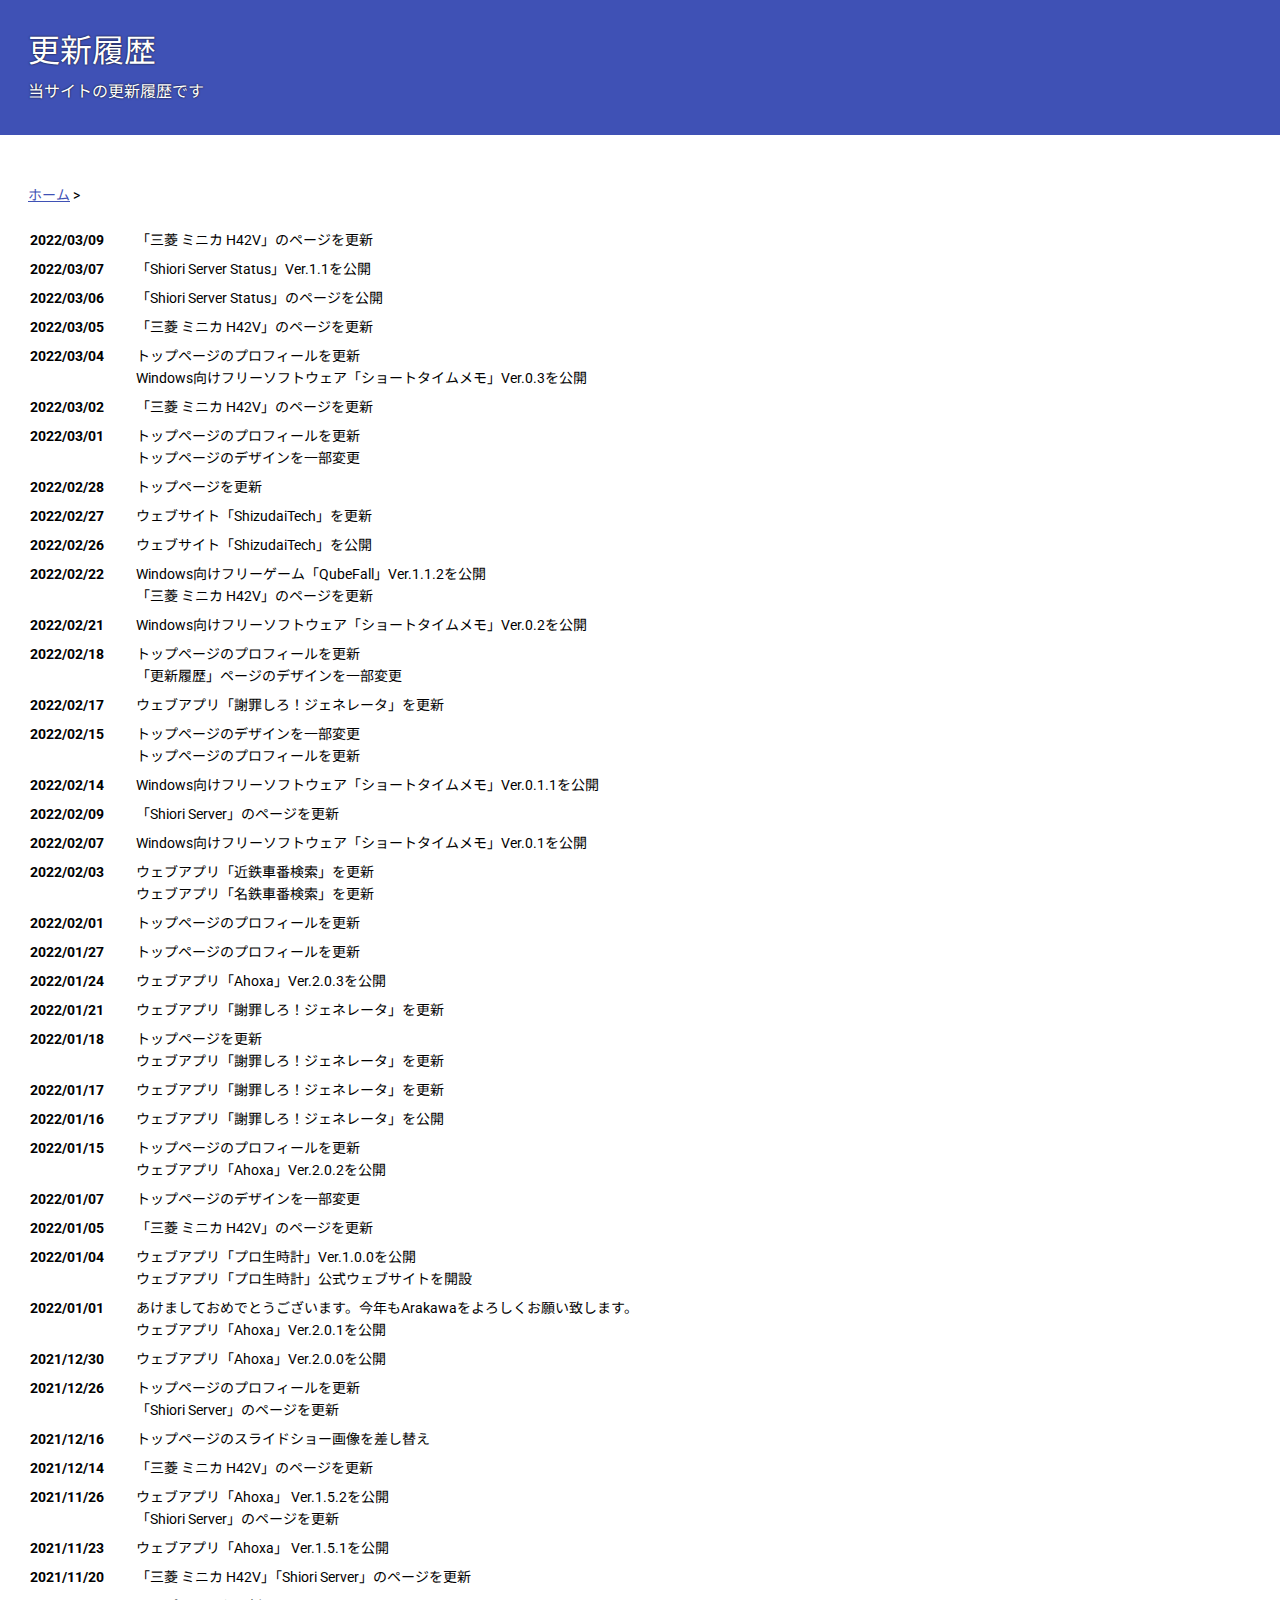
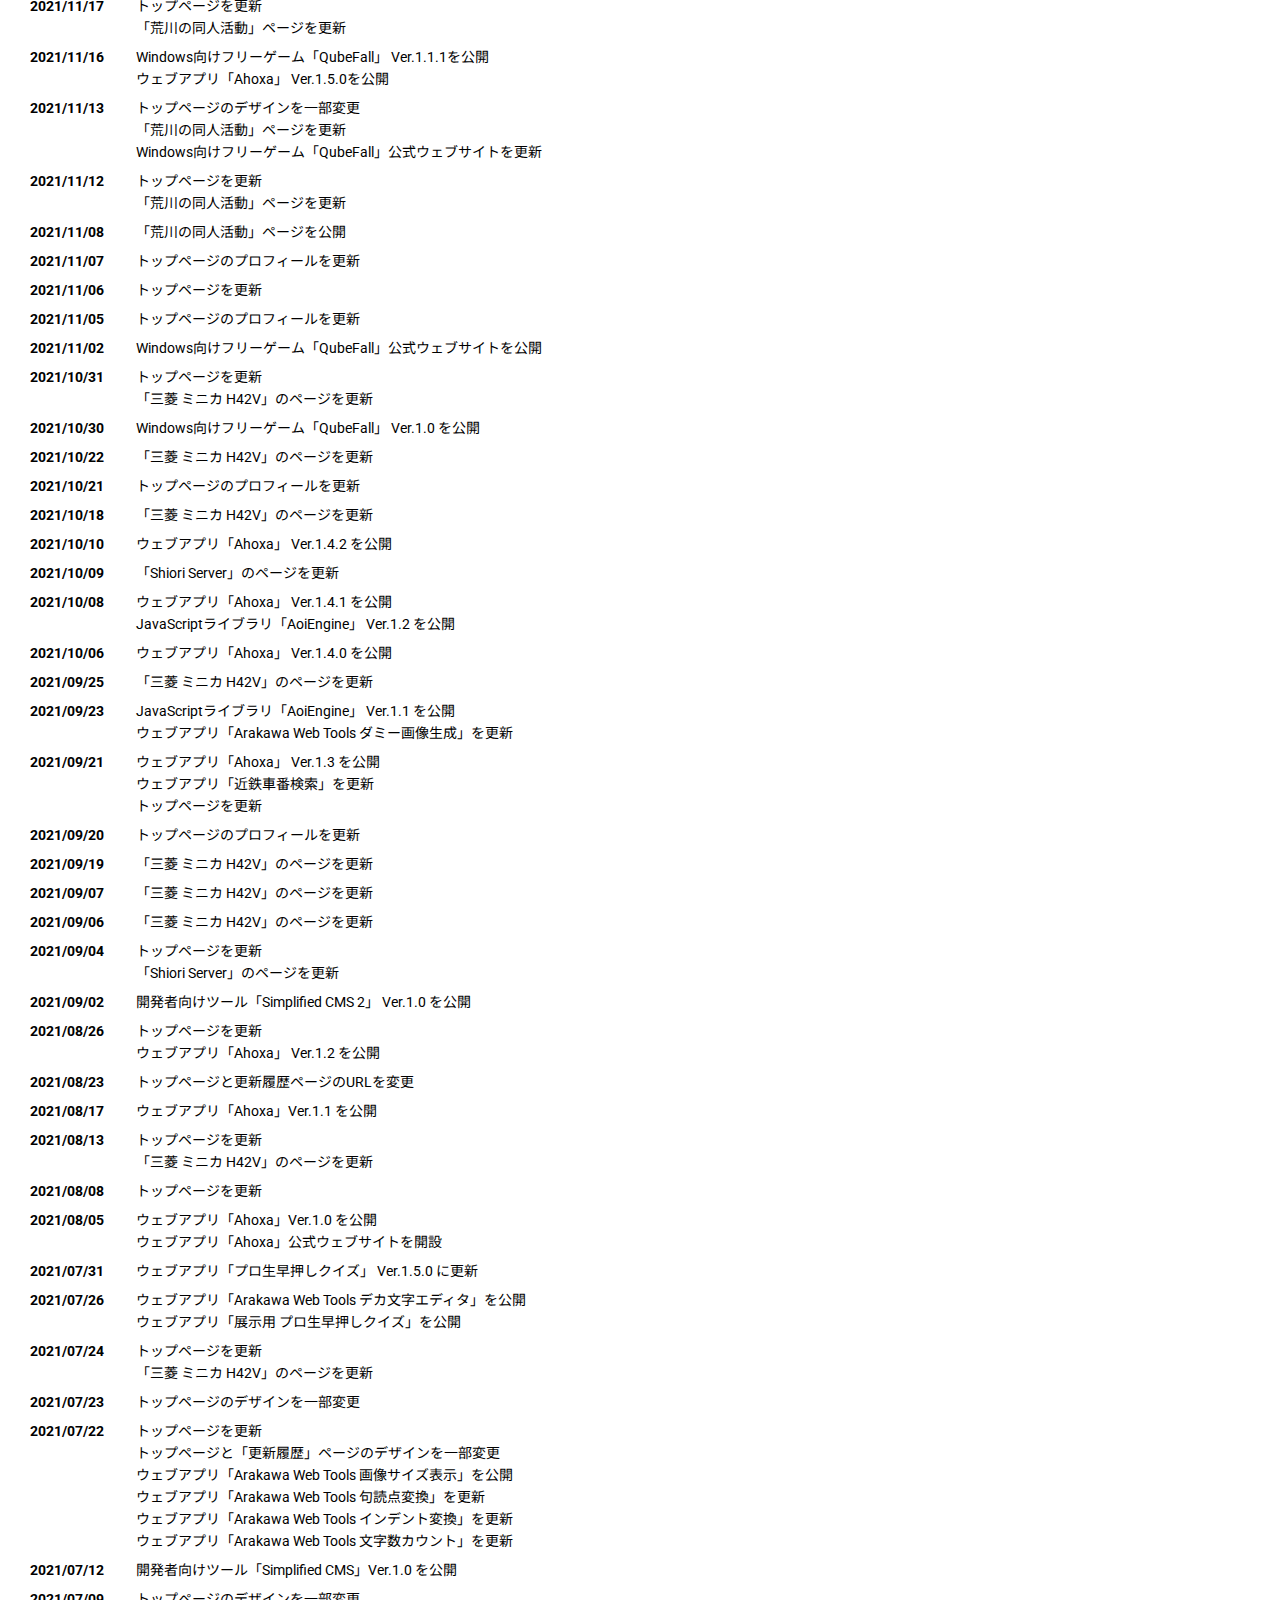
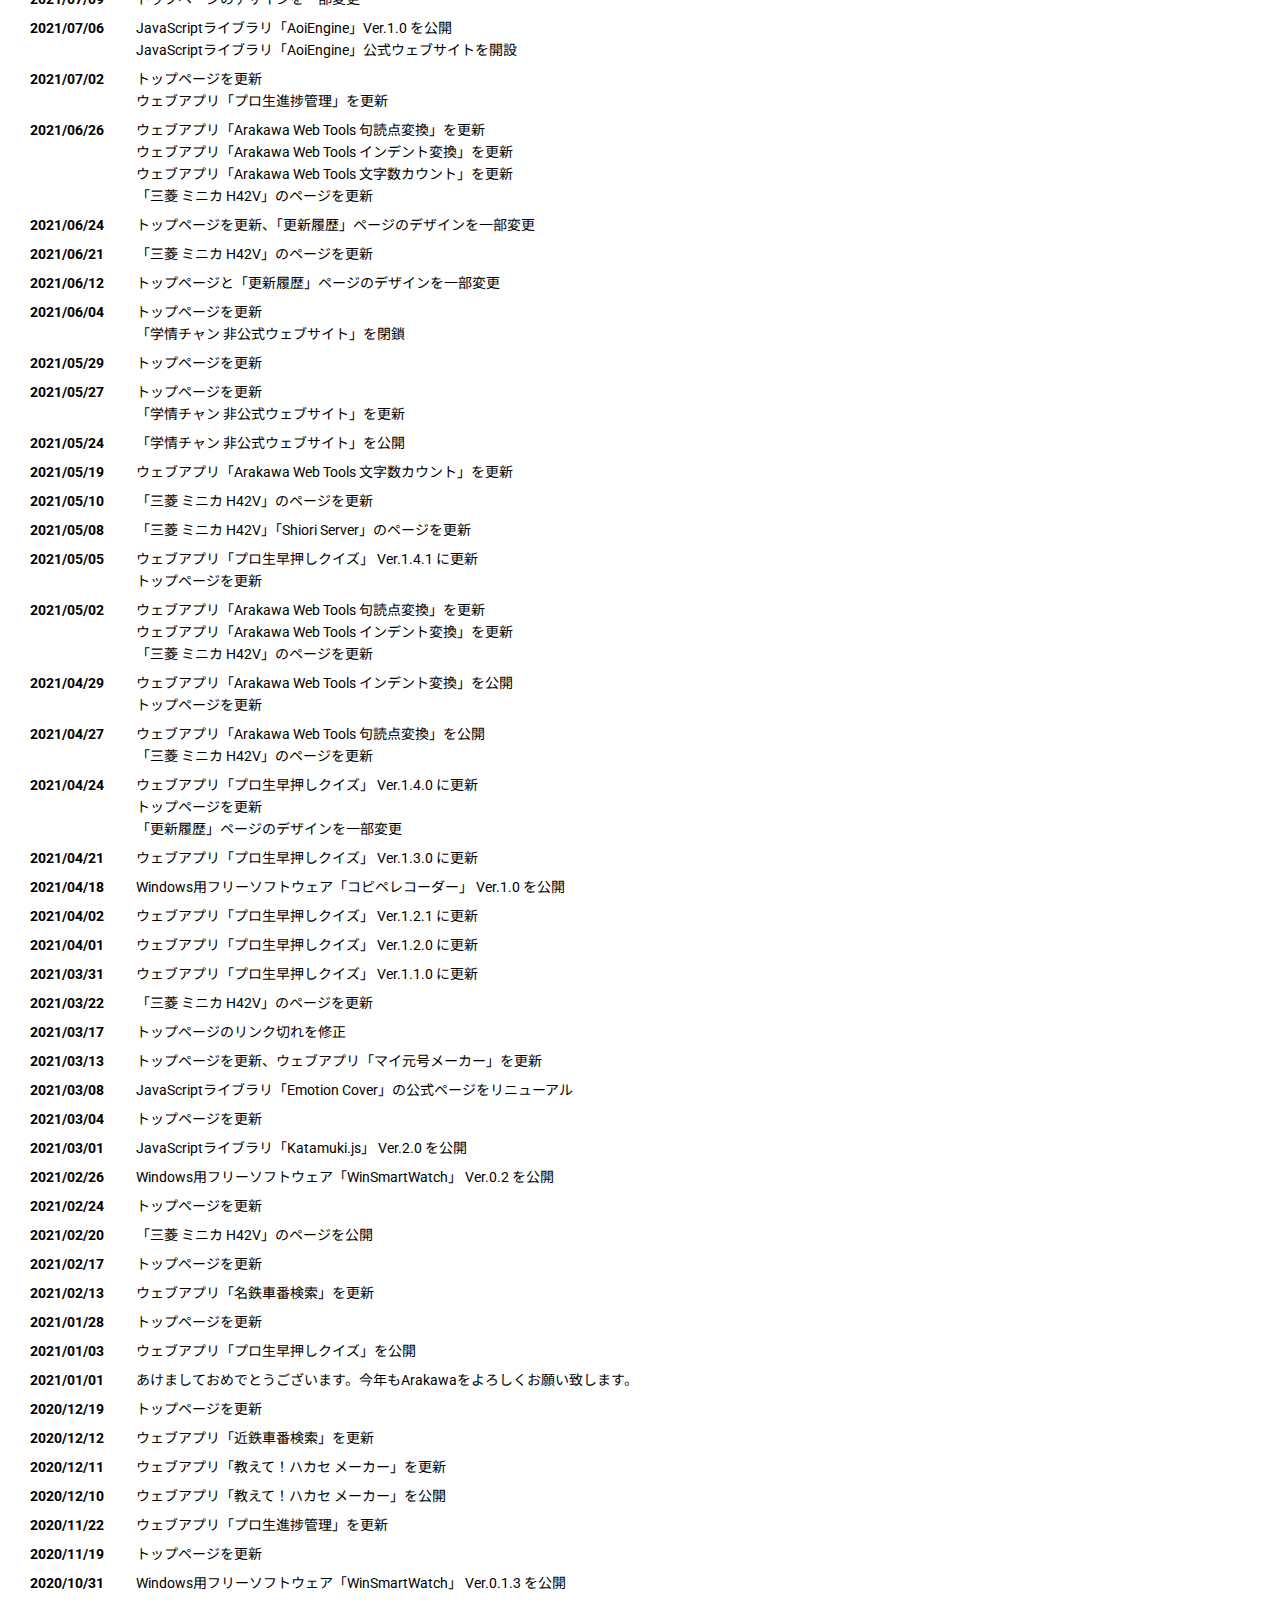
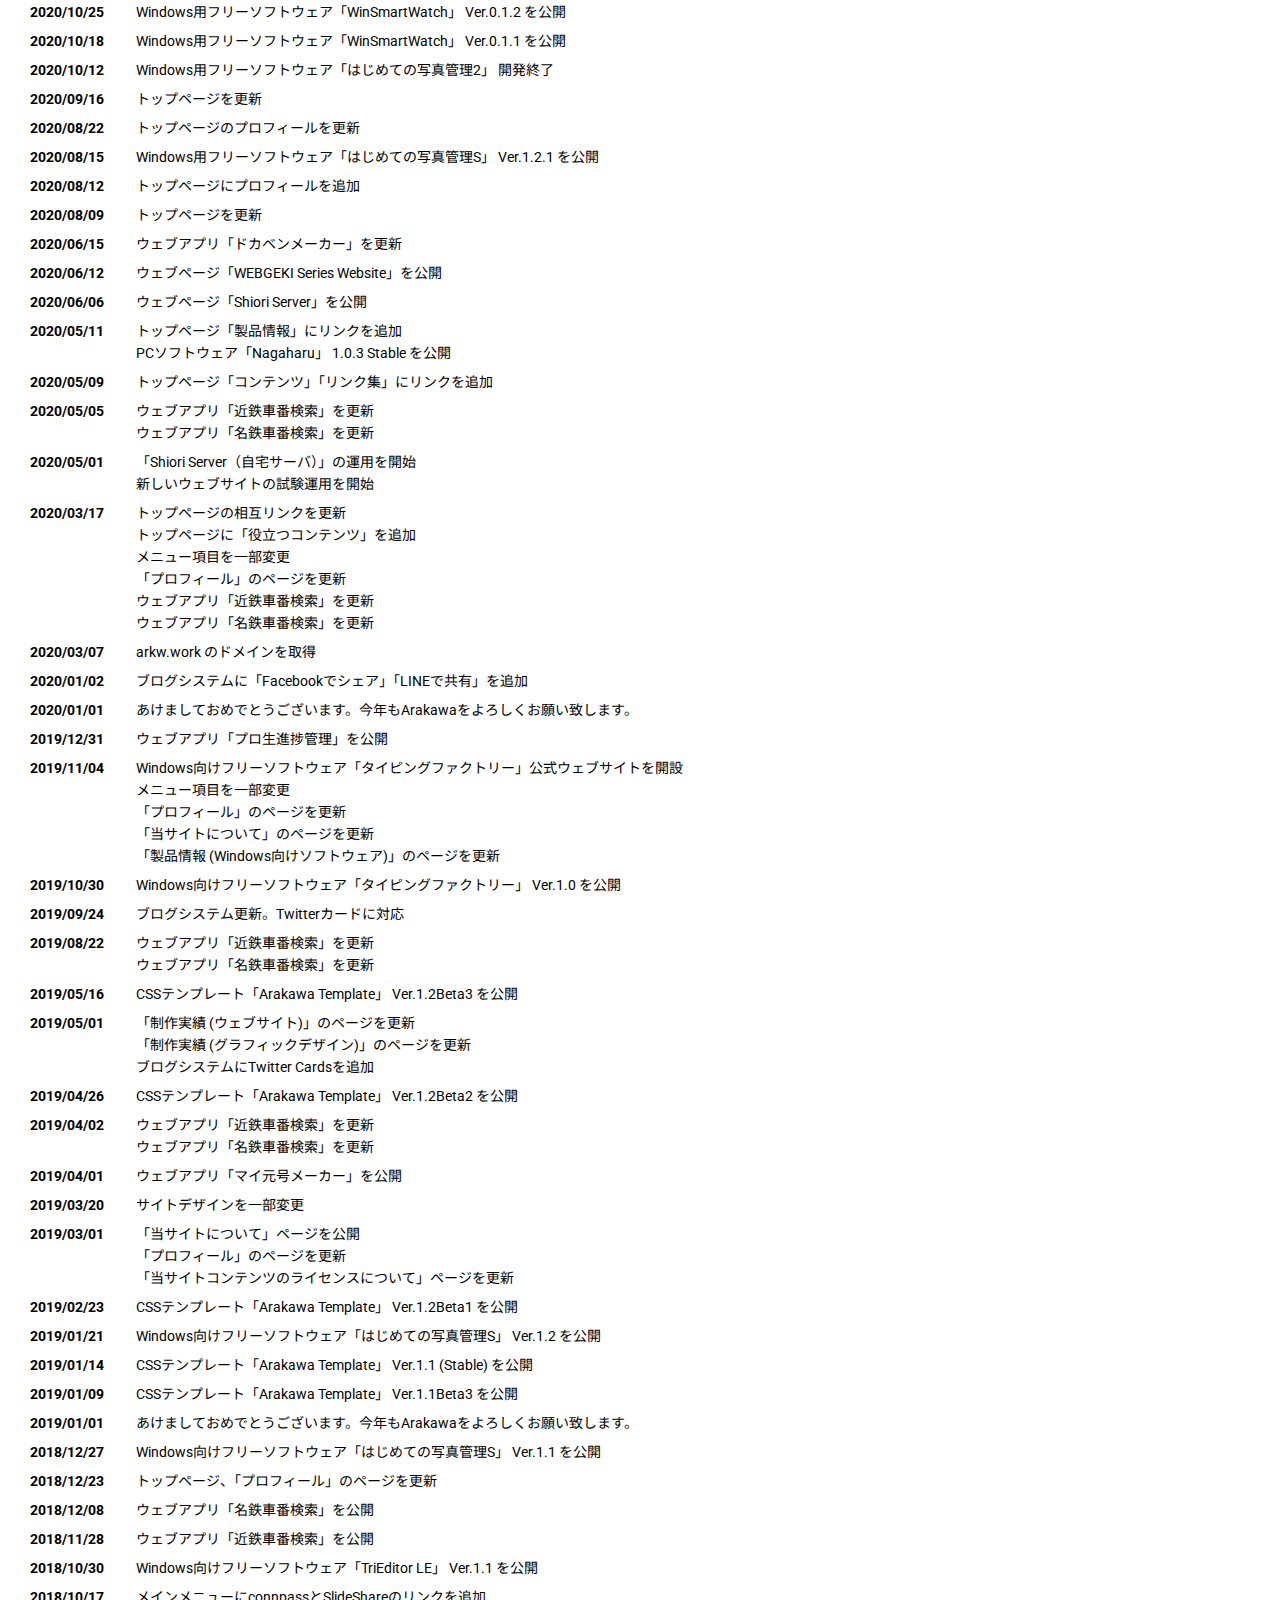
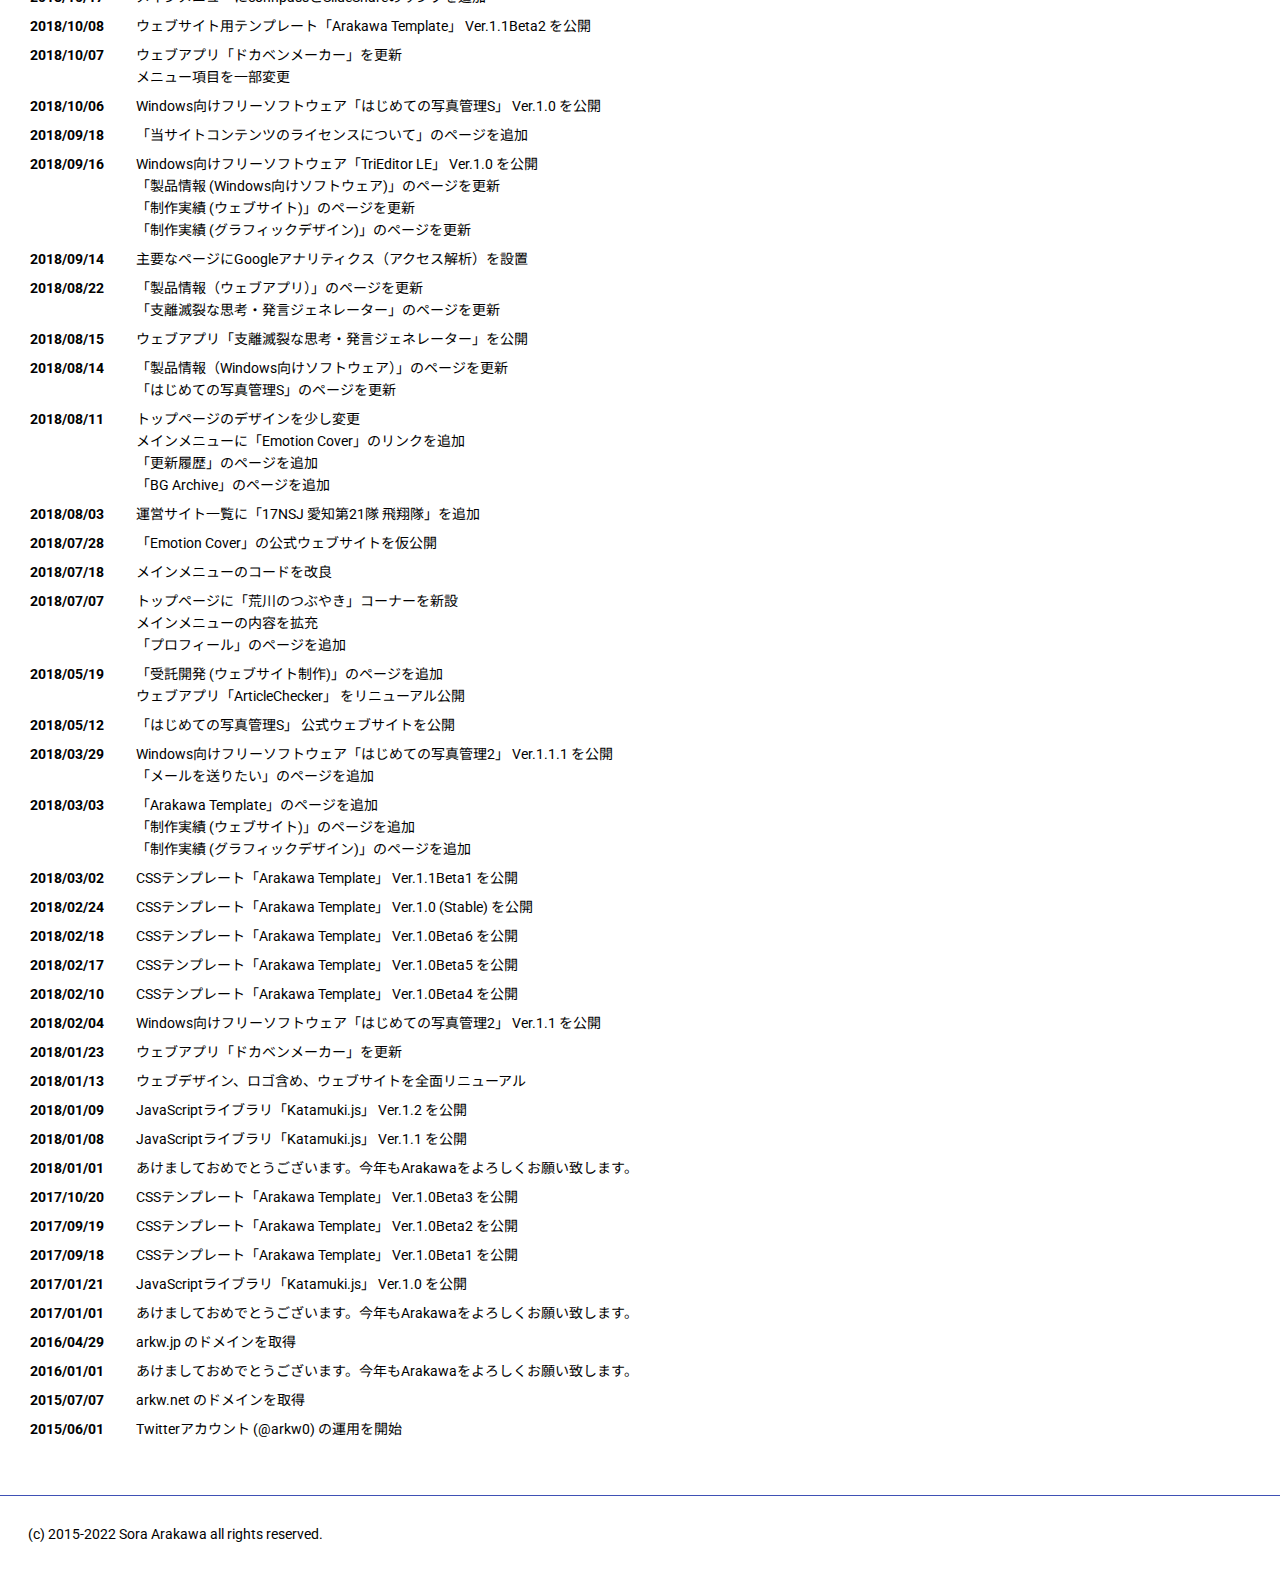
==== commit 3ec3af84: "history.jsをルートディレクトリへ移動" ====
--- a/history.html
+++ b/history.html
@@ -11,13 +11,13 @@
 			gtag('js', new Date());
 			gtag('config', 'UA-103554097-1');
 		</script>
+		<script type="text/javascript" src="history.js"></script>
 		<script type="text/javascript" src="js/jquery.js"></script>
-		<script type="text/javascript" src="js/history.js"></script>
 		<script type="text/javascript" src="js/minipage.js"></script>
 		<link rel="preconnect" href="https://fonts.gstatic.com">
 		<link href="https://fonts.googleapis.com/css2?family=Noto+Sans+JP:wght@400;700&display=swap" rel="stylesheet">
 		<link href="https://fonts.googleapis.com/css2?family=Roboto:wght@400;700&display=swap" rel="stylesheet">
-		<link rel="stylesheet" href="css/minipage.css">
+		<link rel="stylesheet" type="text/css" href="css/minipage.css">
 		<link rel="shortcut icon" type="image/x-icon" href="img/favicon.ico">
 	</head>
 	<body>
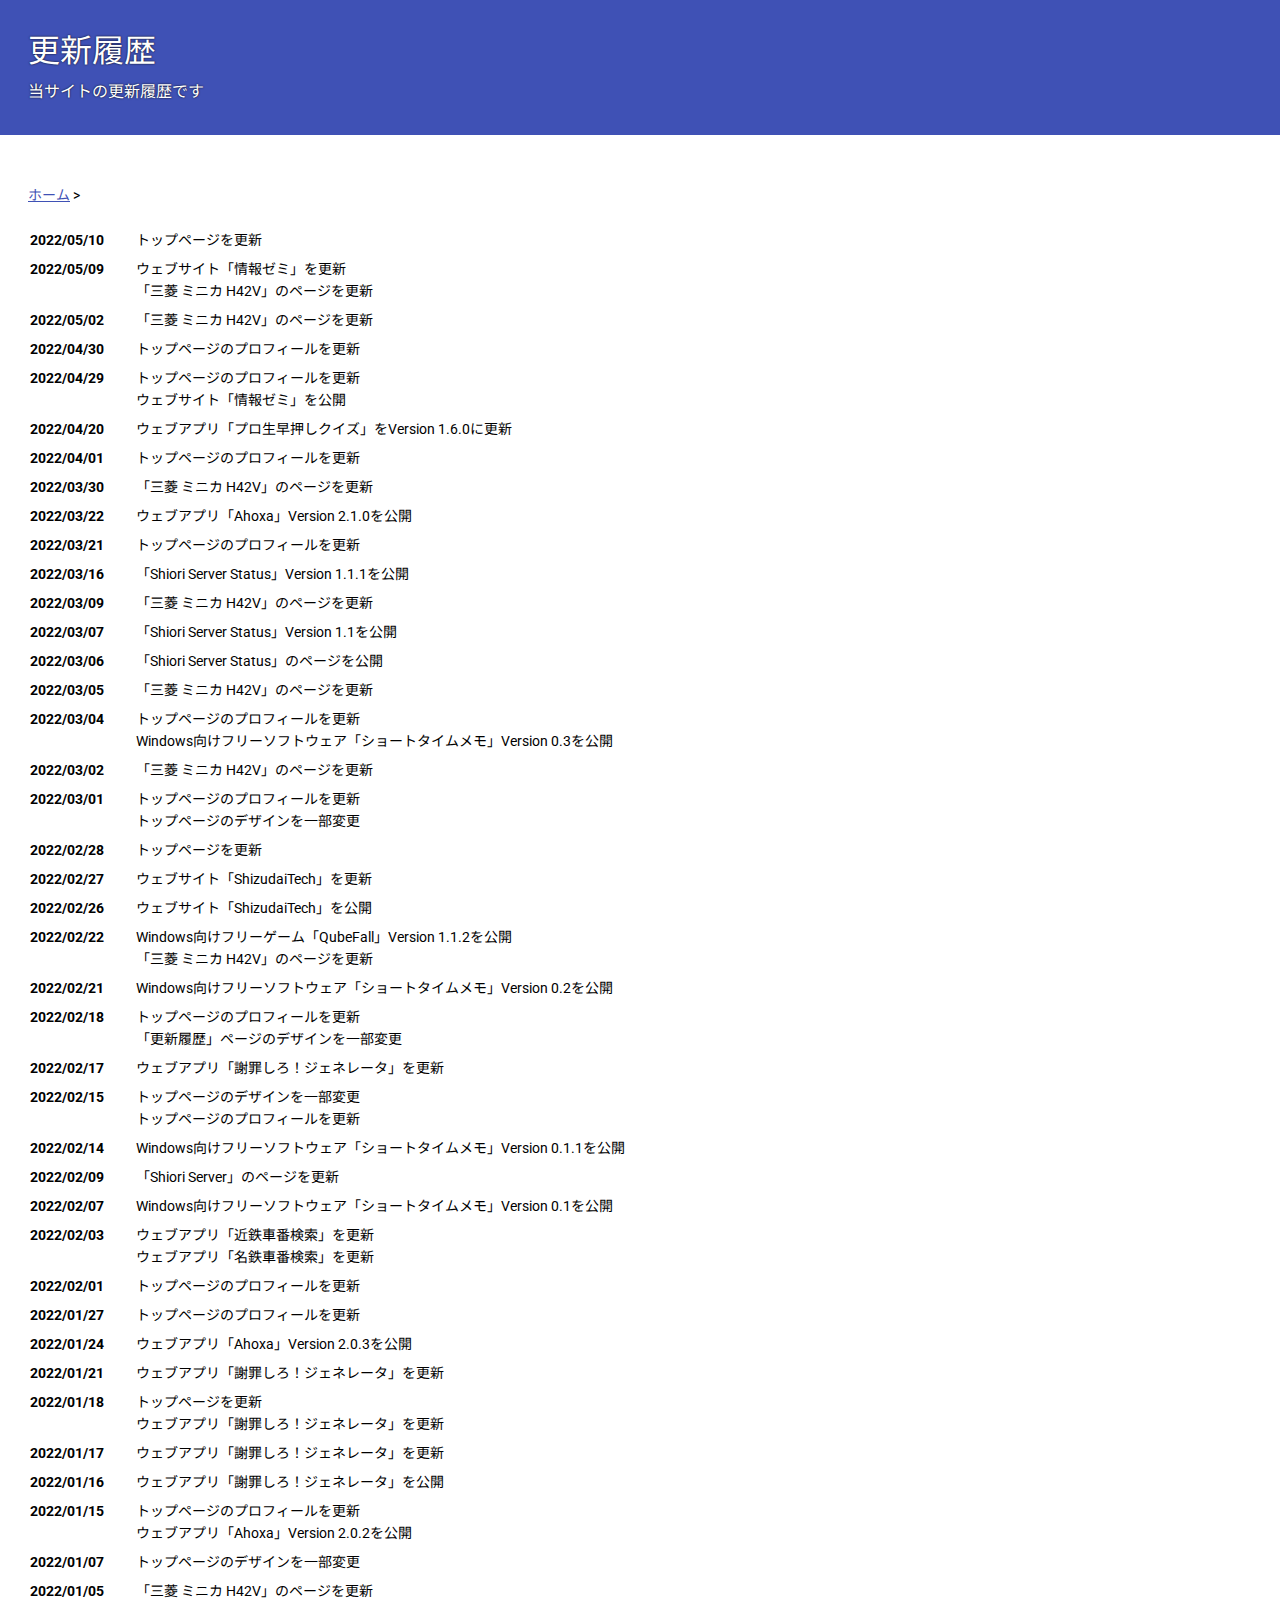
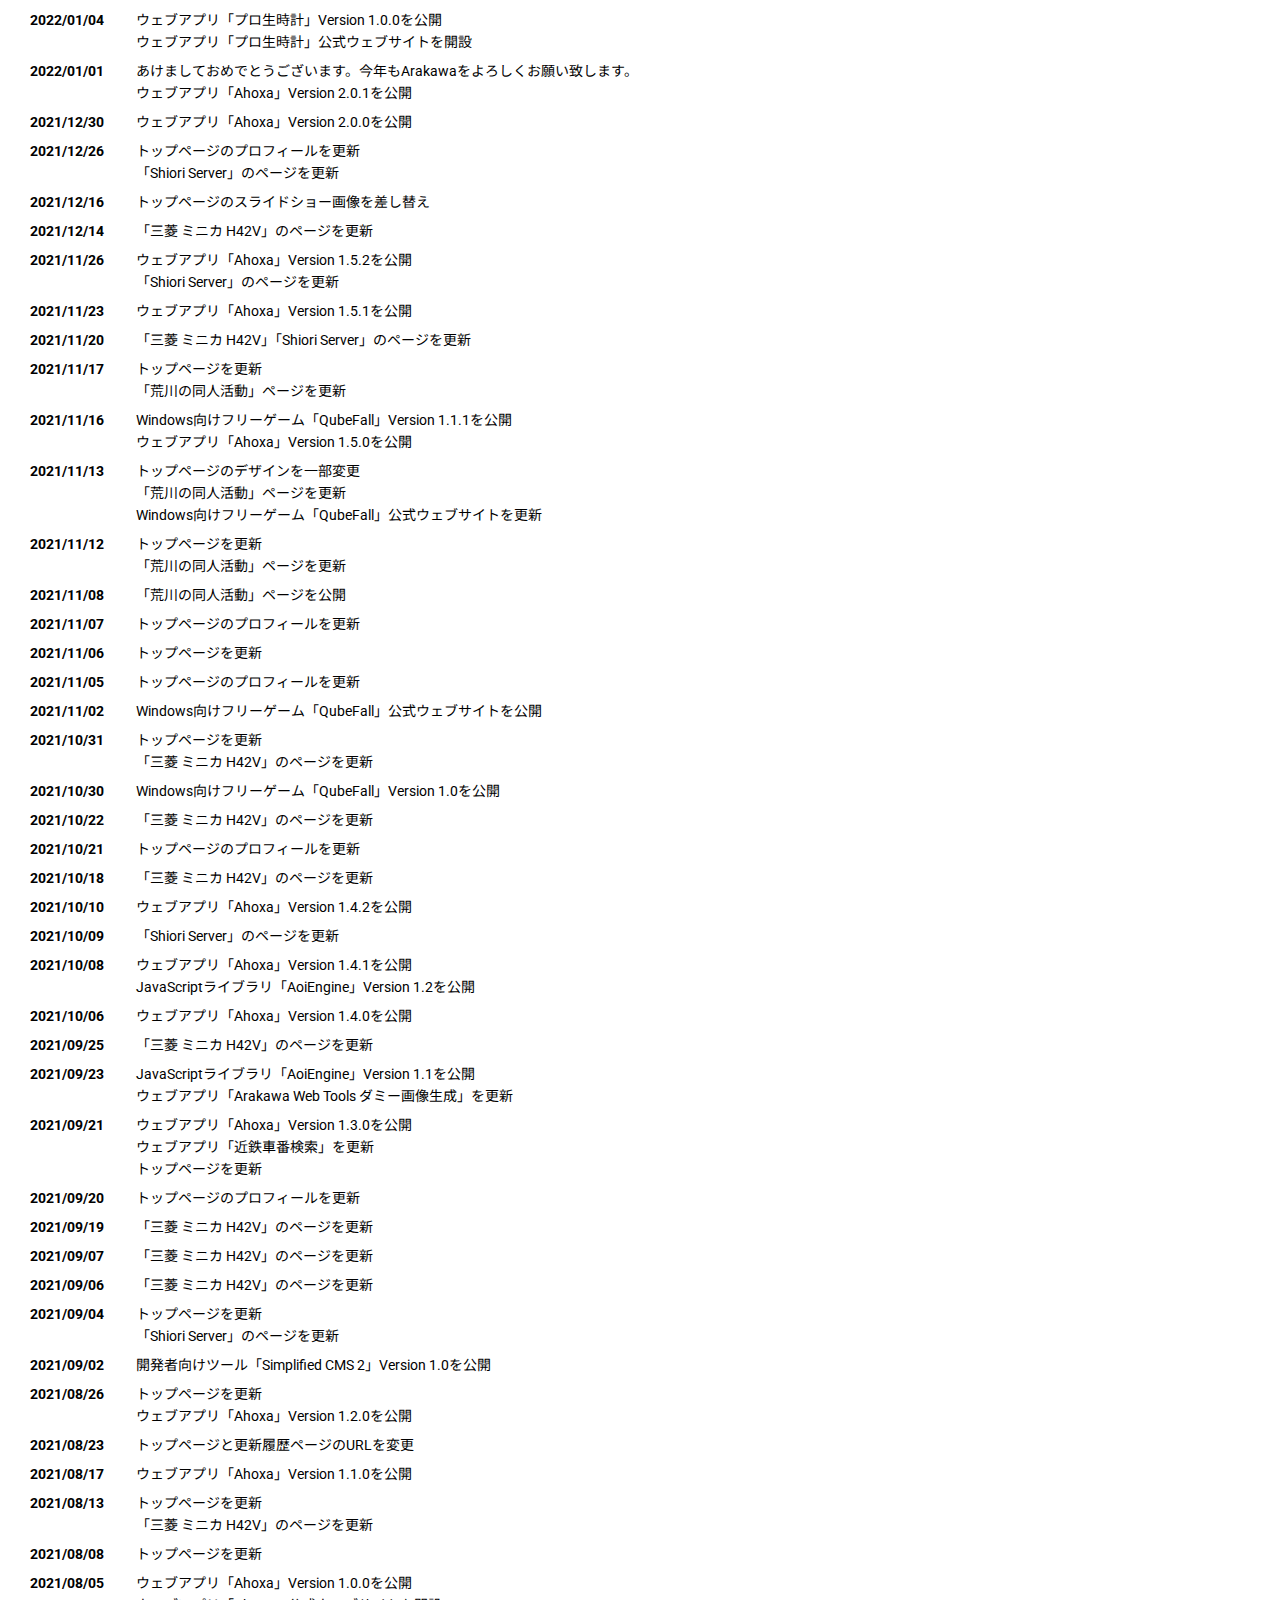
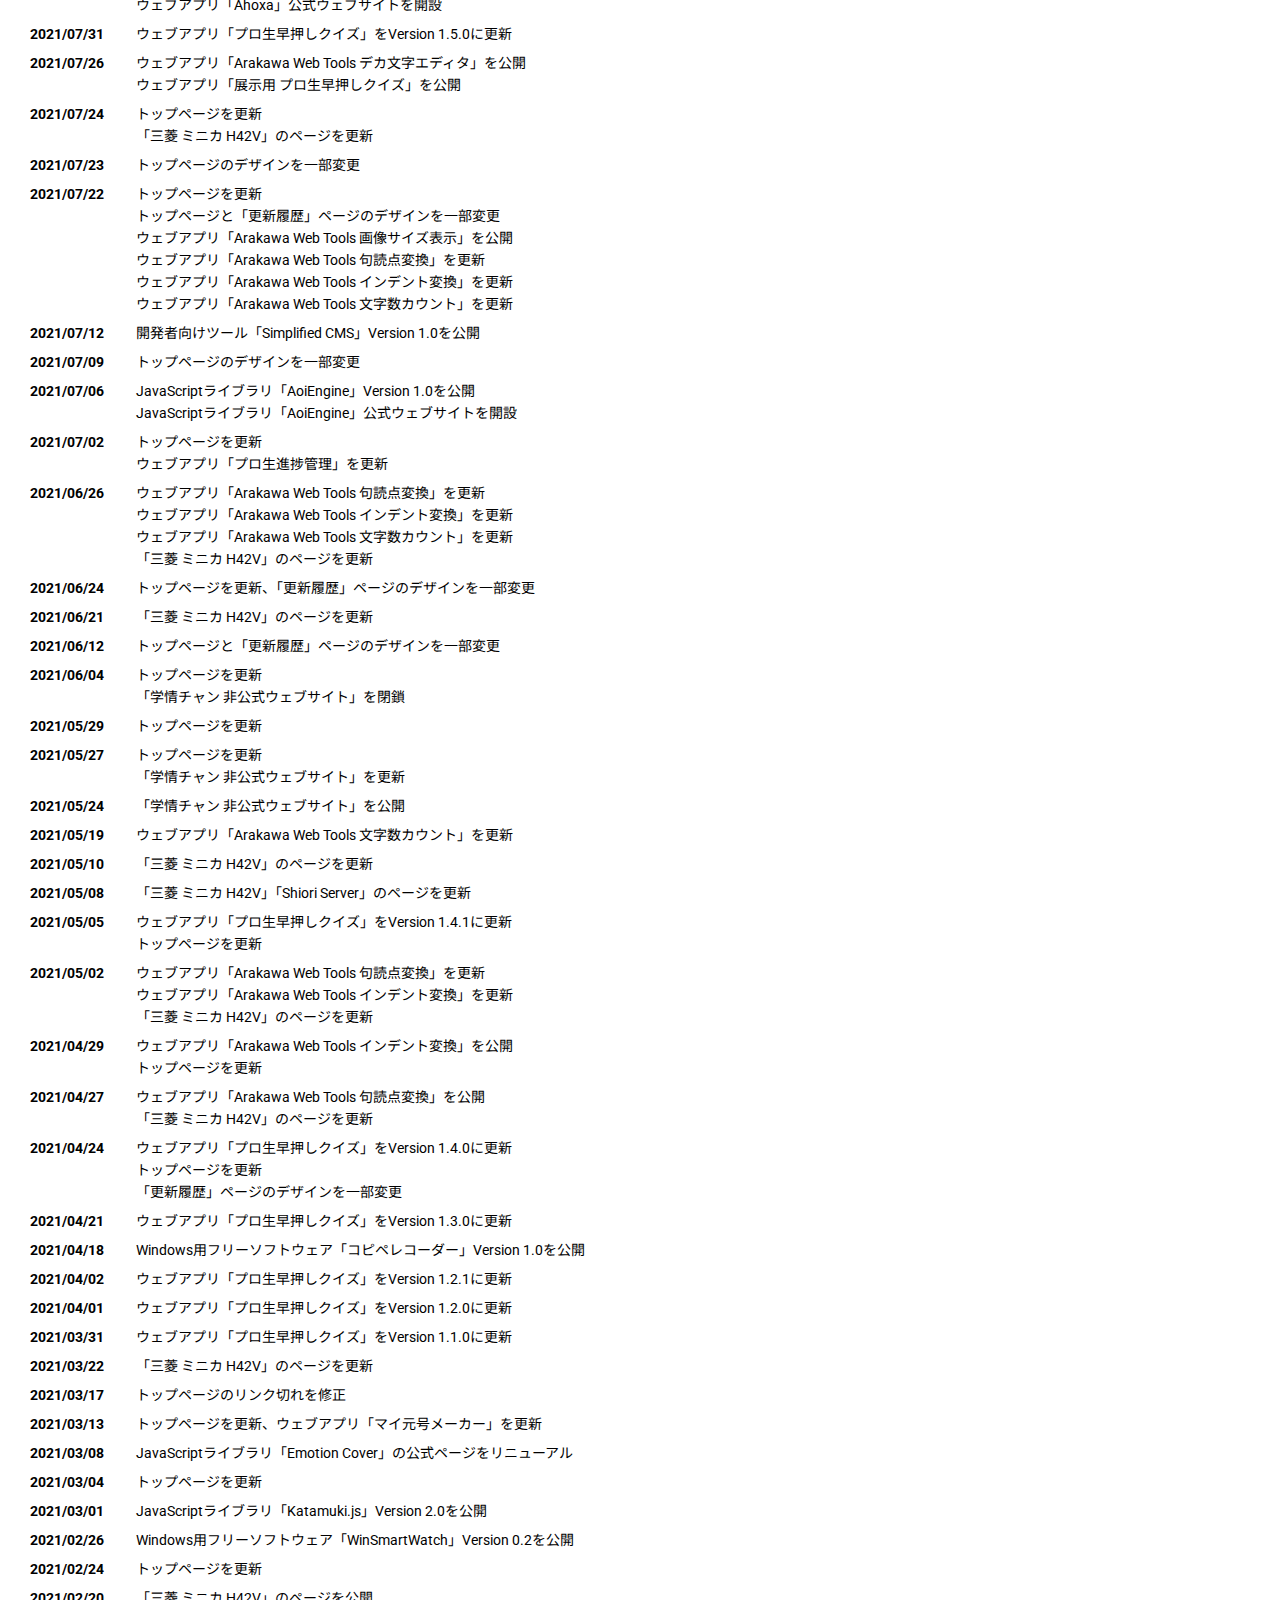
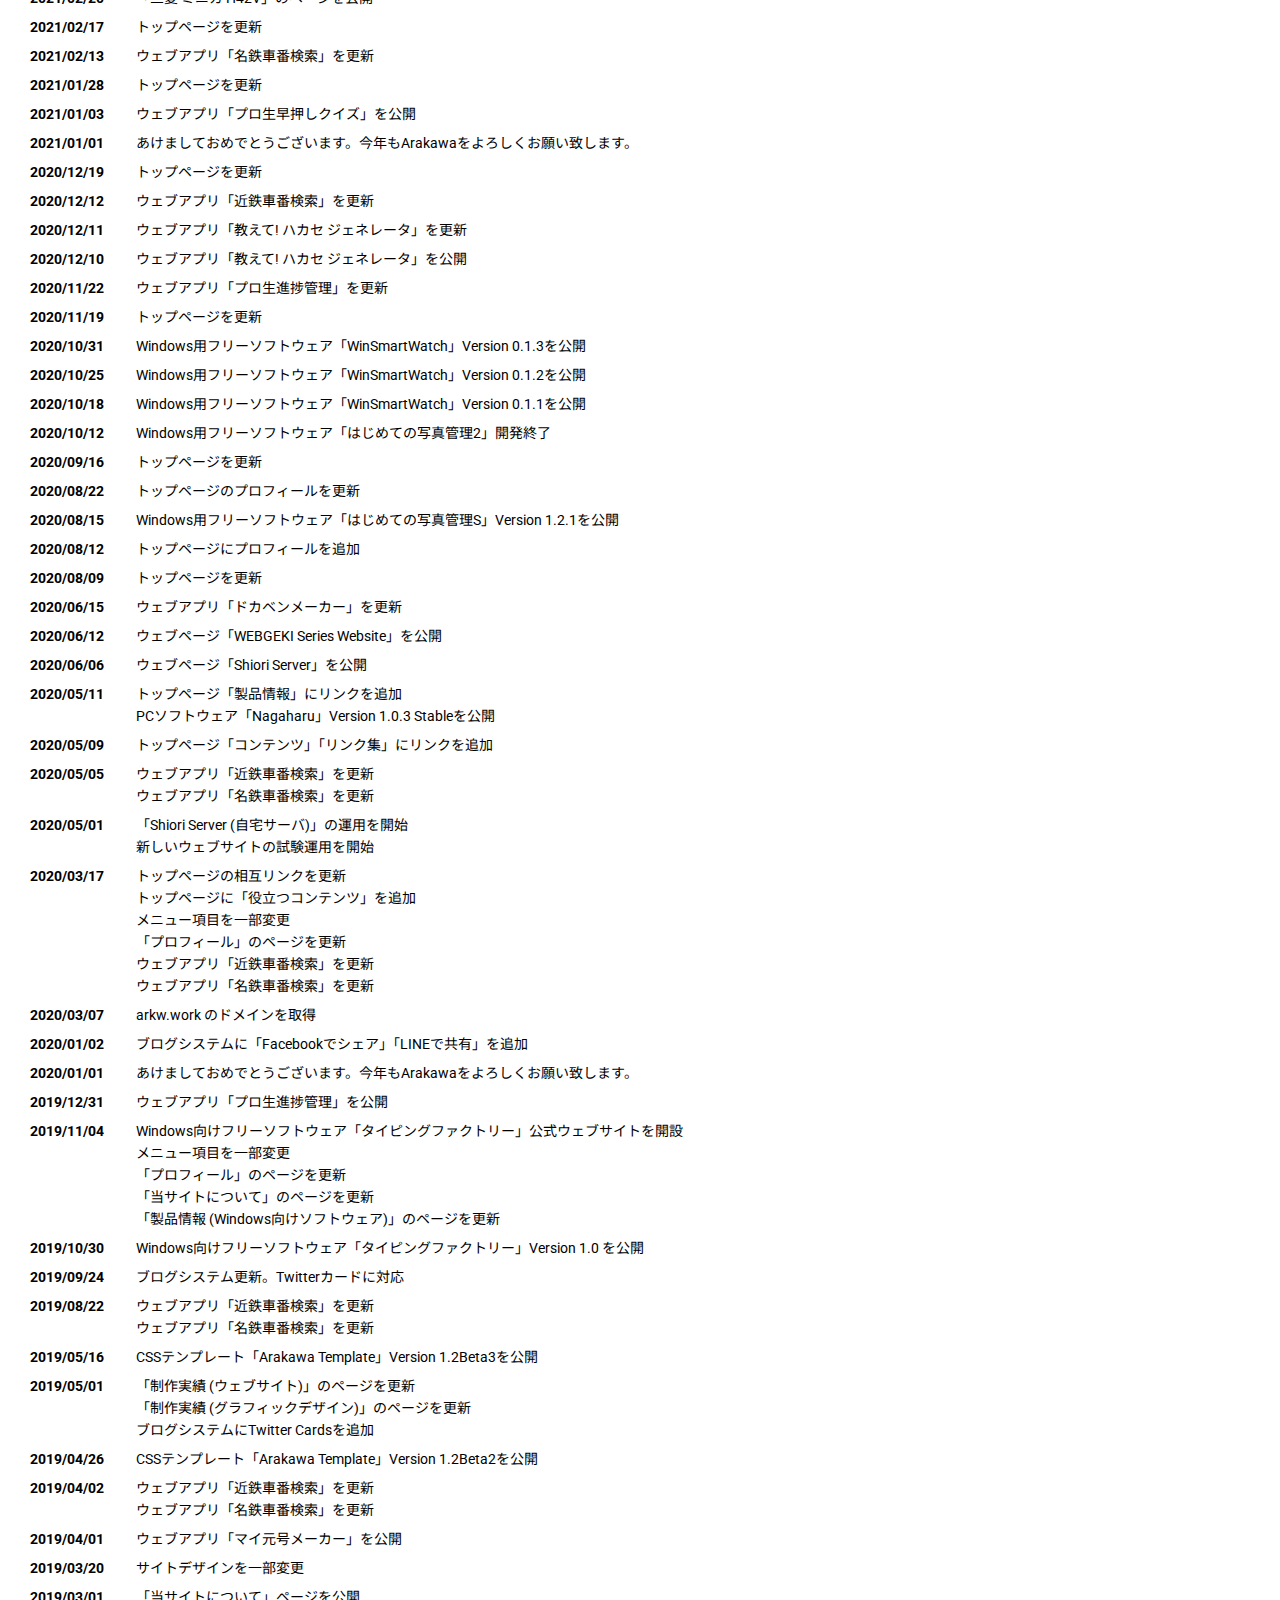
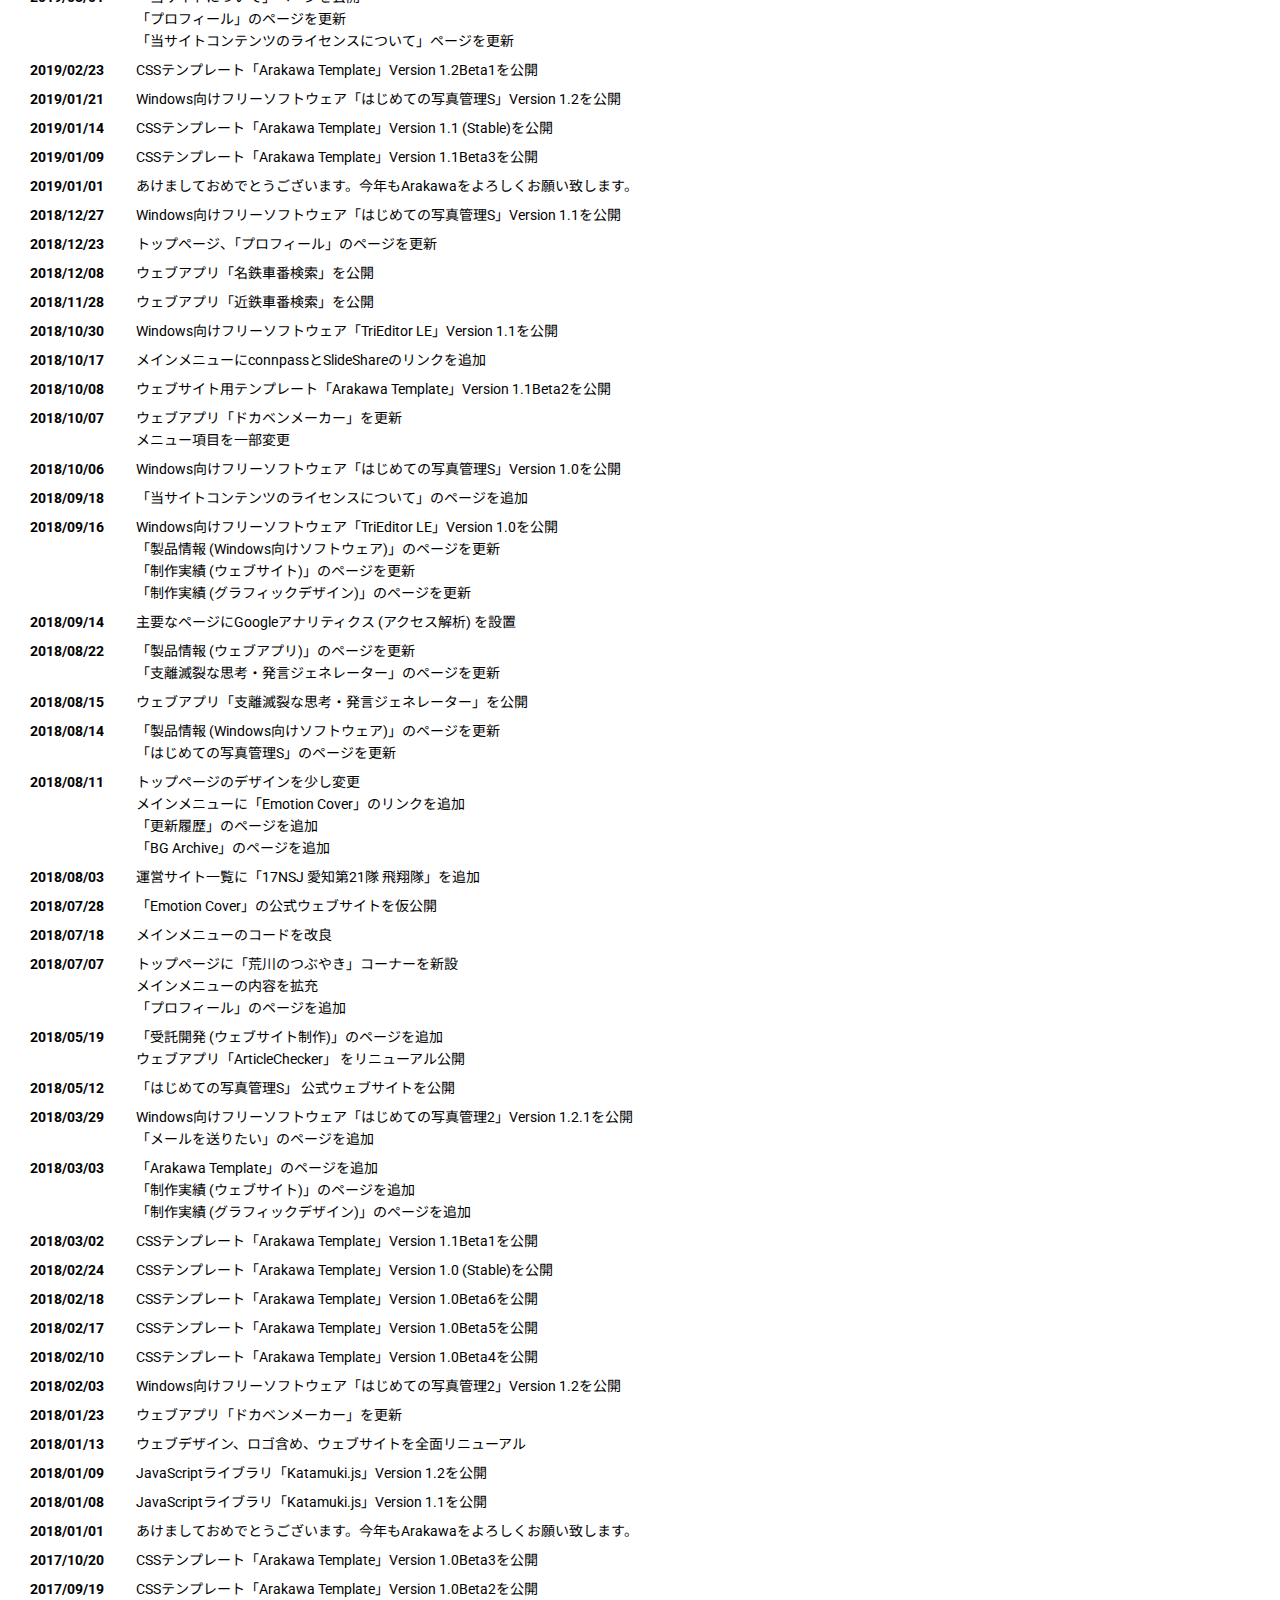
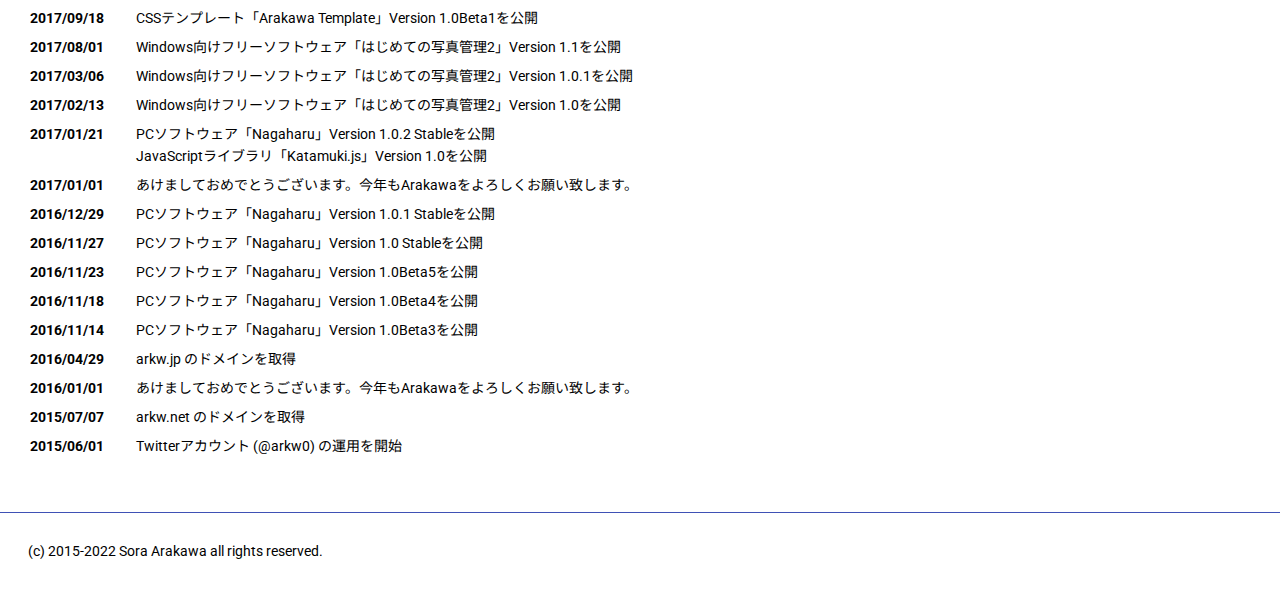
==== commit cd624cf7: "更新履歴をJSON形式に変更" ====
--- a/history.html
+++ b/history.html
@@ -2,23 +2,36 @@
 <html lang="ja">
 	<head>
 		<title>更新履歴 - Arakawa</title>
-		<meta charset="utf-8">
-		<meta name="viewport" content="width=device-width,user-scalable=no,maximum-scale=1">
-		<script async src="https://www.googletagmanager.com/gtag/js?id=UA-103554097-1"></script>
+		<meta charset="utf-8" />
+		<meta
+			name="viewport"
+			content="width=device-width,user-scalable=no,maximum-scale=1"
+		/>
+		<script
+			async
+			src="https://www.googletagmanager.com/gtag/js?id=UA-103554097-1"
+		></script>
 		<script>
 			window.dataLayer = window.dataLayer || [];
-			function gtag(){dataLayer.push(arguments);}
-			gtag('js', new Date());
-			gtag('config', 'UA-103554097-1');
+			function gtag() {
+				dataLayer.push(arguments);
+			}
+			gtag("js", new Date());
+			gtag("config", "UA-103554097-1");
 		</script>
-		<script type="text/javascript" src="history.js"></script>
 		<script type="text/javascript" src="js/jquery.js"></script>
 		<script type="text/javascript" src="js/minipage.js"></script>
-		<link rel="preconnect" href="https://fonts.gstatic.com">
-		<link href="https://fonts.googleapis.com/css2?family=Noto+Sans+JP:wght@400;700&display=swap" rel="stylesheet">
-		<link href="https://fonts.googleapis.com/css2?family=Roboto:wght@400;700&display=swap" rel="stylesheet">
-		<link rel="stylesheet" type="text/css" href="css/minipage.css">
-		<link rel="shortcut icon" type="image/x-icon" href="img/favicon.ico">
+		<link rel="preconnect" href="https://fonts.gstatic.com" />
+		<link
+			href="https://fonts.googleapis.com/css2?family=Noto+Sans+JP:wght@400;700&display=swap"
+			rel="stylesheet"
+		/>
+		<link
+			href="https://fonts.googleapis.com/css2?family=Roboto:wght@400;700&display=swap"
+			rel="stylesheet"
+		/>
+		<link rel="stylesheet" type="text/css" href="css/minipage.css" />
+		<link rel="shortcut icon" type="image/x-icon" href="img/favicon.ico" />
 	</head>
 	<body>
 		<div class="wrapper">
@@ -31,13 +44,11 @@
 			</div>
 
 			<div class="contents contents-history">
-				<a href="index.html">ホーム</a> &gt;<br>
+				<a href="index.html">ホーム</a> &gt;<br />
 				<div id="update_information"></div>
 			</div>
 
-			<div class="footer">
-				(c) 2015-2022 Sora Arakawa all rights reserved.
-			</div>
+			<div class="footer">(c) 2015-2022 Sora Arakawa all rights reserved.</div>
 		</div>
 	</body>
 </html>
--- a/css/minipage.css
+++ b/css/minipage.css
@@ -4,8 +4,10 @@
   padding: 0;
 }
 
-body, table {
-  font-family: "Roboto", "Noto Sans JP", "Hiragino Kaku Gothic Pro", "ヒラギノ角ゴ Pro W3", メイリオ, Meiryo, "ＭＳ Ｐゴシック", sans-serif;
+body,
+table {
+  font-family: "Roboto", "Noto Sans JP", "Hiragino Kaku Gothic Pro",+ "ヒラギノ角ゴ Pro W3", メイリオ, Meiryo, "ＭＳ Ｐゴシック", sans-serif;
   font-size: 14px;
   line-height: 20px;
 }
